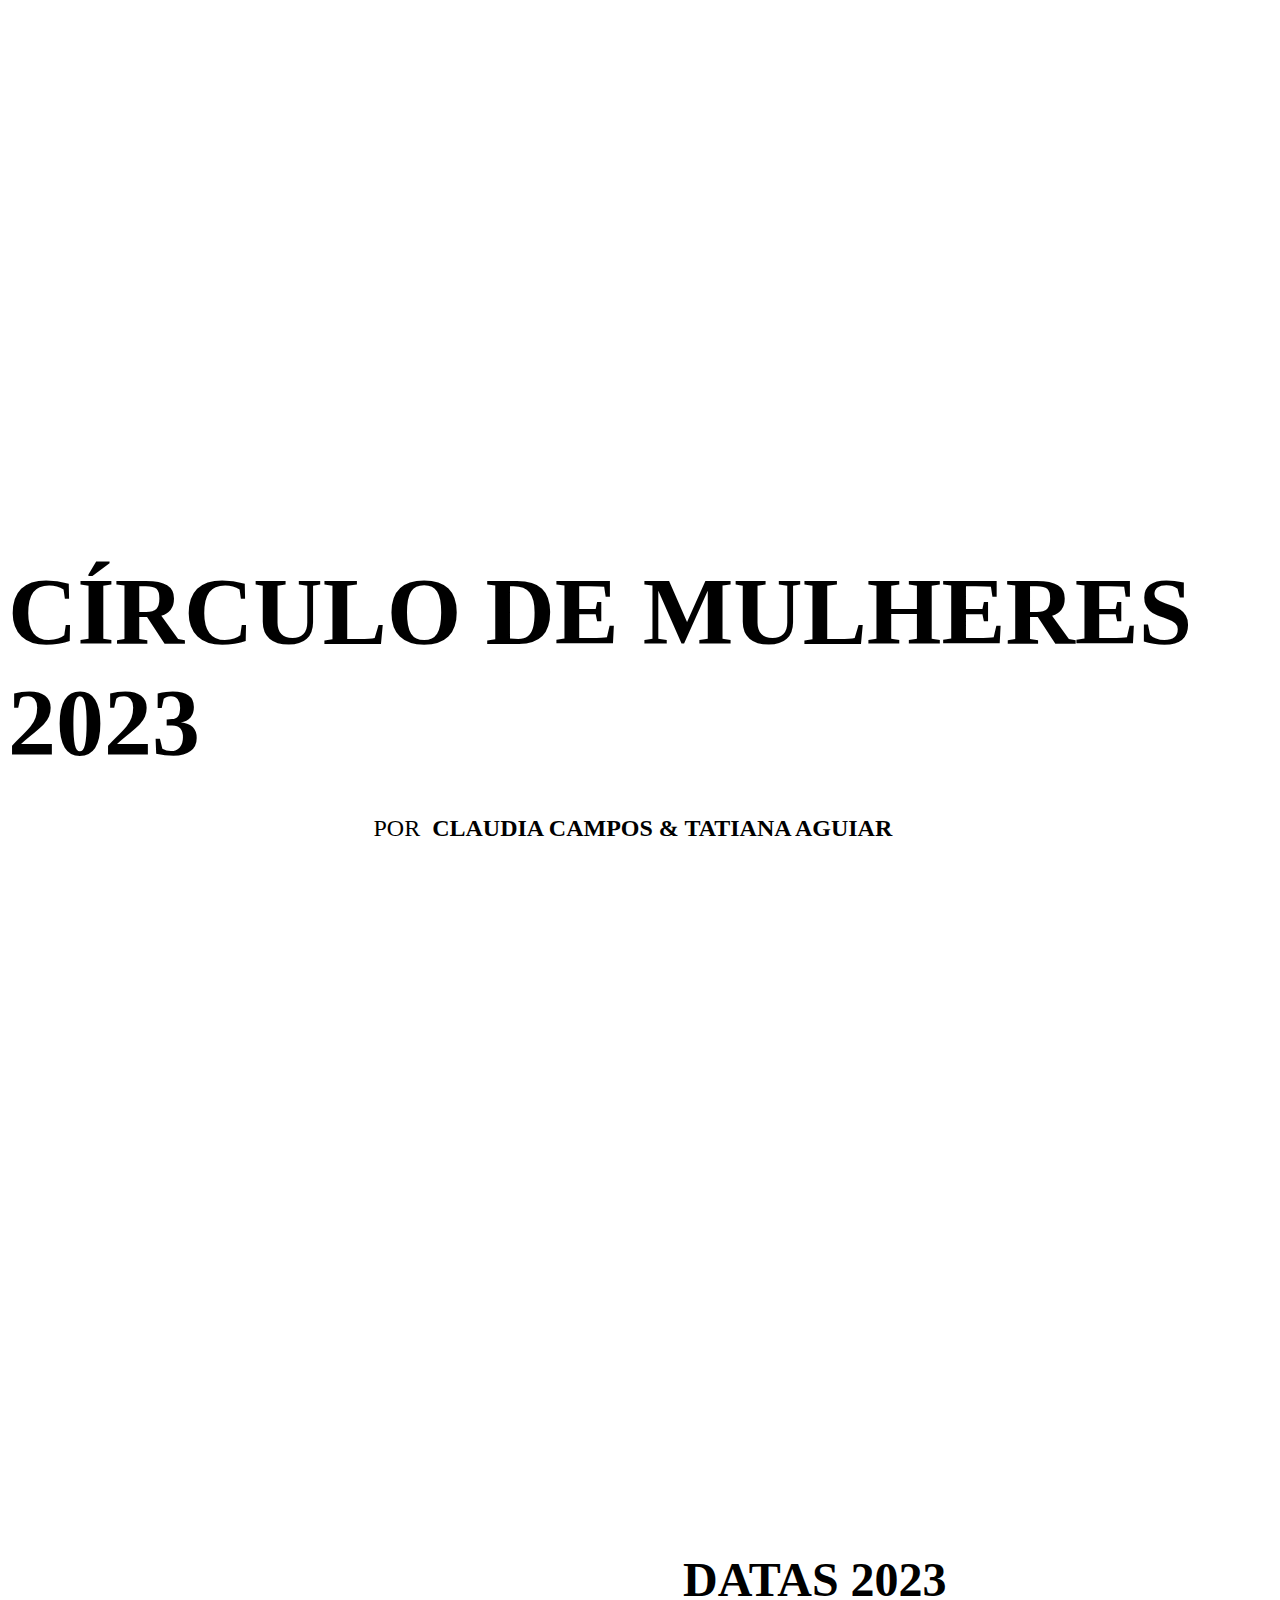
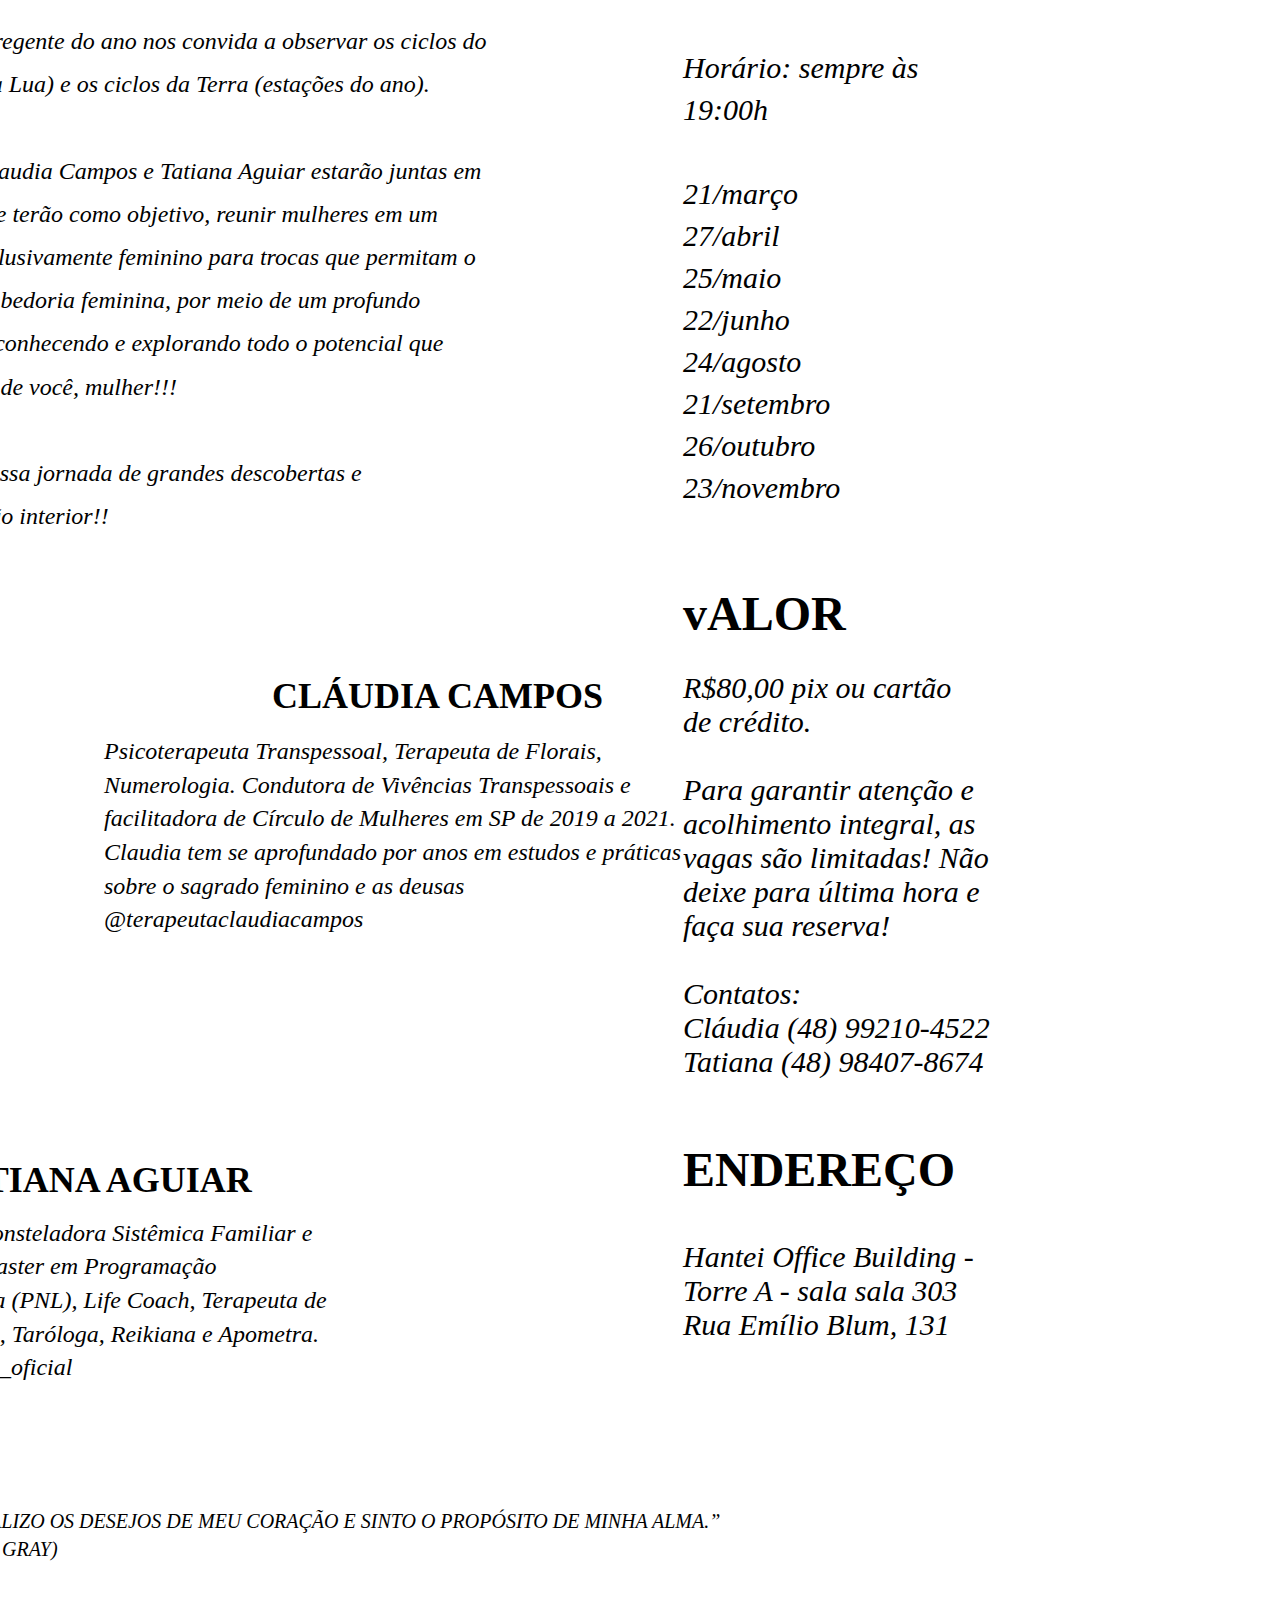
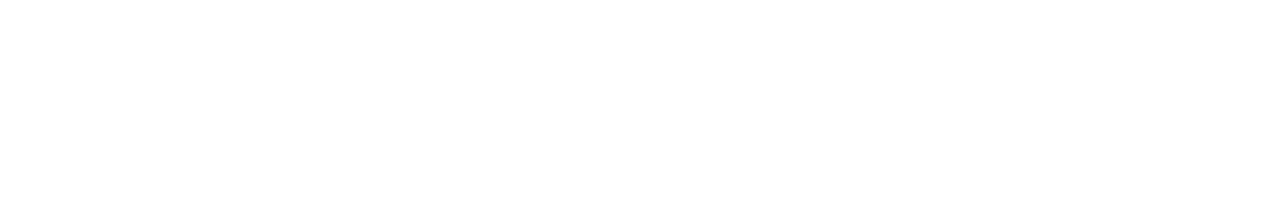
==== index.html @ c0a1b012 "primeiro commit" ====
<!DOCTYPE html>
<html style="font-size: 16px;"><head>
    <meta name="viewport" content="width=device-width, initial-scale=1.0">
    <meta charset="utf-8">
    <meta name="keywords" content="Alignment. Growth. Relevance., Prototype a digital product idea, Request early access.
We’re in private beta now, About Team, We work in dedicated project ​teams, blending DesignOps, user research, UX design, UI and engineering., Values of attention to detail and excellence of workmanship, as well as a passion for 'doing things differently' have been cornerstones of the company’s growth and are applied to every project, whatever the size or scope., Understanding the brand is the most critical job before working on user interface."><meta name="description" content="">
    <title></title>
    <link rel="stylesheet" href="/nicepage.css" media="screen">
    <script class="u-script" type="text/javascript" src="np://app.desktop.nicepage.com/jquery.js" defer=""></script>
    <script class="u-script" type="text/javascript" src="np://app.desktop.nicepage.com/nicepage.js" defer=""></script>
<meta name="generator" content="Nicepage 5.5.0, nicepage.com"></head>
<body class="u-body u-hide-header u-xl-mode" data-style="blank" data-posts="" data-global-section-properties="{&quot;colorings&quot;:{&quot;light&quot;:[&quot;clean&quot;],&quot;colored&quot;:[&quot;clean&quot;],&quot;dark&quot;:[&quot;dark&quot;]}}" data-source="fix" data-template-id="507269" data-lang="pt" data-page-sections-style="[]" data-page-coloring-types="{&quot;light&quot;:[&quot;clean&quot;],&quot;colored&quot;:[&quot;clean&quot;],&quot;dark&quot;:[&quot;dark&quot;]}" data-page-category="&quot;Basic&quot;" data-back-link="https://nicepage.com/css-templates" data-back-link-title="CSS Templates" data-wp-back-link="https://nicepage.com/wordpress-themes" data-wp-back-link-title="WordPress Theme" data-jm-back-link="https://nicepage.com/joomla-templates" data-jm-back-link-title="Joomla Template" data-created-with-title="Website Builder Software" data-wp-created-with-link="https://nicepage.com/wordpress-website-builder" data-wp-created-with-title="WordPress Website Builder" data-jm-created-with-link="https://nicepage.com/joomla-page-builder" data-jm-created-with-title="Joomla Page Builder"><section class="skrollable u-align-left u-clearfix u-image u-parallax u-shading u-block-bdfc-1" custom-posts-hash="[]" data-style="blank" data-section-properties="{&quot;margin&quot;:&quot;none&quot;,&quot;stretch&quot;:true}" id="carousel_4d3a" data-source="fix" data-id="bdfc" data-height-lg="411" data-height-md="800" data-height-sm="1189" data-height-xs="1416" data-image-width="1600" data-image-height="1066">
  
<div class="u-clearfix u-sheet u-block-bdfc-18" data-height-lg="411" data-height-md="293.5" data-height-sm="682.5" data-height-xs="909.5"><h1 class="u-align-center u-text u-text-body-alt-color u-block-bdfc-17" data-hover-preset-name="fadeIn" data-animation-name="customAnimationIn" data-animation-duration="1750">​CÍRCULO DE MULHERES
<br>2023</h1><h1 class="u-align-center u-text u-text-body-alt-color u-block-bdfc-41">​​<span style="font-weight: 400;">POR&nbsp;&nbsp;</span>CLAUDIA CAMPOS &amp; TATIANA AGUIAR</h1></div><style data-mode="XL" wfd-invisible="true">@media (min-width: 1200px) {
  .u-block-bdfc-1 {
    background-image: linear-gradient(0deg, rgba(var(--black-r),var(--black-g),var(--black-b),0.25), rgba(var(--black-r),var(--black-g),var(--black-b),0.25)), url("np://user.desktop.nicepage.com/Site_2011416648/images/WhatsAppImage2023-02-13at6.31.25PM.jpeg?rand=e6c8");
  }
  .u-block-bdfc-18 {
    min-height: 886px;
  }
  .u-block-bdfc-17 {
    font-size: 6rem;
    text-decoration: none solid rgb(255, 255, 255);
    font-weight: bold;
    --animation-custom_in-translate_x: 0px;
    --animation-custom_in-translate_y: 0px;
    --animation-custom_in-opacity: 0;
    --animation-custom_in-rotate: 0deg;
    --animation-custom_in-scale: 1;
    margin-top: 556px;
    margin-left: 0;
    margin-right: 0;
    margin-bottom: 0;
  }
  .u-block-bdfc-41 {
    font-size: 1.5rem;
    text-decoration: none solid rgb(255, 255, 255);
    font-weight: bold;
    width: 533px;
    margin-top: 37px;
    margin-left: auto;
    margin-right: auto;
    margin-bottom: 58px;
  }
}</style><style data-mode="LG" wfd-invisible="true">@media (max-width: 1199px) and (min-width: 992px) {
  .u-block-bdfc-1 {
    background-image: linear-gradient(0deg, rgba(var(--black-r),var(--black-g),var(--black-b),0.25), rgba(var(--black-r),var(--black-g),var(--black-b),0.25)), url("np://user.desktop.nicepage.com/Site_2011416648/images/WhatsAppImage2023-02-13at6.31.25PM.jpeg?rand=e6c8");
    background-position: 50% 50%;
  }
  .u-block-bdfc-18 {
    min-height: 730px;
  }
  .u-block-bdfc-17 {
    font-size: 6rem;
    text-decoration: none solid rgb(255, 255, 255);
    margin-top: 556px;
    margin-right: 0;
    margin-bottom: 0;
    margin-left: 0;
    font-weight: bold;
    --animation-custom_in-translate_x: 0px;
    --animation-custom_in-translate_y: 0px;
    --animation-custom_in-opacity: 0;
    --animation-custom_in-rotate: 0deg;
    --animation-custom_in-scale: 1;
  }
  .u-block-bdfc-41 {
    font-size: 1.5rem;
    text-decoration: none solid rgb(255, 255, 255);
    font-weight: bold;
    margin-top: 37px;
    margin-right: auto;
    margin-bottom: 58px;
    margin-left: auto;
    width: 533px;
  }
}</style><style data-mode="MD" wfd-invisible="true">@media (max-width: 991px) and (min-width: 768px) {
  .u-block-bdfc-1 {
    background-image: linear-gradient(0deg, rgba(var(--black-r),var(--black-g),var(--black-b),0.25), rgba(var(--black-r),var(--black-g),var(--black-b),0.25)), url("np://user.desktop.nicepage.com/Site_2011416648/images/WhatsAppImage2023-02-13at6.31.25PM.jpeg?rand=e6c8");
    background-position: 16.96% 50%;
  }
  .u-block-bdfc-18 {
    min-height: 559px;
  }
  .u-block-bdfc-17 {
    font-size: 6rem;
    font-weight: bold;
    text-decoration: none solid rgb(255, 255, 255);
    width: auto;
    margin-top: 556px;
    margin-left: 0;
    margin-right: 0;
    margin-bottom: 0;
    --animation-custom_in-translate_x: 0px;
    --animation-custom_in-translate_y: 0px;
    --animation-custom_in-opacity: 0;
    --animation-custom_in-rotate: 0deg;
    --animation-custom_in-scale: 1;
  }
  .u-block-bdfc-41 {
    font-size: 1.5rem;
    text-decoration: none solid rgb(255, 255, 255);
    font-weight: bold;
    margin-top: 37px;
    margin-left: auto;
    margin-right: auto;
    margin-bottom: 58px;
    width: 533px;
  }
}</style><style data-mode="SM" wfd-invisible="true">@media (max-width: 767px) and (min-width: 576px) {
  .u-block-bdfc-1 {
    background-image: linear-gradient(0deg, rgba(var(--black-r),var(--black-g),var(--black-b),0.25), rgba(var(--black-r),var(--black-g),var(--black-b),0.25)), url("np://user.desktop.nicepage.com/Site_2011416648/images/WhatsAppImage2023-02-13at6.31.25PM.jpeg?rand=e6c8");
    background-position: 16.96% 50%;
  }
  .u-block-bdfc-18 {
    min-height: 419px;
  }
  .u-block-bdfc-17 {
    font-size: 6rem;
    text-decoration: none solid rgb(255, 255, 255);
    font-weight: bold;
    width: auto;
    margin-top: 556px;
    margin-left: 0;
    margin-right: 0;
    margin-bottom: 0;
    --animation-custom_in-translate_x: 0px;
    --animation-custom_in-translate_y: 0px;
    --animation-custom_in-opacity: 0;
    --animation-custom_in-rotate: 0deg;
    --animation-custom_in-scale: 1;
  }
  .u-block-bdfc-41 {
    font-size: 1.5rem;
    text-decoration: none solid rgb(255, 255, 255);
    font-weight: bold;
    margin-top: 37px;
    margin-left: auto;
    margin-right: auto;
    margin-bottom: 58px;
    width: 533px;
  }
}</style><style data-mode="XS" wfd-invisible="true">@media (max-width: 575px) {
  .u-block-bdfc-1 {
    background-image: linear-gradient(0deg, rgba(var(--black-r),var(--black-g),var(--black-b),0.25), rgba(var(--black-r),var(--black-g),var(--black-b),0.25)), url("np://user.desktop.nicepage.com/Site_2011416648/images/WhatsAppImage2023-02-13at6.31.25PM.jpeg?rand=e6c8");
    background-position: 16.96% 50%;
  }
  .u-block-bdfc-18 {
    min-height: 264px;
  }
  .u-block-bdfc-17 {
    font-size: 3rem;
    font-weight: bold;
    width: auto;
    text-decoration: none solid rgb(255, 255, 255);
    margin-top: 556px;
    margin-left: 0;
    margin-right: 0;
    margin-bottom: 0;
    --animation-custom_in-translate_x: 0px;
    --animation-custom_in-translate_y: 0px;
    --animation-custom_in-opacity: 0;
    --animation-custom_in-rotate: 0deg;
    --animation-custom_in-scale: 1;
  }
  .u-block-bdfc-41 {
    font-size: 1.5rem;
    text-decoration: none solid rgb(255, 255, 255);
    font-weight: bold;
    margin-top: 37px;
    margin-left: auto;
    margin-right: auto;
    margin-bottom: 58px;
    width: 340px;
  }
}</style></section><section class="u-align-left u-clearfix u-custom-color-2 u-block-a180-27" custom-posts-hash="T" data-section-properties="{&quot;margin&quot;:&quot;none&quot;,&quot;stretch&quot;:true}" data-id="a180" data-posts-content="[{'images':[],'maps':[],'videos':[],'icons':[],'textWidth':1140,'textHeight':458,'id':1,'headingProp':'h1','textProp':'text'}]" data-style="text-h5-h1-button-bg" id="carousel_5827">
  <div class="u-clearfix u-sheet u-valign-middle-xs u-block-a180-2">
    
    
  <div class="u-list u-block-a180-10"><div class="u-repeater u-block-a180-33"></div></div></div>
  
  
  
  
  
<style data-mode="XL" data-visited="true" wfd-invisible="true">@media (min-width: 1200px) {
  .u-block-a180-27 {
    background-image: none;
  }
  .u-block-a180-2 {
    min-height: 40px;
  }
  .u-block-a180-10 {
    width: 626px;
    grid-template-rows: auto auto auto;
    margin-top: 40px;
    margin-right: auto;
    margin-bottom: 0;
    margin-left: 0;
  }
  .u-block-a180-33 {
    grid-gap: 0px 0px;
  }
}</style><style data-mode="LG" data-visited="true" wfd-invisible="true">@media (max-width: 1199px) and (min-width: 992px) {
  .u-block-a180-27 {
    background-image: none;
  }
  .u-block-a180-2 {
    min-height: 40px;
  }
  .u-block-a180-10 {
    grid-template-rows: auto auto auto;
    width: 626px;
    margin-top: 40px;
    margin-right: auto;
    margin-bottom: 0;
    margin-left: 0;
  }
  .u-block-a180-33 {
    grid-gap: 0px 0px;
    grid-template-columns: repeat(undefined, NaN%);
  }
}</style><style data-mode="MD" data-visited="true" wfd-invisible="true">@media (max-width: 991px) and (min-width: 768px) {
  .u-block-a180-27 {
    background-image: none;
  }
  .u-block-a180-2 {
    min-height: 40px;
  }
  .u-block-a180-10 {
    grid-template-rows: auto auto auto;
    width: 626px;
    margin-top: 40px;
    margin-right: auto;
    margin-bottom: 0;
    margin-left: 0;
  }
  .u-block-a180-33 {
    grid-gap: 0px 0px;
    grid-template-columns: 100%;
  }
}</style><style data-mode="SM" data-visited="true" wfd-invisible="true">@media (max-width: 767px) and (min-width: 576px) {
  .u-block-a180-27 {
    background-image: none;
  }
  .u-block-a180-2 {
    min-height: 40px;
  }
  .u-block-a180-10 {
    grid-template-rows: auto auto auto;
    width: 540px;
    margin-top: 40px;
    margin-right: auto;
    margin-bottom: 0;
    margin-left: 0;
  }
  .u-block-a180-33 {
    grid-gap: 0px 0px;
    grid-template-columns: 100%;
  }
}</style><style data-mode="XS" data-visited="true" wfd-invisible="true">@media (max-width: 575px) {
  .u-block-a180-27 {
    background-image: none;
  }
  .u-block-a180-2 {
    min-height: 40px;
  }
  .u-block-a180-10 {
    grid-template-rows: auto auto auto;
    width: 340px;
    margin-top: 40px;
    margin-right: auto;
    margin-bottom: 0;
    margin-left: 0;
  }
  .u-block-a180-33 {
    grid-gap: 0px 0px;
    grid-template-columns: 100%;
  }
}</style></section><section class="u-align-center u-clearfix u-valign-middle-lg u-valign-middle-xl u-white u-block-64e9-1" custom-posts-hash="[I,T]" data-post-id="4048318134" data-section-properties="{&quot;grid-spacing&quot;:&quot;0&quot;,&quot;align&quot;:&quot;left&quot;,&quot;stretch&quot;:true}" data-id="64e9" data-state="{&quot;min-height&quot;:{&quot;canCollapse&quot;:{&quot;XL&quot;:false,&quot;LG&quot;:true,&quot;MD&quot;:true,&quot;SM&quot;:true,&quot;XS&quot;:true}}}" data-posts-content="[{'images':[[570,590]],'maps':[],'videos':[],'icons':[],'textWidth':570,'textHeight':590,'id':1,'headingProp':'h2','textProp':'text'}]" data-style="split-1-image-1-text-fill-fix" id="sec-cf70" data-source="Sketch">
  
  
  
  
  
  
<div class="u-clearfix u-expanded-width-md u-expanded-width-sm u-expanded-width-xs u-gutter-0 u-layout-wrap u-block-64e9-3">
      <div class="u-layout" style="">
        <div class="u-layout-row" style="">
          
          <div class="u-align-left u-container-style u-grey-40 u-layout-cell u-right-cell u-size-60 u-size-xs-60 u-block-64e9-8">
            <div class="u-container-layout u-valign-bottom-sm u-valign-bottom-xs u-block-64e9-9">
              
              
              
            <h2 class="u-text u-text-custom-color-2 u-block-64e9-10">DATAS 2023</h2><p class="u-custom-font u-text u-block-64e9-11">​Horário: sempre às
<br>19:00h&nbsp;<br><br>21/março
<br>27/abril
<br>25/maio
<br>22/junho
<br>24/agosto
<br>21/setembro
<br>26/outubro
<br>23/novembro​</p><h2 class="u-text u-text-custom-color-2 u-block-64e9-14">vALOR</h2><p class="u-custom-font u-text u-block-64e9-15">​R$80,00 pix ou cartão
<br>de crédito.<br>&nbsp;<br>Para garantir atenção e
<br>acolhimento integral, as
<br>vagas são limitadas! Não
<br>deixe para última hora e
<br>faça sua reserva!&nbsp;<br><br>Contatos:
<br>Cláudia (48) 99210-4522
<br>Tatiana (48) 98407-8674</p><h2 class="u-text u-text-custom-color-2 u-block-64e9-16">ENDEREÇO</h2><p class="u-custom-font u-text u-block-64e9-17">​Hantei Office Building -
<br>Torre A - sala sala 303
<br>Rua Emílio Blum, 131<br>&nbsp;<br><br></p></div>
          </div>
        </div>
      </div>
    </div><p class="u-align-left u-custom-font u-text u-block-64e9-13">​A Lua como regente do ano nos convida a observar os ciclos do
<br>Céu (fases da Lua) e os ciclos da Terra (estações do ano).&nbsp;​<br><br>Para isso, Claudia Campos e Tatiana Aguiar estarão juntas em
<br>encontros que terão como objetivo, reunir mulheres em um
<br>ambiente exclusivamente feminino para trocas que permitam o
<br>retorno da sabedoria feminina, por meio de um profundo
<br>mergulho, reconhecendo e explorando todo o potencial que
<br>existe dentro de você, mulher!!!<br>&nbsp;<br>Embarque nessa jornada de grandes descobertas e
<br>transformação interior!!</p><div class="u-image u-image-circle u-preserve-proportions u-block-64e9-20" alt="" data-image-width="824" data-image-height="974"></div><h2 class="u-text u-text-custom-color-2 u-block-64e9-25">CLÁUDIA CAMPOS<br></h2><p class="u-custom-font u-text u-block-64e9-24">​Psicoterapeuta Transpessoal, Terapeuta de Florais,
<br>Numerologia. Condutora de Vivências Transpessoais e
<br>facilitadora de Círculo de Mulheres em SP de 2019 a 2021.
<br>Claudia tem se aprofundado por anos em estudos e práticas
<br>sobre o sagrado feminino e as deusas
<br>@terapeutaclaudiacampos<br></p><div class="u-image u-image-circle u-preserve-proportions u-block-64e9-19" alt="" data-image-width="853" data-image-height="1280"></div><div class="u-image u-image-circle u-preserve-proportions u-block-64e9-21" alt="" data-image-width="400" data-image-height="475"></div><p class="u-custom-font u-text u-block-64e9-23">​​Psicanalista, Consteladora Sistêmica Familiar e
<br>Empresarial, Master em Programação
<br>Neurolinguística (PNL), Life Coach, Terapeuta de
<br>Florais de Bach, Taróloga, Reikiana e Apometra.
<br>@tatianaaguiar_oficial<br></p><h2 class="u-text u-text-custom-color-2 u-block-64e9-22">TATIANA AGUIAR<br></h2><p class="u-custom-font u-text u-block-64e9-26">​“EU VISUALIZO OS DESEJOS DE MEU CORAÇÃO E SINTO O PROPÓSITO DE MINHA ALMA.”
<br>(MIRANDA GRAY)<br></p><style data-mode="XL" data-visited="true">@media (min-width: 1200px) {
  .u-block-64e9-1 {
    background-image: none;
    min-height: 1733px;
  }
  .u-block-64e9-3 {
    width: 632px;
    margin-top: 0;
    margin-right: 0;
    margin-bottom: 0;
    margin-left: auto;
  }
  .u-block-64e9-8 {
    min-height: 1733px;
  }
  .u-block-64e9-9 {
    padding-top: 0;
    padding-bottom: 0;
    padding-left: 0;
    padding-right: 0;
  }
  .u-block-64e9-10 {
    font-size: 3rem;
    margin-top: 30px;
    margin-right: 128px;
    margin-bottom: 0;
    margin-left: 43px;
  }
  .u-block-64e9-11 {
    font-size: 1.875rem;
    font-style: italic;
    font-family: Montserrat;
    font-weight: normal;
    line-height: 1.4;
    margin-top: 40px;
    margin-right: 77px;
    margin-bottom: 0;
    margin-left: 43px;
  }
  .u-block-64e9-14 {
    font-size: 3rem;
    margin-top: 77px;
    margin-right: 128px;
    margin-bottom: 0;
    margin-left: 43px;
  }
  .u-block-64e9-15 {
    font-size: 1.875rem;
    font-style: italic;
    font-family: Montserrat;
    font-weight: normal;
    margin-top: 30px;
    margin-right: 15px;
    margin-bottom: 0;
    margin-left: 43px;
  }
  .u-block-64e9-16 {
    font-size: 3rem;
    margin-top: 63px;
    margin-right: 128px;
    margin-bottom: 0;
    margin-left: 43px;
  }
  .u-block-64e9-17 {
    font-size: 1.875rem;
    font-style: italic;
    font-family: Montserrat;
    font-weight: normal;
    margin-top: 43px;
    margin-right: 15px;
    margin-bottom: 0;
    margin-left: 43px;
  }
  .u-block-64e9-13 {
    font-family: Montserrat;
    font-size: 1.5rem;
    font-style: italic;
    line-height: 1.8;
    background-image: none;
    margin-top: -1665px;
    margin-right: calc(((100% - 1140px) / 2) + 407px);
    margin-bottom: 0;
    margin-left: calc(((100% - 1140px) / 2) + -198px);
  }
  .u-block-64e9-20 {
    height: 284px;
    background-image: url("np://user.desktop.nicepage.com/Site_2011416648/images/claudia.jpeg?rand=2617");
    background-position: 50% 50%;
    width: 284px;
    margin-top: 111px;
    margin-right: auto;
    margin-bottom: 0;
    margin-left: calc(((100% - 1140px) / 2) + -249px);
  }
  .u-block-64e9-25 {
    font-size: 2.25rem;
    margin-top: -258px;
    margin-right: calc(((100% - 1140px) / 2) + 547px);
    margin-bottom: 0;
    margin-left: calc(((100% - 1140px) / 2) + 202px);
  }
  .u-block-64e9-24 {
    font-size: 1.5rem;
    font-style: italic;
    font-family: Montserrat;
    font-weight: normal;
    line-height: 1.4;
    margin-top: 18px;
    margin-right: calc(((100% - 1140px) / 2) + 353px);
    margin-bottom: 0;
    margin-left: calc(((100% - 1140px) / 2) + 34px);
  }
  .u-block-64e9-19 {
    height: auto;
    background-image: url("np://user.desktop.nicepage.com/Site_2011416648/images/WhatsAppImage2023-02-13at6.33.28PM.jpeg?rand=8831");
    background-position: 50% 50%;
    width: 439px;
    margin-top: 329px;
    margin-right: auto;
    margin-bottom: 0;
    margin-left: calc(((100% - 1140px) / 2) + 73px);
  }
  .u-block-64e9-21 {
    height: 294px;
    background-image: url("np://user.desktop.nicepage.com/Site_2011416648/images/IMG_0319.jpg?rand=d400");
    background-position: 50% 50%;
    width: 294px;
    margin-top: -124px;
    margin-right: calc(((100% - 1140px) / 2) + 378px);
    margin-bottom: 0;
    margin-left: auto;
  }
  .u-block-64e9-23 {
    font-size: 1.5rem;
    font-style: italic;
    font-family: Montserrat;
    font-weight: normal;
    line-height: 1.4;
    margin-top: -219px;
    margin-right: calc(((100% - 1140px) / 2) + 762px);
    margin-bottom: 0;
    margin-left: calc(((100% - 1140px) / 2) + -225px);
  }
  .u-block-64e9-22 {
    font-size: 2.25rem;
    margin-top: -226px;
    margin-right: calc(((100% - 1140px) / 2) + 840px);
    margin-bottom: 0;
    margin-left: calc(((100% - 1140px) / 2) + -130px);
  }
  .u-block-64e9-26 {
    font-size: 1.25rem;
    font-style: italic;
    font-family: Montserrat;
    font-weight: normal;
    line-height: 1.4;
    margin-top: 306px;
    margin-right: calc(((100% - 1140px) / 2) + 388px);
    margin-bottom: 132px;
    margin-left: calc(((100% - 1140px) / 2) + -167px);
  }
}</style><style data-mode="LG" data-visited="true">@media (max-width: 1199px) and (min-width: 992px) {
  .u-block-64e9-1 {
    background-image: none;
    min-height: 1734px;
  }
  .u-block-64e9-3 {
    width: 632px;
    margin-top: 0;
    margin-right: 0;
    margin-bottom: 0;
    margin-left: auto;
  }
  .u-block-64e9-8 {
    min-height: 1733px;
  }
  .u-block-64e9-9 {
    padding-top: 0;
    padding-bottom: 0;
    padding-left: 0;
    padding-right: 0;
  }
  .u-block-64e9-10 {
    font-size: 3rem;
    margin-top: 30px;
    margin-right: 128px;
    margin-bottom: 0;
    margin-left: 43px;
  }
  .u-block-64e9-11 {
    font-size: 1.875rem;
    font-style: italic;
    font-family: Montserrat;
    font-weight: normal;
    line-height: 1.4;
    margin-top: 40px;
    margin-right: 77px;
    margin-bottom: 0;
    margin-left: 43px;
  }
  .u-block-64e9-14 {
    font-size: 3rem;
    margin-top: 77px;
    margin-right: 128px;
    margin-bottom: 0;
    margin-left: 43px;
  }
  .u-block-64e9-15 {
    font-size: 1.875rem;
    font-style: italic;
    font-family: Montserrat;
    font-weight: normal;
    margin-top: 30px;
    margin-right: 15px;
    margin-bottom: 0;
    margin-left: 43px;
  }
  .u-block-64e9-16 {
    font-size: 3rem;
    margin-top: 63px;
    margin-right: 128px;
    margin-bottom: 0;
    margin-left: 43px;
  }
  .u-block-64e9-17 {
    font-size: 1.875rem;
    font-style: italic;
    font-family: Montserrat;
    font-weight: normal;
    margin-top: 43px;
    margin-right: 15px;
    margin-bottom: 0;
    margin-left: 43px;
  }
  .u-block-64e9-13 {
    background-image: none;
    font-family: Montserrat;
    font-size: 1.5rem;
    font-style: italic;
    line-height: 1.8;
    margin-top: 20px;
    margin-right: calc(((100% - 940px) / 2) + 307px);
    margin-left: calc(((100% - 940px) / 2) + -198px);
    margin-bottom: 0;
  }
  .u-block-64e9-20 {
    background-image: url("np://user.desktop.nicepage.com/Site_2011416648/images/claudia.jpeg?rand=2617");
    height: 284px;
    background-position: 50% 50%;
    width: 284px;
    margin-top: 111px;
    margin-right: auto;
    margin-bottom: 0;
    margin-left: calc(((100% - 940px) / 2) + -249px);
  }
  .u-block-64e9-25 {
    font-size: 2.25rem;
    margin-top: -259px;
    margin-right: calc(((100% - 940px) / 2) + 447px);
    margin-bottom: 0;
    margin-left: calc(((100% - 940px) / 2) + 102px);
  }
  .u-block-64e9-24 {
    font-size: 1.5rem;
    font-style: italic;
    font-family: Montserrat;
    font-weight: normal;
    line-height: 1.4;
    margin-top: 18px;
    margin-right: calc(((100% - 940px) / 2) + 187px);
    margin-bottom: 0;
    margin-left: calc(((100% - 940px) / 2));
  }
  .u-block-64e9-19 {
    background-image: url("np://user.desktop.nicepage.com/Site_2011416648/images/WhatsAppImage2023-02-13at6.33.28PM.jpeg?rand=8831");
    height: auto;
    background-position: 50% 50%;
    width: auto;
    margin-top: 329px;
    margin-right: auto;
    margin-bottom: 0;
    margin-left: calc(((100% - 940px) / 2) + 73px);
  }
  .u-block-64e9-21 {
    background-image: url("np://user.desktop.nicepage.com/Site_2011416648/images/IMG_0319.jpg?rand=d400");
    height: 294px;
    background-position: 50% 50%;
    width: 294px;
    margin-top: -124px;
    margin-right: calc(((100% - 940px) / 2) + 378px);
    margin-bottom: 0;
    margin-left: auto;
  }
  .u-block-64e9-23 {
    font-size: 1.5rem;
    font-style: italic;
    font-family: Montserrat;
    font-weight: normal;
    line-height: 1.4;
    margin-top: 20px;
    margin-right: calc(((100% - 940px) / 2) + 662px);
    margin-left: calc(((100% - 940px) / 2) + -225px);
    margin-bottom: 0;
  }
  .u-block-64e9-22 {
    font-size: 2.25rem;
    margin-top: 20px;
    margin-right: calc(((100% - 940px) / 2) + 740px);
    margin-left: calc(((100% - 940px) / 2) + -130px);
    margin-bottom: 0;
  }
  .u-block-64e9-26 {
    font-size: 1.25rem;
    font-style: italic;
    font-family: Montserrat;
    font-weight: normal;
    line-height: 1.4;
    margin-top: 306px;
    margin-right: calc(((100% - 940px) / 2) + 288px);
    margin-bottom: 132px;
    margin-left: calc(((100% - 940px) / 2) + -167px);
  }
}</style><style data-mode="MD" data-visited="true">@media (max-width: 991px) and (min-width: 768px) {
  .u-block-64e9-1 {
    background-image: none;
    min-height: 3803px;
  }
  .u-block-64e9-3 {
    margin-top: 0;
    margin-bottom: 0;
  }
  .u-block-64e9-8 {
    min-height: 1732px;
  }
  .u-block-64e9-9 {
    padding-top: 0;
    padding-bottom: 0;
    padding-left: 0;
    padding-right: 0;
  }
  .u-block-64e9-10 {
    font-size: 3rem;
    margin-top: 30px;
    margin-right: 128px;
    margin-bottom: 0;
    margin-left: 43px;
  }
  .u-block-64e9-11 {
    font-size: 1.875rem;
    font-style: italic;
    font-family: Montserrat;
    font-weight: normal;
    line-height: 1.4;
    margin-top: 40px;
    margin-right: 77px;
    margin-bottom: 0;
    margin-left: 43px;
  }
  .u-block-64e9-14 {
    font-size: 3rem;
    margin-top: 77px;
    margin-right: 128px;
    margin-bottom: 0;
    margin-left: 43px;
  }
  .u-block-64e9-15 {
    font-size: 1.875rem;
    font-style: italic;
    font-family: Montserrat;
    font-weight: normal;
    margin-top: 30px;
    margin-right: 15px;
    margin-bottom: 0;
    margin-left: 43px;
  }
  .u-block-64e9-16 {
    font-size: 3rem;
    margin-top: 63px;
    margin-right: 128px;
    margin-bottom: 0;
    margin-left: 43px;
  }
  .u-block-64e9-17 {
    font-size: 1.875rem;
    font-style: italic;
    font-family: Montserrat;
    font-weight: normal;
    margin-top: 43px;
    margin-right: 15px;
    margin-bottom: 0;
    margin-left: 43px;
  }
  .u-block-64e9-13 {
    background-image: none;
    font-family: Montserrat;
    font-size: 1.5rem;
    font-style: italic;
    line-height: 1.8;
    width: auto;
    margin-top: 20px;
    margin-right: calc(((100% - 720px) / 2) + -35px);
    margin-bottom: 0;
    margin-left: calc(((100% - 720px) / 2) + -25px);
  }
  .u-block-64e9-20 {
    background-image: url("np://user.desktop.nicepage.com/Site_2011416648/images/claudia.jpeg?rand=2617");
    height: 284px;
    background-position: 50% 50%;
    width: 284px;
    margin-top: 93px;
    margin-right: auto;
    margin-bottom: 0;
    margin-left: calc(((100% - 720px) / 2) + 201px);
  }
  .u-block-64e9-25 {
    font-size: 2.25rem;
    width: 391px;
    margin-top: -347px;
    margin-left: auto;
    margin-right: auto;
    margin-bottom: 0;
  }
  .u-block-64e9-24 {
    font-size: 1.5rem;
    font-style: italic;
    font-family: Montserrat;
    font-weight: normal;
    line-height: 1.4;
    width: auto;
    margin-top: 312px;
    margin-left: 50px;
    margin-right: 50px;
    margin-bottom: 0;
  }
  .u-block-64e9-19 {
    background-image: url("np://user.desktop.nicepage.com/Site_2011416648/images/WhatsAppImage2023-02-13at6.33.28PM.jpeg?rand=8831");
    height: auto;
    background-position: 50% 50%;
    width: auto;
    margin-top: 140px;
    margin-right: auto;
    margin-bottom: 0;
    margin-left: calc(((100% - 720px) / 2) + 73px);
  }
  .u-block-64e9-21 {
    background-image: url("np://user.desktop.nicepage.com/Site_2011416648/images/IMG_0319.jpg?rand=d400");
    height: 294px;
    background-position: 50% 50%;
    width: 294px;
    margin-top: 20px;
    margin-left: auto;
    margin-right: auto;
    margin-bottom: 0;
  }
  .u-block-64e9-23 {
    font-size: 1.5rem;
    font-style: italic;
    font-family: Montserrat;
    font-weight: normal;
    line-height: 1.4;
    width: 602px;
    margin-top: 27px;
    margin-left: auto;
    margin-right: auto;
    margin-bottom: 0;
  }
  .u-block-64e9-22 {
    font-size: 2.25rem;
    width: 348px;
    margin-top: -565px;
    margin-left: auto;
    margin-right: auto;
    margin-bottom: 0;
  }
  .u-block-64e9-26 {
    font-size: 1.25rem;
    font-style: italic;
    font-family: Montserrat;
    font-weight: normal;
    line-height: 1.4;
    width: auto;
    margin-top: 631px;
    margin-left: 50px;
    margin-right: 50px;
    margin-bottom: 60px;
  }
}</style><style data-mode="SM" data-visited="true">@media (max-width: 767px) and (min-width: 576px) {
  .u-block-64e9-1 {
    background-image: none;
    min-height: 4250px;
  }
  .u-block-64e9-3 {
    margin-top: 0;
    margin-bottom: 0;
  }
  .u-block-64e9-8 {
    min-height: 1732px;
  }
  .u-block-64e9-9 {
    padding-top: 0;
    padding-bottom: 0;
    padding-left: 0;
    padding-right: 0;
  }
  .u-block-64e9-10 {
    font-size: 3rem;
    width: auto;
    margin-top: 0;
    margin-right: 54px;
    margin-bottom: 0;
    margin-left: 26px;
  }
  .u-block-64e9-11 {
    font-size: 1.875rem;
    font-style: italic;
    font-family: Montserrat;
    font-weight: normal;
    line-height: 1.4;
    width: auto;
    margin-top: 43px;
    margin-right: 3px;
    margin-bottom: 0;
    margin-left: 26px;
  }
  .u-block-64e9-14 {
    font-size: 3rem;
    width: auto;
    margin-top: 77px;
    margin-right: 54px;
    margin-bottom: 0;
    margin-left: 26px;
  }
  .u-block-64e9-15 {
    font-size: 1.875rem;
    font-style: italic;
    font-family: Montserrat;
    font-weight: normal;
    width: auto;
    margin-top: 30px;
    margin-right: -26px;
    margin-bottom: 0;
    margin-left: 26px;
  }
  .u-block-64e9-16 {
    font-size: 3rem;
    width: auto;
    margin-top: 63px;
    margin-right: 54px;
    margin-bottom: 0;
    margin-left: 26px;
  }
  .u-block-64e9-17 {
    font-size: 1.875rem;
    font-style: italic;
    font-family: Montserrat;
    font-weight: normal;
    width: auto;
    margin-top: 43px;
    margin-right: -26px;
    margin-bottom: 0;
    margin-left: 26px;
  }
  .u-block-64e9-13 {
    background-image: none;
    font-family: Montserrat;
    font-size: 1.5rem;
    font-style: italic;
    line-height: 1.8;
    margin-top: 20px;
    margin-right: calc(((100% - 540px) / 2));
    margin-bottom: 0;
    margin-left: calc(((100% - 540px) / 2));
    width: auto;
  }
  .u-block-64e9-20 {
    background-image: url("np://user.desktop.nicepage.com/Site_2011416648/images/claudia.jpeg?rand=2617");
    height: 284px;
    background-position: 50% 50%;
    width: 284px;
    margin-top: 101px;
    margin-right: auto;
    margin-bottom: 0;
    margin-left: calc(((100% - 540px) / 2) + 114px);
  }
  .u-block-64e9-25 {
    font-size: 2.25rem;
    width: 391px;
    margin-top: -347px;
    margin-left: auto;
    margin-right: auto;
    margin-bottom: 0;
  }
  .u-block-64e9-24 {
    font-size: 1.5rem;
    font-style: italic;
    font-family: Montserrat;
    font-weight: normal;
    line-height: 1.4;
    width: auto;
    margin-top: 334px;
    margin-right: calc(((100% - 540px) / 2) + 7px);
    margin-bottom: 0;
    margin-left: calc(((100% - 540px) / 2) + -21px);
  }
  .u-block-64e9-19 {
    background-image: url("np://user.desktop.nicepage.com/Site_2011416648/images/WhatsAppImage2023-02-13at6.33.28PM.jpeg?rand=8831");
    height: auto;
    background-position: 50% 50%;
    width: auto;
    margin-top: 110px;
    margin-right: auto;
    margin-bottom: 0;
    margin-left: calc(((100% - 540px) / 2) + 73px);
  }
  .u-block-64e9-21 {
    background-image: url("np://user.desktop.nicepage.com/Site_2011416648/images/IMG_0319.jpg?rand=d400");
    height: 294px;
    background-position: 50% 50%;
    width: 294px;
    margin-top: 16px;
    margin-left: auto;
    margin-right: auto;
    margin-bottom: 0;
  }
  .u-block-64e9-23 {
    font-size: 1.5rem;
    font-style: italic;
    font-family: Montserrat;
    font-weight: normal;
    line-height: 1.4;
    width: auto;
    margin-top: 20px;
    margin-left: 25px;
    margin-right: 25px;
    margin-bottom: 0;
  }
  .u-block-64e9-22 {
    font-size: 2.25rem;
    width: 348px;
    margin-top: -563px;
    margin-left: auto;
    margin-right: auto;
    margin-bottom: 0;
  }
  .u-block-64e9-26 {
    font-size: 1.25rem;
    font-style: italic;
    font-family: Montserrat;
    font-weight: normal;
    line-height: 1.4;
    width: auto;
    margin-top: 643px;
    margin-left: 0;
    margin-right: 0;
    margin-bottom: 60px;
  }
}</style><style data-mode="XS" data-visited="true">@media (max-width: 575px) {
  .u-block-64e9-1 {
    background-image: none;
    min-height: 4990px;
  }
  .u-block-64e9-3 {
    margin-top: 0;
    margin-bottom: 0;
  }
  .u-block-64e9-8 {
    min-height: 1775px;
  }
  .u-block-64e9-9 {
    padding-top: 0;
    padding-bottom: 0;
    padding-left: 0;
    padding-right: 0;
  }
  .u-block-64e9-10 {
    font-size: 3rem;
    width: auto;
    margin-top: 0;
    margin-right: -20px;
    margin-bottom: 0;
    margin-left: 20px;
  }
  .u-block-64e9-11 {
    font-size: 1.875rem;
    font-style: italic;
    font-family: Montserrat;
    font-weight: normal;
    line-height: 1.4;
    width: auto;
    margin-top: 43px;
    margin-right: 0;
    margin-bottom: 0;
    margin-left: 20px;
  }
  .u-block-64e9-14 {
    font-size: 3rem;
    width: auto;
    margin-top: 77px;
    margin-right: 237px;
    margin-bottom: 0;
    margin-left: 20px;
  }
  .u-block-64e9-15 {
    font-size: 1.875rem;
    font-style: italic;
    font-family: Montserrat;
    font-weight: normal;
    width: auto;
    margin-top: 23px;
    margin-right: 0;
    margin-bottom: 0;
    margin-left: 20px;
  }
  .u-block-64e9-16 {
    font-size: 3rem;
    width: auto;
    margin-top: 73px;
    margin-right: -20px;
    margin-bottom: 0;
    margin-left: 20px;
  }
  .u-block-64e9-17 {
    font-size: 1.875rem;
    font-style: italic;
    font-family: Montserrat;
    font-weight: normal;
    width: auto;
    margin-top: 40px;
    margin-right: 0;
    margin-bottom: 0;
    margin-left: 20px;
  }
  .u-block-64e9-13 {
    background-image: none;
    font-family: Montserrat;
    font-size: 1.5rem;
    font-style: italic;
    line-height: 1.8;
    width: 340px;
    margin-top: 60px;
    margin-left: auto;
    margin-right: auto;
    margin-bottom: 0;
  }
  .u-block-64e9-20 {
    background-image: url("np://user.desktop.nicepage.com/Site_2011416648/images/claudia.jpeg?rand=2617");
    height: 284px;
    background-position: 50% 50%;
    width: 284px;
    margin-top: 150px;
    margin-left: auto;
    margin-right: auto;
    margin-bottom: 0;
  }
  .u-block-64e9-25 {
    font-size: 2.25rem;
    width: 340px;
    margin-top: -350px;
    margin-left: auto;
    margin-right: auto;
    margin-bottom: 0;
  }
  .u-block-64e9-24 {
    font-size: 1.5rem;
    font-style: italic;
    font-family: Montserrat;
    font-weight: normal;
    line-height: 1.4;
    margin-top: 323px;
    margin-left: calc(((100% - 340px) / 2));
    margin-right: calc(((100% - 340px) / 2));
    margin-bottom: 0;
    width: auto;
  }
  .u-block-64e9-19 {
    background-image: url("np://user.desktop.nicepage.com/Site_2011416648/images/WhatsAppImage2023-02-13at6.33.28PM.jpeg?rand=8831");
    height: auto;
    background-position: 50% 50%;
    width: auto;
    margin-top: 110px;
    margin-right: auto;
    margin-bottom: 0;
    margin-left: calc(((100% - 340px) / 2));
  }
  .u-block-64e9-21 {
    background-image: url("np://user.desktop.nicepage.com/Site_2011416648/images/IMG_0319.jpg?rand=d400");
    height: 294px;
    background-position: 50% 50%;
    width: 294px;
    margin-top: -166px;
    margin-left: auto;
    margin-right: auto;
    margin-bottom: 0;
  }
  .u-block-64e9-23 {
    font-size: 1.5rem;
    font-style: italic;
    font-family: Montserrat;
    font-weight: normal;
    line-height: 1.4;
    width: auto;
    margin-top: 50px;
    margin-left: 39px;
    margin-right: 39px;
    margin-bottom: 0;
  }
  .u-block-64e9-22 {
    font-size: 2.25rem;
    width: 339px;
    margin-top: -724px;
    margin-left: auto;
    margin-right: auto;
    margin-bottom: 0;
  }
  .u-block-64e9-26 {
    font-size: 1.25rem;
    font-style: italic;
    font-family: Montserrat;
    font-weight: normal;
    line-height: 1.4;
    width: 340px;
    margin-top: 765px;
    margin-left: auto;
    margin-right: auto;
    margin-bottom: 40px;
  }
}</style></section><section class="u-align-left u-clearfix u-custom-color-2 u-block-2daf-27" custom-posts-hash="T" data-section-properties="{&quot;margin&quot;:&quot;none&quot;,&quot;stretch&quot;:true}" data-id="2daf" data-posts-content="[{'images':[],'maps':[],'videos':[],'icons':[],'textWidth':1140,'textHeight':458,'id':1,'headingProp':'h1','textProp':'text'}]" data-style="text-h5-h1-button-bg" id="carousel_7a0b">
  <div class="u-clearfix u-sheet u-valign-middle-lg u-valign-middle-md u-valign-middle-sm u-valign-middle-xl u-block-2daf-2">
    
    
  <div class="u-list u-block-2daf-10"><div class="u-repeater u-block-2daf-33"></div></div></div>
  
  
  
  
  
<style data-mode="XL" wfd-invisible="true">@media (min-width: 1200px) {
  .u-block-2daf-27 {
    background-image: none;
  }
  .u-block-2daf-2 {
    min-height: 80px;
  }
  .u-block-2daf-10 {
    width: 626px;
    grid-template-rows: auto auto auto;
    margin-top: 40px;
    margin-right: auto;
    margin-bottom: 40px;
    margin-left: 0;
  }
  .u-block-2daf-33 {
    grid-gap: 0px 0px;
  }
}</style><style data-mode="LG" wfd-invisible="true">@media (max-width: 1199px) and (min-width: 992px) {
  .u-block-2daf-27 {
    background-image: none;
  }
  .u-block-2daf-2 {
    min-height: 80px;
  }
  .u-block-2daf-10 {
    grid-template-rows: auto auto auto;
    width: 626px;
    margin-top: 40px;
    margin-right: auto;
    margin-bottom: 40px;
    margin-left: 0;
  }
  .u-block-2daf-33 {
    grid-gap: 0px 0px;
    grid-template-columns: repeat(undefined, NaN%);
  }
}</style><style data-mode="MD" wfd-invisible="true">@media (max-width: 991px) and (min-width: 768px) {
  .u-block-2daf-27 {
    background-image: none;
  }
  .u-block-2daf-2 {
    min-height: 80px;
  }
  .u-block-2daf-10 {
    grid-template-rows: auto auto auto;
    width: 626px;
    margin-top: 40px;
    margin-right: auto;
    margin-bottom: 40px;
    margin-left: 0;
  }
  .u-block-2daf-33 {
    grid-gap: 0px 0px;
    grid-template-columns: 100%;
  }
}</style><style data-mode="SM" wfd-invisible="true">@media (max-width: 767px) and (min-width: 576px) {
  .u-block-2daf-27 {
    background-image: none;
  }
  .u-block-2daf-2 {
    min-height: 80px;
  }
  .u-block-2daf-10 {
    grid-template-rows: auto auto auto;
    width: 540px;
    margin-top: 40px;
    margin-right: auto;
    margin-bottom: 40px;
    margin-left: 0;
  }
  .u-block-2daf-33 {
    grid-gap: 0px 0px;
    grid-template-columns: 100%;
  }
}</style><style data-mode="XS" wfd-invisible="true" data-visited="true">@media (max-width: 575px) {
  .u-block-2daf-27 {
    background-image: none;
  }
  .u-block-2daf-2 {
    min-height: 80px;
  }
  .u-block-2daf-10 {
    grid-template-rows: auto auto auto;
    width: 340px;
    margin-top: 21px;
    margin-left: 0;
    margin-right: 0;
    margin-bottom: 40px;
  }
  .u-block-2daf-33 {
    grid-gap: 0px 0px;
    grid-template-columns: 100%;
  }
}</style></section>
</body></html>
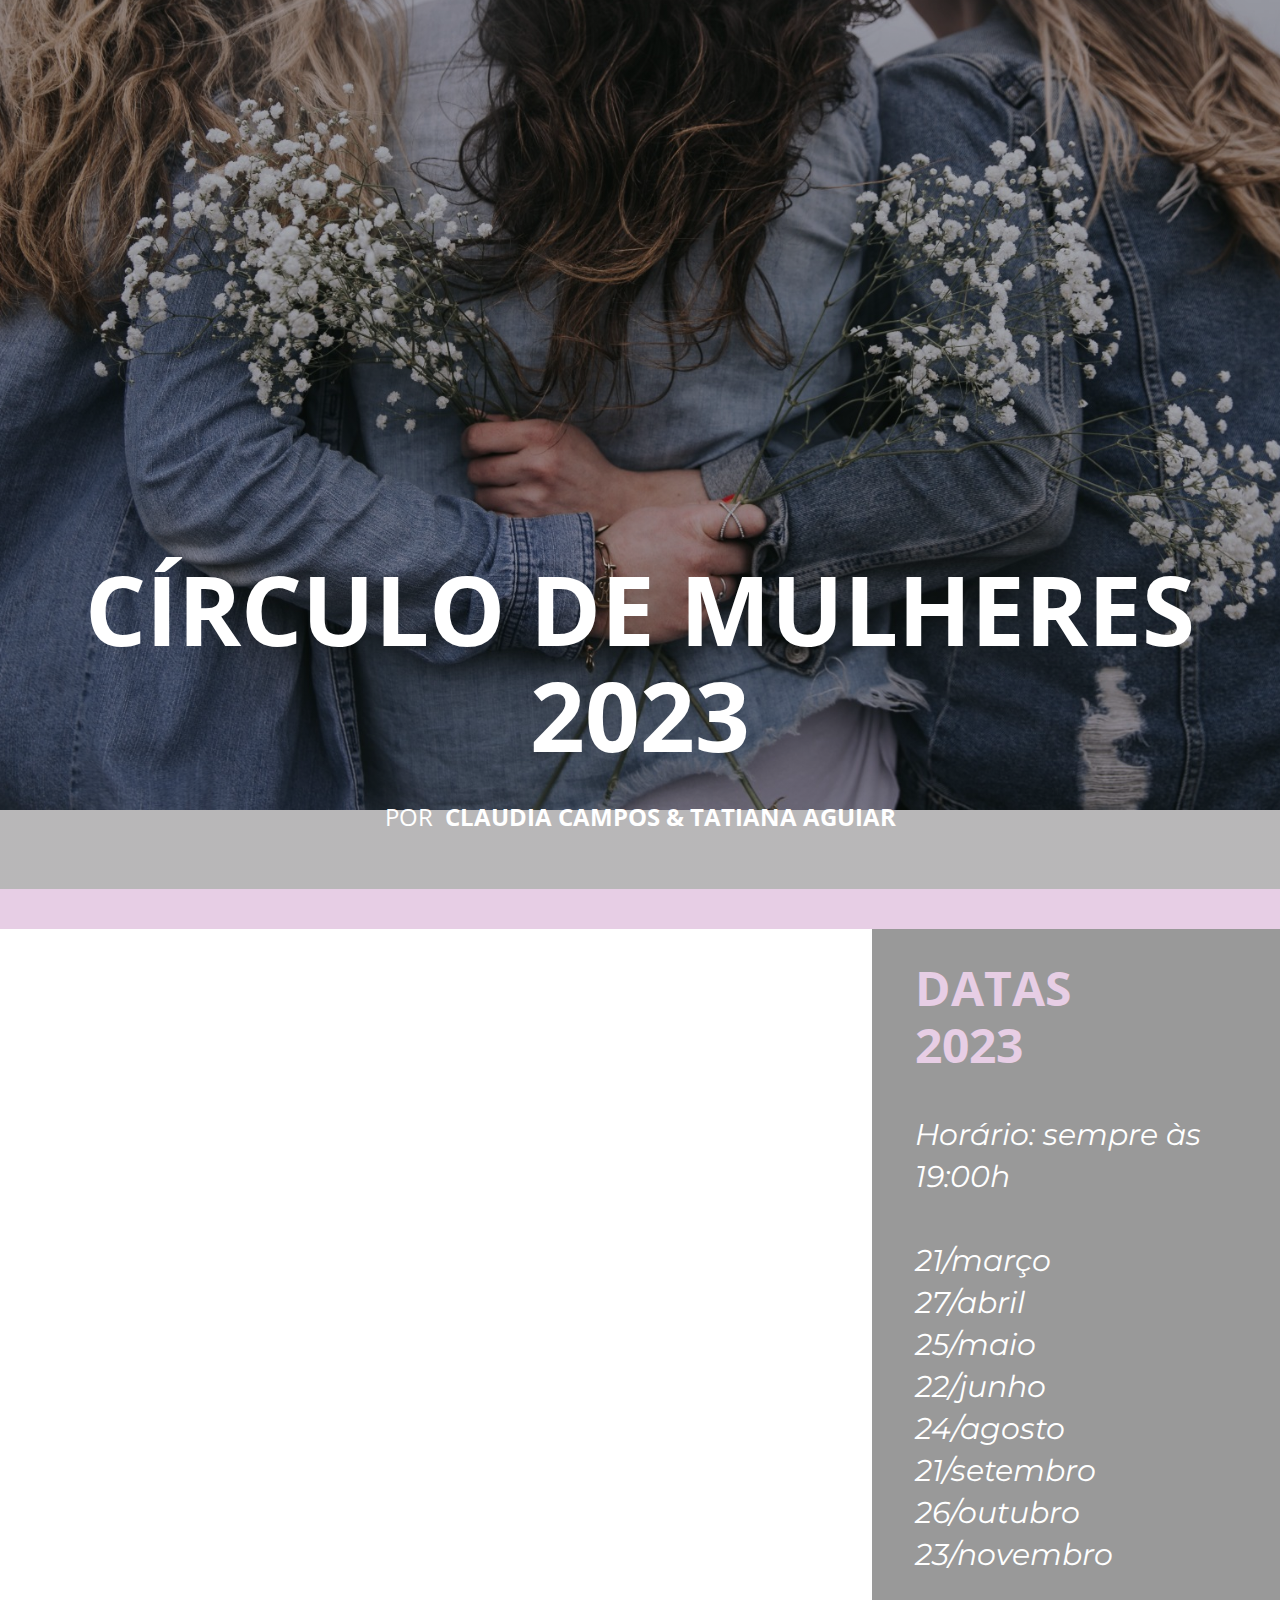
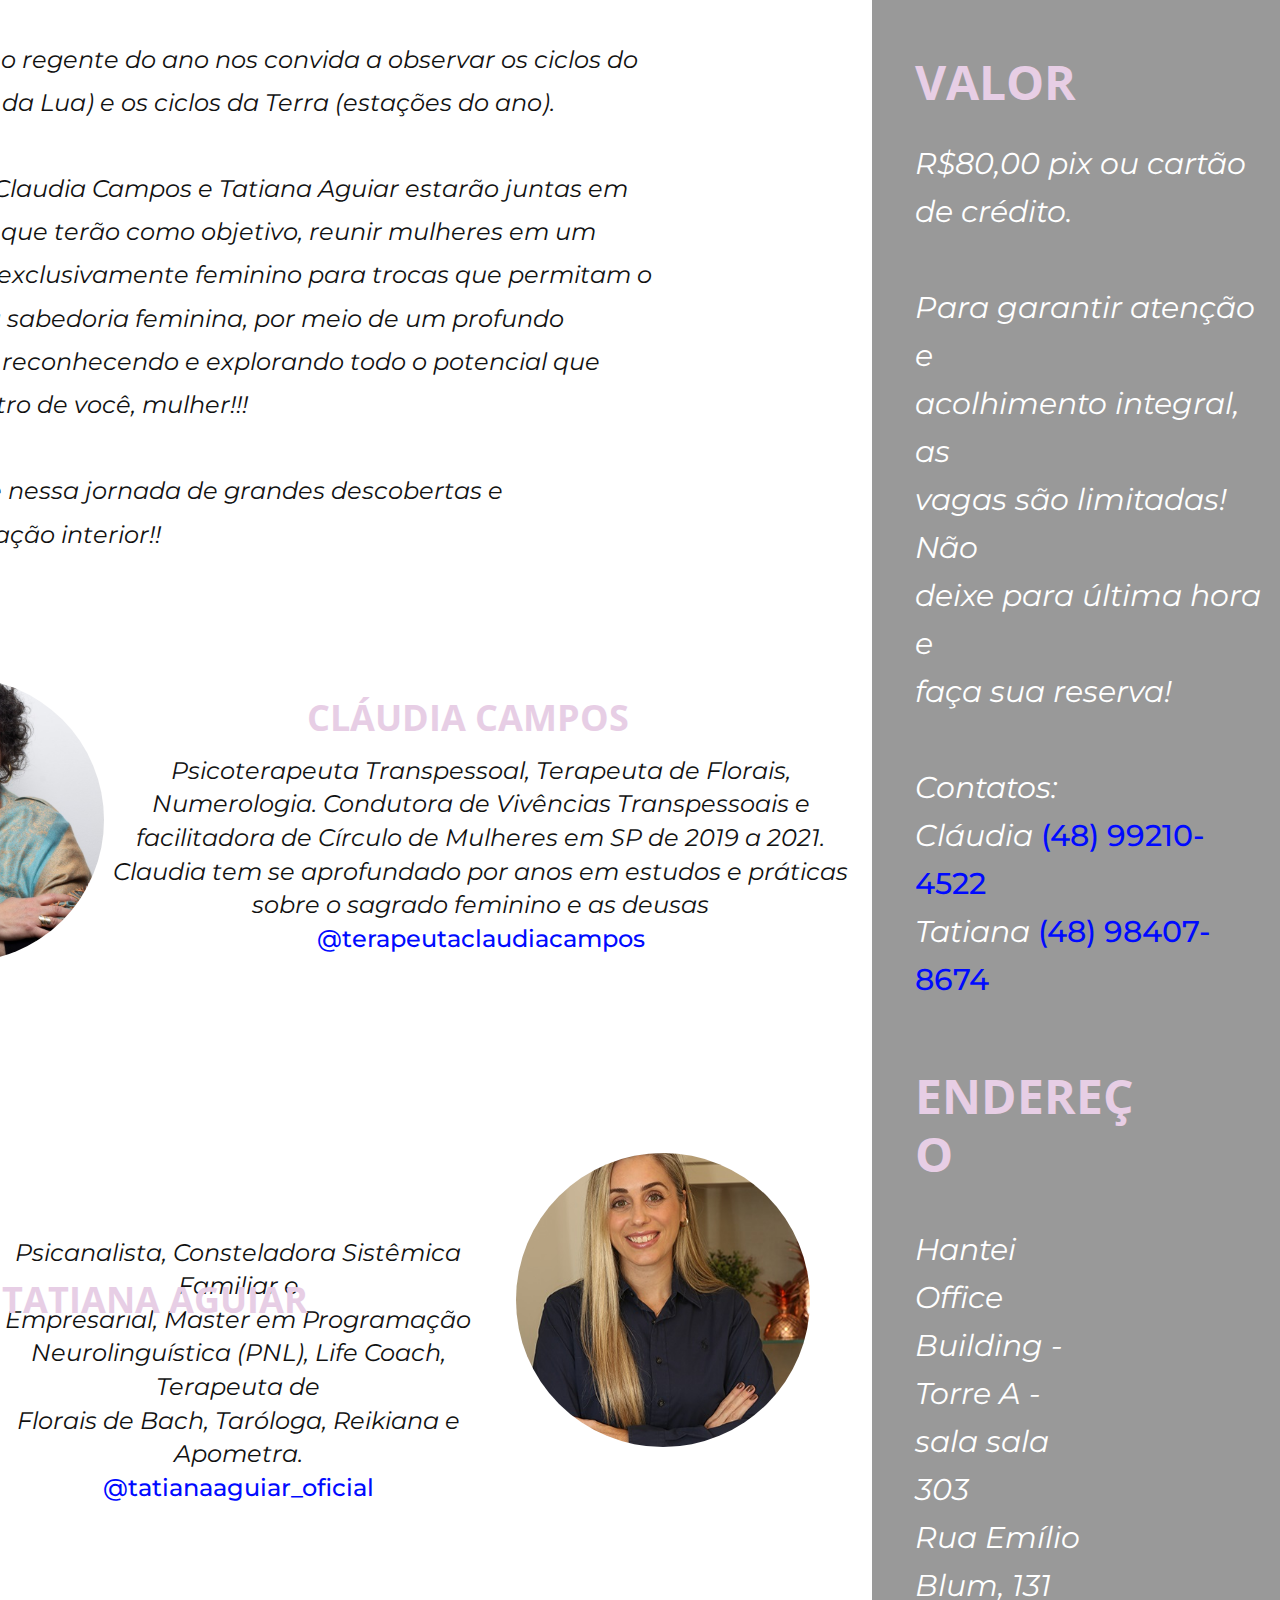
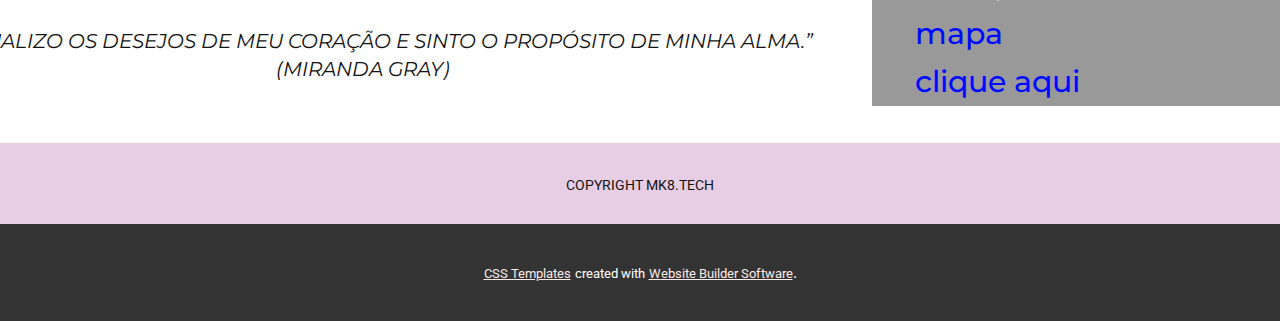
==== commit 538753ff: "atalização de links" ====
--- a/index.html
+++ b/index.html
@@ -1,1266 +1,116 @@
 <!DOCTYPE html>
-<html style="font-size: 16px;"><head>
+<html style="font-size: 16px;" lang="pt"><head>
     <meta name="viewport" content="width=device-width, initial-scale=1.0">
     <meta charset="utf-8">
     <meta name="keywords" content="Alignment. Growth. Relevance., Prototype a digital product idea, Request early access.
-We’re in private beta now, About Team, We work in dedicated project ​teams, blending DesignOps, user research, UX design, UI and engineering., Values of attention to detail and excellence of workmanship, as well as a passion for 'doing things differently' have been cornerstones of the company’s growth and are applied to every project, whatever the size or scope., Understanding the brand is the most critical job before working on user interface."><meta name="description" content="">
-    <title></title>
-    <link rel="stylesheet" href="/nicepage.css" media="screen">
-    <script class="u-script" type="text/javascript" src="np://app.desktop.nicepage.com/jquery.js" defer=""></script>
-    <script class="u-script" type="text/javascript" src="np://app.desktop.nicepage.com/nicepage.js" defer=""></script>
-<meta name="generator" content="Nicepage 5.5.0, nicepage.com"></head>
-<body class="u-body u-hide-header u-xl-mode" data-style="blank" data-posts="" data-global-section-properties="{&quot;colorings&quot;:{&quot;light&quot;:[&quot;clean&quot;],&quot;colored&quot;:[&quot;clean&quot;],&quot;dark&quot;:[&quot;dark&quot;]}}" data-source="fix" data-template-id="507269" data-lang="pt" data-page-sections-style="[]" data-page-coloring-types="{&quot;light&quot;:[&quot;clean&quot;],&quot;colored&quot;:[&quot;clean&quot;],&quot;dark&quot;:[&quot;dark&quot;]}" data-page-category="&quot;Basic&quot;" data-back-link="https://nicepage.com/css-templates" data-back-link-title="CSS Templates" data-wp-back-link="https://nicepage.com/wordpress-themes" data-wp-back-link-title="WordPress Theme" data-jm-back-link="https://nicepage.com/joomla-templates" data-jm-back-link-title="Joomla Template" data-created-with-title="Website Builder Software" data-wp-created-with-link="https://nicepage.com/wordpress-website-builder" data-wp-created-with-title="WordPress Website Builder" data-jm-created-with-link="https://nicepage.com/joomla-page-builder" data-jm-created-with-title="Joomla Page Builder"><section class="skrollable u-align-left u-clearfix u-image u-parallax u-shading u-block-bdfc-1" custom-posts-hash="[]" data-style="blank" data-section-properties="{&quot;margin&quot;:&quot;none&quot;,&quot;stretch&quot;:true}" id="carousel_4d3a" data-source="fix" data-id="bdfc" data-height-lg="411" data-height-md="800" data-height-sm="1189" data-height-xs="1416" data-image-width="1600" data-image-height="1066">
-  
-<div class="u-clearfix u-sheet u-block-bdfc-18" data-height-lg="411" data-height-md="293.5" data-height-sm="682.5" data-height-xs="909.5"><h1 class="u-align-center u-text u-text-body-alt-color u-block-bdfc-17" data-hover-preset-name="fadeIn" data-animation-name="customAnimationIn" data-animation-duration="1750">​CÍRCULO DE MULHERES
-<br>2023</h1><h1 class="u-align-center u-text u-text-body-alt-color u-block-bdfc-41">​​<span style="font-weight: 400;">POR&nbsp;&nbsp;</span>CLAUDIA CAMPOS &amp; TATIANA AGUIAR</h1></div><style data-mode="XL" wfd-invisible="true">@media (min-width: 1200px) {
-  .u-block-bdfc-1 {
-    background-image: linear-gradient(0deg, rgba(var(--black-r),var(--black-g),var(--black-b),0.25), rgba(var(--black-r),var(--black-g),var(--black-b),0.25)), url("np://user.desktop.nicepage.com/Site_2011416648/images/WhatsAppImage2023-02-13at6.31.25PM.jpeg?rand=e6c8");
-  }
-  .u-block-bdfc-18 {
-    min-height: 886px;
-  }
-  .u-block-bdfc-17 {
-    font-size: 6rem;
-    text-decoration: none solid rgb(255, 255, 255);
-    font-weight: bold;
-    --animation-custom_in-translate_x: 0px;
-    --animation-custom_in-translate_y: 0px;
-    --animation-custom_in-opacity: 0;
-    --animation-custom_in-rotate: 0deg;
-    --animation-custom_in-scale: 1;
-    margin-top: 556px;
-    margin-left: 0;
-    margin-right: 0;
-    margin-bottom: 0;
-  }
-  .u-block-bdfc-41 {
-    font-size: 1.5rem;
-    text-decoration: none solid rgb(255, 255, 255);
-    font-weight: bold;
-    width: 533px;
-    margin-top: 37px;
-    margin-left: auto;
-    margin-right: auto;
-    margin-bottom: 58px;
-  }
-}</style><style data-mode="LG" wfd-invisible="true">@media (max-width: 1199px) and (min-width: 992px) {
-  .u-block-bdfc-1 {
-    background-image: linear-gradient(0deg, rgba(var(--black-r),var(--black-g),var(--black-b),0.25), rgba(var(--black-r),var(--black-g),var(--black-b),0.25)), url("np://user.desktop.nicepage.com/Site_2011416648/images/WhatsAppImage2023-02-13at6.31.25PM.jpeg?rand=e6c8");
-    background-position: 50% 50%;
-  }
-  .u-block-bdfc-18 {
-    min-height: 730px;
-  }
-  .u-block-bdfc-17 {
-    font-size: 6rem;
-    text-decoration: none solid rgb(255, 255, 255);
-    margin-top: 556px;
-    margin-right: 0;
-    margin-bottom: 0;
-    margin-left: 0;
-    font-weight: bold;
-    --animation-custom_in-translate_x: 0px;
-    --animation-custom_in-translate_y: 0px;
-    --animation-custom_in-opacity: 0;
-    --animation-custom_in-rotate: 0deg;
-    --animation-custom_in-scale: 1;
-  }
-  .u-block-bdfc-41 {
-    font-size: 1.5rem;
-    text-decoration: none solid rgb(255, 255, 255);
-    font-weight: bold;
-    margin-top: 37px;
-    margin-right: auto;
-    margin-bottom: 58px;
-    margin-left: auto;
-    width: 533px;
-  }
-}</style><style data-mode="MD" wfd-invisible="true">@media (max-width: 991px) and (min-width: 768px) {
-  .u-block-bdfc-1 {
-    background-image: linear-gradient(0deg, rgba(var(--black-r),var(--black-g),var(--black-b),0.25), rgba(var(--black-r),var(--black-g),var(--black-b),0.25)), url("np://user.desktop.nicepage.com/Site_2011416648/images/WhatsAppImage2023-02-13at6.31.25PM.jpeg?rand=e6c8");
-    background-position: 16.96% 50%;
-  }
-  .u-block-bdfc-18 {
-    min-height: 559px;
-  }
-  .u-block-bdfc-17 {
-    font-size: 6rem;
-    font-weight: bold;
-    text-decoration: none solid rgb(255, 255, 255);
-    width: auto;
-    margin-top: 556px;
-    margin-left: 0;
-    margin-right: 0;
-    margin-bottom: 0;
-    --animation-custom_in-translate_x: 0px;
-    --animation-custom_in-translate_y: 0px;
-    --animation-custom_in-opacity: 0;
-    --animation-custom_in-rotate: 0deg;
-    --animation-custom_in-scale: 1;
-  }
-  .u-block-bdfc-41 {
-    font-size: 1.5rem;
-    text-decoration: none solid rgb(255, 255, 255);
-    font-weight: bold;
-    margin-top: 37px;
-    margin-left: auto;
-    margin-right: auto;
-    margin-bottom: 58px;
-    width: 533px;
-  }
-}</style><style data-mode="SM" wfd-invisible="true">@media (max-width: 767px) and (min-width: 576px) {
-  .u-block-bdfc-1 {
-    background-image: linear-gradient(0deg, rgba(var(--black-r),var(--black-g),var(--black-b),0.25), rgba(var(--black-r),var(--black-g),var(--black-b),0.25)), url("np://user.desktop.nicepage.com/Site_2011416648/images/WhatsAppImage2023-02-13at6.31.25PM.jpeg?rand=e6c8");
-    background-position: 16.96% 50%;
-  }
-  .u-block-bdfc-18 {
-    min-height: 419px;
-  }
-  .u-block-bdfc-17 {
-    font-size: 6rem;
-    text-decoration: none solid rgb(255, 255, 255);
-    font-weight: bold;
-    width: auto;
-    margin-top: 556px;
-    margin-left: 0;
-    margin-right: 0;
-    margin-bottom: 0;
-    --animation-custom_in-translate_x: 0px;
-    --animation-custom_in-translate_y: 0px;
-    --animation-custom_in-opacity: 0;
-    --animation-custom_in-rotate: 0deg;
-    --animation-custom_in-scale: 1;
-  }
-  .u-block-bdfc-41 {
-    font-size: 1.5rem;
-    text-decoration: none solid rgb(255, 255, 255);
-    font-weight: bold;
-    margin-top: 37px;
-    margin-left: auto;
-    margin-right: auto;
-    margin-bottom: 58px;
-    width: 533px;
-  }
-}</style><style data-mode="XS" wfd-invisible="true">@media (max-width: 575px) {
-  .u-block-bdfc-1 {
-    background-image: linear-gradient(0deg, rgba(var(--black-r),var(--black-g),var(--black-b),0.25), rgba(var(--black-r),var(--black-g),var(--black-b),0.25)), url("np://user.desktop.nicepage.com/Site_2011416648/images/WhatsAppImage2023-02-13at6.31.25PM.jpeg?rand=e6c8");
-    background-position: 16.96% 50%;
-  }
-  .u-block-bdfc-18 {
-    min-height: 264px;
-  }
-  .u-block-bdfc-17 {
-    font-size: 3rem;
-    font-weight: bold;
-    width: auto;
-    text-decoration: none solid rgb(255, 255, 255);
-    margin-top: 556px;
-    margin-left: 0;
-    margin-right: 0;
-    margin-bottom: 0;
-    --animation-custom_in-translate_x: 0px;
-    --animation-custom_in-translate_y: 0px;
-    --animation-custom_in-opacity: 0;
-    --animation-custom_in-rotate: 0deg;
-    --animation-custom_in-scale: 1;
-  }
-  .u-block-bdfc-41 {
-    font-size: 1.5rem;
-    text-decoration: none solid rgb(255, 255, 255);
-    font-weight: bold;
-    margin-top: 37px;
-    margin-left: auto;
-    margin-right: auto;
-    margin-bottom: 58px;
-    width: 340px;
-  }
-}</style></section><section class="u-align-left u-clearfix u-custom-color-2 u-block-a180-27" custom-posts-hash="T" data-section-properties="{&quot;margin&quot;:&quot;none&quot;,&quot;stretch&quot;:true}" data-id="a180" data-posts-content="[{'images':[],'maps':[],'videos':[],'icons':[],'textWidth':1140,'textHeight':458,'id':1,'headingProp':'h1','textProp':'text'}]" data-style="text-h5-h1-button-bg" id="carousel_5827">
-  <div class="u-clearfix u-sheet u-valign-middle-xs u-block-a180-2">
+We’re in private beta now, About Team, We work in dedicated project ​teams, blending DesignOps, user research, UX design, UI and engineering., Values of attention to detail and excellence of workmanship, as well as a passion for &amp;apos;doing things differently&amp;apos; have been cornerstones of the company’s growth and are applied to every project, whatever the size or scope., Understanding the brand is the most critical job before working on user interface.">
+    <meta name="description" content="">
+    <title>circulodemulheres</title>
+    <link rel="stylesheet" href="nicepage.css" media="screen">
+<link rel="stylesheet" href="circulodemulheres.css" media="screen">
+    <script class="u-script" type="text/javascript" src="jquery.js" defer=""></script>
+    <script class="u-script" type="text/javascript" src="nicepage.js" defer=""></script>
+    <meta name="generator" content="Nicepage 5.5.0, nicepage.com">
+    <link id="u-theme-google-font" rel="stylesheet" href="https://fonts.googleapis.com/css?family=Open+Sans:300,300i,400,400i,500,500i,600,600i,700,700i,800,800i|Roboto:100,100i,300,300i,400,400i,500,500i,700,700i,900,900i">
+    <link id="u-page-google-font" rel="stylesheet" href="https://fonts.googleapis.com/css?family=Montserrat:100,100i,200,200i,300,300i,400,400i,500,500i,600,600i,700,700i,800,800i,900,900i">
     
     
-  <div class="u-list u-block-a180-10"><div class="u-repeater u-block-a180-33"></div></div></div>
-  
-  
-  
-  
-  
-<style data-mode="XL" data-visited="true" wfd-invisible="true">@media (min-width: 1200px) {
-  .u-block-a180-27 {
-    background-image: none;
-  }
-  .u-block-a180-2 {
-    min-height: 40px;
-  }
-  .u-block-a180-10 {
-    width: 626px;
-    grid-template-rows: auto auto auto;
-    margin-top: 40px;
-    margin-right: auto;
-    margin-bottom: 0;
-    margin-left: 0;
-  }
-  .u-block-a180-33 {
-    grid-gap: 0px 0px;
-  }
-}</style><style data-mode="LG" data-visited="true" wfd-invisible="true">@media (max-width: 1199px) and (min-width: 992px) {
-  .u-block-a180-27 {
-    background-image: none;
-  }
-  .u-block-a180-2 {
-    min-height: 40px;
-  }
-  .u-block-a180-10 {
-    grid-template-rows: auto auto auto;
-    width: 626px;
-    margin-top: 40px;
-    margin-right: auto;
-    margin-bottom: 0;
-    margin-left: 0;
-  }
-  .u-block-a180-33 {
-    grid-gap: 0px 0px;
-    grid-template-columns: repeat(undefined, NaN%);
-  }
-}</style><style data-mode="MD" data-visited="true" wfd-invisible="true">@media (max-width: 991px) and (min-width: 768px) {
-  .u-block-a180-27 {
-    background-image: none;
-  }
-  .u-block-a180-2 {
-    min-height: 40px;
-  }
-  .u-block-a180-10 {
-    grid-template-rows: auto auto auto;
-    width: 626px;
-    margin-top: 40px;
-    margin-right: auto;
-    margin-bottom: 0;
-    margin-left: 0;
-  }
-  .u-block-a180-33 {
-    grid-gap: 0px 0px;
-    grid-template-columns: 100%;
-  }
-}</style><style data-mode="SM" data-visited="true" wfd-invisible="true">@media (max-width: 767px) and (min-width: 576px) {
-  .u-block-a180-27 {
-    background-image: none;
-  }
-  .u-block-a180-2 {
-    min-height: 40px;
-  }
-  .u-block-a180-10 {
-    grid-template-rows: auto auto auto;
-    width: 540px;
-    margin-top: 40px;
-    margin-right: auto;
-    margin-bottom: 0;
-    margin-left: 0;
-  }
-  .u-block-a180-33 {
-    grid-gap: 0px 0px;
-    grid-template-columns: 100%;
-  }
-}</style><style data-mode="XS" data-visited="true" wfd-invisible="true">@media (max-width: 575px) {
-  .u-block-a180-27 {
-    background-image: none;
-  }
-  .u-block-a180-2 {
-    min-height: 40px;
-  }
-  .u-block-a180-10 {
-    grid-template-rows: auto auto auto;
-    width: 340px;
-    margin-top: 40px;
-    margin-right: auto;
-    margin-bottom: 0;
-    margin-left: 0;
-  }
-  .u-block-a180-33 {
-    grid-gap: 0px 0px;
-    grid-template-columns: 100%;
-  }
-}</style></section><section class="u-align-center u-clearfix u-valign-middle-lg u-valign-middle-xl u-white u-block-64e9-1" custom-posts-hash="[I,T]" data-post-id="4048318134" data-section-properties="{&quot;grid-spacing&quot;:&quot;0&quot;,&quot;align&quot;:&quot;left&quot;,&quot;stretch&quot;:true}" data-id="64e9" data-state="{&quot;min-height&quot;:{&quot;canCollapse&quot;:{&quot;XL&quot;:false,&quot;LG&quot;:true,&quot;MD&quot;:true,&quot;SM&quot;:true,&quot;XS&quot;:true}}}" data-posts-content="[{'images':[[570,590]],'maps':[],'videos':[],'icons':[],'textWidth':570,'textHeight':590,'id':1,'headingProp':'h2','textProp':'text'}]" data-style="split-1-image-1-text-fill-fix" id="sec-cf70" data-source="Sketch">
-  
-  
-  
-  
-  
-  
-<div class="u-clearfix u-expanded-width-md u-expanded-width-sm u-expanded-width-xs u-gutter-0 u-layout-wrap u-block-64e9-3">
-      <div class="u-layout" style="">
-        <div class="u-layout-row" style="">
-          
-          <div class="u-align-left u-container-style u-grey-40 u-layout-cell u-right-cell u-size-60 u-size-xs-60 u-block-64e9-8">
-            <div class="u-container-layout u-valign-bottom-sm u-valign-bottom-xs u-block-64e9-9">
-              
-              
-              
-            <h2 class="u-text u-text-custom-color-2 u-block-64e9-10">DATAS 2023</h2><p class="u-custom-font u-text u-block-64e9-11">​Horário: sempre às
-<br>19:00h&nbsp;<br><br>21/março
-<br>27/abril
-<br>25/maio
-<br>22/junho
-<br>24/agosto
-<br>21/setembro
-<br>26/outubro
-<br>23/novembro​</p><h2 class="u-text u-text-custom-color-2 u-block-64e9-14">vALOR</h2><p class="u-custom-font u-text u-block-64e9-15">​R$80,00 pix ou cartão
-<br>de crédito.<br>&nbsp;<br>Para garantir atenção e
-<br>acolhimento integral, as
-<br>vagas são limitadas! Não
-<br>deixe para última hora e
-<br>faça sua reserva!&nbsp;<br><br>Contatos:
-<br>Cláudia (48) 99210-4522
-<br>Tatiana (48) 98407-8674</p><h2 class="u-text u-text-custom-color-2 u-block-64e9-16">ENDEREÇO</h2><p class="u-custom-font u-text u-block-64e9-17">​Hantei Office Building -
-<br>Torre A - sala sala 303
-<br>Rua Emílio Blum, 131<br>&nbsp;<br><br></p></div>
+    
+    
+    
+    <script type="application/ld+json">{
+		"@context": "http://schema.org",
+		"@type": "Organization",
+		"name": "circulodemulheres"
+}</script>
+    <meta name="theme-color" content="#d53d29">
+    <meta property="og:title" content="circulodemulheres">
+    <meta property="og:description" content="">
+    <meta property="og:type" content="website">
+  <meta data-intl-tel-input-cdn-path="intlTelInput/" /></head>
+  <body data-home-page="circulodemulheres.html" data-home-page-title="circulodemulheres" class="u-body u-xl-mode" data-lang="pt">
+    <section class="skrollable u-align-left u-clearfix u-image u-parallax u-shading u-section-1" id="carousel_4d3a" data-image-width="1600" data-image-height="1066">
+      <div class="u-clearfix u-sheet u-sheet-1">
+        <h1 class="u-align-center u-text u-text-body-alt-color u-text-1" data-animation-name="customAnimationIn" data-animation-duration="1750"> CÍRCULO DE MULHERES <br>2023
+        </h1>
+        <h1 class="u-align-center u-text u-text-body-alt-color u-text-2">
+          <span style="font-weight: 400;">POR&nbsp;&nbsp;</span>CLAUDIA CAMPOS &amp; TATIANA AGUIAR
+        </h1>
+      </div>
+    </section>
+    <section class="u-align-left u-clearfix u-custom-color-2 u-section-2" id="carousel_5827">
+      <div class="u-clearfix u-sheet u-valign-middle-xs u-sheet-1">
+        <div class="u-list u-list-1">
+          <div class="u-repeater u-repeater-1"></div>
+        </div>
+      </div>
+    </section>
+    <section class="u-align-center u-clearfix u-white u-section-3" id="sec-cf70">
+      <div class="u-clearfix u-expanded-width-md u-expanded-width-sm u-expanded-width-xs u-gutter-0 u-layout-wrap u-layout-wrap-1">
+        <div class="u-layout" style="">
+          <div class="u-layout-row" style="">
+            <div class="u-align-left u-container-style u-grey-40 u-layout-cell u-right-cell u-size-60 u-size-xs-60 u-layout-cell-1">
+              <div class="u-container-layout u-valign-bottom-sm u-valign-bottom-xs u-container-layout-1">
+                <h2 class="u-text u-text-custom-color-2 u-text-1">DATAS 2023</h2>
+                <p class="u-custom-font u-text u-text-2"> Horário: sempre às <br>19:00h&nbsp;<br>
+                  <br>21/março <br>27/abril <br>25/maio <br>22/junho <br>24/agosto <br>21/setembro <br>26/outubro <br>23/novembro 
+                </p>
+                <h2 class="u-text u-text-custom-color-2 u-text-3">vALOR</h2>
+                <p class="u-custom-font u-text u-text-4"> R$80,00 pix ou cartão <br>de crédito.<br>&nbsp;<br>Para garantir atenção e <br>acolhimento integral, as <br>vagas são limitadas! Não <br>deixe para última hora e <br>faça sua reserva!&nbsp;<br>
+                  <br>Contatos: <br>Cláudia <a href="https://api.whatsapp.com/send?phone=5548992104522&amp;text=Quero%20reservar%20o%20C%C3%ADrculo%20de%20Mulheres%202023." class="u-active-none u-border-none u-btn u-button-link u-button-style u-hover-none u-none u-text-custom-color-3 u-btn-1" target="_blank">(48) 99210-4522</a>
+                  <br>Tatiana <a href="https://api.whatsapp.com/send?phone=5548984078674&amp;text=Quero%20reservar%20o%20C%C3%ADrculo%20de%20Mulheres%202023." class="u-active-none u-border-none u-btn u-button-link u-button-style u-hover-none u-none u-text-custom-color-3 u-btn-2" target="_blank">(48) 98407-8674</a>
+                </p>
+                <h2 class="u-text u-text-custom-color-2 u-text-5">ENDEREÇO</h2>
+                <p class="u-custom-font u-text u-text-6"> Hantei Office Building - <br>Torre A - sala sala 303 <br>Rua Emílio Blum, 131<br>
+                  <a href="https://goo.gl/maps/7LzvCEpQE1v42vaX7" class="u-active-none u-border-none u-btn u-button-link u-button-style u-hover-none u-none u-text-custom-color-3 u-btn-3" target="_blank">mapa clique aqui</a>
+                </p>
+              </div>
+            </div>
           </div>
         </div>
       </div>
-    </div><p class="u-align-left u-custom-font u-text u-block-64e9-13">​A Lua como regente do ano nos convida a observar os ciclos do
-<br>Céu (fases da Lua) e os ciclos da Terra (estações do ano).&nbsp;​<br><br>Para isso, Claudia Campos e Tatiana Aguiar estarão juntas em
-<br>encontros que terão como objetivo, reunir mulheres em um
-<br>ambiente exclusivamente feminino para trocas que permitam o
-<br>retorno da sabedoria feminina, por meio de um profundo
-<br>mergulho, reconhecendo e explorando todo o potencial que
-<br>existe dentro de você, mulher!!!<br>&nbsp;<br>Embarque nessa jornada de grandes descobertas e
-<br>transformação interior!!</p><div class="u-image u-image-circle u-preserve-proportions u-block-64e9-20" alt="" data-image-width="824" data-image-height="974"></div><h2 class="u-text u-text-custom-color-2 u-block-64e9-25">CLÁUDIA CAMPOS<br></h2><p class="u-custom-font u-text u-block-64e9-24">​Psicoterapeuta Transpessoal, Terapeuta de Florais,
-<br>Numerologia. Condutora de Vivências Transpessoais e
-<br>facilitadora de Círculo de Mulheres em SP de 2019 a 2021.
-<br>Claudia tem se aprofundado por anos em estudos e práticas
-<br>sobre o sagrado feminino e as deusas
-<br>@terapeutaclaudiacampos<br></p><div class="u-image u-image-circle u-preserve-proportions u-block-64e9-19" alt="" data-image-width="853" data-image-height="1280"></div><div class="u-image u-image-circle u-preserve-proportions u-block-64e9-21" alt="" data-image-width="400" data-image-height="475"></div><p class="u-custom-font u-text u-block-64e9-23">​​Psicanalista, Consteladora Sistêmica Familiar e
-<br>Empresarial, Master em Programação
-<br>Neurolinguística (PNL), Life Coach, Terapeuta de
-<br>Florais de Bach, Taróloga, Reikiana e Apometra.
-<br>@tatianaaguiar_oficial<br></p><h2 class="u-text u-text-custom-color-2 u-block-64e9-22">TATIANA AGUIAR<br></h2><p class="u-custom-font u-text u-block-64e9-26">​“EU VISUALIZO OS DESEJOS DE MEU CORAÇÃO E SINTO O PROPÓSITO DE MINHA ALMA.”
-<br>(MIRANDA GRAY)<br></p><style data-mode="XL" data-visited="true">@media (min-width: 1200px) {
-  .u-block-64e9-1 {
-    background-image: none;
-    min-height: 1733px;
-  }
-  .u-block-64e9-3 {
-    width: 632px;
-    margin-top: 0;
-    margin-right: 0;
-    margin-bottom: 0;
-    margin-left: auto;
-  }
-  .u-block-64e9-8 {
-    min-height: 1733px;
-  }
-  .u-block-64e9-9 {
-    padding-top: 0;
-    padding-bottom: 0;
-    padding-left: 0;
-    padding-right: 0;
-  }
-  .u-block-64e9-10 {
-    font-size: 3rem;
-    margin-top: 30px;
-    margin-right: 128px;
-    margin-bottom: 0;
-    margin-left: 43px;
-  }
-  .u-block-64e9-11 {
-    font-size: 1.875rem;
-    font-style: italic;
-    font-family: Montserrat;
-    font-weight: normal;
-    line-height: 1.4;
-    margin-top: 40px;
-    margin-right: 77px;
-    margin-bottom: 0;
-    margin-left: 43px;
-  }
-  .u-block-64e9-14 {
-    font-size: 3rem;
-    margin-top: 77px;
-    margin-right: 128px;
-    margin-bottom: 0;
-    margin-left: 43px;
-  }
-  .u-block-64e9-15 {
-    font-size: 1.875rem;
-    font-style: italic;
-    font-family: Montserrat;
-    font-weight: normal;
-    margin-top: 30px;
-    margin-right: 15px;
-    margin-bottom: 0;
-    margin-left: 43px;
-  }
-  .u-block-64e9-16 {
-    font-size: 3rem;
-    margin-top: 63px;
-    margin-right: 128px;
-    margin-bottom: 0;
-    margin-left: 43px;
-  }
-  .u-block-64e9-17 {
-    font-size: 1.875rem;
-    font-style: italic;
-    font-family: Montserrat;
-    font-weight: normal;
-    margin-top: 43px;
-    margin-right: 15px;
-    margin-bottom: 0;
-    margin-left: 43px;
-  }
-  .u-block-64e9-13 {
-    font-family: Montserrat;
-    font-size: 1.5rem;
-    font-style: italic;
-    line-height: 1.8;
-    background-image: none;
-    margin-top: -1665px;
-    margin-right: calc(((100% - 1140px) / 2) + 407px);
-    margin-bottom: 0;
-    margin-left: calc(((100% - 1140px) / 2) + -198px);
-  }
-  .u-block-64e9-20 {
-    height: 284px;
-    background-image: url("np://user.desktop.nicepage.com/Site_2011416648/images/claudia.jpeg?rand=2617");
-    background-position: 50% 50%;
-    width: 284px;
-    margin-top: 111px;
-    margin-right: auto;
-    margin-bottom: 0;
-    margin-left: calc(((100% - 1140px) / 2) + -249px);
-  }
-  .u-block-64e9-25 {
-    font-size: 2.25rem;
-    margin-top: -258px;
-    margin-right: calc(((100% - 1140px) / 2) + 547px);
-    margin-bottom: 0;
-    margin-left: calc(((100% - 1140px) / 2) + 202px);
-  }
-  .u-block-64e9-24 {
-    font-size: 1.5rem;
-    font-style: italic;
-    font-family: Montserrat;
-    font-weight: normal;
-    line-height: 1.4;
-    margin-top: 18px;
-    margin-right: calc(((100% - 1140px) / 2) + 353px);
-    margin-bottom: 0;
-    margin-left: calc(((100% - 1140px) / 2) + 34px);
-  }
-  .u-block-64e9-19 {
-    height: auto;
-    background-image: url("np://user.desktop.nicepage.com/Site_2011416648/images/WhatsAppImage2023-02-13at6.33.28PM.jpeg?rand=8831");
-    background-position: 50% 50%;
-    width: 439px;
-    margin-top: 329px;
-    margin-right: auto;
-    margin-bottom: 0;
-    margin-left: calc(((100% - 1140px) / 2) + 73px);
-  }
-  .u-block-64e9-21 {
-    height: 294px;
-    background-image: url("np://user.desktop.nicepage.com/Site_2011416648/images/IMG_0319.jpg?rand=d400");
-    background-position: 50% 50%;
-    width: 294px;
-    margin-top: -124px;
-    margin-right: calc(((100% - 1140px) / 2) + 378px);
-    margin-bottom: 0;
-    margin-left: auto;
-  }
-  .u-block-64e9-23 {
-    font-size: 1.5rem;
-    font-style: italic;
-    font-family: Montserrat;
-    font-weight: normal;
-    line-height: 1.4;
-    margin-top: -219px;
-    margin-right: calc(((100% - 1140px) / 2) + 762px);
-    margin-bottom: 0;
-    margin-left: calc(((100% - 1140px) / 2) + -225px);
-  }
-  .u-block-64e9-22 {
-    font-size: 2.25rem;
-    margin-top: -226px;
-    margin-right: calc(((100% - 1140px) / 2) + 840px);
-    margin-bottom: 0;
-    margin-left: calc(((100% - 1140px) / 2) + -130px);
-  }
-  .u-block-64e9-26 {
-    font-size: 1.25rem;
-    font-style: italic;
-    font-family: Montserrat;
-    font-weight: normal;
-    line-height: 1.4;
-    margin-top: 306px;
-    margin-right: calc(((100% - 1140px) / 2) + 388px);
-    margin-bottom: 132px;
-    margin-left: calc(((100% - 1140px) / 2) + -167px);
-  }
-}</style><style data-mode="LG" data-visited="true">@media (max-width: 1199px) and (min-width: 992px) {
-  .u-block-64e9-1 {
-    background-image: none;
-    min-height: 1734px;
-  }
-  .u-block-64e9-3 {
-    width: 632px;
-    margin-top: 0;
-    margin-right: 0;
-    margin-bottom: 0;
-    margin-left: auto;
-  }
-  .u-block-64e9-8 {
-    min-height: 1733px;
-  }
-  .u-block-64e9-9 {
-    padding-top: 0;
-    padding-bottom: 0;
-    padding-left: 0;
-    padding-right: 0;
-  }
-  .u-block-64e9-10 {
-    font-size: 3rem;
-    margin-top: 30px;
-    margin-right: 128px;
-    margin-bottom: 0;
-    margin-left: 43px;
-  }
-  .u-block-64e9-11 {
-    font-size: 1.875rem;
-    font-style: italic;
-    font-family: Montserrat;
-    font-weight: normal;
-    line-height: 1.4;
-    margin-top: 40px;
-    margin-right: 77px;
-    margin-bottom: 0;
-    margin-left: 43px;
-  }
-  .u-block-64e9-14 {
-    font-size: 3rem;
-    margin-top: 77px;
-    margin-right: 128px;
-    margin-bottom: 0;
-    margin-left: 43px;
-  }
-  .u-block-64e9-15 {
-    font-size: 1.875rem;
-    font-style: italic;
-    font-family: Montserrat;
-    font-weight: normal;
-    margin-top: 30px;
-    margin-right: 15px;
-    margin-bottom: 0;
-    margin-left: 43px;
-  }
-  .u-block-64e9-16 {
-    font-size: 3rem;
-    margin-top: 63px;
-    margin-right: 128px;
-    margin-bottom: 0;
-    margin-left: 43px;
-  }
-  .u-block-64e9-17 {
-    font-size: 1.875rem;
-    font-style: italic;
-    font-family: Montserrat;
-    font-weight: normal;
-    margin-top: 43px;
-    margin-right: 15px;
-    margin-bottom: 0;
-    margin-left: 43px;
-  }
-  .u-block-64e9-13 {
-    background-image: none;
-    font-family: Montserrat;
-    font-size: 1.5rem;
-    font-style: italic;
-    line-height: 1.8;
-    margin-top: 20px;
-    margin-right: calc(((100% - 940px) / 2) + 307px);
-    margin-left: calc(((100% - 940px) / 2) + -198px);
-    margin-bottom: 0;
-  }
-  .u-block-64e9-20 {
-    background-image: url("np://user.desktop.nicepage.com/Site_2011416648/images/claudia.jpeg?rand=2617");
-    height: 284px;
-    background-position: 50% 50%;
-    width: 284px;
-    margin-top: 111px;
-    margin-right: auto;
-    margin-bottom: 0;
-    margin-left: calc(((100% - 940px) / 2) + -249px);
-  }
-  .u-block-64e9-25 {
-    font-size: 2.25rem;
-    margin-top: -259px;
-    margin-right: calc(((100% - 940px) / 2) + 447px);
-    margin-bottom: 0;
-    margin-left: calc(((100% - 940px) / 2) + 102px);
-  }
-  .u-block-64e9-24 {
-    font-size: 1.5rem;
-    font-style: italic;
-    font-family: Montserrat;
-    font-weight: normal;
-    line-height: 1.4;
-    margin-top: 18px;
-    margin-right: calc(((100% - 940px) / 2) + 187px);
-    margin-bottom: 0;
-    margin-left: calc(((100% - 940px) / 2));
-  }
-  .u-block-64e9-19 {
-    background-image: url("np://user.desktop.nicepage.com/Site_2011416648/images/WhatsAppImage2023-02-13at6.33.28PM.jpeg?rand=8831");
-    height: auto;
-    background-position: 50% 50%;
-    width: auto;
-    margin-top: 329px;
-    margin-right: auto;
-    margin-bottom: 0;
-    margin-left: calc(((100% - 940px) / 2) + 73px);
-  }
-  .u-block-64e9-21 {
-    background-image: url("np://user.desktop.nicepage.com/Site_2011416648/images/IMG_0319.jpg?rand=d400");
-    height: 294px;
-    background-position: 50% 50%;
-    width: 294px;
-    margin-top: -124px;
-    margin-right: calc(((100% - 940px) / 2) + 378px);
-    margin-bottom: 0;
-    margin-left: auto;
-  }
-  .u-block-64e9-23 {
-    font-size: 1.5rem;
-    font-style: italic;
-    font-family: Montserrat;
-    font-weight: normal;
-    line-height: 1.4;
-    margin-top: 20px;
-    margin-right: calc(((100% - 940px) / 2) + 662px);
-    margin-left: calc(((100% - 940px) / 2) + -225px);
-    margin-bottom: 0;
-  }
-  .u-block-64e9-22 {
-    font-size: 2.25rem;
-    margin-top: 20px;
-    margin-right: calc(((100% - 940px) / 2) + 740px);
-    margin-left: calc(((100% - 940px) / 2) + -130px);
-    margin-bottom: 0;
-  }
-  .u-block-64e9-26 {
-    font-size: 1.25rem;
-    font-style: italic;
-    font-family: Montserrat;
-    font-weight: normal;
-    line-height: 1.4;
-    margin-top: 306px;
-    margin-right: calc(((100% - 940px) / 2) + 288px);
-    margin-bottom: 132px;
-    margin-left: calc(((100% - 940px) / 2) + -167px);
-  }
-}</style><style data-mode="MD" data-visited="true">@media (max-width: 991px) and (min-width: 768px) {
-  .u-block-64e9-1 {
-    background-image: none;
-    min-height: 3803px;
-  }
-  .u-block-64e9-3 {
-    margin-top: 0;
-    margin-bottom: 0;
-  }
-  .u-block-64e9-8 {
-    min-height: 1732px;
-  }
-  .u-block-64e9-9 {
-    padding-top: 0;
-    padding-bottom: 0;
-    padding-left: 0;
-    padding-right: 0;
-  }
-  .u-block-64e9-10 {
-    font-size: 3rem;
-    margin-top: 30px;
-    margin-right: 128px;
-    margin-bottom: 0;
-    margin-left: 43px;
-  }
-  .u-block-64e9-11 {
-    font-size: 1.875rem;
-    font-style: italic;
-    font-family: Montserrat;
-    font-weight: normal;
-    line-height: 1.4;
-    margin-top: 40px;
-    margin-right: 77px;
-    margin-bottom: 0;
-    margin-left: 43px;
-  }
-  .u-block-64e9-14 {
-    font-size: 3rem;
-    margin-top: 77px;
-    margin-right: 128px;
-    margin-bottom: 0;
-    margin-left: 43px;
-  }
-  .u-block-64e9-15 {
-    font-size: 1.875rem;
-    font-style: italic;
-    font-family: Montserrat;
-    font-weight: normal;
-    margin-top: 30px;
-    margin-right: 15px;
-    margin-bottom: 0;
-    margin-left: 43px;
-  }
-  .u-block-64e9-16 {
-    font-size: 3rem;
-    margin-top: 63px;
-    margin-right: 128px;
-    margin-bottom: 0;
-    margin-left: 43px;
-  }
-  .u-block-64e9-17 {
-    font-size: 1.875rem;
-    font-style: italic;
-    font-family: Montserrat;
-    font-weight: normal;
-    margin-top: 43px;
-    margin-right: 15px;
-    margin-bottom: 0;
-    margin-left: 43px;
-  }
-  .u-block-64e9-13 {
-    background-image: none;
-    font-family: Montserrat;
-    font-size: 1.5rem;
-    font-style: italic;
-    line-height: 1.8;
-    width: auto;
-    margin-top: 20px;
-    margin-right: calc(((100% - 720px) / 2) + -35px);
-    margin-bottom: 0;
-    margin-left: calc(((100% - 720px) / 2) + -25px);
-  }
-  .u-block-64e9-20 {
-    background-image: url("np://user.desktop.nicepage.com/Site_2011416648/images/claudia.jpeg?rand=2617");
-    height: 284px;
-    background-position: 50% 50%;
-    width: 284px;
-    margin-top: 93px;
-    margin-right: auto;
-    margin-bottom: 0;
-    margin-left: calc(((100% - 720px) / 2) + 201px);
-  }
-  .u-block-64e9-25 {
-    font-size: 2.25rem;
-    width: 391px;
-    margin-top: -347px;
-    margin-left: auto;
-    margin-right: auto;
-    margin-bottom: 0;
-  }
-  .u-block-64e9-24 {
-    font-size: 1.5rem;
-    font-style: italic;
-    font-family: Montserrat;
-    font-weight: normal;
-    line-height: 1.4;
-    width: auto;
-    margin-top: 312px;
-    margin-left: 50px;
-    margin-right: 50px;
-    margin-bottom: 0;
-  }
-  .u-block-64e9-19 {
-    background-image: url("np://user.desktop.nicepage.com/Site_2011416648/images/WhatsAppImage2023-02-13at6.33.28PM.jpeg?rand=8831");
-    height: auto;
-    background-position: 50% 50%;
-    width: auto;
-    margin-top: 140px;
-    margin-right: auto;
-    margin-bottom: 0;
-    margin-left: calc(((100% - 720px) / 2) + 73px);
-  }
-  .u-block-64e9-21 {
-    background-image: url("np://user.desktop.nicepage.com/Site_2011416648/images/IMG_0319.jpg?rand=d400");
-    height: 294px;
-    background-position: 50% 50%;
-    width: 294px;
-    margin-top: 20px;
-    margin-left: auto;
-    margin-right: auto;
-    margin-bottom: 0;
-  }
-  .u-block-64e9-23 {
-    font-size: 1.5rem;
-    font-style: italic;
-    font-family: Montserrat;
-    font-weight: normal;
-    line-height: 1.4;
-    width: 602px;
-    margin-top: 27px;
-    margin-left: auto;
-    margin-right: auto;
-    margin-bottom: 0;
-  }
-  .u-block-64e9-22 {
-    font-size: 2.25rem;
-    width: 348px;
-    margin-top: -565px;
-    margin-left: auto;
-    margin-right: auto;
-    margin-bottom: 0;
-  }
-  .u-block-64e9-26 {
-    font-size: 1.25rem;
-    font-style: italic;
-    font-family: Montserrat;
-    font-weight: normal;
-    line-height: 1.4;
-    width: auto;
-    margin-top: 631px;
-    margin-left: 50px;
-    margin-right: 50px;
-    margin-bottom: 60px;
-  }
-}</style><style data-mode="SM" data-visited="true">@media (max-width: 767px) and (min-width: 576px) {
-  .u-block-64e9-1 {
-    background-image: none;
-    min-height: 4250px;
-  }
-  .u-block-64e9-3 {
-    margin-top: 0;
-    margin-bottom: 0;
-  }
-  .u-block-64e9-8 {
-    min-height: 1732px;
-  }
-  .u-block-64e9-9 {
-    padding-top: 0;
-    padding-bottom: 0;
-    padding-left: 0;
-    padding-right: 0;
-  }
-  .u-block-64e9-10 {
-    font-size: 3rem;
-    width: auto;
-    margin-top: 0;
-    margin-right: 54px;
-    margin-bottom: 0;
-    margin-left: 26px;
-  }
-  .u-block-64e9-11 {
-    font-size: 1.875rem;
-    font-style: italic;
-    font-family: Montserrat;
-    font-weight: normal;
-    line-height: 1.4;
-    width: auto;
-    margin-top: 43px;
-    margin-right: 3px;
-    margin-bottom: 0;
-    margin-left: 26px;
-  }
-  .u-block-64e9-14 {
-    font-size: 3rem;
-    width: auto;
-    margin-top: 77px;
-    margin-right: 54px;
-    margin-bottom: 0;
-    margin-left: 26px;
-  }
-  .u-block-64e9-15 {
-    font-size: 1.875rem;
-    font-style: italic;
-    font-family: Montserrat;
-    font-weight: normal;
-    width: auto;
-    margin-top: 30px;
-    margin-right: -26px;
-    margin-bottom: 0;
-    margin-left: 26px;
-  }
-  .u-block-64e9-16 {
-    font-size: 3rem;
-    width: auto;
-    margin-top: 63px;
-    margin-right: 54px;
-    margin-bottom: 0;
-    margin-left: 26px;
-  }
-  .u-block-64e9-17 {
-    font-size: 1.875rem;
-    font-style: italic;
-    font-family: Montserrat;
-    font-weight: normal;
-    width: auto;
-    margin-top: 43px;
-    margin-right: -26px;
-    margin-bottom: 0;
-    margin-left: 26px;
-  }
-  .u-block-64e9-13 {
-    background-image: none;
-    font-family: Montserrat;
-    font-size: 1.5rem;
-    font-style: italic;
-    line-height: 1.8;
-    margin-top: 20px;
-    margin-right: calc(((100% - 540px) / 2));
-    margin-bottom: 0;
-    margin-left: calc(((100% - 540px) / 2));
-    width: auto;
-  }
-  .u-block-64e9-20 {
-    background-image: url("np://user.desktop.nicepage.com/Site_2011416648/images/claudia.jpeg?rand=2617");
-    height: 284px;
-    background-position: 50% 50%;
-    width: 284px;
-    margin-top: 101px;
-    margin-right: auto;
-    margin-bottom: 0;
-    margin-left: calc(((100% - 540px) / 2) + 114px);
-  }
-  .u-block-64e9-25 {
-    font-size: 2.25rem;
-    width: 391px;
-    margin-top: -347px;
-    margin-left: auto;
-    margin-right: auto;
-    margin-bottom: 0;
-  }
-  .u-block-64e9-24 {
-    font-size: 1.5rem;
-    font-style: italic;
-    font-family: Montserrat;
-    font-weight: normal;
-    line-height: 1.4;
-    width: auto;
-    margin-top: 334px;
-    margin-right: calc(((100% - 540px) / 2) + 7px);
-    margin-bottom: 0;
-    margin-left: calc(((100% - 540px) / 2) + -21px);
-  }
-  .u-block-64e9-19 {
-    background-image: url("np://user.desktop.nicepage.com/Site_2011416648/images/WhatsAppImage2023-02-13at6.33.28PM.jpeg?rand=8831");
-    height: auto;
-    background-position: 50% 50%;
-    width: auto;
-    margin-top: 110px;
-    margin-right: auto;
-    margin-bottom: 0;
-    margin-left: calc(((100% - 540px) / 2) + 73px);
-  }
-  .u-block-64e9-21 {
-    background-image: url("np://user.desktop.nicepage.com/Site_2011416648/images/IMG_0319.jpg?rand=d400");
-    height: 294px;
-    background-position: 50% 50%;
-    width: 294px;
-    margin-top: 16px;
-    margin-left: auto;
-    margin-right: auto;
-    margin-bottom: 0;
-  }
-  .u-block-64e9-23 {
-    font-size: 1.5rem;
-    font-style: italic;
-    font-family: Montserrat;
-    font-weight: normal;
-    line-height: 1.4;
-    width: auto;
-    margin-top: 20px;
-    margin-left: 25px;
-    margin-right: 25px;
-    margin-bottom: 0;
-  }
-  .u-block-64e9-22 {
-    font-size: 2.25rem;
-    width: 348px;
-    margin-top: -563px;
-    margin-left: auto;
-    margin-right: auto;
-    margin-bottom: 0;
-  }
-  .u-block-64e9-26 {
-    font-size: 1.25rem;
-    font-style: italic;
-    font-family: Montserrat;
-    font-weight: normal;
-    line-height: 1.4;
-    width: auto;
-    margin-top: 643px;
-    margin-left: 0;
-    margin-right: 0;
-    margin-bottom: 60px;
-  }
-}</style><style data-mode="XS" data-visited="true">@media (max-width: 575px) {
-  .u-block-64e9-1 {
-    background-image: none;
-    min-height: 4990px;
-  }
-  .u-block-64e9-3 {
-    margin-top: 0;
-    margin-bottom: 0;
-  }
-  .u-block-64e9-8 {
-    min-height: 1775px;
-  }
-  .u-block-64e9-9 {
-    padding-top: 0;
-    padding-bottom: 0;
-    padding-left: 0;
-    padding-right: 0;
-  }
-  .u-block-64e9-10 {
-    font-size: 3rem;
-    width: auto;
-    margin-top: 0;
-    margin-right: -20px;
-    margin-bottom: 0;
-    margin-left: 20px;
-  }
-  .u-block-64e9-11 {
-    font-size: 1.875rem;
-    font-style: italic;
-    font-family: Montserrat;
-    font-weight: normal;
-    line-height: 1.4;
-    width: auto;
-    margin-top: 43px;
-    margin-right: 0;
-    margin-bottom: 0;
-    margin-left: 20px;
-  }
-  .u-block-64e9-14 {
-    font-size: 3rem;
-    width: auto;
-    margin-top: 77px;
-    margin-right: 237px;
-    margin-bottom: 0;
-    margin-left: 20px;
-  }
-  .u-block-64e9-15 {
-    font-size: 1.875rem;
-    font-style: italic;
-    font-family: Montserrat;
-    font-weight: normal;
-    width: auto;
-    margin-top: 23px;
-    margin-right: 0;
-    margin-bottom: 0;
-    margin-left: 20px;
-  }
-  .u-block-64e9-16 {
-    font-size: 3rem;
-    width: auto;
-    margin-top: 73px;
-    margin-right: -20px;
-    margin-bottom: 0;
-    margin-left: 20px;
-  }
-  .u-block-64e9-17 {
-    font-size: 1.875rem;
-    font-style: italic;
-    font-family: Montserrat;
-    font-weight: normal;
-    width: auto;
-    margin-top: 40px;
-    margin-right: 0;
-    margin-bottom: 0;
-    margin-left: 20px;
-  }
-  .u-block-64e9-13 {
-    background-image: none;
-    font-family: Montserrat;
-    font-size: 1.5rem;
-    font-style: italic;
-    line-height: 1.8;
-    width: 340px;
-    margin-top: 60px;
-    margin-left: auto;
-    margin-right: auto;
-    margin-bottom: 0;
-  }
-  .u-block-64e9-20 {
-    background-image: url("np://user.desktop.nicepage.com/Site_2011416648/images/claudia.jpeg?rand=2617");
-    height: 284px;
-    background-position: 50% 50%;
-    width: 284px;
-    margin-top: 150px;
-    margin-left: auto;
-    margin-right: auto;
-    margin-bottom: 0;
-  }
-  .u-block-64e9-25 {
-    font-size: 2.25rem;
-    width: 340px;
-    margin-top: -350px;
-    margin-left: auto;
-    margin-right: auto;
-    margin-bottom: 0;
-  }
-  .u-block-64e9-24 {
-    font-size: 1.5rem;
-    font-style: italic;
-    font-family: Montserrat;
-    font-weight: normal;
-    line-height: 1.4;
-    margin-top: 323px;
-    margin-left: calc(((100% - 340px) / 2));
-    margin-right: calc(((100% - 340px) / 2));
-    margin-bottom: 0;
-    width: auto;
-  }
-  .u-block-64e9-19 {
-    background-image: url("np://user.desktop.nicepage.com/Site_2011416648/images/WhatsAppImage2023-02-13at6.33.28PM.jpeg?rand=8831");
-    height: auto;
-    background-position: 50% 50%;
-    width: auto;
-    margin-top: 110px;
-    margin-right: auto;
-    margin-bottom: 0;
-    margin-left: calc(((100% - 340px) / 2));
-  }
-  .u-block-64e9-21 {
-    background-image: url("np://user.desktop.nicepage.com/Site_2011416648/images/IMG_0319.jpg?rand=d400");
-    height: 294px;
-    background-position: 50% 50%;
-    width: 294px;
-    margin-top: -166px;
-    margin-left: auto;
-    margin-right: auto;
-    margin-bottom: 0;
-  }
-  .u-block-64e9-23 {
-    font-size: 1.5rem;
-    font-style: italic;
-    font-family: Montserrat;
-    font-weight: normal;
-    line-height: 1.4;
-    width: auto;
-    margin-top: 50px;
-    margin-left: 39px;
-    margin-right: 39px;
-    margin-bottom: 0;
-  }
-  .u-block-64e9-22 {
-    font-size: 2.25rem;
-    width: 339px;
-    margin-top: -724px;
-    margin-left: auto;
-    margin-right: auto;
-    margin-bottom: 0;
-  }
-  .u-block-64e9-26 {
-    font-size: 1.25rem;
-    font-style: italic;
-    font-family: Montserrat;
-    font-weight: normal;
-    line-height: 1.4;
-    width: 340px;
-    margin-top: 765px;
-    margin-left: auto;
-    margin-right: auto;
-    margin-bottom: 40px;
-  }
-}</style></section><section class="u-align-left u-clearfix u-custom-color-2 u-block-2daf-27" custom-posts-hash="T" data-section-properties="{&quot;margin&quot;:&quot;none&quot;,&quot;stretch&quot;:true}" data-id="2daf" data-posts-content="[{'images':[],'maps':[],'videos':[],'icons':[],'textWidth':1140,'textHeight':458,'id':1,'headingProp':'h1','textProp':'text'}]" data-style="text-h5-h1-button-bg" id="carousel_7a0b">
-  <div class="u-clearfix u-sheet u-valign-middle-lg u-valign-middle-md u-valign-middle-sm u-valign-middle-xl u-block-2daf-2">
+      <p class="u-align-left u-custom-font u-text u-text-7"> A Lua como regente do ano nos convida a observar os ciclos do <br>Céu (fases da Lua) e os ciclos da Terra (estações do ano).&nbsp; <br>
+        <br>Para isso, Claudia Campos e Tatiana Aguiar estarão juntas em <br>encontros que terão como objetivo, reunir mulheres em um <br>ambiente exclusivamente feminino para trocas que permitam o <br>retorno da sabedoria feminina, por meio de um profundo <br>mergulho, reconhecendo e explorando todo o potencial que <br>existe dentro de você, mulher!!!<br>&nbsp;<br>Embarque nessa jornada de grandes descobertas e <br>transformação interior!!
+      </p>
+      <div class="u-image u-image-circle u-preserve-proportions u-image-1" alt="" data-image-width="824" data-image-height="974"></div>
+      <p class="u-custom-font u-text u-text-8"> Psicoterapeuta Transpessoal, Terapeuta de Florais, <br>Numerologia. Condutora de Vivências Transpessoais e <br>facilitadora de Círculo de Mulheres em SP de 2019 a 2021. <br>Claudia tem se aprofundado por anos em estudos e práticas <br>sobre o sagrado feminino e as deusas <br>
+        <a href="https://www.instagram.com/terapeutaclaudiacampos/" class="u-active-none u-border-none u-btn u-button-link u-button-style u-hover-none u-none u-text-custom-color-3 u-btn-4" target="_blank">@terapeutaclaudiacampos</a>
+        <br>
+      </p>
+      <h2 class="u-text u-text-custom-color-2 u-text-9">CLÁUDIA CAMPOS<br>
+      </h2>
+      <div class="u-image u-image-circle u-preserve-proportions u-image-2" alt="" data-image-width="853" data-image-height="1280"></div>
+      <div class="u-image u-image-circle u-preserve-proportions u-image-3" alt="" data-image-width="400" data-image-height="475"></div>
+      <p class="u-custom-font u-text u-text-10"> Psicanalista, Consteladora Sistêmica Familiar e <br>Empresarial, Master em Programação <br>Neurolinguística (PNL), Life Coach, Terapeuta de <br>Florais de Bach, Taróloga, Reikiana e Apometra. <br>
+        <a href="https://www.instagram.com/tatianaaguiar_oficial/" class="u-active-none u-border-none u-btn u-button-link u-button-style u-hover-none u-none u-text-custom-color-3 u-btn-5" target="_blank">@tatianaaguiar_oficial</a>
+        <br>
+      </p>
+      <h2 class="u-text u-text-custom-color-2 u-text-11">TATIANA AGUIAR<br>
+      </h2>
+      <p class="u-custom-font u-text u-text-12"> “EU VISUALIZO OS DESEJOS DE MEU CORAÇÃO E SINTO O PROPÓSITO DE MINHA ALMA.” <br>(MIRANDA GRAY)<br>
+      </p>
+    </section>
+    <section class="u-align-left u-clearfix u-custom-color-2 u-section-4" id="carousel_7a0b">
+      <div class="u-clearfix u-sheet u-sheet-1">
+        <div class="u-list u-list-1">
+          <div class="u-repeater u-repeater-1"></div>
+        </div>
+        <p class="u-align-center u-small-text u-text u-text-variant u-text-1">COPYRIGHT MK8.TECH</p>
+      </div>
+    </section>
     
     
-  <div class="u-list u-block-2daf-10"><div class="u-repeater u-block-2daf-33"></div></div></div>
+    
+    <section class="u-backlink u-clearfix u-grey-80">
+      <a class="u-link" href="https://nicepage.com/css-templates" target="_blank">
+        <span>CSS Templates</span>
+      </a>
+      <p class="u-text">
+        <span>created with</span>
+      </p>
+      <a class="u-link" href="" target="_blank">
+        <span>Website Builder Software</span>
+      </a>. 
+    </section>
   
-  
-  
-  
-  
-<style data-mode="XL" wfd-invisible="true">@media (min-width: 1200px) {
-  .u-block-2daf-27 {
-    background-image: none;
-  }
-  .u-block-2daf-2 {
-    min-height: 80px;
-  }
-  .u-block-2daf-10 {
-    width: 626px;
-    grid-template-rows: auto auto auto;
-    margin-top: 40px;
-    margin-right: auto;
-    margin-bottom: 40px;
-    margin-left: 0;
-  }
-  .u-block-2daf-33 {
-    grid-gap: 0px 0px;
-  }
-}</style><style data-mode="LG" wfd-invisible="true">@media (max-width: 1199px) and (min-width: 992px) {
-  .u-block-2daf-27 {
-    background-image: none;
-  }
-  .u-block-2daf-2 {
-    min-height: 80px;
-  }
-  .u-block-2daf-10 {
-    grid-template-rows: auto auto auto;
-    width: 626px;
-    margin-top: 40px;
-    margin-right: auto;
-    margin-bottom: 40px;
-    margin-left: 0;
-  }
-  .u-block-2daf-33 {
-    grid-gap: 0px 0px;
-    grid-template-columns: repeat(undefined, NaN%);
-  }
-}</style><style data-mode="MD" wfd-invisible="true">@media (max-width: 991px) and (min-width: 768px) {
-  .u-block-2daf-27 {
-    background-image: none;
-  }
-  .u-block-2daf-2 {
-    min-height: 80px;
-  }
-  .u-block-2daf-10 {
-    grid-template-rows: auto auto auto;
-    width: 626px;
-    margin-top: 40px;
-    margin-right: auto;
-    margin-bottom: 40px;
-    margin-left: 0;
-  }
-  .u-block-2daf-33 {
-    grid-gap: 0px 0px;
-    grid-template-columns: 100%;
-  }
-}</style><style data-mode="SM" wfd-invisible="true">@media (max-width: 767px) and (min-width: 576px) {
-  .u-block-2daf-27 {
-    background-image: none;
-  }
-  .u-block-2daf-2 {
-    min-height: 80px;
-  }
-  .u-block-2daf-10 {
-    grid-template-rows: auto auto auto;
-    width: 540px;
-    margin-top: 40px;
-    margin-right: auto;
-    margin-bottom: 40px;
-    margin-left: 0;
-  }
-  .u-block-2daf-33 {
-    grid-gap: 0px 0px;
-    grid-template-columns: 100%;
-  }
-}</style><style data-mode="XS" wfd-invisible="true" data-visited="true">@media (max-width: 575px) {
-  .u-block-2daf-27 {
-    background-image: none;
-  }
-  .u-block-2daf-2 {
-    min-height: 80px;
-  }
-  .u-block-2daf-10 {
-    grid-template-rows: auto auto auto;
-    width: 340px;
-    margin-top: 21px;
-    margin-left: 0;
-    margin-right: 0;
-    margin-bottom: 40px;
-  }
-  .u-block-2daf-33 {
-    grid-gap: 0px 0px;
-    grid-template-columns: 100%;
-  }
-}</style></section>
 </body></html>--- a/nicepage.css
+++ b/nicepage.css
@@ -0,0 +1,41165 @@
+@charset "UTF-8";
+.u-hidden-block {
+  visibility: hidden!important;
+}
+.u-locked-block {
+  pointer-events: none!important;
+}
+/*! normalize.css v4.1.1 | MIT License | github.com/necolas/normalize.css */
+html {
+  font-family: sans-serif;
+  -ms-text-size-adjust: 100%;
+  -webkit-text-size-adjust: 100%;
+}
+body {
+  margin: 0;
+}
+article,
+aside,
+details,
+figcaption,
+figure,
+footer,
+header,
+main,
+menu,
+nav,
+section,
+summary {
+  display: block;
+}
+audio,
+canvas,
+progress,
+video {
+  display: inline-block;
+}
+audio:not([controls]) {
+  display: none;
+  height: 0;
+}
+progress {
+  vertical-align: baseline;
+}
+template,
+[hidden] {
+  display: none;
+}
+a {
+  background-color: transparent;
+  -webkit-text-decoration-skip: objects;
+}
+a:active,
+a:hover {
+  outline-width: 0;
+}
+abbr[title] {
+  border-bottom: none;
+  text-decoration: underline;
+}
+b,
+strong {
+  font-weight: inherit;
+  font-weight: bold;
+}
+dfn {
+  font-style: italic;
+}
+h1 {
+  font-size: 2em;
+  margin: 0.67em 0;
+}
+mark {
+  background-color: #ff0;
+  color: #000;
+}
+small {
+  font-size: 80%;
+}
+sub,
+sup {
+  font-size: 75%;
+  line-height: 0;
+  position: relative;
+  vertical-align: baseline;
+}
+sub {
+  bottom: -0.25em;
+}
+sup {
+  top: -0.5em;
+}
+img {
+  border-style: none;
+}
+svg:not(:root) {
+  overflow: hidden;
+}
+code,
+kbd,
+pre,
+samp {
+  font-family: monospace,monospace;
+  font-size: 1em;
+}
+hr {
+  box-sizing: content-box;
+  height: 0;
+  overflow: visible;
+}
+button,
+input,
+optgroup,
+select,
+textarea {
+  color: inherit;
+  font: inherit;
+  margin: 0;
+}
+optgroup {
+  font-weight: 700;
+}
+button,
+input {
+  overflow: visible;
+}
+button,
+select {
+  text-transform: none;
+}
+button,
+html [type="button"],
+[type="reset"],
+[type="submit"] {
+  -webkit-appearance: button;
+}
+button::-moz-focus-inner,
+[type="button"]::-moz-focus-inner,
+[type="reset"]::-moz-focus-inner,
+[type="submit"]::-moz-focus-inner {
+  border-style: none;
+  padding: 0;
+}
+button:-moz-focusring,
+[type="button"]:-moz-focusring,
+[type="reset"]:-moz-focusring,
+[type="submit"]:-moz-focusring {
+  outline: 1px dotted ButtonText;
+}
+fieldset {
+  border: 1px solid silver;
+  margin: 0 2px;
+  padding: 0.35em 0.625em 0.75em;
+}
+legend {
+  box-sizing: border-box;
+  color: inherit;
+  display: table;
+  max-width: 100%;
+  padding: 0;
+  white-space: normal;
+}
+textarea {
+  overflow: auto;
+  outline: none;
+}
+button,
+select,
+input,
+textarea {
+  outline: none;
+}
+[type="checkbox"],
+[type="radio"] {
+  box-sizing: border-box;
+  padding: 0;
+}
+[type="number"]::-webkit-inner-spin-button,
+[type="number"]::-webkit-outer-spin-button {
+  height: auto;
+}
+[type="search"] {
+  -webkit-appearance: textfield;
+  outline-offset: -2px;
+}
+[type="search"]::-webkit-search-cancel-button,
+[type="search"]::-webkit-search-decoration {
+  -webkit-appearance: none;
+}
+::-webkit-input-placeholder {
+  color: inherit;
+  opacity: 0.54;
+}
+::-webkit-file-upload-button {
+  -webkit-appearance: button;
+  font: inherit;
+}
+ul,
+ol {
+  padding-left: 20px;
+}
+/* Fade effect */
+/* Over effect */
+/* Slide effect */
+/* Over and Slide effect */
+/* Flip Left effect */
+/* Flip Right effect */
+/* Flip Top effect */
+/* Flip Bottom effect */
+/* Wobble Left effect */
+/* Wobble Right effect */
+/* Wobble top effect */
+/* Wobble bottom effect */
+/* Zoom and Rotate Effects */
+/* Utility */
+.u-over-slide {
+  position: absolute;
+  left: 0;
+  top: 0;
+  width: 100%;
+  height: 100%;
+}
+.u-background-effect {
+  overflow: hidden;
+}
+.u-background-effect ~ .u-container-layout {
+  cursor: pointer;
+}
+/* Fade effect */
+.u-effect-fade .u-over-slide {
+  opacity: 0;
+  transition: all 500ms ease;
+}
+.u-effect-fade:hover .u-over-slide,
+.u-effect-fade.u-effect-active .u-over-slide {
+  opacity: 1;
+}
+/* Over effect */
+.u-effect-over-left .u-over-slide {
+  transform: translate(-100%, 0);
+  transition: all 500ms ease;
+}
+.u-effect-over-left:hover .u-over-slide,
+.u-effect-over-left.u-effect-active .u-over-slide {
+  transform: translate(0, 0);
+}
+.u-effect-over-right .u-over-slide {
+  transform: translate(100%, 0);
+  transition: all 500ms ease;
+}
+.u-effect-over-right:hover .u-over-slide,
+.u-effect-over-right.u-effect-active .u-over-slide {
+  transform: translate(0, 0);
+}
+.u-effect-over-top .u-over-slide {
+  transform: translate(0, -100%);
+  transition: all 500ms ease;
+}
+.u-effect-over-top:hover .u-over-slide,
+.u-effect-over-top.u-effect-active .u-over-slide {
+  transform: translate(0, 0);
+}
+.u-effect-over-bottom .u-over-slide {
+  transform: translate(0, 100%);
+  transition: all 500ms ease;
+}
+.u-effect-over-bottom:hover .u-over-slide,
+.u-effect-over-bottom.u-effect-active .u-over-slide {
+  transform: translate(0, 0);
+}
+.u-effect-over-topleft .u-over-slide {
+  transform: translate(-100%, -100%);
+  transition: all 500ms ease;
+}
+.u-effect-over-topleft:hover .u-over-slide,
+.u-effect-over-topleft.u-effect-active .u-over-slide {
+  transform: translate(0, 0);
+}
+.u-effect-over-topright .u-over-slide {
+  transform: translate(100%, -100%);
+  transition: all 500ms ease;
+}
+.u-effect-over-topright:hover .u-over-slide,
+.u-effect-over-topright.u-effect-active .u-over-slide {
+  transform: translate(0, 0);
+}
+.u-effect-over-bottomleft .u-over-slide {
+  transform: translate(-100%, 100%);
+  transition: all 500ms ease;
+}
+.u-effect-over-bottomleft:hover .u-over-slide,
+.u-effect-over-bottomleft.u-effect-active .u-over-slide {
+  transform: translate(0, 0);
+}
+.u-effect-over-bottomright .u-over-slide {
+  transform: translate(100%, 100%);
+  transition: all 500ms ease;
+}
+.u-effect-over-bottomright:hover .u-over-slide,
+.u-effect-over-bottomright.u-effect-active .u-over-slide {
+  transform: translate(0, 0);
+}
+/* Slide effect */
+.u-effect-slide-left .u-over-slide {
+  transform: translate(-100%, 0);
+  transition: all 500ms ease;
+}
+.u-effect-slide-left:hover .u-over-slide,
+.u-effect-slide-left.u-effect-active .u-over-slide {
+  transform: translate(0, 0);
+}
+.u-effect-slide-left .u-back-slide {
+  transition: all 500ms ease;
+}
+.u-effect-slide-left:hover .u-back-slide,
+.u-effect-slide-left.u-effect-active .u-back-slide {
+  transform: translate(100%, 0);
+}
+.u-effect-slide-right .u-over-slide {
+  transform: translate(100%, 0);
+  transition: all 500ms ease;
+}
+.u-effect-slide-right:hover .u-over-slide,
+.u-effect-slide-right.u-effect-active .u-over-slide {
+  transform: translate(0, 0);
+}
+.u-effect-slide-right .u-back-slide {
+  transition: all 500ms ease;
+}
+.u-effect-slide-right:hover .u-back-slide,
+.u-effect-slide-right.u-effect-active .u-back-slide {
+  transform: translate(-100%, 0);
+}
+.u-effect-slide-top .u-over-slide {
+  transform: translate(0, -100%);
+  transition: all 500ms ease;
+}
+.u-effect-slide-top:hover .u-over-slide,
+.u-effect-slide-top.u-effect-active .u-over-slide {
+  transform: translate(0, 0);
+}
+.u-effect-slide-top .u-back-slide {
+  transition: all 500ms ease;
+}
+.u-effect-slide-top:hover .u-back-slide,
+.u-effect-slide-top.u-effect-active .u-back-slide {
+  transform: translate(0, 100%);
+}
+.u-effect-slide-bottom .u-over-slide {
+  transform: translate(0, 100%);
+  transition: all 500ms ease;
+}
+.u-effect-slide-bottom:hover .u-over-slide,
+.u-effect-slide-bottom.u-effect-active .u-over-slide {
+  transform: translate(0, 0);
+}
+.u-effect-slide-bottom .u-back-slide {
+  transition: all 500ms ease;
+}
+.u-effect-slide-bottom:hover .u-back-slide,
+.u-effect-slide-bottom.u-effect-active .u-back-slide {
+  transform: translate(0, -100%);
+}
+.u-effect-slide-topleft .u-over-slide {
+  transform: translate(-100%, -100%);
+  transition: all 500ms ease;
+}
+.u-effect-slide-topleft:hover .u-over-slide,
+.u-effect-slide-topleft.u-effect-active .u-over-slide {
+  transform: translate(0, 0);
+}
+.u-effect-slide-topleft .u-back-slide {
+  transition: all 500ms ease;
+}
+.u-effect-slide-topleft:hover .u-back-slide,
+.u-effect-slide-topleft.u-effect-active .u-back-slide {
+  transform: translate(100%, 100%);
+}
+.u-effect-slide-topright .u-over-slide {
+  transform: translate(100%, -100%);
+  transition: all 500ms ease;
+}
+.u-effect-slide-topright:hover .u-over-slide,
+.u-effect-slide-topright.u-effect-active .u-over-slide {
+  transform: translate(0, 0);
+}
+.u-effect-slide-topright .u-back-slide {
+  transition: all 500ms ease;
+}
+.u-effect-slide-topright:hover .u-back-slide,
+.u-effect-slide-topright.u-effect-active .u-back-slide {
+  transform: translate(-100%, 100%);
+}
+.u-effect-slide-bottomleft .u-over-slide {
+  transform: translate(-100%, 100%);
+  transition: all 500ms ease;
+}
+.u-effect-slide-bottomleft:hover .u-over-slide,
+.u-effect-slide-bottomleft.u-effect-active .u-over-slide {
+  transform: translate(0, 0);
+}
+.u-effect-slide-bottomleft .u-back-slide {
+  transition: all 500ms ease;
+}
+.u-effect-slide-bottomleft:hover .u-back-slide,
+.u-effect-slide-bottomleft.u-effect-active .u-back-slide {
+  transform: translate(100%, -100%);
+}
+.u-effect-slide-bottomright .u-over-slide {
+  transform: translate(100%, 100%);
+  transition: all 500ms ease;
+}
+.u-effect-slide-bottomright:hover .u-over-slide,
+.u-effect-slide-bottomright.u-effect-active .u-over-slide {
+  transform: translate(0, 0);
+}
+.u-effect-slide-bottomright .u-back-slide {
+  transition: all 500ms ease;
+}
+.u-effect-slide-bottomright:hover .u-back-slide,
+.u-effect-slide-bottomright.u-effect-active .u-back-slide {
+  transform: translate(-100%, -100%);
+}
+/* Flip */
+.u-effect-flip-left,
+.u-effect-flip-left .u-slidesWrapper {
+  perspective: 300px;
+}
+.u-effect-flip-left .u-over-slide {
+  opacity: 0;
+  transform: rotateY(180deg);
+  transform-origin: center left;
+  transition: transform 500ms ease, transform-origin 500ms ease, opacity 0ms ease 500ms;
+}
+.u-effect-flip-left:hover .u-over-slide,
+.u-effect-flip-left.u-effect-active .u-over-slide {
+  opacity: 1;
+  transform: rotateY(0deg);
+  transition: transform 500ms ease, transform-origin 500ms ease;
+}
+.u-effect-flip-right,
+.u-effect-flip-right .u-slidesWrapper {
+  perspective: 300px;
+}
+.u-effect-flip-right .u-over-slide {
+  opacity: 0;
+  transform: rotateY(-180deg);
+  transform-origin: center right;
+  transition: transform 500ms ease, transform-origin 500ms ease, opacity 0ms ease 500ms;
+}
+.u-effect-flip-right:hover .u-over-slide,
+.u-effect-flip-right.u-effect-active .u-over-slide {
+  opacity: 1;
+  transform: rotateY(0deg);
+  transition: transform 500ms ease, transform-origin 500ms ease;
+}
+.u-effect-flip-top,
+.u-effect-flip-top .u-slidesWrapper {
+  perspective: 300px;
+}
+.u-effect-flip-top .u-over-slide {
+  opacity: 0;
+  transform: rotateX(-180deg);
+  transform-origin: center top;
+  transition: transform 500ms ease, transform-origin 500ms ease, opacity 0ms ease 500ms;
+}
+.u-effect-flip-top:hover .u-over-slide,
+.u-effect-flip-top.u-effect-active .u-over-slide {
+  opacity: 1;
+  transform: rotateX(0deg);
+  transition: transform 500ms ease, transform-origin 500ms ease;
+}
+.u-effect-flip-bottom,
+.u-effect-flip-bottom .u-slidesWrapper {
+  perspective: 300px;
+}
+.u-effect-flip-bottom .u-over-slide {
+  opacity: 0;
+  transform: rotateX(180deg);
+  transform-origin: center bottom;
+  transition: transform 500ms ease, transform-origin 500ms ease, opacity 0ms ease 500ms;
+}
+.u-effect-flip-bottom:hover .u-over-slide,
+.u-effect-flip-bottom.u-effect-active .u-over-slide {
+  opacity: 1;
+  transform: rotateX(0deg);
+  transition: transform 500ms ease, transform-origin 500ms ease;
+}
+/* Wooble */
+.u-effect-wobble-left,
+.u-effect-wobble-left .u-slidesWrapper {
+  perspective: 300px;
+}
+.u-effect-wobble-left .u-over-slide {
+  opacity: 0;
+  transform: rotateY(130deg);
+  transform-origin: center left;
+  transition: transform 500ms ease, transform-origin 500ms ease, opacity 0ms ease 500ms;
+}
+.u-effect-wobble-left:hover .u-over-slide,
+.u-effect-wobble-left.u-effect-active .u-over-slide {
+  opacity: 1;
+  transform: rotateY(0deg);
+  transform-origin: center right;
+  transition: transform 500ms ease, transform-origin 500ms ease;
+}
+.u-effect-wobble-right,
+.u-effect-wobble-right .u-slidesWrapper {
+  perspective: 300px;
+}
+.u-effect-wobble-right .u-over-slide {
+  opacity: 0;
+  transform: rotateY(-130deg);
+  transform-origin: center right;
+  transition: transform 500ms ease, transform-origin 500ms ease, opacity 0ms ease 500ms;
+}
+.u-effect-wobble-right:hover .u-over-slide,
+.u-effect-wobble-right.u-effect-active .u-over-slide {
+  opacity: 1;
+  transform: rotateY(0deg);
+  transform-origin: center left;
+  transition: transform 500ms ease, transform-origin 500ms ease;
+}
+.u-effect-wobble-top,
+.u-effect-wobble-top .u-slidesWrapper {
+  perspective: 300px;
+}
+.u-effect-wobble-top .u-over-slide {
+  opacity: 0;
+  transform: rotateX(-130deg);
+  transform-origin: center top;
+  transition: transform 500ms ease, transform-origin 500ms ease, opacity 0ms ease 500ms;
+}
+.u-effect-wobble-top:hover .u-over-slide,
+.u-effect-wobble-top.u-effect-active .u-over-slide {
+  opacity: 1;
+  transform: rotateX(0deg);
+  transform-origin: center bottom;
+  transition: transform 500ms ease, transform-origin 500ms ease;
+}
+.u-effect-wobble-bottom,
+.u-effect-wobble-bottom .u-slidesWrapper {
+  perspective: 300px;
+}
+.u-effect-wobble-bottom .u-over-slide {
+  opacity: 0;
+  transform: rotateX(130deg);
+  transform-origin: center bottom;
+  transition: transform 500ms ease, transform-origin 500ms ease, opacity 0ms ease 500ms;
+}
+.u-effect-wobble-bottom:hover .u-over-slide,
+.u-effect-wobble-bottom.u-effect-active .u-over-slide {
+  opacity: 1;
+  transform: rotateX(0deg);
+  transform-origin: center top;
+  transition: transform 500ms ease, transform-origin 500ms ease;
+}
+/* Zoom */
+.u-effect-zoom .u-over-slide {
+  transition: transform 500ms ease;
+  transform: scale(0, 0);
+}
+.u-effect-zoom:hover .u-over-slide,
+.u-effect-zoom.u-effect-active .u-over-slide {
+  transform: scale(1, 1);
+}
+.u-effect-hover-zoom .u-back-slide,
+.u-effect-hover-zoom .u-background-effect-image {
+  transition: transform 500ms ease;
+  transform: scale(1);
+}
+.u-effect-hover-zoom:hover .u-back-slide,
+.u-effect-hover-zoom:hover .u-background-effect-image,
+.u-effect-hover-zoom.u-effect-active .u-back-slide,
+.u-effect-hover-zoom.u-effect-active .u-background-effect-image {
+  transform: scale(var(--effect-scale));
+}
+.u-effect-hover-zoomOut .u-back-slide,
+.u-effect-hover-zoomOut .u-background-effect-image {
+  transition: transform 500ms ease;
+  transform: scale(var(--effect-scale));
+}
+.u-effect-hover-zoomOut:hover .u-back-slide,
+.u-effect-hover-zoomOut:hover .u-background-effect-image,
+.u-effect-hover-zoomOut.u-effect-active .u-back-slide,
+.u-effect-hover-zoomOut.u-effect-active .u-background-effect-image {
+  transform: scale(1);
+}
+.u-effect-hover-liftUp > .u-background-effect {
+  overflow: visible;
+}
+.u-effect-hover-liftUp .u-back-slide,
+.u-effect-hover-liftUp .u-background-effect-image {
+  transition: transform 500ms ease;
+  transform: scale(1);
+}
+.u-effect-hover-liftUp:hover .u-back-slide,
+.u-effect-hover-liftUp.u-effect-active .u-back-slide,
+.u-effect-hover-liftUp:hover .u-background-effect-image,
+.u-effect-hover-liftUp.u-effect-active .u-background-effect-image {
+  transform: scale(var(--effect-scale));
+  z-index: 1;
+}
+.u-effect-hover-liftUp:hover > .u-container-layout {
+  z-index: 2;
+}
+.u-effect-zoom-rotate .u-over-slide {
+  transition: transform 500ms ease;
+  transform: rotate(0deg) scale(0, 0);
+}
+.u-effect-zoom-rotate:hover .u-over-slide,
+.u-effect-zoom-rotate.u-effect-active .u-over-slide {
+  transform: rotate(360deg) scale(1, 1);
+}
+.u-effect-zoom-rotateX .u-over-slide {
+  transition: transform 500ms ease;
+  transform: rotateX(0deg) scale(0, 0);
+}
+.u-effect-zoom-rotateX:hover .u-over-slide,
+.u-effect-zoom-rotateX.u-effect-active .u-over-slide {
+  transform: rotateX(360deg) scale(1, 1);
+}
+.u-effect-zoom-rotateY .u-over-slide {
+  transition: transform 500ms ease;
+  transform: rotateY(0deg) scale(0, 0);
+}
+.u-effect-zoom-rotateY:hover .u-over-slide,
+.u-effect-zoom-rotateY.u-effect-active .u-over-slide {
+  transform: rotateY(360deg) scale(1, 1);
+}
+.u-effect-hover-slide .u-back-image,
+.u-effect-hover-slide .u-background-effect-image {
+  transition-duration: 500ms;
+  transition-timing-function: ease;
+  transition-property: left, right, top, bottom;
+}
+.u-effect-hover-slide .u-effect-hover-slide-direction-right {
+  left: auto;
+}
+.u-effect-hover-slide .u-effect-hover-slide-direction-up {
+  top: auto;
+}
+.u-effect-hover-slide:hover .u-back-image.u-effect-hover-slide-direction-left,
+.u-effect-hover-slide:hover .u-background-effect-image.u-effect-hover-slide-direction-left,
+.u-effect-hover-slide.u-effect-active .u-back-image.u-effect-hover-slide-direction-left,
+.u-effect-hover-slide.u-effect-active .u-background-effect-image.u-effect-hover-slide-direction-left {
+  left: 0 !important;
+}
+.u-effect-hover-slide:hover .u-back-image.u-effect-hover-slide-direction-right,
+.u-effect-hover-slide:hover .u-background-effect-image.u-effect-hover-slide-direction-right,
+.u-effect-hover-slide.u-effect-active .u-back-image.u-effect-hover-slide-direction-right,
+.u-effect-hover-slide.u-effect-active .u-background-effect-image.u-effect-hover-slide-direction-right {
+  right: 0 !important;
+}
+.u-effect-hover-slide:hover .u-back-image.u-effect-hover-slide-direction-up,
+.u-effect-hover-slide:hover .u-background-effect-image.u-effect-hover-slide-direction-up,
+.u-effect-hover-slide.u-effect-active .u-back-image.u-effect-hover-slide-direction-up,
+.u-effect-hover-slide.u-effect-active .u-background-effect-image.u-effect-hover-slide-direction-up {
+  bottom: 0 !important;
+}
+.u-effect-hover-slide:hover .u-back-image.u-effect-hover-slide-direction-down,
+.u-effect-hover-slide:hover .u-background-effect-image.u-effect-hover-slide-direction-down,
+.u-effect-hover-slide.u-effect-active .u-back-image.u-effect-hover-slide-direction-down,
+.u-effect-hover-slide.u-effect-active .u-background-effect-image.u-effect-hover-slide-direction-down {
+  top: 0 !important;
+}
+.u-btn {
+  /*display: inline-block;*/
+  display: table;
+  /*TODO maye need another solution for negative marin*/
+  cursor: pointer;
+  color: inherit;
+  font-size: inherit;
+  font-family: inherit;
+  line-height: inherit;
+  letter-spacing: inherit;
+  text-transform: inherit;
+  font-style: inherit;
+  font-weight: inherit;
+  text-decoration: none;
+  border: 0 none transparent;
+  outline-width: 0;
+  background-color: transparent;
+  margin: 0;
+  -webkit-text-decoration-skip: objects;
+  font-style: initial;
+  white-space: nowrap;
+  -webkit-user-select: none;
+      -ms-user-select: none;
+          user-select: none;
+  vertical-align: middle;
+  text-align: center;
+  padding: 10px 30px;
+  border-radius: 0;
+  align-self: flex-start;
+}
+.u-btn:focus,
+.u-btn:active:focus,
+.u-btn.active:focus {
+  outline: thin dotted;
+  outline: 5px auto -webkit-focus-ring-color;
+  outline-offset: -2px;
+}
+.u-btn:hover,
+.u-btn:focus {
+  text-decoration: none;
+}
+.u-btn:active,
+.u-btn.active {
+  outline: 0;
+  background-image: none;
+}
+.u-btn.disabled,
+.u-btn[disabled] {
+  opacity: 0.6;
+}
+.u-btn-circle {
+  border-radius: 50%;
+}
+.u-btn-rectangle {
+  border-radius: 0 !important;
+}
+.u-text a,
+.u-post-content a,
+.u-tab-item a,
+.u-nav-item a {
+  font-size: inherit;
+  font-family: inherit;
+  line-height: inherit;
+  letter-spacing: inherit;
+  text-transform: inherit;
+}
+.u-text:not(ul):not(ol):not(p):not(.u-post-content):not(.u-block-content):not(.u-product-desc):not(.u-cart-block-content):not(.u-checkout-block-content) a {
+  color: inherit;
+}
+.u-text:not(ul):not(ol):not(p):not(.u-post-content):not(.u-block-content):not(.u-product-desc):not(.u-cart-block-content):not(.u-checkout-block-content) a,
+.u-text:not(ul):not(ol):not(p):not(.u-post-content):not(.u-block-content):not(.u-product-desc):not(.u-cart-block-content):not(.u-checkout-block-content) a:hover {
+  text-decoration: none;
+}
+.u-link,
+a {
+  border-top-width: 0;
+  border-left-width: 0;
+  border-right-width: 0;
+}
+.u-link {
+  display: table;
+  border-style: solid;
+  border-bottom-width: 0;
+  white-space: nowrap;
+  align-self: flex-start;
+}
+.u-link,
+.u-link:hover,
+.u-link:focus {
+  text-decoration: none;
+}
+.u-link:focus,
+.u-link:active:focus,
+.u-link.active:focus {
+  outline: thin dotted;
+  outline: 5px auto -webkit-focus-ring-color;
+  outline-offset: -2px;
+}
+.u-underline,
+.u-underline:hover {
+  text-decoration: underline;
+  border-bottom-width: 0;
+}
+.u-no-underline,
+.u-no-underline:hover {
+  text-decoration: none;
+  border-bottom-width: 0;
+}
+.u-block-content > :first-child,
+.u-product-desc > :first-child,
+.u-product-tab-pane > :first-child,
+.u-post-content > :first-child {
+  margin-top: 0;
+}
+.u-block-content > :last-child,
+.u-product-desc > :last-child,
+.u-product-tab-pane > :last-child,
+.u-post-content > :last-child {
+  margin-bottom: 0;
+}
+.u-block-content p,
+.u-product-desc p,
+.u-product-tab-pane p,
+.u-post-content p {
+  text-decoration: inherit !important;
+  color: inherit !important;
+  font-style: inherit !important;
+  font-size: inherit !important;
+  font-weight: inherit !important;
+  font-family: inherit !important;
+  line-height: inherit !important;
+  letter-spacing: inherit !important;
+  text-transform: inherit !important;
+}
+.u-logo {
+  color: inherit;
+  font-size: inherit;
+  font-family: inherit;
+  line-height: inherit;
+  letter-spacing: inherit;
+  text-transform: inherit;
+  font-style: inherit;
+  font-weight: inherit;
+  text-decoration: none;
+  border: 0 none transparent;
+  outline-width: 0;
+  background-color: transparent;
+  margin: 0;
+  -webkit-text-decoration-skip: objects;
+}
+.u-image.u-logo {
+  display: table;
+  white-space: nowrap;
+}
+.u-image.u-logo img {
+  display: block;
+}
+.u-form-horizontal {
+  display: flex;
+  flex-flow: row;
+  align-items: center;
+  flex-grow: 1;
+}
+.u-input {
+  display: block;
+  width: 100%;
+  padding: 10px 12px;
+  background-image: none;
+  background-clip: padding-box;
+  border: none;
+  border-radius: 3px;
+  transition: border-color ease-in-out 0.15s, box-shadow ease-in-out 0.15s;
+  background-color: transparent;
+  color: inherit;
+  height: auto;
+}
+.u-form-horizontal .u-form-group:not(.u-label-top) label,
+.u-form-horizontal .u-form-group:not(.u-label-top) input,
+.u-form-horizontal .u-form-select-wrapper,
+.u-form-horizontal .u-form-radio-button-wrapper {
+  display: flex;
+  align-items: center;
+  justify-content: center;
+  margin-bottom: 0;
+  flex-grow: 1;
+}
+.u-form-vertical {
+  display: flex;
+  flex-wrap: wrap;
+  align-items: flex-end;
+}
+.u-form-vertical.u-form-spacing-50,
+.u-form-vertical.u-form-spacing-50 .u-form-step {
+  margin-left: -50px;
+  width: calc(100% +  50px);
+}
+.u-form-vertical.u-form-spacing-50 .u-form-group,
+.u-form-vertical.u-form-spacing-50 .u-form-step .u-form-group {
+  margin-bottom: 50px;
+}
+.u-form-vertical.u-form-spacing-50 .u-form-group:not(.u-image):not(.u-form-progress),
+.u-form-vertical.u-form-spacing-50 .u-form-step .u-form-group:not(.u-image):not(.u-form-progress) {
+  padding-left: 50px;
+}
+.u-form-vertical.u-form-spacing-50 .u-form-group.u-image,
+.u-form-vertical.u-form-spacing-50 .u-form-step .u-form-group.u-image {
+  margin-left: 50px !important;
+}
+.u-form-vertical.u-form-spacing-50 .u-form-group.u-form-line,
+.u-form-vertical.u-form-spacing-50 .u-form-step .u-form-group.u-form-line {
+  margin-left: 50px;
+}
+.u-form-vertical.u-form-spacing-49,
+.u-form-vertical.u-form-spacing-49 .u-form-step {
+  margin-left: -49px;
+  width: calc(100% +  49px);
+}
+.u-form-vertical.u-form-spacing-49 .u-form-group,
+.u-form-vertical.u-form-spacing-49 .u-form-step .u-form-group {
+  margin-bottom: 49px;
+}
+.u-form-vertical.u-form-spacing-49 .u-form-group:not(.u-image):not(.u-form-progress),
+.u-form-vertical.u-form-spacing-49 .u-form-step .u-form-group:not(.u-image):not(.u-form-progress) {
+  padding-left: 49px;
+}
+.u-form-vertical.u-form-spacing-49 .u-form-group.u-image,
+.u-form-vertical.u-form-spacing-49 .u-form-step .u-form-group.u-image {
+  margin-left: 49px !important;
+}
+.u-form-vertical.u-form-spacing-49 .u-form-group.u-form-line,
+.u-form-vertical.u-form-spacing-49 .u-form-step .u-form-group.u-form-line {
+  margin-left: 49px;
+}
+.u-form-vertical.u-form-spacing-48,
+.u-form-vertical.u-form-spacing-48 .u-form-step {
+  margin-left: -48px;
+  width: calc(100% +  48px);
+}
+.u-form-vertical.u-form-spacing-48 .u-form-group,
+.u-form-vertical.u-form-spacing-48 .u-form-step .u-form-group {
+  margin-bottom: 48px;
+}
+.u-form-vertical.u-form-spacing-48 .u-form-group:not(.u-image):not(.u-form-progress),
+.u-form-vertical.u-form-spacing-48 .u-form-step .u-form-group:not(.u-image):not(.u-form-progress) {
+  padding-left: 48px;
+}
+.u-form-vertical.u-form-spacing-48 .u-form-group.u-image,
+.u-form-vertical.u-form-spacing-48 .u-form-step .u-form-group.u-image {
+  margin-left: 48px !important;
+}
+.u-form-vertical.u-form-spacing-48 .u-form-group.u-form-line,
+.u-form-vertical.u-form-spacing-48 .u-form-step .u-form-group.u-form-line {
+  margin-left: 48px;
+}
+.u-form-vertical.u-form-spacing-47,
+.u-form-vertical.u-form-spacing-47 .u-form-step {
+  margin-left: -47px;
+  width: calc(100% +  47px);
+}
+.u-form-vertical.u-form-spacing-47 .u-form-group,
+.u-form-vertical.u-form-spacing-47 .u-form-step .u-form-group {
+  margin-bottom: 47px;
+}
+.u-form-vertical.u-form-spacing-47 .u-form-group:not(.u-image):not(.u-form-progress),
+.u-form-vertical.u-form-spacing-47 .u-form-step .u-form-group:not(.u-image):not(.u-form-progress) {
+  padding-left: 47px;
+}
+.u-form-vertical.u-form-spacing-47 .u-form-group.u-image,
+.u-form-vertical.u-form-spacing-47 .u-form-step .u-form-group.u-image {
+  margin-left: 47px !important;
+}
+.u-form-vertical.u-form-spacing-47 .u-form-group.u-form-line,
+.u-form-vertical.u-form-spacing-47 .u-form-step .u-form-group.u-form-line {
+  margin-left: 47px;
+}
+.u-form-vertical.u-form-spacing-46,
+.u-form-vertical.u-form-spacing-46 .u-form-step {
+  margin-left: -46px;
+  width: calc(100% +  46px);
+}
+.u-form-vertical.u-form-spacing-46 .u-form-group,
+.u-form-vertical.u-form-spacing-46 .u-form-step .u-form-group {
+  margin-bottom: 46px;
+}
+.u-form-vertical.u-form-spacing-46 .u-form-group:not(.u-image):not(.u-form-progress),
+.u-form-vertical.u-form-spacing-46 .u-form-step .u-form-group:not(.u-image):not(.u-form-progress) {
+  padding-left: 46px;
+}
+.u-form-vertical.u-form-spacing-46 .u-form-group.u-image,
+.u-form-vertical.u-form-spacing-46 .u-form-step .u-form-group.u-image {
+  margin-left: 46px !important;
+}
+.u-form-vertical.u-form-spacing-46 .u-form-group.u-form-line,
+.u-form-vertical.u-form-spacing-46 .u-form-step .u-form-group.u-form-line {
+  margin-left: 46px;
+}
+.u-form-vertical.u-form-spacing-45,
+.u-form-vertical.u-form-spacing-45 .u-form-step {
+  margin-left: -45px;
+  width: calc(100% +  45px);
+}
+.u-form-vertical.u-form-spacing-45 .u-form-group,
+.u-form-vertical.u-form-spacing-45 .u-form-step .u-form-group {
+  margin-bottom: 45px;
+}
+.u-form-vertical.u-form-spacing-45 .u-form-group:not(.u-image):not(.u-form-progress),
+.u-form-vertical.u-form-spacing-45 .u-form-step .u-form-group:not(.u-image):not(.u-form-progress) {
+  padding-left: 45px;
+}
+.u-form-vertical.u-form-spacing-45 .u-form-group.u-image,
+.u-form-vertical.u-form-spacing-45 .u-form-step .u-form-group.u-image {
+  margin-left: 45px !important;
+}
+.u-form-vertical.u-form-spacing-45 .u-form-group.u-form-line,
+.u-form-vertical.u-form-spacing-45 .u-form-step .u-form-group.u-form-line {
+  margin-left: 45px;
+}
+.u-form-vertical.u-form-spacing-44,
+.u-form-vertical.u-form-spacing-44 .u-form-step {
+  margin-left: -44px;
+  width: calc(100% +  44px);
+}
+.u-form-vertical.u-form-spacing-44 .u-form-group,
+.u-form-vertical.u-form-spacing-44 .u-form-step .u-form-group {
+  margin-bottom: 44px;
+}
+.u-form-vertical.u-form-spacing-44 .u-form-group:not(.u-image):not(.u-form-progress),
+.u-form-vertical.u-form-spacing-44 .u-form-step .u-form-group:not(.u-image):not(.u-form-progress) {
+  padding-left: 44px;
+}
+.u-form-vertical.u-form-spacing-44 .u-form-group.u-image,
+.u-form-vertical.u-form-spacing-44 .u-form-step .u-form-group.u-image {
+  margin-left: 44px !important;
+}
+.u-form-vertical.u-form-spacing-44 .u-form-group.u-form-line,
+.u-form-vertical.u-form-spacing-44 .u-form-step .u-form-group.u-form-line {
+  margin-left: 44px;
+}
+.u-form-vertical.u-form-spacing-43,
+.u-form-vertical.u-form-spacing-43 .u-form-step {
+  margin-left: -43px;
+  width: calc(100% +  43px);
+}
+.u-form-vertical.u-form-spacing-43 .u-form-group,
+.u-form-vertical.u-form-spacing-43 .u-form-step .u-form-group {
+  margin-bottom: 43px;
+}
+.u-form-vertical.u-form-spacing-43 .u-form-group:not(.u-image):not(.u-form-progress),
+.u-form-vertical.u-form-spacing-43 .u-form-step .u-form-group:not(.u-image):not(.u-form-progress) {
+  padding-left: 43px;
+}
+.u-form-vertical.u-form-spacing-43 .u-form-group.u-image,
+.u-form-vertical.u-form-spacing-43 .u-form-step .u-form-group.u-image {
+  margin-left: 43px !important;
+}
+.u-form-vertical.u-form-spacing-43 .u-form-group.u-form-line,
+.u-form-vertical.u-form-spacing-43 .u-form-step .u-form-group.u-form-line {
+  margin-left: 43px;
+}
+.u-form-vertical.u-form-spacing-42,
+.u-form-vertical.u-form-spacing-42 .u-form-step {
+  margin-left: -42px;
+  width: calc(100% +  42px);
+}
+.u-form-vertical.u-form-spacing-42 .u-form-group,
+.u-form-vertical.u-form-spacing-42 .u-form-step .u-form-group {
+  margin-bottom: 42px;
+}
+.u-form-vertical.u-form-spacing-42 .u-form-group:not(.u-image):not(.u-form-progress),
+.u-form-vertical.u-form-spacing-42 .u-form-step .u-form-group:not(.u-image):not(.u-form-progress) {
+  padding-left: 42px;
+}
+.u-form-vertical.u-form-spacing-42 .u-form-group.u-image,
+.u-form-vertical.u-form-spacing-42 .u-form-step .u-form-group.u-image {
+  margin-left: 42px !important;
+}
+.u-form-vertical.u-form-spacing-42 .u-form-group.u-form-line,
+.u-form-vertical.u-form-spacing-42 .u-form-step .u-form-group.u-form-line {
+  margin-left: 42px;
+}
+.u-form-vertical.u-form-spacing-41,
+.u-form-vertical.u-form-spacing-41 .u-form-step {
+  margin-left: -41px;
+  width: calc(100% +  41px);
+}
+.u-form-vertical.u-form-spacing-41 .u-form-group,
+.u-form-vertical.u-form-spacing-41 .u-form-step .u-form-group {
+  margin-bottom: 41px;
+}
+.u-form-vertical.u-form-spacing-41 .u-form-group:not(.u-image):not(.u-form-progress),
+.u-form-vertical.u-form-spacing-41 .u-form-step .u-form-group:not(.u-image):not(.u-form-progress) {
+  padding-left: 41px;
+}
+.u-form-vertical.u-form-spacing-41 .u-form-group.u-image,
+.u-form-vertical.u-form-spacing-41 .u-form-step .u-form-group.u-image {
+  margin-left: 41px !important;
+}
+.u-form-vertical.u-form-spacing-41 .u-form-group.u-form-line,
+.u-form-vertical.u-form-spacing-41 .u-form-step .u-form-group.u-form-line {
+  margin-left: 41px;
+}
+.u-form-vertical.u-form-spacing-40,
+.u-form-vertical.u-form-spacing-40 .u-form-step {
+  margin-left: -40px;
+  width: calc(100% +  40px);
+}
+.u-form-vertical.u-form-spacing-40 .u-form-group,
+.u-form-vertical.u-form-spacing-40 .u-form-step .u-form-group {
+  margin-bottom: 40px;
+}
+.u-form-vertical.u-form-spacing-40 .u-form-group:not(.u-image):not(.u-form-progress),
+.u-form-vertical.u-form-spacing-40 .u-form-step .u-form-group:not(.u-image):not(.u-form-progress) {
+  padding-left: 40px;
+}
+.u-form-vertical.u-form-spacing-40 .u-form-group.u-image,
+.u-form-vertical.u-form-spacing-40 .u-form-step .u-form-group.u-image {
+  margin-left: 40px !important;
+}
+.u-form-vertical.u-form-spacing-40 .u-form-group.u-form-line,
+.u-form-vertical.u-form-spacing-40 .u-form-step .u-form-group.u-form-line {
+  margin-left: 40px;
+}
+.u-form-vertical.u-form-spacing-39,
+.u-form-vertical.u-form-spacing-39 .u-form-step {
+  margin-left: -39px;
+  width: calc(100% +  39px);
+}
+.u-form-vertical.u-form-spacing-39 .u-form-group,
+.u-form-vertical.u-form-spacing-39 .u-form-step .u-form-group {
+  margin-bottom: 39px;
+}
+.u-form-vertical.u-form-spacing-39 .u-form-group:not(.u-image):not(.u-form-progress),
+.u-form-vertical.u-form-spacing-39 .u-form-step .u-form-group:not(.u-image):not(.u-form-progress) {
+  padding-left: 39px;
+}
+.u-form-vertical.u-form-spacing-39 .u-form-group.u-image,
+.u-form-vertical.u-form-spacing-39 .u-form-step .u-form-group.u-image {
+  margin-left: 39px !important;
+}
+.u-form-vertical.u-form-spacing-39 .u-form-group.u-form-line,
+.u-form-vertical.u-form-spacing-39 .u-form-step .u-form-group.u-form-line {
+  margin-left: 39px;
+}
+.u-form-vertical.u-form-spacing-38,
+.u-form-vertical.u-form-spacing-38 .u-form-step {
+  margin-left: -38px;
+  width: calc(100% +  38px);
+}
+.u-form-vertical.u-form-spacing-38 .u-form-group,
+.u-form-vertical.u-form-spacing-38 .u-form-step .u-form-group {
+  margin-bottom: 38px;
+}
+.u-form-vertical.u-form-spacing-38 .u-form-group:not(.u-image):not(.u-form-progress),
+.u-form-vertical.u-form-spacing-38 .u-form-step .u-form-group:not(.u-image):not(.u-form-progress) {
+  padding-left: 38px;
+}
+.u-form-vertical.u-form-spacing-38 .u-form-group.u-image,
+.u-form-vertical.u-form-spacing-38 .u-form-step .u-form-group.u-image {
+  margin-left: 38px !important;
+}
+.u-form-vertical.u-form-spacing-38 .u-form-group.u-form-line,
+.u-form-vertical.u-form-spacing-38 .u-form-step .u-form-group.u-form-line {
+  margin-left: 38px;
+}
+.u-form-vertical.u-form-spacing-37,
+.u-form-vertical.u-form-spacing-37 .u-form-step {
+  margin-left: -37px;
+  width: calc(100% +  37px);
+}
+.u-form-vertical.u-form-spacing-37 .u-form-group,
+.u-form-vertical.u-form-spacing-37 .u-form-step .u-form-group {
+  margin-bottom: 37px;
+}
+.u-form-vertical.u-form-spacing-37 .u-form-group:not(.u-image):not(.u-form-progress),
+.u-form-vertical.u-form-spacing-37 .u-form-step .u-form-group:not(.u-image):not(.u-form-progress) {
+  padding-left: 37px;
+}
+.u-form-vertical.u-form-spacing-37 .u-form-group.u-image,
+.u-form-vertical.u-form-spacing-37 .u-form-step .u-form-group.u-image {
+  margin-left: 37px !important;
+}
+.u-form-vertical.u-form-spacing-37 .u-form-group.u-form-line,
+.u-form-vertical.u-form-spacing-37 .u-form-step .u-form-group.u-form-line {
+  margin-left: 37px;
+}
+.u-form-vertical.u-form-spacing-36,
+.u-form-vertical.u-form-spacing-36 .u-form-step {
+  margin-left: -36px;
+  width: calc(100% +  36px);
+}
+.u-form-vertical.u-form-spacing-36 .u-form-group,
+.u-form-vertical.u-form-spacing-36 .u-form-step .u-form-group {
+  margin-bottom: 36px;
+}
+.u-form-vertical.u-form-spacing-36 .u-form-group:not(.u-image):not(.u-form-progress),
+.u-form-vertical.u-form-spacing-36 .u-form-step .u-form-group:not(.u-image):not(.u-form-progress) {
+  padding-left: 36px;
+}
+.u-form-vertical.u-form-spacing-36 .u-form-group.u-image,
+.u-form-vertical.u-form-spacing-36 .u-form-step .u-form-group.u-image {
+  margin-left: 36px !important;
+}
+.u-form-vertical.u-form-spacing-36 .u-form-group.u-form-line,
+.u-form-vertical.u-form-spacing-36 .u-form-step .u-form-group.u-form-line {
+  margin-left: 36px;
+}
+.u-form-vertical.u-form-spacing-35,
+.u-form-vertical.u-form-spacing-35 .u-form-step {
+  margin-left: -35px;
+  width: calc(100% +  35px);
+}
+.u-form-vertical.u-form-spacing-35 .u-form-group,
+.u-form-vertical.u-form-spacing-35 .u-form-step .u-form-group {
+  margin-bottom: 35px;
+}
+.u-form-vertical.u-form-spacing-35 .u-form-group:not(.u-image):not(.u-form-progress),
+.u-form-vertical.u-form-spacing-35 .u-form-step .u-form-group:not(.u-image):not(.u-form-progress) {
+  padding-left: 35px;
+}
+.u-form-vertical.u-form-spacing-35 .u-form-group.u-image,
+.u-form-vertical.u-form-spacing-35 .u-form-step .u-form-group.u-image {
+  margin-left: 35px !important;
+}
+.u-form-vertical.u-form-spacing-35 .u-form-group.u-form-line,
+.u-form-vertical.u-form-spacing-35 .u-form-step .u-form-group.u-form-line {
+  margin-left: 35px;
+}
+.u-form-vertical.u-form-spacing-34,
+.u-form-vertical.u-form-spacing-34 .u-form-step {
+  margin-left: -34px;
+  width: calc(100% +  34px);
+}
+.u-form-vertical.u-form-spacing-34 .u-form-group,
+.u-form-vertical.u-form-spacing-34 .u-form-step .u-form-group {
+  margin-bottom: 34px;
+}
+.u-form-vertical.u-form-spacing-34 .u-form-group:not(.u-image):not(.u-form-progress),
+.u-form-vertical.u-form-spacing-34 .u-form-step .u-form-group:not(.u-image):not(.u-form-progress) {
+  padding-left: 34px;
+}
+.u-form-vertical.u-form-spacing-34 .u-form-group.u-image,
+.u-form-vertical.u-form-spacing-34 .u-form-step .u-form-group.u-image {
+  margin-left: 34px !important;
+}
+.u-form-vertical.u-form-spacing-34 .u-form-group.u-form-line,
+.u-form-vertical.u-form-spacing-34 .u-form-step .u-form-group.u-form-line {
+  margin-left: 34px;
+}
+.u-form-vertical.u-form-spacing-33,
+.u-form-vertical.u-form-spacing-33 .u-form-step {
+  margin-left: -33px;
+  width: calc(100% +  33px);
+}
+.u-form-vertical.u-form-spacing-33 .u-form-group,
+.u-form-vertical.u-form-spacing-33 .u-form-step .u-form-group {
+  margin-bottom: 33px;
+}
+.u-form-vertical.u-form-spacing-33 .u-form-group:not(.u-image):not(.u-form-progress),
+.u-form-vertical.u-form-spacing-33 .u-form-step .u-form-group:not(.u-image):not(.u-form-progress) {
+  padding-left: 33px;
+}
+.u-form-vertical.u-form-spacing-33 .u-form-group.u-image,
+.u-form-vertical.u-form-spacing-33 .u-form-step .u-form-group.u-image {
+  margin-left: 33px !important;
+}
+.u-form-vertical.u-form-spacing-33 .u-form-group.u-form-line,
+.u-form-vertical.u-form-spacing-33 .u-form-step .u-form-group.u-form-line {
+  margin-left: 33px;
+}
+.u-form-vertical.u-form-spacing-32,
+.u-form-vertical.u-form-spacing-32 .u-form-step {
+  margin-left: -32px;
+  width: calc(100% +  32px);
+}
+.u-form-vertical.u-form-spacing-32 .u-form-group,
+.u-form-vertical.u-form-spacing-32 .u-form-step .u-form-group {
+  margin-bottom: 32px;
+}
+.u-form-vertical.u-form-spacing-32 .u-form-group:not(.u-image):not(.u-form-progress),
+.u-form-vertical.u-form-spacing-32 .u-form-step .u-form-group:not(.u-image):not(.u-form-progress) {
+  padding-left: 32px;
+}
+.u-form-vertical.u-form-spacing-32 .u-form-group.u-image,
+.u-form-vertical.u-form-spacing-32 .u-form-step .u-form-group.u-image {
+  margin-left: 32px !important;
+}
+.u-form-vertical.u-form-spacing-32 .u-form-group.u-form-line,
+.u-form-vertical.u-form-spacing-32 .u-form-step .u-form-group.u-form-line {
+  margin-left: 32px;
+}
+.u-form-vertical.u-form-spacing-31,
+.u-form-vertical.u-form-spacing-31 .u-form-step {
+  margin-left: -31px;
+  width: calc(100% +  31px);
+}
+.u-form-vertical.u-form-spacing-31 .u-form-group,
+.u-form-vertical.u-form-spacing-31 .u-form-step .u-form-group {
+  margin-bottom: 31px;
+}
+.u-form-vertical.u-form-spacing-31 .u-form-group:not(.u-image):not(.u-form-progress),
+.u-form-vertical.u-form-spacing-31 .u-form-step .u-form-group:not(.u-image):not(.u-form-progress) {
+  padding-left: 31px;
+}
+.u-form-vertical.u-form-spacing-31 .u-form-group.u-image,
+.u-form-vertical.u-form-spacing-31 .u-form-step .u-form-group.u-image {
+  margin-left: 31px !important;
+}
+.u-form-vertical.u-form-spacing-31 .u-form-group.u-form-line,
+.u-form-vertical.u-form-spacing-31 .u-form-step .u-form-group.u-form-line {
+  margin-left: 31px;
+}
+.u-form-vertical.u-form-spacing-30,
+.u-form-vertical.u-form-spacing-30 .u-form-step {
+  margin-left: -30px;
+  width: calc(100% +  30px);
+}
+.u-form-vertical.u-form-spacing-30 .u-form-group,
+.u-form-vertical.u-form-spacing-30 .u-form-step .u-form-group {
+  margin-bottom: 30px;
+}
+.u-form-vertical.u-form-spacing-30 .u-form-group:not(.u-image):not(.u-form-progress),
+.u-form-vertical.u-form-spacing-30 .u-form-step .u-form-group:not(.u-image):not(.u-form-progress) {
+  padding-left: 30px;
+}
+.u-form-vertical.u-form-spacing-30 .u-form-group.u-image,
+.u-form-vertical.u-form-spacing-30 .u-form-step .u-form-group.u-image {
+  margin-left: 30px !important;
+}
+.u-form-vertical.u-form-spacing-30 .u-form-group.u-form-line,
+.u-form-vertical.u-form-spacing-30 .u-form-step .u-form-group.u-form-line {
+  margin-left: 30px;
+}
+.u-form-vertical.u-form-spacing-29,
+.u-form-vertical.u-form-spacing-29 .u-form-step {
+  margin-left: -29px;
+  width: calc(100% +  29px);
+}
+.u-form-vertical.u-form-spacing-29 .u-form-group,
+.u-form-vertical.u-form-spacing-29 .u-form-step .u-form-group {
+  margin-bottom: 29px;
+}
+.u-form-vertical.u-form-spacing-29 .u-form-group:not(.u-image):not(.u-form-progress),
+.u-form-vertical.u-form-spacing-29 .u-form-step .u-form-group:not(.u-image):not(.u-form-progress) {
+  padding-left: 29px;
+}
+.u-form-vertical.u-form-spacing-29 .u-form-group.u-image,
+.u-form-vertical.u-form-spacing-29 .u-form-step .u-form-group.u-image {
+  margin-left: 29px !important;
+}
+.u-form-vertical.u-form-spacing-29 .u-form-group.u-form-line,
+.u-form-vertical.u-form-spacing-29 .u-form-step .u-form-group.u-form-line {
+  margin-left: 29px;
+}
+.u-form-vertical.u-form-spacing-28,
+.u-form-vertical.u-form-spacing-28 .u-form-step {
+  margin-left: -28px;
+  width: calc(100% +  28px);
+}
+.u-form-vertical.u-form-spacing-28 .u-form-group,
+.u-form-vertical.u-form-spacing-28 .u-form-step .u-form-group {
+  margin-bottom: 28px;
+}
+.u-form-vertical.u-form-spacing-28 .u-form-group:not(.u-image):not(.u-form-progress),
+.u-form-vertical.u-form-spacing-28 .u-form-step .u-form-group:not(.u-image):not(.u-form-progress) {
+  padding-left: 28px;
+}
+.u-form-vertical.u-form-spacing-28 .u-form-group.u-image,
+.u-form-vertical.u-form-spacing-28 .u-form-step .u-form-group.u-image {
+  margin-left: 28px !important;
+}
+.u-form-vertical.u-form-spacing-28 .u-form-group.u-form-line,
+.u-form-vertical.u-form-spacing-28 .u-form-step .u-form-group.u-form-line {
+  margin-left: 28px;
+}
+.u-form-vertical.u-form-spacing-27,
+.u-form-vertical.u-form-spacing-27 .u-form-step {
+  margin-left: -27px;
+  width: calc(100% +  27px);
+}
+.u-form-vertical.u-form-spacing-27 .u-form-group,
+.u-form-vertical.u-form-spacing-27 .u-form-step .u-form-group {
+  margin-bottom: 27px;
+}
+.u-form-vertical.u-form-spacing-27 .u-form-group:not(.u-image):not(.u-form-progress),
+.u-form-vertical.u-form-spacing-27 .u-form-step .u-form-group:not(.u-image):not(.u-form-progress) {
+  padding-left: 27px;
+}
+.u-form-vertical.u-form-spacing-27 .u-form-group.u-image,
+.u-form-vertical.u-form-spacing-27 .u-form-step .u-form-group.u-image {
+  margin-left: 27px !important;
+}
+.u-form-vertical.u-form-spacing-27 .u-form-group.u-form-line,
+.u-form-vertical.u-form-spacing-27 .u-form-step .u-form-group.u-form-line {
+  margin-left: 27px;
+}
+.u-form-vertical.u-form-spacing-26,
+.u-form-vertical.u-form-spacing-26 .u-form-step {
+  margin-left: -26px;
+  width: calc(100% +  26px);
+}
+.u-form-vertical.u-form-spacing-26 .u-form-group,
+.u-form-vertical.u-form-spacing-26 .u-form-step .u-form-group {
+  margin-bottom: 26px;
+}
+.u-form-vertical.u-form-spacing-26 .u-form-group:not(.u-image):not(.u-form-progress),
+.u-form-vertical.u-form-spacing-26 .u-form-step .u-form-group:not(.u-image):not(.u-form-progress) {
+  padding-left: 26px;
+}
+.u-form-vertical.u-form-spacing-26 .u-form-group.u-image,
+.u-form-vertical.u-form-spacing-26 .u-form-step .u-form-group.u-image {
+  margin-left: 26px !important;
+}
+.u-form-vertical.u-form-spacing-26 .u-form-group.u-form-line,
+.u-form-vertical.u-form-spacing-26 .u-form-step .u-form-group.u-form-line {
+  margin-left: 26px;
+}
+.u-form-vertical.u-form-spacing-25,
+.u-form-vertical.u-form-spacing-25 .u-form-step {
+  margin-left: -25px;
+  width: calc(100% +  25px);
+}
+.u-form-vertical.u-form-spacing-25 .u-form-group,
+.u-form-vertical.u-form-spacing-25 .u-form-step .u-form-group {
+  margin-bottom: 25px;
+}
+.u-form-vertical.u-form-spacing-25 .u-form-group:not(.u-image):not(.u-form-progress),
+.u-form-vertical.u-form-spacing-25 .u-form-step .u-form-group:not(.u-image):not(.u-form-progress) {
+  padding-left: 25px;
+}
+.u-form-vertical.u-form-spacing-25 .u-form-group.u-image,
+.u-form-vertical.u-form-spacing-25 .u-form-step .u-form-group.u-image {
+  margin-left: 25px !important;
+}
+.u-form-vertical.u-form-spacing-25 .u-form-group.u-form-line,
+.u-form-vertical.u-form-spacing-25 .u-form-step .u-form-group.u-form-line {
+  margin-left: 25px;
+}
+.u-form-vertical.u-form-spacing-24,
+.u-form-vertical.u-form-spacing-24 .u-form-step {
+  margin-left: -24px;
+  width: calc(100% +  24px);
+}
+.u-form-vertical.u-form-spacing-24 .u-form-group,
+.u-form-vertical.u-form-spacing-24 .u-form-step .u-form-group {
+  margin-bottom: 24px;
+}
+.u-form-vertical.u-form-spacing-24 .u-form-group:not(.u-image):not(.u-form-progress),
+.u-form-vertical.u-form-spacing-24 .u-form-step .u-form-group:not(.u-image):not(.u-form-progress) {
+  padding-left: 24px;
+}
+.u-form-vertical.u-form-spacing-24 .u-form-group.u-image,
+.u-form-vertical.u-form-spacing-24 .u-form-step .u-form-group.u-image {
+  margin-left: 24px !important;
+}
+.u-form-vertical.u-form-spacing-24 .u-form-group.u-form-line,
+.u-form-vertical.u-form-spacing-24 .u-form-step .u-form-group.u-form-line {
+  margin-left: 24px;
+}
+.u-form-vertical.u-form-spacing-23,
+.u-form-vertical.u-form-spacing-23 .u-form-step {
+  margin-left: -23px;
+  width: calc(100% +  23px);
+}
+.u-form-vertical.u-form-spacing-23 .u-form-group,
+.u-form-vertical.u-form-spacing-23 .u-form-step .u-form-group {
+  margin-bottom: 23px;
+}
+.u-form-vertical.u-form-spacing-23 .u-form-group:not(.u-image):not(.u-form-progress),
+.u-form-vertical.u-form-spacing-23 .u-form-step .u-form-group:not(.u-image):not(.u-form-progress) {
+  padding-left: 23px;
+}
+.u-form-vertical.u-form-spacing-23 .u-form-group.u-image,
+.u-form-vertical.u-form-spacing-23 .u-form-step .u-form-group.u-image {
+  margin-left: 23px !important;
+}
+.u-form-vertical.u-form-spacing-23 .u-form-group.u-form-line,
+.u-form-vertical.u-form-spacing-23 .u-form-step .u-form-group.u-form-line {
+  margin-left: 23px;
+}
+.u-form-vertical.u-form-spacing-22,
+.u-form-vertical.u-form-spacing-22 .u-form-step {
+  margin-left: -22px;
+  width: calc(100% +  22px);
+}
+.u-form-vertical.u-form-spacing-22 .u-form-group,
+.u-form-vertical.u-form-spacing-22 .u-form-step .u-form-group {
+  margin-bottom: 22px;
+}
+.u-form-vertical.u-form-spacing-22 .u-form-group:not(.u-image):not(.u-form-progress),
+.u-form-vertical.u-form-spacing-22 .u-form-step .u-form-group:not(.u-image):not(.u-form-progress) {
+  padding-left: 22px;
+}
+.u-form-vertical.u-form-spacing-22 .u-form-group.u-image,
+.u-form-vertical.u-form-spacing-22 .u-form-step .u-form-group.u-image {
+  margin-left: 22px !important;
+}
+.u-form-vertical.u-form-spacing-22 .u-form-group.u-form-line,
+.u-form-vertical.u-form-spacing-22 .u-form-step .u-form-group.u-form-line {
+  margin-left: 22px;
+}
+.u-form-vertical.u-form-spacing-21,
+.u-form-vertical.u-form-spacing-21 .u-form-step {
+  margin-left: -21px;
+  width: calc(100% +  21px);
+}
+.u-form-vertical.u-form-spacing-21 .u-form-group,
+.u-form-vertical.u-form-spacing-21 .u-form-step .u-form-group {
+  margin-bottom: 21px;
+}
+.u-form-vertical.u-form-spacing-21 .u-form-group:not(.u-image):not(.u-form-progress),
+.u-form-vertical.u-form-spacing-21 .u-form-step .u-form-group:not(.u-image):not(.u-form-progress) {
+  padding-left: 21px;
+}
+.u-form-vertical.u-form-spacing-21 .u-form-group.u-image,
+.u-form-vertical.u-form-spacing-21 .u-form-step .u-form-group.u-image {
+  margin-left: 21px !important;
+}
+.u-form-vertical.u-form-spacing-21 .u-form-group.u-form-line,
+.u-form-vertical.u-form-spacing-21 .u-form-step .u-form-group.u-form-line {
+  margin-left: 21px;
+}
+.u-form-vertical.u-form-spacing-20,
+.u-form-vertical.u-form-spacing-20 .u-form-step {
+  margin-left: -20px;
+  width: calc(100% +  20px);
+}
+.u-form-vertical.u-form-spacing-20 .u-form-group,
+.u-form-vertical.u-form-spacing-20 .u-form-step .u-form-group {
+  margin-bottom: 20px;
+}
+.u-form-vertical.u-form-spacing-20 .u-form-group:not(.u-image):not(.u-form-progress),
+.u-form-vertical.u-form-spacing-20 .u-form-step .u-form-group:not(.u-image):not(.u-form-progress) {
+  padding-left: 20px;
+}
+.u-form-vertical.u-form-spacing-20 .u-form-group.u-image,
+.u-form-vertical.u-form-spacing-20 .u-form-step .u-form-group.u-image {
+  margin-left: 20px !important;
+}
+.u-form-vertical.u-form-spacing-20 .u-form-group.u-form-line,
+.u-form-vertical.u-form-spacing-20 .u-form-step .u-form-group.u-form-line {
+  margin-left: 20px;
+}
+.u-form-vertical.u-form-spacing-19,
+.u-form-vertical.u-form-spacing-19 .u-form-step {
+  margin-left: -19px;
+  width: calc(100% +  19px);
+}
+.u-form-vertical.u-form-spacing-19 .u-form-group,
+.u-form-vertical.u-form-spacing-19 .u-form-step .u-form-group {
+  margin-bottom: 19px;
+}
+.u-form-vertical.u-form-spacing-19 .u-form-group:not(.u-image):not(.u-form-progress),
+.u-form-vertical.u-form-spacing-19 .u-form-step .u-form-group:not(.u-image):not(.u-form-progress) {
+  padding-left: 19px;
+}
+.u-form-vertical.u-form-spacing-19 .u-form-group.u-image,
+.u-form-vertical.u-form-spacing-19 .u-form-step .u-form-group.u-image {
+  margin-left: 19px !important;
+}
+.u-form-vertical.u-form-spacing-19 .u-form-group.u-form-line,
+.u-form-vertical.u-form-spacing-19 .u-form-step .u-form-group.u-form-line {
+  margin-left: 19px;
+}
+.u-form-vertical.u-form-spacing-18,
+.u-form-vertical.u-form-spacing-18 .u-form-step {
+  margin-left: -18px;
+  width: calc(100% +  18px);
+}
+.u-form-vertical.u-form-spacing-18 .u-form-group,
+.u-form-vertical.u-form-spacing-18 .u-form-step .u-form-group {
+  margin-bottom: 18px;
+}
+.u-form-vertical.u-form-spacing-18 .u-form-group:not(.u-image):not(.u-form-progress),
+.u-form-vertical.u-form-spacing-18 .u-form-step .u-form-group:not(.u-image):not(.u-form-progress) {
+  padding-left: 18px;
+}
+.u-form-vertical.u-form-spacing-18 .u-form-group.u-image,
+.u-form-vertical.u-form-spacing-18 .u-form-step .u-form-group.u-image {
+  margin-left: 18px !important;
+}
+.u-form-vertical.u-form-spacing-18 .u-form-group.u-form-line,
+.u-form-vertical.u-form-spacing-18 .u-form-step .u-form-group.u-form-line {
+  margin-left: 18px;
+}
+.u-form-vertical.u-form-spacing-17,
+.u-form-vertical.u-form-spacing-17 .u-form-step {
+  margin-left: -17px;
+  width: calc(100% +  17px);
+}
+.u-form-vertical.u-form-spacing-17 .u-form-group,
+.u-form-vertical.u-form-spacing-17 .u-form-step .u-form-group {
+  margin-bottom: 17px;
+}
+.u-form-vertical.u-form-spacing-17 .u-form-group:not(.u-image):not(.u-form-progress),
+.u-form-vertical.u-form-spacing-17 .u-form-step .u-form-group:not(.u-image):not(.u-form-progress) {
+  padding-left: 17px;
+}
+.u-form-vertical.u-form-spacing-17 .u-form-group.u-image,
+.u-form-vertical.u-form-spacing-17 .u-form-step .u-form-group.u-image {
+  margin-left: 17px !important;
+}
+.u-form-vertical.u-form-spacing-17 .u-form-group.u-form-line,
+.u-form-vertical.u-form-spacing-17 .u-form-step .u-form-group.u-form-line {
+  margin-left: 17px;
+}
+.u-form-vertical.u-form-spacing-16,
+.u-form-vertical.u-form-spacing-16 .u-form-step {
+  margin-left: -16px;
+  width: calc(100% +  16px);
+}
+.u-form-vertical.u-form-spacing-16 .u-form-group,
+.u-form-vertical.u-form-spacing-16 .u-form-step .u-form-group {
+  margin-bottom: 16px;
+}
+.u-form-vertical.u-form-spacing-16 .u-form-group:not(.u-image):not(.u-form-progress),
+.u-form-vertical.u-form-spacing-16 .u-form-step .u-form-group:not(.u-image):not(.u-form-progress) {
+  padding-left: 16px;
+}
+.u-form-vertical.u-form-spacing-16 .u-form-group.u-image,
+.u-form-vertical.u-form-spacing-16 .u-form-step .u-form-group.u-image {
+  margin-left: 16px !important;
+}
+.u-form-vertical.u-form-spacing-16 .u-form-group.u-form-line,
+.u-form-vertical.u-form-spacing-16 .u-form-step .u-form-group.u-form-line {
+  margin-left: 16px;
+}
+.u-form-vertical.u-form-spacing-15,
+.u-form-vertical.u-form-spacing-15 .u-form-step {
+  margin-left: -15px;
+  width: calc(100% +  15px);
+}
+.u-form-vertical.u-form-spacing-15 .u-form-group,
+.u-form-vertical.u-form-spacing-15 .u-form-step .u-form-group {
+  margin-bottom: 15px;
+}
+.u-form-vertical.u-form-spacing-15 .u-form-group:not(.u-image):not(.u-form-progress),
+.u-form-vertical.u-form-spacing-15 .u-form-step .u-form-group:not(.u-image):not(.u-form-progress) {
+  padding-left: 15px;
+}
+.u-form-vertical.u-form-spacing-15 .u-form-group.u-image,
+.u-form-vertical.u-form-spacing-15 .u-form-step .u-form-group.u-image {
+  margin-left: 15px !important;
+}
+.u-form-vertical.u-form-spacing-15 .u-form-group.u-form-line,
+.u-form-vertical.u-form-spacing-15 .u-form-step .u-form-group.u-form-line {
+  margin-left: 15px;
+}
+.u-form-vertical.u-form-spacing-14,
+.u-form-vertical.u-form-spacing-14 .u-form-step {
+  margin-left: -14px;
+  width: calc(100% +  14px);
+}
+.u-form-vertical.u-form-spacing-14 .u-form-group,
+.u-form-vertical.u-form-spacing-14 .u-form-step .u-form-group {
+  margin-bottom: 14px;
+}
+.u-form-vertical.u-form-spacing-14 .u-form-group:not(.u-image):not(.u-form-progress),
+.u-form-vertical.u-form-spacing-14 .u-form-step .u-form-group:not(.u-image):not(.u-form-progress) {
+  padding-left: 14px;
+}
+.u-form-vertical.u-form-spacing-14 .u-form-group.u-image,
+.u-form-vertical.u-form-spacing-14 .u-form-step .u-form-group.u-image {
+  margin-left: 14px !important;
+}
+.u-form-vertical.u-form-spacing-14 .u-form-group.u-form-line,
+.u-form-vertical.u-form-spacing-14 .u-form-step .u-form-group.u-form-line {
+  margin-left: 14px;
+}
+.u-form-vertical.u-form-spacing-13,
+.u-form-vertical.u-form-spacing-13 .u-form-step {
+  margin-left: -13px;
+  width: calc(100% +  13px);
+}
+.u-form-vertical.u-form-spacing-13 .u-form-group,
+.u-form-vertical.u-form-spacing-13 .u-form-step .u-form-group {
+  margin-bottom: 13px;
+}
+.u-form-vertical.u-form-spacing-13 .u-form-group:not(.u-image):not(.u-form-progress),
+.u-form-vertical.u-form-spacing-13 .u-form-step .u-form-group:not(.u-image):not(.u-form-progress) {
+  padding-left: 13px;
+}
+.u-form-vertical.u-form-spacing-13 .u-form-group.u-image,
+.u-form-vertical.u-form-spacing-13 .u-form-step .u-form-group.u-image {
+  margin-left: 13px !important;
+}
+.u-form-vertical.u-form-spacing-13 .u-form-group.u-form-line,
+.u-form-vertical.u-form-spacing-13 .u-form-step .u-form-group.u-form-line {
+  margin-left: 13px;
+}
+.u-form-vertical.u-form-spacing-12,
+.u-form-vertical.u-form-spacing-12 .u-form-step {
+  margin-left: -12px;
+  width: calc(100% +  12px);
+}
+.u-form-vertical.u-form-spacing-12 .u-form-group,
+.u-form-vertical.u-form-spacing-12 .u-form-step .u-form-group {
+  margin-bottom: 12px;
+}
+.u-form-vertical.u-form-spacing-12 .u-form-group:not(.u-image):not(.u-form-progress),
+.u-form-vertical.u-form-spacing-12 .u-form-step .u-form-group:not(.u-image):not(.u-form-progress) {
+  padding-left: 12px;
+}
+.u-form-vertical.u-form-spacing-12 .u-form-group.u-image,
+.u-form-vertical.u-form-spacing-12 .u-form-step .u-form-group.u-image {
+  margin-left: 12px !important;
+}
+.u-form-vertical.u-form-spacing-12 .u-form-group.u-form-line,
+.u-form-vertical.u-form-spacing-12 .u-form-step .u-form-group.u-form-line {
+  margin-left: 12px;
+}
+.u-form-vertical.u-form-spacing-11,
+.u-form-vertical.u-form-spacing-11 .u-form-step {
+  margin-left: -11px;
+  width: calc(100% +  11px);
+}
+.u-form-vertical.u-form-spacing-11 .u-form-group,
+.u-form-vertical.u-form-spacing-11 .u-form-step .u-form-group {
+  margin-bottom: 11px;
+}
+.u-form-vertical.u-form-spacing-11 .u-form-group:not(.u-image):not(.u-form-progress),
+.u-form-vertical.u-form-spacing-11 .u-form-step .u-form-group:not(.u-image):not(.u-form-progress) {
+  padding-left: 11px;
+}
+.u-form-vertical.u-form-spacing-11 .u-form-group.u-image,
+.u-form-vertical.u-form-spacing-11 .u-form-step .u-form-group.u-image {
+  margin-left: 11px !important;
+}
+.u-form-vertical.u-form-spacing-11 .u-form-group.u-form-line,
+.u-form-vertical.u-form-spacing-11 .u-form-step .u-form-group.u-form-line {
+  margin-left: 11px;
+}
+.u-form-vertical.u-form-spacing-10,
+.u-form-vertical.u-form-spacing-10 .u-form-step {
+  margin-left: -10px;
+  width: calc(100% +  10px);
+}
+.u-form-vertical.u-form-spacing-10 .u-form-group,
+.u-form-vertical.u-form-spacing-10 .u-form-step .u-form-group {
+  margin-bottom: 10px;
+}
+.u-form-vertical.u-form-spacing-10 .u-form-group:not(.u-image):not(.u-form-progress),
+.u-form-vertical.u-form-spacing-10 .u-form-step .u-form-group:not(.u-image):not(.u-form-progress) {
+  padding-left: 10px;
+}
+.u-form-vertical.u-form-spacing-10 .u-form-group.u-image,
+.u-form-vertical.u-form-spacing-10 .u-form-step .u-form-group.u-image {
+  margin-left: 10px !important;
+}
+.u-form-vertical.u-form-spacing-10 .u-form-group.u-form-line,
+.u-form-vertical.u-form-spacing-10 .u-form-step .u-form-group.u-form-line {
+  margin-left: 10px;
+}
+.u-form-vertical.u-form-spacing-9,
+.u-form-vertical.u-form-spacing-9 .u-form-step {
+  margin-left: -9px;
+  width: calc(100% +  9px);
+}
+.u-form-vertical.u-form-spacing-9 .u-form-group,
+.u-form-vertical.u-form-spacing-9 .u-form-step .u-form-group {
+  margin-bottom: 9px;
+}
+.u-form-vertical.u-form-spacing-9 .u-form-group:not(.u-image):not(.u-form-progress),
+.u-form-vertical.u-form-spacing-9 .u-form-step .u-form-group:not(.u-image):not(.u-form-progress) {
+  padding-left: 9px;
+}
+.u-form-vertical.u-form-spacing-9 .u-form-group.u-image,
+.u-form-vertical.u-form-spacing-9 .u-form-step .u-form-group.u-image {
+  margin-left: 9px !important;
+}
+.u-form-vertical.u-form-spacing-9 .u-form-group.u-form-line,
+.u-form-vertical.u-form-spacing-9 .u-form-step .u-form-group.u-form-line {
+  margin-left: 9px;
+}
+.u-form-vertical.u-form-spacing-8,
+.u-form-vertical.u-form-spacing-8 .u-form-step {
+  margin-left: -8px;
+  width: calc(100% +  8px);
+}
+.u-form-vertical.u-form-spacing-8 .u-form-group,
+.u-form-vertical.u-form-spacing-8 .u-form-step .u-form-group {
+  margin-bottom: 8px;
+}
+.u-form-vertical.u-form-spacing-8 .u-form-group:not(.u-image):not(.u-form-progress),
+.u-form-vertical.u-form-spacing-8 .u-form-step .u-form-group:not(.u-image):not(.u-form-progress) {
+  padding-left: 8px;
+}
+.u-form-vertical.u-form-spacing-8 .u-form-group.u-image,
+.u-form-vertical.u-form-spacing-8 .u-form-step .u-form-group.u-image {
+  margin-left: 8px !important;
+}
+.u-form-vertical.u-form-spacing-8 .u-form-group.u-form-line,
+.u-form-vertical.u-form-spacing-8 .u-form-step .u-form-group.u-form-line {
+  margin-left: 8px;
+}
+.u-form-vertical.u-form-spacing-7,
+.u-form-vertical.u-form-spacing-7 .u-form-step {
+  margin-left: -7px;
+  width: calc(100% +  7px);
+}
+.u-form-vertical.u-form-spacing-7 .u-form-group,
+.u-form-vertical.u-form-spacing-7 .u-form-step .u-form-group {
+  margin-bottom: 7px;
+}
+.u-form-vertical.u-form-spacing-7 .u-form-group:not(.u-image):not(.u-form-progress),
+.u-form-vertical.u-form-spacing-7 .u-form-step .u-form-group:not(.u-image):not(.u-form-progress) {
+  padding-left: 7px;
+}
+.u-form-vertical.u-form-spacing-7 .u-form-group.u-image,
+.u-form-vertical.u-form-spacing-7 .u-form-step .u-form-group.u-image {
+  margin-left: 7px !important;
+}
+.u-form-vertical.u-form-spacing-7 .u-form-group.u-form-line,
+.u-form-vertical.u-form-spacing-7 .u-form-step .u-form-group.u-form-line {
+  margin-left: 7px;
+}
+.u-form-vertical.u-form-spacing-6,
+.u-form-vertical.u-form-spacing-6 .u-form-step {
+  margin-left: -6px;
+  width: calc(100% +  6px);
+}
+.u-form-vertical.u-form-spacing-6 .u-form-group,
+.u-form-vertical.u-form-spacing-6 .u-form-step .u-form-group {
+  margin-bottom: 6px;
+}
+.u-form-vertical.u-form-spacing-6 .u-form-group:not(.u-image):not(.u-form-progress),
+.u-form-vertical.u-form-spacing-6 .u-form-step .u-form-group:not(.u-image):not(.u-form-progress) {
+  padding-left: 6px;
+}
+.u-form-vertical.u-form-spacing-6 .u-form-group.u-image,
+.u-form-vertical.u-form-spacing-6 .u-form-step .u-form-group.u-image {
+  margin-left: 6px !important;
+}
+.u-form-vertical.u-form-spacing-6 .u-form-group.u-form-line,
+.u-form-vertical.u-form-spacing-6 .u-form-step .u-form-group.u-form-line {
+  margin-left: 6px;
+}
+.u-form-vertical.u-form-spacing-5,
+.u-form-vertical.u-form-spacing-5 .u-form-step {
+  margin-left: -5px;
+  width: calc(100% +  5px);
+}
+.u-form-vertical.u-form-spacing-5 .u-form-group,
+.u-form-vertical.u-form-spacing-5 .u-form-step .u-form-group {
+  margin-bottom: 5px;
+}
+.u-form-vertical.u-form-spacing-5 .u-form-group:not(.u-image):not(.u-form-progress),
+.u-form-vertical.u-form-spacing-5 .u-form-step .u-form-group:not(.u-image):not(.u-form-progress) {
+  padding-left: 5px;
+}
+.u-form-vertical.u-form-spacing-5 .u-form-group.u-image,
+.u-form-vertical.u-form-spacing-5 .u-form-step .u-form-group.u-image {
+  margin-left: 5px !important;
+}
+.u-form-vertical.u-form-spacing-5 .u-form-group.u-form-line,
+.u-form-vertical.u-form-spacing-5 .u-form-step .u-form-group.u-form-line {
+  margin-left: 5px;
+}
+.u-form-vertical.u-form-spacing-4,
+.u-form-vertical.u-form-spacing-4 .u-form-step {
+  margin-left: -4px;
+  width: calc(100% +  4px);
+}
+.u-form-vertical.u-form-spacing-4 .u-form-group,
+.u-form-vertical.u-form-spacing-4 .u-form-step .u-form-group {
+  margin-bottom: 4px;
+}
+.u-form-vertical.u-form-spacing-4 .u-form-group:not(.u-image):not(.u-form-progress),
+.u-form-vertical.u-form-spacing-4 .u-form-step .u-form-group:not(.u-image):not(.u-form-progress) {
+  padding-left: 4px;
+}
+.u-form-vertical.u-form-spacing-4 .u-form-group.u-image,
+.u-form-vertical.u-form-spacing-4 .u-form-step .u-form-group.u-image {
+  margin-left: 4px !important;
+}
+.u-form-vertical.u-form-spacing-4 .u-form-group.u-form-line,
+.u-form-vertical.u-form-spacing-4 .u-form-step .u-form-group.u-form-line {
+  margin-left: 4px;
+}
+.u-form-vertical.u-form-spacing-3,
+.u-form-vertical.u-form-spacing-3 .u-form-step {
+  margin-left: -3px;
+  width: calc(100% +  3px);
+}
+.u-form-vertical.u-form-spacing-3 .u-form-group,
+.u-form-vertical.u-form-spacing-3 .u-form-step .u-form-group {
+  margin-bottom: 3px;
+}
+.u-form-vertical.u-form-spacing-3 .u-form-group:not(.u-image):not(.u-form-progress),
+.u-form-vertical.u-form-spacing-3 .u-form-step .u-form-group:not(.u-image):not(.u-form-progress) {
+  padding-left: 3px;
+}
+.u-form-vertical.u-form-spacing-3 .u-form-group.u-image,
+.u-form-vertical.u-form-spacing-3 .u-form-step .u-form-group.u-image {
+  margin-left: 3px !important;
+}
+.u-form-vertical.u-form-spacing-3 .u-form-group.u-form-line,
+.u-form-vertical.u-form-spacing-3 .u-form-step .u-form-group.u-form-line {
+  margin-left: 3px;
+}
+.u-form-vertical.u-form-spacing-2,
+.u-form-vertical.u-form-spacing-2 .u-form-step {
+  margin-left: -2px;
+  width: calc(100% +  2px);
+}
+.u-form-vertical.u-form-spacing-2 .u-form-group,
+.u-form-vertical.u-form-spacing-2 .u-form-step .u-form-group {
+  margin-bottom: 2px;
+}
+.u-form-vertical.u-form-spacing-2 .u-form-group:not(.u-image):not(.u-form-progress),
+.u-form-vertical.u-form-spacing-2 .u-form-step .u-form-group:not(.u-image):not(.u-form-progress) {
+  padding-left: 2px;
+}
+.u-form-vertical.u-form-spacing-2 .u-form-group.u-image,
+.u-form-vertical.u-form-spacing-2 .u-form-step .u-form-group.u-image {
+  margin-left: 2px !important;
+}
+.u-form-vertical.u-form-spacing-2 .u-form-group.u-form-line,
+.u-form-vertical.u-form-spacing-2 .u-form-step .u-form-group.u-form-line {
+  margin-left: 2px;
+}
+.u-form-vertical.u-form-spacing-1,
+.u-form-vertical.u-form-spacing-1 .u-form-step {
+  margin-left: -1px;
+  width: calc(100% +  1px);
+}
+.u-form-vertical.u-form-spacing-1 .u-form-group,
+.u-form-vertical.u-form-spacing-1 .u-form-step .u-form-group {
+  margin-bottom: 1px;
+}
+.u-form-vertical.u-form-spacing-1 .u-form-group:not(.u-image):not(.u-form-progress),
+.u-form-vertical.u-form-spacing-1 .u-form-step .u-form-group:not(.u-image):not(.u-form-progress) {
+  padding-left: 1px;
+}
+.u-form-vertical.u-form-spacing-1 .u-form-group.u-image,
+.u-form-vertical.u-form-spacing-1 .u-form-step .u-form-group.u-image {
+  margin-left: 1px !important;
+}
+.u-form-vertical.u-form-spacing-1 .u-form-group.u-form-line,
+.u-form-vertical.u-form-spacing-1 .u-form-step .u-form-group.u-form-line {
+  margin-left: 1px;
+}
+.u-form-vertical.u-form-spacing-0,
+.u-form-vertical.u-form-spacing-0 .u-form-step {
+  margin-left: 0px;
+  width: calc(100% +  0px);
+}
+.u-form-vertical.u-form-spacing-0 .u-form-group,
+.u-form-vertical.u-form-spacing-0 .u-form-step .u-form-group {
+  margin-bottom: 0px;
+}
+.u-form-vertical.u-form-spacing-0 .u-form-group:not(.u-image):not(.u-form-progress),
+.u-form-vertical.u-form-spacing-0 .u-form-step .u-form-group:not(.u-image):not(.u-form-progress) {
+  padding-left: 0px;
+}
+.u-form-vertical.u-form-spacing-0 .u-form-group.u-image,
+.u-form-vertical.u-form-spacing-0 .u-form-step .u-form-group.u-image {
+  margin-left: 0px !important;
+}
+.u-form-vertical.u-form-spacing-0 .u-form-group.u-form-line,
+.u-form-vertical.u-form-spacing-0 .u-form-step .u-form-group.u-form-line {
+  margin-left: 0px;
+}
+.u-form-vertical .u-form-group {
+  width: 100%;
+}
+.u-form-vertical .u-form-partition-factor-10 {
+  width: 10%;
+}
+.u-form-vertical .u-form-partition-factor-9 {
+  width: 11.11111111%;
+}
+.u-form-vertical .u-form-partition-factor-8 {
+  width: 12.5%;
+}
+.u-form-vertical .u-form-partition-factor-7 {
+  width: 14.28571429%;
+}
+.u-form-vertical .u-form-partition-factor-6 {
+  width: 16.66666667%;
+}
+.u-form-vertical .u-form-partition-factor-5 {
+  width: 20%;
+}
+.u-form-vertical .u-form-partition-factor-4 {
+  width: 25%;
+}
+.u-form-vertical .u-form-partition-factor-3 {
+  width: 33.33333333%;
+}
+.u-form-vertical .u-form-partition-factor-2 {
+  width: 50%;
+}
+.u-form-vertical .u-form-partition-factor-1 {
+  width: 100%;
+}
+@media (max-width: 575px) {
+  .u-form-vertical .u-form-group {
+    width: 100%;
+  }
+}
+@media (max-width: 575px) {
+  .u-form-vertical .u-form-group.u-label-left {
+    display: block;
+  }
+}
+.u-label-left {
+  display: flex;
+}
+.u-label-left label:nth-child(1) {
+  flex: none;
+  width: 100px;
+}
+.u-label-left label + input,
+.u-label-left label + textarea,
+.u-label-left label + .u-form-select-wrapper {
+  flex-grow: 1;
+}
+.u-agree-label {
+  width: auto!important;
+}
+.u-label-left.u-form-agree label + input {
+  flex-grow: 0;
+}
+.u-form-submit.u-label-left label {
+  pointer-events: none;
+}
+.u-form-submit.u-label-left .u-btn-submit {
+  pointer-events: auto;
+}
+.u-form-horizontal .u-form-group:not(.u-label-top) {
+  display: flex;
+  flex: 0 0 auto;
+  flex-flow: row nowrap;
+  align-items: center;
+  margin-bottom: 0;
+  flex-grow: 1;
+}
+.u-form-horizontal .u-form-group.u-label-top:not(.u-form-submit) {
+  width: 100%;
+}
+.u-form-horizontal .u-form-group.u-form-image {
+  display: none;
+}
+.u-form-horizontal .u-form-group.u-form-line {
+  display: none;
+}
+.u-form-horizontal .u-form-submit {
+  display: flex;
+  flex-grow: 0 !important;
+}
+.u-form-horizontal .u-form-submit label {
+  display: none !important;
+}
+.u-form-horizontal .u-form-group.u-label-top.u-form-submit {
+  align-self: flex-end;
+}
+.u-form-horizontal .u-form-group:not(.u-label-top) label {
+  display: flex;
+  flex-grow: 0;
+  margin-right: 10px;
+}
+.u-form-horizontal .u-form-group:not(.u-label-top) .u-input {
+  display: flex;
+  width: 0;
+  vertical-align: middle;
+  flex-grow: 1;
+  flex-shrink: 1;
+  min-width: 0px;
+}
+.u-label-none:not(.u-form-agree):not(.u-form-checkbox) > label {
+  display: none !important;
+}
+.u-form-horizontal .input-group {
+  width: auto;
+}
+.u-form-control-hidden {
+  display: none !important;
+}
+.u-form .u-btn-submit,
+.u-form .u-btn-step {
+  margin-top: 1px;
+  margin-bottom: 1px;
+  position: relative;
+}
+.u-form-horizontal .u-form-group:not(.u-label-top) {
+  flex-shrink: 1;
+  min-width: 0;
+}
+/* ********  spacing ******** */
+.u-form-horizontal.u-form-spacing-50 .u-form-group {
+  margin-right: 50px;
+}
+.u-form-horizontal.u-form-spacing-49 .u-form-group {
+  margin-right: 49px;
+}
+.u-form-horizontal.u-form-spacing-48 .u-form-group {
+  margin-right: 48px;
+}
+.u-form-horizontal.u-form-spacing-47 .u-form-group {
+  margin-right: 47px;
+}
+.u-form-horizontal.u-form-spacing-46 .u-form-group {
+  margin-right: 46px;
+}
+.u-form-horizontal.u-form-spacing-45 .u-form-group {
+  margin-right: 45px;
+}
+.u-form-horizontal.u-form-spacing-44 .u-form-group {
+  margin-right: 44px;
+}
+.u-form-horizontal.u-form-spacing-43 .u-form-group {
+  margin-right: 43px;
+}
+.u-form-horizontal.u-form-spacing-42 .u-form-group {
+  margin-right: 42px;
+}
+.u-form-horizontal.u-form-spacing-41 .u-form-group {
+  margin-right: 41px;
+}
+.u-form-horizontal.u-form-spacing-40 .u-form-group {
+  margin-right: 40px;
+}
+.u-form-horizontal.u-form-spacing-39 .u-form-group {
+  margin-right: 39px;
+}
+.u-form-horizontal.u-form-spacing-38 .u-form-group {
+  margin-right: 38px;
+}
+.u-form-horizontal.u-form-spacing-37 .u-form-group {
+  margin-right: 37px;
+}
+.u-form-horizontal.u-form-spacing-36 .u-form-group {
+  margin-right: 36px;
+}
+.u-form-horizontal.u-form-spacing-35 .u-form-group {
+  margin-right: 35px;
+}
+.u-form-horizontal.u-form-spacing-34 .u-form-group {
+  margin-right: 34px;
+}
+.u-form-horizontal.u-form-spacing-33 .u-form-group {
+  margin-right: 33px;
+}
+.u-form-horizontal.u-form-spacing-32 .u-form-group {
+  margin-right: 32px;
+}
+.u-form-horizontal.u-form-spacing-31 .u-form-group {
+  margin-right: 31px;
+}
+.u-form-horizontal.u-form-spacing-30 .u-form-group {
+  margin-right: 30px;
+}
+.u-form-horizontal.u-form-spacing-29 .u-form-group {
+  margin-right: 29px;
+}
+.u-form-horizontal.u-form-spacing-28 .u-form-group {
+  margin-right: 28px;
+}
+.u-form-horizontal.u-form-spacing-27 .u-form-group {
+  margin-right: 27px;
+}
+.u-form-horizontal.u-form-spacing-26 .u-form-group {
+  margin-right: 26px;
+}
+.u-form-horizontal.u-form-spacing-25 .u-form-group {
+  margin-right: 25px;
+}
+.u-form-horizontal.u-form-spacing-24 .u-form-group {
+  margin-right: 24px;
+}
+.u-form-horizontal.u-form-spacing-23 .u-form-group {
+  margin-right: 23px;
+}
+.u-form-horizontal.u-form-spacing-22 .u-form-group {
+  margin-right: 22px;
+}
+.u-form-horizontal.u-form-spacing-21 .u-form-group {
+  margin-right: 21px;
+}
+.u-form-horizontal.u-form-spacing-20 .u-form-group {
+  margin-right: 20px;
+}
+.u-form-horizontal.u-form-spacing-19 .u-form-group {
+  margin-right: 19px;
+}
+.u-form-horizontal.u-form-spacing-18 .u-form-group {
+  margin-right: 18px;
+}
+.u-form-horizontal.u-form-spacing-17 .u-form-group {
+  margin-right: 17px;
+}
+.u-form-horizontal.u-form-spacing-16 .u-form-group {
+  margin-right: 16px;
+}
+.u-form-horizontal.u-form-spacing-15 .u-form-group {
+  margin-right: 15px;
+}
+.u-form-horizontal.u-form-spacing-14 .u-form-group {
+  margin-right: 14px;
+}
+.u-form-horizontal.u-form-spacing-13 .u-form-group {
+  margin-right: 13px;
+}
+.u-form-horizontal.u-form-spacing-12 .u-form-group {
+  margin-right: 12px;
+}
+.u-form-horizontal.u-form-spacing-11 .u-form-group {
+  margin-right: 11px;
+}
+.u-form-horizontal.u-form-spacing-10 .u-form-group {
+  margin-right: 10px;
+}
+.u-form-horizontal.u-form-spacing-9 .u-form-group {
+  margin-right: 9px;
+}
+.u-form-horizontal.u-form-spacing-8 .u-form-group {
+  margin-right: 8px;
+}
+.u-form-horizontal.u-form-spacing-7 .u-form-group {
+  margin-right: 7px;
+}
+.u-form-horizontal.u-form-spacing-6 .u-form-group {
+  margin-right: 6px;
+}
+.u-form-horizontal.u-form-spacing-5 .u-form-group {
+  margin-right: 5px;
+}
+.u-form-horizontal.u-form-spacing-4 .u-form-group {
+  margin-right: 4px;
+}
+.u-form-horizontal.u-form-spacing-3 .u-form-group {
+  margin-right: 3px;
+}
+.u-form-horizontal.u-form-spacing-2 .u-form-group {
+  margin-right: 2px;
+}
+.u-form-horizontal.u-form-spacing-1 .u-form-group {
+  margin-right: 1px;
+}
+.u-form-horizontal.u-form-spacing-0 .u-form-group {
+  margin-right: 0px;
+}
+/* ********  end of spacing ******** */
+.u-form-horizontal .u-form-group.u-form-submit {
+  margin-right: 0;
+}
+.u-form div.u-form-send-error,
+.u-form div.u-form-send-success {
+  display: none;
+  position: absolute;
+  bottom: 0px;
+  left: 0px;
+  width: 100%;
+  text-align: center;
+  color: #fff;
+  padding: 20px;
+  border: none;
+}
+.u-form .u-form-group.u-form-checkbox,
+.u-form .u-form-group.u-form-agree {
+  display: flex;
+}
+.u-form .u-form-group.u-form-checkbox input[type="checkbox"],
+.u-form .u-form-group.u-form-agree input[type="checkbox"] {
+  float: left;
+  flex-shrink: 0;
+}
+.u-form .u-form-group.u-form-checkbox label.u-field-label:last-child,
+.u-form .u-form-group.u-form-agree label.u-field-label:last-child,
+.u-form .u-form-group.u-form-checkbox label.u-label:last-child,
+.u-form .u-form-group.u-form-agree label.u-label:last-child {
+  margin-left: 5px;
+}
+.u-form .u-form-group.u-form-checkbox label.u-field-label:last-child a,
+.u-form .u-form-group.u-form-agree label.u-field-label:last-child a,
+.u-form .u-form-group.u-form-checkbox label.u-label:last-child a,
+.u-form .u-form-group.u-form-agree label.u-label:last-child a {
+  margin-top: 0;
+  margin-bottom: 0;
+}
+.u-form .u-form-horizontal .u-form-group.u-form-checkbox,
+.u-form .u-form-horizontal .u-form-group.u-form-agree {
+  align-items: center;
+}
+.u-form .u-form-horizontal input[type="checkbox"] {
+  width: 13px;
+  max-width: 13px;
+  margin-bottom: 3px;
+  min-width: 13px;
+}
+.u-form .u-form-vertical .u-form-group.u-form-checkbox,
+.u-form .u-form-vertical .u-form-group.u-form-agree {
+  align-items: baseline;
+}
+.u-form .u-form-send-message-close {
+  color: white;
+  position: absolute;
+  right: 8px;
+  top: 0;
+}
+.u-form-send-message {
+  z-index: 1;
+}
+.u-form-send-error {
+  background: #F95D51;
+}
+.u-form-send-success {
+  background: #62C584;
+}
+.u-form {
+  position: relative;
+  font-size: 1rem;
+  height: auto !important;
+}
+.u-form-group {
+  text-align: start;
+}
+.u-btn-submit,
+.u-btn-step {
+  display: inline-block;
+}
+.u-field-label,
+.u-label {
+  font-weight: normal;
+}
+.u-form ::placeholder {
+  opacity: 0.5;
+}
+.u-form :-ms-input-placeholder {
+  opacity: 1;
+}
+.u-form-horizontal .u-form-submit {
+  margin-right: 0 !important;
+}
+@media (max-width: 767px) {
+  .u-form-horizontal {
+    flex-direction: column;
+    align-items: stretch;
+    margin: -0.5rem !important;
+  }
+  .u-form-horizontal .u-form-group {
+    border: 0.5rem solid transparent !important;
+    margin-right: 0 !important;
+  }
+  .u-form-horizontal label {
+    display: none;
+  }
+  .u-form-horizontal .u-btn-submit {
+    flex-grow: 1;
+  }
+}
+.u-input-round {
+  border-radius: 4px;
+}
+.u-input-rectangle {
+  border-radius: 0;
+}
+.u-form-select-wrapper {
+  position: relative;
+}
+.u-form-select-wrapper select {
+  -webkit-appearance: none;
+     -moz-appearance: none;
+          appearance: none;
+}
+.u-form-select-wrapper .u-caret {
+  position: absolute;
+  top: 50%;
+  transform: translateY(-50%);
+  right: 10px;
+  pointer-events: none;
+}
+.u-form-select-wrapper select[size] ~ .u-caret {
+  display: none;
+}
+.u-btn-submit-container {
+  width: 100%;
+  pointer-events: none;
+}
+.u-form-file-upload input[type="file"] {
+  display: none !important;
+}
+.u-form-file-upload .u-file-template {
+  display: none !important;
+}
+.u-form-file-upload .u-file-input-wrapper,
+.u-form-file-upload .u-file-list,
+.u-form-file-upload .u-file-item {
+  display: flex;
+}
+.u-form-file-upload .u-file-input-wrapper {
+  flex-wrap: wrap;
+}
+.u-form-file-upload .u-file-item {
+  align-items: center;
+}
+.u-form-file-upload .u-file-name {
+  overflow: hidden;
+  text-overflow: ellipsis;
+  word-wrap: normal;
+}
+.u-form-file-upload .u-file-list {
+  flex: 1 0 auto;
+  flex-direction: column;
+  max-width: 100%;
+}
+.u-form-file-upload .u-file-remove {
+  margin-left: 0.5em;
+}
+.u-form-file-upload .u-upload-button {
+  margin: 0 0.5em 0 0;
+}
+.u-form-file-upload .u-file-remove {
+  cursor: pointer;
+}
+.u-form-file-upload .u-file-max {
+  flex-basis: 100%;
+  margin-top: 0.5em;
+  margin-bottom: 0;
+}
+.u-form-text.u-text {
+  margin-top: 0;
+  margin-bottom: 0;
+}
+.u-input-row {
+  display: flex;
+  align-items: center;
+}
+.u-input-row input {
+  margin: 0;
+  flex-shrink: 0;
+}
+.u-input-row .u-field-label,
+.u-input-row .u-label {
+  display: inline-block;
+  margin-left: 5px;
+  margin-bottom: 0;
+}
+.u-form-input-layout-horizontal .u-form-radio-button-wrapper,
+.u-form-input-layout-horizontal .u-form-checkbox-group-wrapper {
+  display: flex;
+  align-items: center;
+  flex-wrap: wrap;
+}
+.u-form-input-layout-horizontal .u-form-radio-button-wrapper .u-input-row,
+.u-form-input-layout-horizontal .u-form-checkbox-group-wrapper .u-input-row {
+  margin-right: 1em;
+}
+.u-form-rating .u-input-hidden {
+  height: 100%;
+  width: 0 !important;
+  opacity: 0;
+  flex-grow: 0;
+  float: right;
+  display: block;
+  border: none;
+  pointer-events: none;
+  margin-left: -12%;
+}
+.u-form-rating .u-rating-icons {
+  display: flex;
+}
+.u-form-rating .u-rating-icons .u-form-rating-item {
+  display: inline;
+  line-height: 0;
+  cursor: pointer;
+}
+.u-form-horizontal .u-form-rating.u-form-group {
+  display: none;
+}
+.u-form-gallery.u-layout-grid .u-back-slide {
+  height: auto;
+}
+.u-form-gallery.u-layout-grid .u-over-slide {
+  display: flex;
+  position: relative;
+  height: auto;
+}
+.u-form-gallery.u-layout-grid input {
+  margin: 0;
+  vertical-align: middle;
+}
+.u-form {
+  --thumb-color: transparent;
+  --thumb-hover-color: transparent;
+  --thumb-border-width: 0;
+  --thumb-border-color: transparent;
+  --thumb-radius: 50%;
+  --thumb-shadow: none;
+  --thumb-size: 13px;
+  --track-color: transparent;
+  --track-active-color: transparent;
+  --range-width: 50%;
+  --number-width: 100px;
+}
+.u-form-number {
+  --progress: 0%;
+}
+.u-form-number .u-input-row {
+  flex: 1;
+}
+.u-form-number .u-input-row .u-input:not(:first-child) {
+  margin-left: 12px;
+}
+.u-form-number.u-form-number-layout-range .u-input-row:after {
+  content: attr(data-value);
+  display: inline-block;
+  margin-left: 12px;
+}
+.u-form-number input[type="number"] {
+  width: var(--number-width);
+}
+.u-form-number input[type="range"] {
+  -webkit-appearance: none;
+  padding-left: 0;
+  padding-right: 0;
+}
+.u-form-number-layout-range.u-form-number input[type="range"] {
+  flex-shrink: 1;
+  width: var(--range-width);
+}
+.u-form-number-layout-range-number.u-form-number input[type="range"] {
+  flex: 1 1 0;
+}
+.u-form-number input[type="range"]:focus {
+  outline: none;
+}
+.u-form-number input[type="range"]::-webkit-slider-thumb {
+  -webkit-appearance: none;
+  width: var(--thumb-size);
+  height: var(--thumb-size);
+  border-radius: var(--thumb-radius);
+  background: var(--thumb-color);
+  border: var(--thumb-border-width) solid var(--thumb-border-color);
+  box-shadow: var(--thumb-shadow);
+  margin-top: -6px;
+}
+.u-form-number input[type="range"]::-webkit-slider-thumb:hover {
+  background: var(--thumb-hover-color);
+}
+.u-form-number input[type="range"]::-webkit-slider-runnable-track {
+  height: 2px;
+  border: none;
+  border-radius: 0;
+  box-shadow: none;
+}
+.u-form-number input[type="range"]::-webkit-slider-runnable-track {
+  background: linear-gradient(var(--track-active-color), var(--track-active-color)) 0/var(--progress) 100% no-repeat, var(--track-color);
+}
+.u-form-number input[type="range"]::-moz-range-thumb {
+  width: var(--thumb-size);
+  height: var(--thumb-size);
+  transform: translateY(-1px);
+  border-radius: var(--thumb-radius);
+  background: var(--thumb-color);
+  border: var(--thumb-border-width) solid var(--thumb-border-color);
+  box-shadow: var(--thumb-shadow);
+}
+.u-form-number input[type="range"]::-moz-range-thumb:hover {
+  background: var(--thumb-hover-color);
+}
+.u-form-number input[type="range"]::-moz-range-track {
+  height: 2px;
+  border: none;
+  border-radius: 0;
+  box-shadow: none;
+}
+.u-form-number input[type="range"]::-moz-range-track {
+  background: linear-gradient(var(--track-active-color), var(--track-active-color)) 0/var(--progress) 100% no-repeat, var(--track-color);
+}
+.u-form.u-carousel form {
+  width: 100%;
+  margin-left: unset;
+}
+.u-form.u-carousel .u-carousel-inner {
+  z-index: 1;
+}
+.u-form.u-carousel .u-form-step.u-carousel-item.u-active {
+  display: flex;
+  flex-wrap: wrap;
+  align-items: flex-end;
+}
+.u-form.u-carousel .u-form-submit {
+  padding-left: 0 !important;
+  margin-bottom: 0 !important;
+}
+.u-form.u-carousel .u-form-submit .u-btn {
+  margin-right: 12px;
+}
+.u-form.u-carousel .u-form-submit .u-btn.u-btn-submit {
+  margin-right: 0;
+}
+.u-form {
+  --progress-spacing: 0;
+  --bar-size: 0;
+  --bar-default-color: transparent;
+  --bar-active-color: transparent;
+  --step-icon-default-color: transparent;
+  --step-icon-done-color: transparent;
+  --step-icon-active-color: transparent;
+  --step-icon-text-default-color: transparent;
+  --step-icon-text-done-color: transparent;
+  --step-icon-text-active-color: transparent;
+  --step-text-default-color: transparent;
+  --step-text-done-color: transparent;
+  --step-text-active-color: transparent;
+  --step-icon-border-color: transparent;
+  --step-icon-border-width: 0;
+  --step-icon-border-radius: 0;
+  --step-icon-size: 0;
+}
+.u-form-progress-inner {
+  display: flex;
+  justify-content: space-between;
+  counter-reset: step;
+  margin-top: 0;
+  margin-bottom: 2em;
+  position: relative;
+  margin-left: var(--progress-spacing);
+  margin-right: var(--progress-spacing);
+}
+.u-form-progress-inner:before,
+.u-form-progress-bar {
+  content: '';
+  position: absolute;
+  top: 50%;
+  left: calc(var(--step-icon-size) / 2);
+  width: calc(100% - var(--step-icon-size));
+  transform: translateY(-50%);
+  background-color: var(--bar-default-color);
+  height: var(--bar-size);
+}
+.u-form-progress.u-hidden-bar .u-form-progress-inner:before,
+.u-form-progress.u-hidden-bar .u-form-progress-bar {
+  display: none;
+}
+.u-form-progress-bar {
+  background-color: var(--bar-active-color);
+  transition: 0.2s;
+  width: 0;
+}
+.u-form-progress-step {
+  display: flex;
+  justify-content: center;
+  align-items: center;
+  z-index: 1;
+}
+.u-form-progress-icon {
+  background-color: var(--step-icon-default-color);
+  border: var(--step-icon-border-width) solid var(--step-icon-border-color);
+  border-radius: var(--step-icon-border-radius);
+  color: var(--step-icon-text-default-color);
+  width: var(--step-icon-size);
+  height: var(--step-icon-size);
+}
+.u-form-progress-icon:empty {
+  display: flex;
+  align-items: center;
+  justify-content: center;
+}
+.u-form-progress-icon:empty:before {
+  counter-increment: step;
+  content: counter(step);
+  line-height: normal;
+}
+.u-form-progress-step.active .u-form-progress-icon {
+  background-color: var(--step-icon-active-color);
+  color: var(--step-icon-text-active-color);
+}
+.u-form-progress-step.done .u-form-progress-icon {
+  background-color: var(--step-icon-done-color);
+  color: var(--step-icon-text-done-color);
+}
+.u-form-progress .u-form-progress-text {
+  position: absolute;
+  top: calc(100% + 0.5rem);
+  bottom: auto;
+  color: var(--step-text-default-color);
+}
+.u-form-progress .u-form-progress-step.active .u-form-progress-text {
+  color: var(--step-text-active-color);
+}
+.u-form-progress .u-form-progress-step.done .u-form-progress-text {
+  color: var(--step-text-done-color);
+}
+.u-form-progress-text-top .u-form-progress-text {
+  top: auto;
+  bottom: calc(100% + 0.5rem);
+}
+.u-form-progress-text-top .u-form-progress-inner {
+  margin-bottom: 0;
+  margin-top: 2em;
+}
+*,
+*:before,
+*:after {
+  box-sizing: border-box;
+}
+html {
+  height: 100%;
+  overflow-y: auto;
+  overflow-x: hidden;
+}
+body {
+  height: auto;
+  min-height: 100%;
+}
+body,
+aside,
+.u-sidebar-block,
+section,
+header,
+footer {
+  position: relative;
+}
+section > *,
+header > *,
+footer > *,
+.u-sheet > *,
+.u-section-row > * {
+  position: relative;
+}
+base {
+  display: none;
+}
+a {
+  color: #259bca;
+  text-decoration: none;
+}
+a:hover {
+  color: #0676a4;
+}
+a:focus {
+  outline: thin dotted;
+  outline: 5px auto -webkit-focus-ring-color;
+  outline-offset: -2px;
+}
+.u-clearfix:after,
+.u-clearfix:before {
+  content: '';
+  display: table;
+}
+.u-clearfix:after {
+  clear: both;
+}
+.u-textlink,
+.u-textlink:hover,
+.u-textlink:focus,
+.u-textlink:active {
+  color: inherit;
+}
+.u-spacing-100.u-countdown-item .u-countdown-counter,
+.u-text.u-spacing-100 li {
+  margin-bottom: 100px;
+}
+.u-text.u-indent-100,
+.u-text.u-indent-100 ul,
+.u-text.u-indent-100 ol {
+  padding-left: 120px;
+}
+.u-form-vertical .u-label-left .u-spacing-100.u-field-label,
+.u-form-vertical .u-label-left .u-spacing-100.u-label,
+.u-rating-icons.u-spacing-100 > .u-form-rating-item {
+  margin-right: 100px;
+}
+.u-spacing-100.u-countdown-counter > div + div,
+.u-spacing-100.u-price-wrapper > div + div,
+.u-spacing-100.u-language-layout-icons .u-language-url + .u-language-url,
+.u-spacing-100 .u-social-url + .u-social-url {
+  margin-left: 100px;
+}
+.u-spacing-100.u-language-layout-dropdown .u-language-url + .u-language-url {
+  margin-top: 100px;
+}
+.u-spacing-100.u-countdown-wrapper > div:not(.u-hidden) + div {
+  margin-left: 50px;
+}
+.u-spacing-100.u-search-icon,
+.u-spacing-100.u-gallery-nav,
+.u-spacing-100.u-carousel-control {
+  padding: 100px;
+}
+blockquote.u-text.u-indent-100 {
+  padding-left: 100px;
+}
+.u-spacing-99.u-countdown-item .u-countdown-counter,
+.u-text.u-spacing-99 li {
+  margin-bottom: 99px;
+}
+.u-text.u-indent-99,
+.u-text.u-indent-99 ul,
+.u-text.u-indent-99 ol {
+  padding-left: 119px;
+}
+.u-form-vertical .u-label-left .u-spacing-99.u-field-label,
+.u-form-vertical .u-label-left .u-spacing-99.u-label,
+.u-rating-icons.u-spacing-99 > .u-form-rating-item {
+  margin-right: 99px;
+}
+.u-spacing-99.u-countdown-counter > div + div,
+.u-spacing-99.u-price-wrapper > div + div,
+.u-spacing-99.u-language-layout-icons .u-language-url + .u-language-url,
+.u-spacing-99 .u-social-url + .u-social-url {
+  margin-left: 99px;
+}
+.u-spacing-99.u-language-layout-dropdown .u-language-url + .u-language-url {
+  margin-top: 99px;
+}
+.u-spacing-99.u-countdown-wrapper > div:not(.u-hidden) + div {
+  margin-left: 49.5px;
+}
+.u-spacing-99.u-search-icon,
+.u-spacing-99.u-gallery-nav,
+.u-spacing-99.u-carousel-control {
+  padding: 99px;
+}
+blockquote.u-text.u-indent-99 {
+  padding-left: 99px;
+}
+.u-spacing-98.u-countdown-item .u-countdown-counter,
+.u-text.u-spacing-98 li {
+  margin-bottom: 98px;
+}
+.u-text.u-indent-98,
+.u-text.u-indent-98 ul,
+.u-text.u-indent-98 ol {
+  padding-left: 118px;
+}
+.u-form-vertical .u-label-left .u-spacing-98.u-field-label,
+.u-form-vertical .u-label-left .u-spacing-98.u-label,
+.u-rating-icons.u-spacing-98 > .u-form-rating-item {
+  margin-right: 98px;
+}
+.u-spacing-98.u-countdown-counter > div + div,
+.u-spacing-98.u-price-wrapper > div + div,
+.u-spacing-98.u-language-layout-icons .u-language-url + .u-language-url,
+.u-spacing-98 .u-social-url + .u-social-url {
+  margin-left: 98px;
+}
+.u-spacing-98.u-language-layout-dropdown .u-language-url + .u-language-url {
+  margin-top: 98px;
+}
+.u-spacing-98.u-countdown-wrapper > div:not(.u-hidden) + div {
+  margin-left: 49px;
+}
+.u-spacing-98.u-search-icon,
+.u-spacing-98.u-gallery-nav,
+.u-spacing-98.u-carousel-control {
+  padding: 98px;
+}
+blockquote.u-text.u-indent-98 {
+  padding-left: 98px;
+}
+.u-spacing-97.u-countdown-item .u-countdown-counter,
+.u-text.u-spacing-97 li {
+  margin-bottom: 97px;
+}
+.u-text.u-indent-97,
+.u-text.u-indent-97 ul,
+.u-text.u-indent-97 ol {
+  padding-left: 117px;
+}
+.u-form-vertical .u-label-left .u-spacing-97.u-field-label,
+.u-form-vertical .u-label-left .u-spacing-97.u-label,
+.u-rating-icons.u-spacing-97 > .u-form-rating-item {
+  margin-right: 97px;
+}
+.u-spacing-97.u-countdown-counter > div + div,
+.u-spacing-97.u-price-wrapper > div + div,
+.u-spacing-97.u-language-layout-icons .u-language-url + .u-language-url,
+.u-spacing-97 .u-social-url + .u-social-url {
+  margin-left: 97px;
+}
+.u-spacing-97.u-language-layout-dropdown .u-language-url + .u-language-url {
+  margin-top: 97px;
+}
+.u-spacing-97.u-countdown-wrapper > div:not(.u-hidden) + div {
+  margin-left: 48.5px;
+}
+.u-spacing-97.u-search-icon,
+.u-spacing-97.u-gallery-nav,
+.u-spacing-97.u-carousel-control {
+  padding: 97px;
+}
+blockquote.u-text.u-indent-97 {
+  padding-left: 97px;
+}
+.u-spacing-96.u-countdown-item .u-countdown-counter,
+.u-text.u-spacing-96 li {
+  margin-bottom: 96px;
+}
+.u-text.u-indent-96,
+.u-text.u-indent-96 ul,
+.u-text.u-indent-96 ol {
+  padding-left: 116px;
+}
+.u-form-vertical .u-label-left .u-spacing-96.u-field-label,
+.u-form-vertical .u-label-left .u-spacing-96.u-label,
+.u-rating-icons.u-spacing-96 > .u-form-rating-item {
+  margin-right: 96px;
+}
+.u-spacing-96.u-countdown-counter > div + div,
+.u-spacing-96.u-price-wrapper > div + div,
+.u-spacing-96.u-language-layout-icons .u-language-url + .u-language-url,
+.u-spacing-96 .u-social-url + .u-social-url {
+  margin-left: 96px;
+}
+.u-spacing-96.u-language-layout-dropdown .u-language-url + .u-language-url {
+  margin-top: 96px;
+}
+.u-spacing-96.u-countdown-wrapper > div:not(.u-hidden) + div {
+  margin-left: 48px;
+}
+.u-spacing-96.u-search-icon,
+.u-spacing-96.u-gallery-nav,
+.u-spacing-96.u-carousel-control {
+  padding: 96px;
+}
+blockquote.u-text.u-indent-96 {
+  padding-left: 96px;
+}
+.u-spacing-95.u-countdown-item .u-countdown-counter,
+.u-text.u-spacing-95 li {
+  margin-bottom: 95px;
+}
+.u-text.u-indent-95,
+.u-text.u-indent-95 ul,
+.u-text.u-indent-95 ol {
+  padding-left: 115px;
+}
+.u-form-vertical .u-label-left .u-spacing-95.u-field-label,
+.u-form-vertical .u-label-left .u-spacing-95.u-label,
+.u-rating-icons.u-spacing-95 > .u-form-rating-item {
+  margin-right: 95px;
+}
+.u-spacing-95.u-countdown-counter > div + div,
+.u-spacing-95.u-price-wrapper > div + div,
+.u-spacing-95.u-language-layout-icons .u-language-url + .u-language-url,
+.u-spacing-95 .u-social-url + .u-social-url {
+  margin-left: 95px;
+}
+.u-spacing-95.u-language-layout-dropdown .u-language-url + .u-language-url {
+  margin-top: 95px;
+}
+.u-spacing-95.u-countdown-wrapper > div:not(.u-hidden) + div {
+  margin-left: 47.5px;
+}
+.u-spacing-95.u-search-icon,
+.u-spacing-95.u-gallery-nav,
+.u-spacing-95.u-carousel-control {
+  padding: 95px;
+}
+blockquote.u-text.u-indent-95 {
+  padding-left: 95px;
+}
+.u-spacing-94.u-countdown-item .u-countdown-counter,
+.u-text.u-spacing-94 li {
+  margin-bottom: 94px;
+}
+.u-text.u-indent-94,
+.u-text.u-indent-94 ul,
+.u-text.u-indent-94 ol {
+  padding-left: 114px;
+}
+.u-form-vertical .u-label-left .u-spacing-94.u-field-label,
+.u-form-vertical .u-label-left .u-spacing-94.u-label,
+.u-rating-icons.u-spacing-94 > .u-form-rating-item {
+  margin-right: 94px;
+}
+.u-spacing-94.u-countdown-counter > div + div,
+.u-spacing-94.u-price-wrapper > div + div,
+.u-spacing-94.u-language-layout-icons .u-language-url + .u-language-url,
+.u-spacing-94 .u-social-url + .u-social-url {
+  margin-left: 94px;
+}
+.u-spacing-94.u-language-layout-dropdown .u-language-url + .u-language-url {
+  margin-top: 94px;
+}
+.u-spacing-94.u-countdown-wrapper > div:not(.u-hidden) + div {
+  margin-left: 47px;
+}
+.u-spacing-94.u-search-icon,
+.u-spacing-94.u-gallery-nav,
+.u-spacing-94.u-carousel-control {
+  padding: 94px;
+}
+blockquote.u-text.u-indent-94 {
+  padding-left: 94px;
+}
+.u-spacing-93.u-countdown-item .u-countdown-counter,
+.u-text.u-spacing-93 li {
+  margin-bottom: 93px;
+}
+.u-text.u-indent-93,
+.u-text.u-indent-93 ul,
+.u-text.u-indent-93 ol {
+  padding-left: 113px;
+}
+.u-form-vertical .u-label-left .u-spacing-93.u-field-label,
+.u-form-vertical .u-label-left .u-spacing-93.u-label,
+.u-rating-icons.u-spacing-93 > .u-form-rating-item {
+  margin-right: 93px;
+}
+.u-spacing-93.u-countdown-counter > div + div,
+.u-spacing-93.u-price-wrapper > div + div,
+.u-spacing-93.u-language-layout-icons .u-language-url + .u-language-url,
+.u-spacing-93 .u-social-url + .u-social-url {
+  margin-left: 93px;
+}
+.u-spacing-93.u-language-layout-dropdown .u-language-url + .u-language-url {
+  margin-top: 93px;
+}
+.u-spacing-93.u-countdown-wrapper > div:not(.u-hidden) + div {
+  margin-left: 46.5px;
+}
+.u-spacing-93.u-search-icon,
+.u-spacing-93.u-gallery-nav,
+.u-spacing-93.u-carousel-control {
+  padding: 93px;
+}
+blockquote.u-text.u-indent-93 {
+  padding-left: 93px;
+}
+.u-spacing-92.u-countdown-item .u-countdown-counter,
+.u-text.u-spacing-92 li {
+  margin-bottom: 92px;
+}
+.u-text.u-indent-92,
+.u-text.u-indent-92 ul,
+.u-text.u-indent-92 ol {
+  padding-left: 112px;
+}
+.u-form-vertical .u-label-left .u-spacing-92.u-field-label,
+.u-form-vertical .u-label-left .u-spacing-92.u-label,
+.u-rating-icons.u-spacing-92 > .u-form-rating-item {
+  margin-right: 92px;
+}
+.u-spacing-92.u-countdown-counter > div + div,
+.u-spacing-92.u-price-wrapper > div + div,
+.u-spacing-92.u-language-layout-icons .u-language-url + .u-language-url,
+.u-spacing-92 .u-social-url + .u-social-url {
+  margin-left: 92px;
+}
+.u-spacing-92.u-language-layout-dropdown .u-language-url + .u-language-url {
+  margin-top: 92px;
+}
+.u-spacing-92.u-countdown-wrapper > div:not(.u-hidden) + div {
+  margin-left: 46px;
+}
+.u-spacing-92.u-search-icon,
+.u-spacing-92.u-gallery-nav,
+.u-spacing-92.u-carousel-control {
+  padding: 92px;
+}
+blockquote.u-text.u-indent-92 {
+  padding-left: 92px;
+}
+.u-spacing-91.u-countdown-item .u-countdown-counter,
+.u-text.u-spacing-91 li {
+  margin-bottom: 91px;
+}
+.u-text.u-indent-91,
+.u-text.u-indent-91 ul,
+.u-text.u-indent-91 ol {
+  padding-left: 111px;
+}
+.u-form-vertical .u-label-left .u-spacing-91.u-field-label,
+.u-form-vertical .u-label-left .u-spacing-91.u-label,
+.u-rating-icons.u-spacing-91 > .u-form-rating-item {
+  margin-right: 91px;
+}
+.u-spacing-91.u-countdown-counter > div + div,
+.u-spacing-91.u-price-wrapper > div + div,
+.u-spacing-91.u-language-layout-icons .u-language-url + .u-language-url,
+.u-spacing-91 .u-social-url + .u-social-url {
+  margin-left: 91px;
+}
+.u-spacing-91.u-language-layout-dropdown .u-language-url + .u-language-url {
+  margin-top: 91px;
+}
+.u-spacing-91.u-countdown-wrapper > div:not(.u-hidden) + div {
+  margin-left: 45.5px;
+}
+.u-spacing-91.u-search-icon,
+.u-spacing-91.u-gallery-nav,
+.u-spacing-91.u-carousel-control {
+  padding: 91px;
+}
+blockquote.u-text.u-indent-91 {
+  padding-left: 91px;
+}
+.u-spacing-90.u-countdown-item .u-countdown-counter,
+.u-text.u-spacing-90 li {
+  margin-bottom: 90px;
+}
+.u-text.u-indent-90,
+.u-text.u-indent-90 ul,
+.u-text.u-indent-90 ol {
+  padding-left: 110px;
+}
+.u-form-vertical .u-label-left .u-spacing-90.u-field-label,
+.u-form-vertical .u-label-left .u-spacing-90.u-label,
+.u-rating-icons.u-spacing-90 > .u-form-rating-item {
+  margin-right: 90px;
+}
+.u-spacing-90.u-countdown-counter > div + div,
+.u-spacing-90.u-price-wrapper > div + div,
+.u-spacing-90.u-language-layout-icons .u-language-url + .u-language-url,
+.u-spacing-90 .u-social-url + .u-social-url {
+  margin-left: 90px;
+}
+.u-spacing-90.u-language-layout-dropdown .u-language-url + .u-language-url {
+  margin-top: 90px;
+}
+.u-spacing-90.u-countdown-wrapper > div:not(.u-hidden) + div {
+  margin-left: 45px;
+}
+.u-spacing-90.u-search-icon,
+.u-spacing-90.u-gallery-nav,
+.u-spacing-90.u-carousel-control {
+  padding: 90px;
+}
+blockquote.u-text.u-indent-90 {
+  padding-left: 90px;
+}
+.u-spacing-89.u-countdown-item .u-countdown-counter,
+.u-text.u-spacing-89 li {
+  margin-bottom: 89px;
+}
+.u-text.u-indent-89,
+.u-text.u-indent-89 ul,
+.u-text.u-indent-89 ol {
+  padding-left: 109px;
+}
+.u-form-vertical .u-label-left .u-spacing-89.u-field-label,
+.u-form-vertical .u-label-left .u-spacing-89.u-label,
+.u-rating-icons.u-spacing-89 > .u-form-rating-item {
+  margin-right: 89px;
+}
+.u-spacing-89.u-countdown-counter > div + div,
+.u-spacing-89.u-price-wrapper > div + div,
+.u-spacing-89.u-language-layout-icons .u-language-url + .u-language-url,
+.u-spacing-89 .u-social-url + .u-social-url {
+  margin-left: 89px;
+}
+.u-spacing-89.u-language-layout-dropdown .u-language-url + .u-language-url {
+  margin-top: 89px;
+}
+.u-spacing-89.u-countdown-wrapper > div:not(.u-hidden) + div {
+  margin-left: 44.5px;
+}
+.u-spacing-89.u-search-icon,
+.u-spacing-89.u-gallery-nav,
+.u-spacing-89.u-carousel-control {
+  padding: 89px;
+}
+blockquote.u-text.u-indent-89 {
+  padding-left: 89px;
+}
+.u-spacing-88.u-countdown-item .u-countdown-counter,
+.u-text.u-spacing-88 li {
+  margin-bottom: 88px;
+}
+.u-text.u-indent-88,
+.u-text.u-indent-88 ul,
+.u-text.u-indent-88 ol {
+  padding-left: 108px;
+}
+.u-form-vertical .u-label-left .u-spacing-88.u-field-label,
+.u-form-vertical .u-label-left .u-spacing-88.u-label,
+.u-rating-icons.u-spacing-88 > .u-form-rating-item {
+  margin-right: 88px;
+}
+.u-spacing-88.u-countdown-counter > div + div,
+.u-spacing-88.u-price-wrapper > div + div,
+.u-spacing-88.u-language-layout-icons .u-language-url + .u-language-url,
+.u-spacing-88 .u-social-url + .u-social-url {
+  margin-left: 88px;
+}
+.u-spacing-88.u-language-layout-dropdown .u-language-url + .u-language-url {
+  margin-top: 88px;
+}
+.u-spacing-88.u-countdown-wrapper > div:not(.u-hidden) + div {
+  margin-left: 44px;
+}
+.u-spacing-88.u-search-icon,
+.u-spacing-88.u-gallery-nav,
+.u-spacing-88.u-carousel-control {
+  padding: 88px;
+}
+blockquote.u-text.u-indent-88 {
+  padding-left: 88px;
+}
+.u-spacing-87.u-countdown-item .u-countdown-counter,
+.u-text.u-spacing-87 li {
+  margin-bottom: 87px;
+}
+.u-text.u-indent-87,
+.u-text.u-indent-87 ul,
+.u-text.u-indent-87 ol {
+  padding-left: 107px;
+}
+.u-form-vertical .u-label-left .u-spacing-87.u-field-label,
+.u-form-vertical .u-label-left .u-spacing-87.u-label,
+.u-rating-icons.u-spacing-87 > .u-form-rating-item {
+  margin-right: 87px;
+}
+.u-spacing-87.u-countdown-counter > div + div,
+.u-spacing-87.u-price-wrapper > div + div,
+.u-spacing-87.u-language-layout-icons .u-language-url + .u-language-url,
+.u-spacing-87 .u-social-url + .u-social-url {
+  margin-left: 87px;
+}
+.u-spacing-87.u-language-layout-dropdown .u-language-url + .u-language-url {
+  margin-top: 87px;
+}
+.u-spacing-87.u-countdown-wrapper > div:not(.u-hidden) + div {
+  margin-left: 43.5px;
+}
+.u-spacing-87.u-search-icon,
+.u-spacing-87.u-gallery-nav,
+.u-spacing-87.u-carousel-control {
+  padding: 87px;
+}
+blockquote.u-text.u-indent-87 {
+  padding-left: 87px;
+}
+.u-spacing-86.u-countdown-item .u-countdown-counter,
+.u-text.u-spacing-86 li {
+  margin-bottom: 86px;
+}
+.u-text.u-indent-86,
+.u-text.u-indent-86 ul,
+.u-text.u-indent-86 ol {
+  padding-left: 106px;
+}
+.u-form-vertical .u-label-left .u-spacing-86.u-field-label,
+.u-form-vertical .u-label-left .u-spacing-86.u-label,
+.u-rating-icons.u-spacing-86 > .u-form-rating-item {
+  margin-right: 86px;
+}
+.u-spacing-86.u-countdown-counter > div + div,
+.u-spacing-86.u-price-wrapper > div + div,
+.u-spacing-86.u-language-layout-icons .u-language-url + .u-language-url,
+.u-spacing-86 .u-social-url + .u-social-url {
+  margin-left: 86px;
+}
+.u-spacing-86.u-language-layout-dropdown .u-language-url + .u-language-url {
+  margin-top: 86px;
+}
+.u-spacing-86.u-countdown-wrapper > div:not(.u-hidden) + div {
+  margin-left: 43px;
+}
+.u-spacing-86.u-search-icon,
+.u-spacing-86.u-gallery-nav,
+.u-spacing-86.u-carousel-control {
+  padding: 86px;
+}
+blockquote.u-text.u-indent-86 {
+  padding-left: 86px;
+}
+.u-spacing-85.u-countdown-item .u-countdown-counter,
+.u-text.u-spacing-85 li {
+  margin-bottom: 85px;
+}
+.u-text.u-indent-85,
+.u-text.u-indent-85 ul,
+.u-text.u-indent-85 ol {
+  padding-left: 105px;
+}
+.u-form-vertical .u-label-left .u-spacing-85.u-field-label,
+.u-form-vertical .u-label-left .u-spacing-85.u-label,
+.u-rating-icons.u-spacing-85 > .u-form-rating-item {
+  margin-right: 85px;
+}
+.u-spacing-85.u-countdown-counter > div + div,
+.u-spacing-85.u-price-wrapper > div + div,
+.u-spacing-85.u-language-layout-icons .u-language-url + .u-language-url,
+.u-spacing-85 .u-social-url + .u-social-url {
+  margin-left: 85px;
+}
+.u-spacing-85.u-language-layout-dropdown .u-language-url + .u-language-url {
+  margin-top: 85px;
+}
+.u-spacing-85.u-countdown-wrapper > div:not(.u-hidden) + div {
+  margin-left: 42.5px;
+}
+.u-spacing-85.u-search-icon,
+.u-spacing-85.u-gallery-nav,
+.u-spacing-85.u-carousel-control {
+  padding: 85px;
+}
+blockquote.u-text.u-indent-85 {
+  padding-left: 85px;
+}
+.u-spacing-84.u-countdown-item .u-countdown-counter,
+.u-text.u-spacing-84 li {
+  margin-bottom: 84px;
+}
+.u-text.u-indent-84,
+.u-text.u-indent-84 ul,
+.u-text.u-indent-84 ol {
+  padding-left: 104px;
+}
+.u-form-vertical .u-label-left .u-spacing-84.u-field-label,
+.u-form-vertical .u-label-left .u-spacing-84.u-label,
+.u-rating-icons.u-spacing-84 > .u-form-rating-item {
+  margin-right: 84px;
+}
+.u-spacing-84.u-countdown-counter > div + div,
+.u-spacing-84.u-price-wrapper > div + div,
+.u-spacing-84.u-language-layout-icons .u-language-url + .u-language-url,
+.u-spacing-84 .u-social-url + .u-social-url {
+  margin-left: 84px;
+}
+.u-spacing-84.u-language-layout-dropdown .u-language-url + .u-language-url {
+  margin-top: 84px;
+}
+.u-spacing-84.u-countdown-wrapper > div:not(.u-hidden) + div {
+  margin-left: 42px;
+}
+.u-spacing-84.u-search-icon,
+.u-spacing-84.u-gallery-nav,
+.u-spacing-84.u-carousel-control {
+  padding: 84px;
+}
+blockquote.u-text.u-indent-84 {
+  padding-left: 84px;
+}
+.u-spacing-83.u-countdown-item .u-countdown-counter,
+.u-text.u-spacing-83 li {
+  margin-bottom: 83px;
+}
+.u-text.u-indent-83,
+.u-text.u-indent-83 ul,
+.u-text.u-indent-83 ol {
+  padding-left: 103px;
+}
+.u-form-vertical .u-label-left .u-spacing-83.u-field-label,
+.u-form-vertical .u-label-left .u-spacing-83.u-label,
+.u-rating-icons.u-spacing-83 > .u-form-rating-item {
+  margin-right: 83px;
+}
+.u-spacing-83.u-countdown-counter > div + div,
+.u-spacing-83.u-price-wrapper > div + div,
+.u-spacing-83.u-language-layout-icons .u-language-url + .u-language-url,
+.u-spacing-83 .u-social-url + .u-social-url {
+  margin-left: 83px;
+}
+.u-spacing-83.u-language-layout-dropdown .u-language-url + .u-language-url {
+  margin-top: 83px;
+}
+.u-spacing-83.u-countdown-wrapper > div:not(.u-hidden) + div {
+  margin-left: 41.5px;
+}
+.u-spacing-83.u-search-icon,
+.u-spacing-83.u-gallery-nav,
+.u-spacing-83.u-carousel-control {
+  padding: 83px;
+}
+blockquote.u-text.u-indent-83 {
+  padding-left: 83px;
+}
+.u-spacing-82.u-countdown-item .u-countdown-counter,
+.u-text.u-spacing-82 li {
+  margin-bottom: 82px;
+}
+.u-text.u-indent-82,
+.u-text.u-indent-82 ul,
+.u-text.u-indent-82 ol {
+  padding-left: 102px;
+}
+.u-form-vertical .u-label-left .u-spacing-82.u-field-label,
+.u-form-vertical .u-label-left .u-spacing-82.u-label,
+.u-rating-icons.u-spacing-82 > .u-form-rating-item {
+  margin-right: 82px;
+}
+.u-spacing-82.u-countdown-counter > div + div,
+.u-spacing-82.u-price-wrapper > div + div,
+.u-spacing-82.u-language-layout-icons .u-language-url + .u-language-url,
+.u-spacing-82 .u-social-url + .u-social-url {
+  margin-left: 82px;
+}
+.u-spacing-82.u-language-layout-dropdown .u-language-url + .u-language-url {
+  margin-top: 82px;
+}
+.u-spacing-82.u-countdown-wrapper > div:not(.u-hidden) + div {
+  margin-left: 41px;
+}
+.u-spacing-82.u-search-icon,
+.u-spacing-82.u-gallery-nav,
+.u-spacing-82.u-carousel-control {
+  padding: 82px;
+}
+blockquote.u-text.u-indent-82 {
+  padding-left: 82px;
+}
+.u-spacing-81.u-countdown-item .u-countdown-counter,
+.u-text.u-spacing-81 li {
+  margin-bottom: 81px;
+}
+.u-text.u-indent-81,
+.u-text.u-indent-81 ul,
+.u-text.u-indent-81 ol {
+  padding-left: 101px;
+}
+.u-form-vertical .u-label-left .u-spacing-81.u-field-label,
+.u-form-vertical .u-label-left .u-spacing-81.u-label,
+.u-rating-icons.u-spacing-81 > .u-form-rating-item {
+  margin-right: 81px;
+}
+.u-spacing-81.u-countdown-counter > div + div,
+.u-spacing-81.u-price-wrapper > div + div,
+.u-spacing-81.u-language-layout-icons .u-language-url + .u-language-url,
+.u-spacing-81 .u-social-url + .u-social-url {
+  margin-left: 81px;
+}
+.u-spacing-81.u-language-layout-dropdown .u-language-url + .u-language-url {
+  margin-top: 81px;
+}
+.u-spacing-81.u-countdown-wrapper > div:not(.u-hidden) + div {
+  margin-left: 40.5px;
+}
+.u-spacing-81.u-search-icon,
+.u-spacing-81.u-gallery-nav,
+.u-spacing-81.u-carousel-control {
+  padding: 81px;
+}
+blockquote.u-text.u-indent-81 {
+  padding-left: 81px;
+}
+.u-spacing-80.u-countdown-item .u-countdown-counter,
+.u-text.u-spacing-80 li {
+  margin-bottom: 80px;
+}
+.u-text.u-indent-80,
+.u-text.u-indent-80 ul,
+.u-text.u-indent-80 ol {
+  padding-left: 100px;
+}
+.u-form-vertical .u-label-left .u-spacing-80.u-field-label,
+.u-form-vertical .u-label-left .u-spacing-80.u-label,
+.u-rating-icons.u-spacing-80 > .u-form-rating-item {
+  margin-right: 80px;
+}
+.u-spacing-80.u-countdown-counter > div + div,
+.u-spacing-80.u-price-wrapper > div + div,
+.u-spacing-80.u-language-layout-icons .u-language-url + .u-language-url,
+.u-spacing-80 .u-social-url + .u-social-url {
+  margin-left: 80px;
+}
+.u-spacing-80.u-language-layout-dropdown .u-language-url + .u-language-url {
+  margin-top: 80px;
+}
+.u-spacing-80.u-countdown-wrapper > div:not(.u-hidden) + div {
+  margin-left: 40px;
+}
+.u-spacing-80.u-search-icon,
+.u-spacing-80.u-gallery-nav,
+.u-spacing-80.u-carousel-control {
+  padding: 80px;
+}
+blockquote.u-text.u-indent-80 {
+  padding-left: 80px;
+}
+.u-spacing-79.u-countdown-item .u-countdown-counter,
+.u-text.u-spacing-79 li {
+  margin-bottom: 79px;
+}
+.u-text.u-indent-79,
+.u-text.u-indent-79 ul,
+.u-text.u-indent-79 ol {
+  padding-left: 99px;
+}
+.u-form-vertical .u-label-left .u-spacing-79.u-field-label,
+.u-form-vertical .u-label-left .u-spacing-79.u-label,
+.u-rating-icons.u-spacing-79 > .u-form-rating-item {
+  margin-right: 79px;
+}
+.u-spacing-79.u-countdown-counter > div + div,
+.u-spacing-79.u-price-wrapper > div + div,
+.u-spacing-79.u-language-layout-icons .u-language-url + .u-language-url,
+.u-spacing-79 .u-social-url + .u-social-url {
+  margin-left: 79px;
+}
+.u-spacing-79.u-language-layout-dropdown .u-language-url + .u-language-url {
+  margin-top: 79px;
+}
+.u-spacing-79.u-countdown-wrapper > div:not(.u-hidden) + div {
+  margin-left: 39.5px;
+}
+.u-spacing-79.u-search-icon,
+.u-spacing-79.u-gallery-nav,
+.u-spacing-79.u-carousel-control {
+  padding: 79px;
+}
+blockquote.u-text.u-indent-79 {
+  padding-left: 79px;
+}
+.u-spacing-78.u-countdown-item .u-countdown-counter,
+.u-text.u-spacing-78 li {
+  margin-bottom: 78px;
+}
+.u-text.u-indent-78,
+.u-text.u-indent-78 ul,
+.u-text.u-indent-78 ol {
+  padding-left: 98px;
+}
+.u-form-vertical .u-label-left .u-spacing-78.u-field-label,
+.u-form-vertical .u-label-left .u-spacing-78.u-label,
+.u-rating-icons.u-spacing-78 > .u-form-rating-item {
+  margin-right: 78px;
+}
+.u-spacing-78.u-countdown-counter > div + div,
+.u-spacing-78.u-price-wrapper > div + div,
+.u-spacing-78.u-language-layout-icons .u-language-url + .u-language-url,
+.u-spacing-78 .u-social-url + .u-social-url {
+  margin-left: 78px;
+}
+.u-spacing-78.u-language-layout-dropdown .u-language-url + .u-language-url {
+  margin-top: 78px;
+}
+.u-spacing-78.u-countdown-wrapper > div:not(.u-hidden) + div {
+  margin-left: 39px;
+}
+.u-spacing-78.u-search-icon,
+.u-spacing-78.u-gallery-nav,
+.u-spacing-78.u-carousel-control {
+  padding: 78px;
+}
+blockquote.u-text.u-indent-78 {
+  padding-left: 78px;
+}
+.u-spacing-77.u-countdown-item .u-countdown-counter,
+.u-text.u-spacing-77 li {
+  margin-bottom: 77px;
+}
+.u-text.u-indent-77,
+.u-text.u-indent-77 ul,
+.u-text.u-indent-77 ol {
+  padding-left: 97px;
+}
+.u-form-vertical .u-label-left .u-spacing-77.u-field-label,
+.u-form-vertical .u-label-left .u-spacing-77.u-label,
+.u-rating-icons.u-spacing-77 > .u-form-rating-item {
+  margin-right: 77px;
+}
+.u-spacing-77.u-countdown-counter > div + div,
+.u-spacing-77.u-price-wrapper > div + div,
+.u-spacing-77.u-language-layout-icons .u-language-url + .u-language-url,
+.u-spacing-77 .u-social-url + .u-social-url {
+  margin-left: 77px;
+}
+.u-spacing-77.u-language-layout-dropdown .u-language-url + .u-language-url {
+  margin-top: 77px;
+}
+.u-spacing-77.u-countdown-wrapper > div:not(.u-hidden) + div {
+  margin-left: 38.5px;
+}
+.u-spacing-77.u-search-icon,
+.u-spacing-77.u-gallery-nav,
+.u-spacing-77.u-carousel-control {
+  padding: 77px;
+}
+blockquote.u-text.u-indent-77 {
+  padding-left: 77px;
+}
+.u-spacing-76.u-countdown-item .u-countdown-counter,
+.u-text.u-spacing-76 li {
+  margin-bottom: 76px;
+}
+.u-text.u-indent-76,
+.u-text.u-indent-76 ul,
+.u-text.u-indent-76 ol {
+  padding-left: 96px;
+}
+.u-form-vertical .u-label-left .u-spacing-76.u-field-label,
+.u-form-vertical .u-label-left .u-spacing-76.u-label,
+.u-rating-icons.u-spacing-76 > .u-form-rating-item {
+  margin-right: 76px;
+}
+.u-spacing-76.u-countdown-counter > div + div,
+.u-spacing-76.u-price-wrapper > div + div,
+.u-spacing-76.u-language-layout-icons .u-language-url + .u-language-url,
+.u-spacing-76 .u-social-url + .u-social-url {
+  margin-left: 76px;
+}
+.u-spacing-76.u-language-layout-dropdown .u-language-url + .u-language-url {
+  margin-top: 76px;
+}
+.u-spacing-76.u-countdown-wrapper > div:not(.u-hidden) + div {
+  margin-left: 38px;
+}
+.u-spacing-76.u-search-icon,
+.u-spacing-76.u-gallery-nav,
+.u-spacing-76.u-carousel-control {
+  padding: 76px;
+}
+blockquote.u-text.u-indent-76 {
+  padding-left: 76px;
+}
+.u-spacing-75.u-countdown-item .u-countdown-counter,
+.u-text.u-spacing-75 li {
+  margin-bottom: 75px;
+}
+.u-text.u-indent-75,
+.u-text.u-indent-75 ul,
+.u-text.u-indent-75 ol {
+  padding-left: 95px;
+}
+.u-form-vertical .u-label-left .u-spacing-75.u-field-label,
+.u-form-vertical .u-label-left .u-spacing-75.u-label,
+.u-rating-icons.u-spacing-75 > .u-form-rating-item {
+  margin-right: 75px;
+}
+.u-spacing-75.u-countdown-counter > div + div,
+.u-spacing-75.u-price-wrapper > div + div,
+.u-spacing-75.u-language-layout-icons .u-language-url + .u-language-url,
+.u-spacing-75 .u-social-url + .u-social-url {
+  margin-left: 75px;
+}
+.u-spacing-75.u-language-layout-dropdown .u-language-url + .u-language-url {
+  margin-top: 75px;
+}
+.u-spacing-75.u-countdown-wrapper > div:not(.u-hidden) + div {
+  margin-left: 37.5px;
+}
+.u-spacing-75.u-search-icon,
+.u-spacing-75.u-gallery-nav,
+.u-spacing-75.u-carousel-control {
+  padding: 75px;
+}
+blockquote.u-text.u-indent-75 {
+  padding-left: 75px;
+}
+.u-spacing-74.u-countdown-item .u-countdown-counter,
+.u-text.u-spacing-74 li {
+  margin-bottom: 74px;
+}
+.u-text.u-indent-74,
+.u-text.u-indent-74 ul,
+.u-text.u-indent-74 ol {
+  padding-left: 94px;
+}
+.u-form-vertical .u-label-left .u-spacing-74.u-field-label,
+.u-form-vertical .u-label-left .u-spacing-74.u-label,
+.u-rating-icons.u-spacing-74 > .u-form-rating-item {
+  margin-right: 74px;
+}
+.u-spacing-74.u-countdown-counter > div + div,
+.u-spacing-74.u-price-wrapper > div + div,
+.u-spacing-74.u-language-layout-icons .u-language-url + .u-language-url,
+.u-spacing-74 .u-social-url + .u-social-url {
+  margin-left: 74px;
+}
+.u-spacing-74.u-language-layout-dropdown .u-language-url + .u-language-url {
+  margin-top: 74px;
+}
+.u-spacing-74.u-countdown-wrapper > div:not(.u-hidden) + div {
+  margin-left: 37px;
+}
+.u-spacing-74.u-search-icon,
+.u-spacing-74.u-gallery-nav,
+.u-spacing-74.u-carousel-control {
+  padding: 74px;
+}
+blockquote.u-text.u-indent-74 {
+  padding-left: 74px;
+}
+.u-spacing-73.u-countdown-item .u-countdown-counter,
+.u-text.u-spacing-73 li {
+  margin-bottom: 73px;
+}
+.u-text.u-indent-73,
+.u-text.u-indent-73 ul,
+.u-text.u-indent-73 ol {
+  padding-left: 93px;
+}
+.u-form-vertical .u-label-left .u-spacing-73.u-field-label,
+.u-form-vertical .u-label-left .u-spacing-73.u-label,
+.u-rating-icons.u-spacing-73 > .u-form-rating-item {
+  margin-right: 73px;
+}
+.u-spacing-73.u-countdown-counter > div + div,
+.u-spacing-73.u-price-wrapper > div + div,
+.u-spacing-73.u-language-layout-icons .u-language-url + .u-language-url,
+.u-spacing-73 .u-social-url + .u-social-url {
+  margin-left: 73px;
+}
+.u-spacing-73.u-language-layout-dropdown .u-language-url + .u-language-url {
+  margin-top: 73px;
+}
+.u-spacing-73.u-countdown-wrapper > div:not(.u-hidden) + div {
+  margin-left: 36.5px;
+}
+.u-spacing-73.u-search-icon,
+.u-spacing-73.u-gallery-nav,
+.u-spacing-73.u-carousel-control {
+  padding: 73px;
+}
+blockquote.u-text.u-indent-73 {
+  padding-left: 73px;
+}
+.u-spacing-72.u-countdown-item .u-countdown-counter,
+.u-text.u-spacing-72 li {
+  margin-bottom: 72px;
+}
+.u-text.u-indent-72,
+.u-text.u-indent-72 ul,
+.u-text.u-indent-72 ol {
+  padding-left: 92px;
+}
+.u-form-vertical .u-label-left .u-spacing-72.u-field-label,
+.u-form-vertical .u-label-left .u-spacing-72.u-label,
+.u-rating-icons.u-spacing-72 > .u-form-rating-item {
+  margin-right: 72px;
+}
+.u-spacing-72.u-countdown-counter > div + div,
+.u-spacing-72.u-price-wrapper > div + div,
+.u-spacing-72.u-language-layout-icons .u-language-url + .u-language-url,
+.u-spacing-72 .u-social-url + .u-social-url {
+  margin-left: 72px;
+}
+.u-spacing-72.u-language-layout-dropdown .u-language-url + .u-language-url {
+  margin-top: 72px;
+}
+.u-spacing-72.u-countdown-wrapper > div:not(.u-hidden) + div {
+  margin-left: 36px;
+}
+.u-spacing-72.u-search-icon,
+.u-spacing-72.u-gallery-nav,
+.u-spacing-72.u-carousel-control {
+  padding: 72px;
+}
+blockquote.u-text.u-indent-72 {
+  padding-left: 72px;
+}
+.u-spacing-71.u-countdown-item .u-countdown-counter,
+.u-text.u-spacing-71 li {
+  margin-bottom: 71px;
+}
+.u-text.u-indent-71,
+.u-text.u-indent-71 ul,
+.u-text.u-indent-71 ol {
+  padding-left: 91px;
+}
+.u-form-vertical .u-label-left .u-spacing-71.u-field-label,
+.u-form-vertical .u-label-left .u-spacing-71.u-label,
+.u-rating-icons.u-spacing-71 > .u-form-rating-item {
+  margin-right: 71px;
+}
+.u-spacing-71.u-countdown-counter > div + div,
+.u-spacing-71.u-price-wrapper > div + div,
+.u-spacing-71.u-language-layout-icons .u-language-url + .u-language-url,
+.u-spacing-71 .u-social-url + .u-social-url {
+  margin-left: 71px;
+}
+.u-spacing-71.u-language-layout-dropdown .u-language-url + .u-language-url {
+  margin-top: 71px;
+}
+.u-spacing-71.u-countdown-wrapper > div:not(.u-hidden) + div {
+  margin-left: 35.5px;
+}
+.u-spacing-71.u-search-icon,
+.u-spacing-71.u-gallery-nav,
+.u-spacing-71.u-carousel-control {
+  padding: 71px;
+}
+blockquote.u-text.u-indent-71 {
+  padding-left: 71px;
+}
+.u-spacing-70.u-countdown-item .u-countdown-counter,
+.u-text.u-spacing-70 li {
+  margin-bottom: 70px;
+}
+.u-text.u-indent-70,
+.u-text.u-indent-70 ul,
+.u-text.u-indent-70 ol {
+  padding-left: 90px;
+}
+.u-form-vertical .u-label-left .u-spacing-70.u-field-label,
+.u-form-vertical .u-label-left .u-spacing-70.u-label,
+.u-rating-icons.u-spacing-70 > .u-form-rating-item {
+  margin-right: 70px;
+}
+.u-spacing-70.u-countdown-counter > div + div,
+.u-spacing-70.u-price-wrapper > div + div,
+.u-spacing-70.u-language-layout-icons .u-language-url + .u-language-url,
+.u-spacing-70 .u-social-url + .u-social-url {
+  margin-left: 70px;
+}
+.u-spacing-70.u-language-layout-dropdown .u-language-url + .u-language-url {
+  margin-top: 70px;
+}
+.u-spacing-70.u-countdown-wrapper > div:not(.u-hidden) + div {
+  margin-left: 35px;
+}
+.u-spacing-70.u-search-icon,
+.u-spacing-70.u-gallery-nav,
+.u-spacing-70.u-carousel-control {
+  padding: 70px;
+}
+blockquote.u-text.u-indent-70 {
+  padding-left: 70px;
+}
+.u-spacing-69.u-countdown-item .u-countdown-counter,
+.u-text.u-spacing-69 li {
+  margin-bottom: 69px;
+}
+.u-text.u-indent-69,
+.u-text.u-indent-69 ul,
+.u-text.u-indent-69 ol {
+  padding-left: 89px;
+}
+.u-form-vertical .u-label-left .u-spacing-69.u-field-label,
+.u-form-vertical .u-label-left .u-spacing-69.u-label,
+.u-rating-icons.u-spacing-69 > .u-form-rating-item {
+  margin-right: 69px;
+}
+.u-spacing-69.u-countdown-counter > div + div,
+.u-spacing-69.u-price-wrapper > div + div,
+.u-spacing-69.u-language-layout-icons .u-language-url + .u-language-url,
+.u-spacing-69 .u-social-url + .u-social-url {
+  margin-left: 69px;
+}
+.u-spacing-69.u-language-layout-dropdown .u-language-url + .u-language-url {
+  margin-top: 69px;
+}
+.u-spacing-69.u-countdown-wrapper > div:not(.u-hidden) + div {
+  margin-left: 34.5px;
+}
+.u-spacing-69.u-search-icon,
+.u-spacing-69.u-gallery-nav,
+.u-spacing-69.u-carousel-control {
+  padding: 69px;
+}
+blockquote.u-text.u-indent-69 {
+  padding-left: 69px;
+}
+.u-spacing-68.u-countdown-item .u-countdown-counter,
+.u-text.u-spacing-68 li {
+  margin-bottom: 68px;
+}
+.u-text.u-indent-68,
+.u-text.u-indent-68 ul,
+.u-text.u-indent-68 ol {
+  padding-left: 88px;
+}
+.u-form-vertical .u-label-left .u-spacing-68.u-field-label,
+.u-form-vertical .u-label-left .u-spacing-68.u-label,
+.u-rating-icons.u-spacing-68 > .u-form-rating-item {
+  margin-right: 68px;
+}
+.u-spacing-68.u-countdown-counter > div + div,
+.u-spacing-68.u-price-wrapper > div + div,
+.u-spacing-68.u-language-layout-icons .u-language-url + .u-language-url,
+.u-spacing-68 .u-social-url + .u-social-url {
+  margin-left: 68px;
+}
+.u-spacing-68.u-language-layout-dropdown .u-language-url + .u-language-url {
+  margin-top: 68px;
+}
+.u-spacing-68.u-countdown-wrapper > div:not(.u-hidden) + div {
+  margin-left: 34px;
+}
+.u-spacing-68.u-search-icon,
+.u-spacing-68.u-gallery-nav,
+.u-spacing-68.u-carousel-control {
+  padding: 68px;
+}
+blockquote.u-text.u-indent-68 {
+  padding-left: 68px;
+}
+.u-spacing-67.u-countdown-item .u-countdown-counter,
+.u-text.u-spacing-67 li {
+  margin-bottom: 67px;
+}
+.u-text.u-indent-67,
+.u-text.u-indent-67 ul,
+.u-text.u-indent-67 ol {
+  padding-left: 87px;
+}
+.u-form-vertical .u-label-left .u-spacing-67.u-field-label,
+.u-form-vertical .u-label-left .u-spacing-67.u-label,
+.u-rating-icons.u-spacing-67 > .u-form-rating-item {
+  margin-right: 67px;
+}
+.u-spacing-67.u-countdown-counter > div + div,
+.u-spacing-67.u-price-wrapper > div + div,
+.u-spacing-67.u-language-layout-icons .u-language-url + .u-language-url,
+.u-spacing-67 .u-social-url + .u-social-url {
+  margin-left: 67px;
+}
+.u-spacing-67.u-language-layout-dropdown .u-language-url + .u-language-url {
+  margin-top: 67px;
+}
+.u-spacing-67.u-countdown-wrapper > div:not(.u-hidden) + div {
+  margin-left: 33.5px;
+}
+.u-spacing-67.u-search-icon,
+.u-spacing-67.u-gallery-nav,
+.u-spacing-67.u-carousel-control {
+  padding: 67px;
+}
+blockquote.u-text.u-indent-67 {
+  padding-left: 67px;
+}
+.u-spacing-66.u-countdown-item .u-countdown-counter,
+.u-text.u-spacing-66 li {
+  margin-bottom: 66px;
+}
+.u-text.u-indent-66,
+.u-text.u-indent-66 ul,
+.u-text.u-indent-66 ol {
+  padding-left: 86px;
+}
+.u-form-vertical .u-label-left .u-spacing-66.u-field-label,
+.u-form-vertical .u-label-left .u-spacing-66.u-label,
+.u-rating-icons.u-spacing-66 > .u-form-rating-item {
+  margin-right: 66px;
+}
+.u-spacing-66.u-countdown-counter > div + div,
+.u-spacing-66.u-price-wrapper > div + div,
+.u-spacing-66.u-language-layout-icons .u-language-url + .u-language-url,
+.u-spacing-66 .u-social-url + .u-social-url {
+  margin-left: 66px;
+}
+.u-spacing-66.u-language-layout-dropdown .u-language-url + .u-language-url {
+  margin-top: 66px;
+}
+.u-spacing-66.u-countdown-wrapper > div:not(.u-hidden) + div {
+  margin-left: 33px;
+}
+.u-spacing-66.u-search-icon,
+.u-spacing-66.u-gallery-nav,
+.u-spacing-66.u-carousel-control {
+  padding: 66px;
+}
+blockquote.u-text.u-indent-66 {
+  padding-left: 66px;
+}
+.u-spacing-65.u-countdown-item .u-countdown-counter,
+.u-text.u-spacing-65 li {
+  margin-bottom: 65px;
+}
+.u-text.u-indent-65,
+.u-text.u-indent-65 ul,
+.u-text.u-indent-65 ol {
+  padding-left: 85px;
+}
+.u-form-vertical .u-label-left .u-spacing-65.u-field-label,
+.u-form-vertical .u-label-left .u-spacing-65.u-label,
+.u-rating-icons.u-spacing-65 > .u-form-rating-item {
+  margin-right: 65px;
+}
+.u-spacing-65.u-countdown-counter > div + div,
+.u-spacing-65.u-price-wrapper > div + div,
+.u-spacing-65.u-language-layout-icons .u-language-url + .u-language-url,
+.u-spacing-65 .u-social-url + .u-social-url {
+  margin-left: 65px;
+}
+.u-spacing-65.u-language-layout-dropdown .u-language-url + .u-language-url {
+  margin-top: 65px;
+}
+.u-spacing-65.u-countdown-wrapper > div:not(.u-hidden) + div {
+  margin-left: 32.5px;
+}
+.u-spacing-65.u-search-icon,
+.u-spacing-65.u-gallery-nav,
+.u-spacing-65.u-carousel-control {
+  padding: 65px;
+}
+blockquote.u-text.u-indent-65 {
+  padding-left: 65px;
+}
+.u-spacing-64.u-countdown-item .u-countdown-counter,
+.u-text.u-spacing-64 li {
+  margin-bottom: 64px;
+}
+.u-text.u-indent-64,
+.u-text.u-indent-64 ul,
+.u-text.u-indent-64 ol {
+  padding-left: 84px;
+}
+.u-form-vertical .u-label-left .u-spacing-64.u-field-label,
+.u-form-vertical .u-label-left .u-spacing-64.u-label,
+.u-rating-icons.u-spacing-64 > .u-form-rating-item {
+  margin-right: 64px;
+}
+.u-spacing-64.u-countdown-counter > div + div,
+.u-spacing-64.u-price-wrapper > div + div,
+.u-spacing-64.u-language-layout-icons .u-language-url + .u-language-url,
+.u-spacing-64 .u-social-url + .u-social-url {
+  margin-left: 64px;
+}
+.u-spacing-64.u-language-layout-dropdown .u-language-url + .u-language-url {
+  margin-top: 64px;
+}
+.u-spacing-64.u-countdown-wrapper > div:not(.u-hidden) + div {
+  margin-left: 32px;
+}
+.u-spacing-64.u-search-icon,
+.u-spacing-64.u-gallery-nav,
+.u-spacing-64.u-carousel-control {
+  padding: 64px;
+}
+blockquote.u-text.u-indent-64 {
+  padding-left: 64px;
+}
+.u-spacing-63.u-countdown-item .u-countdown-counter,
+.u-text.u-spacing-63 li {
+  margin-bottom: 63px;
+}
+.u-text.u-indent-63,
+.u-text.u-indent-63 ul,
+.u-text.u-indent-63 ol {
+  padding-left: 83px;
+}
+.u-form-vertical .u-label-left .u-spacing-63.u-field-label,
+.u-form-vertical .u-label-left .u-spacing-63.u-label,
+.u-rating-icons.u-spacing-63 > .u-form-rating-item {
+  margin-right: 63px;
+}
+.u-spacing-63.u-countdown-counter > div + div,
+.u-spacing-63.u-price-wrapper > div + div,
+.u-spacing-63.u-language-layout-icons .u-language-url + .u-language-url,
+.u-spacing-63 .u-social-url + .u-social-url {
+  margin-left: 63px;
+}
+.u-spacing-63.u-language-layout-dropdown .u-language-url + .u-language-url {
+  margin-top: 63px;
+}
+.u-spacing-63.u-countdown-wrapper > div:not(.u-hidden) + div {
+  margin-left: 31.5px;
+}
+.u-spacing-63.u-search-icon,
+.u-spacing-63.u-gallery-nav,
+.u-spacing-63.u-carousel-control {
+  padding: 63px;
+}
+blockquote.u-text.u-indent-63 {
+  padding-left: 63px;
+}
+.u-spacing-62.u-countdown-item .u-countdown-counter,
+.u-text.u-spacing-62 li {
+  margin-bottom: 62px;
+}
+.u-text.u-indent-62,
+.u-text.u-indent-62 ul,
+.u-text.u-indent-62 ol {
+  padding-left: 82px;
+}
+.u-form-vertical .u-label-left .u-spacing-62.u-field-label,
+.u-form-vertical .u-label-left .u-spacing-62.u-label,
+.u-rating-icons.u-spacing-62 > .u-form-rating-item {
+  margin-right: 62px;
+}
+.u-spacing-62.u-countdown-counter > div + div,
+.u-spacing-62.u-price-wrapper > div + div,
+.u-spacing-62.u-language-layout-icons .u-language-url + .u-language-url,
+.u-spacing-62 .u-social-url + .u-social-url {
+  margin-left: 62px;
+}
+.u-spacing-62.u-language-layout-dropdown .u-language-url + .u-language-url {
+  margin-top: 62px;
+}
+.u-spacing-62.u-countdown-wrapper > div:not(.u-hidden) + div {
+  margin-left: 31px;
+}
+.u-spacing-62.u-search-icon,
+.u-spacing-62.u-gallery-nav,
+.u-spacing-62.u-carousel-control {
+  padding: 62px;
+}
+blockquote.u-text.u-indent-62 {
+  padding-left: 62px;
+}
+.u-spacing-61.u-countdown-item .u-countdown-counter,
+.u-text.u-spacing-61 li {
+  margin-bottom: 61px;
+}
+.u-text.u-indent-61,
+.u-text.u-indent-61 ul,
+.u-text.u-indent-61 ol {
+  padding-left: 81px;
+}
+.u-form-vertical .u-label-left .u-spacing-61.u-field-label,
+.u-form-vertical .u-label-left .u-spacing-61.u-label,
+.u-rating-icons.u-spacing-61 > .u-form-rating-item {
+  margin-right: 61px;
+}
+.u-spacing-61.u-countdown-counter > div + div,
+.u-spacing-61.u-price-wrapper > div + div,
+.u-spacing-61.u-language-layout-icons .u-language-url + .u-language-url,
+.u-spacing-61 .u-social-url + .u-social-url {
+  margin-left: 61px;
+}
+.u-spacing-61.u-language-layout-dropdown .u-language-url + .u-language-url {
+  margin-top: 61px;
+}
+.u-spacing-61.u-countdown-wrapper > div:not(.u-hidden) + div {
+  margin-left: 30.5px;
+}
+.u-spacing-61.u-search-icon,
+.u-spacing-61.u-gallery-nav,
+.u-spacing-61.u-carousel-control {
+  padding: 61px;
+}
+blockquote.u-text.u-indent-61 {
+  padding-left: 61px;
+}
+.u-spacing-60.u-countdown-item .u-countdown-counter,
+.u-text.u-spacing-60 li {
+  margin-bottom: 60px;
+}
+.u-text.u-indent-60,
+.u-text.u-indent-60 ul,
+.u-text.u-indent-60 ol {
+  padding-left: 80px;
+}
+.u-form-vertical .u-label-left .u-spacing-60.u-field-label,
+.u-form-vertical .u-label-left .u-spacing-60.u-label,
+.u-rating-icons.u-spacing-60 > .u-form-rating-item {
+  margin-right: 60px;
+}
+.u-spacing-60.u-countdown-counter > div + div,
+.u-spacing-60.u-price-wrapper > div + div,
+.u-spacing-60.u-language-layout-icons .u-language-url + .u-language-url,
+.u-spacing-60 .u-social-url + .u-social-url {
+  margin-left: 60px;
+}
+.u-spacing-60.u-language-layout-dropdown .u-language-url + .u-language-url {
+  margin-top: 60px;
+}
+.u-spacing-60.u-countdown-wrapper > div:not(.u-hidden) + div {
+  margin-left: 30px;
+}
+.u-spacing-60.u-search-icon,
+.u-spacing-60.u-gallery-nav,
+.u-spacing-60.u-carousel-control {
+  padding: 60px;
+}
+blockquote.u-text.u-indent-60 {
+  padding-left: 60px;
+}
+.u-spacing-59.u-countdown-item .u-countdown-counter,
+.u-text.u-spacing-59 li {
+  margin-bottom: 59px;
+}
+.u-text.u-indent-59,
+.u-text.u-indent-59 ul,
+.u-text.u-indent-59 ol {
+  padding-left: 79px;
+}
+.u-form-vertical .u-label-left .u-spacing-59.u-field-label,
+.u-form-vertical .u-label-left .u-spacing-59.u-label,
+.u-rating-icons.u-spacing-59 > .u-form-rating-item {
+  margin-right: 59px;
+}
+.u-spacing-59.u-countdown-counter > div + div,
+.u-spacing-59.u-price-wrapper > div + div,
+.u-spacing-59.u-language-layout-icons .u-language-url + .u-language-url,
+.u-spacing-59 .u-social-url + .u-social-url {
+  margin-left: 59px;
+}
+.u-spacing-59.u-language-layout-dropdown .u-language-url + .u-language-url {
+  margin-top: 59px;
+}
+.u-spacing-59.u-countdown-wrapper > div:not(.u-hidden) + div {
+  margin-left: 29.5px;
+}
+.u-spacing-59.u-search-icon,
+.u-spacing-59.u-gallery-nav,
+.u-spacing-59.u-carousel-control {
+  padding: 59px;
+}
+blockquote.u-text.u-indent-59 {
+  padding-left: 59px;
+}
+.u-spacing-58.u-countdown-item .u-countdown-counter,
+.u-text.u-spacing-58 li {
+  margin-bottom: 58px;
+}
+.u-text.u-indent-58,
+.u-text.u-indent-58 ul,
+.u-text.u-indent-58 ol {
+  padding-left: 78px;
+}
+.u-form-vertical .u-label-left .u-spacing-58.u-field-label,
+.u-form-vertical .u-label-left .u-spacing-58.u-label,
+.u-rating-icons.u-spacing-58 > .u-form-rating-item {
+  margin-right: 58px;
+}
+.u-spacing-58.u-countdown-counter > div + div,
+.u-spacing-58.u-price-wrapper > div + div,
+.u-spacing-58.u-language-layout-icons .u-language-url + .u-language-url,
+.u-spacing-58 .u-social-url + .u-social-url {
+  margin-left: 58px;
+}
+.u-spacing-58.u-language-layout-dropdown .u-language-url + .u-language-url {
+  margin-top: 58px;
+}
+.u-spacing-58.u-countdown-wrapper > div:not(.u-hidden) + div {
+  margin-left: 29px;
+}
+.u-spacing-58.u-search-icon,
+.u-spacing-58.u-gallery-nav,
+.u-spacing-58.u-carousel-control {
+  padding: 58px;
+}
+blockquote.u-text.u-indent-58 {
+  padding-left: 58px;
+}
+.u-spacing-57.u-countdown-item .u-countdown-counter,
+.u-text.u-spacing-57 li {
+  margin-bottom: 57px;
+}
+.u-text.u-indent-57,
+.u-text.u-indent-57 ul,
+.u-text.u-indent-57 ol {
+  padding-left: 77px;
+}
+.u-form-vertical .u-label-left .u-spacing-57.u-field-label,
+.u-form-vertical .u-label-left .u-spacing-57.u-label,
+.u-rating-icons.u-spacing-57 > .u-form-rating-item {
+  margin-right: 57px;
+}
+.u-spacing-57.u-countdown-counter > div + div,
+.u-spacing-57.u-price-wrapper > div + div,
+.u-spacing-57.u-language-layout-icons .u-language-url + .u-language-url,
+.u-spacing-57 .u-social-url + .u-social-url {
+  margin-left: 57px;
+}
+.u-spacing-57.u-language-layout-dropdown .u-language-url + .u-language-url {
+  margin-top: 57px;
+}
+.u-spacing-57.u-countdown-wrapper > div:not(.u-hidden) + div {
+  margin-left: 28.5px;
+}
+.u-spacing-57.u-search-icon,
+.u-spacing-57.u-gallery-nav,
+.u-spacing-57.u-carousel-control {
+  padding: 57px;
+}
+blockquote.u-text.u-indent-57 {
+  padding-left: 57px;
+}
+.u-spacing-56.u-countdown-item .u-countdown-counter,
+.u-text.u-spacing-56 li {
+  margin-bottom: 56px;
+}
+.u-text.u-indent-56,
+.u-text.u-indent-56 ul,
+.u-text.u-indent-56 ol {
+  padding-left: 76px;
+}
+.u-form-vertical .u-label-left .u-spacing-56.u-field-label,
+.u-form-vertical .u-label-left .u-spacing-56.u-label,
+.u-rating-icons.u-spacing-56 > .u-form-rating-item {
+  margin-right: 56px;
+}
+.u-spacing-56.u-countdown-counter > div + div,
+.u-spacing-56.u-price-wrapper > div + div,
+.u-spacing-56.u-language-layout-icons .u-language-url + .u-language-url,
+.u-spacing-56 .u-social-url + .u-social-url {
+  margin-left: 56px;
+}
+.u-spacing-56.u-language-layout-dropdown .u-language-url + .u-language-url {
+  margin-top: 56px;
+}
+.u-spacing-56.u-countdown-wrapper > div:not(.u-hidden) + div {
+  margin-left: 28px;
+}
+.u-spacing-56.u-search-icon,
+.u-spacing-56.u-gallery-nav,
+.u-spacing-56.u-carousel-control {
+  padding: 56px;
+}
+blockquote.u-text.u-indent-56 {
+  padding-left: 56px;
+}
+.u-spacing-55.u-countdown-item .u-countdown-counter,
+.u-text.u-spacing-55 li {
+  margin-bottom: 55px;
+}
+.u-text.u-indent-55,
+.u-text.u-indent-55 ul,
+.u-text.u-indent-55 ol {
+  padding-left: 75px;
+}
+.u-form-vertical .u-label-left .u-spacing-55.u-field-label,
+.u-form-vertical .u-label-left .u-spacing-55.u-label,
+.u-rating-icons.u-spacing-55 > .u-form-rating-item {
+  margin-right: 55px;
+}
+.u-spacing-55.u-countdown-counter > div + div,
+.u-spacing-55.u-price-wrapper > div + div,
+.u-spacing-55.u-language-layout-icons .u-language-url + .u-language-url,
+.u-spacing-55 .u-social-url + .u-social-url {
+  margin-left: 55px;
+}
+.u-spacing-55.u-language-layout-dropdown .u-language-url + .u-language-url {
+  margin-top: 55px;
+}
+.u-spacing-55.u-countdown-wrapper > div:not(.u-hidden) + div {
+  margin-left: 27.5px;
+}
+.u-spacing-55.u-search-icon,
+.u-spacing-55.u-gallery-nav,
+.u-spacing-55.u-carousel-control {
+  padding: 55px;
+}
+blockquote.u-text.u-indent-55 {
+  padding-left: 55px;
+}
+.u-spacing-54.u-countdown-item .u-countdown-counter,
+.u-text.u-spacing-54 li {
+  margin-bottom: 54px;
+}
+.u-text.u-indent-54,
+.u-text.u-indent-54 ul,
+.u-text.u-indent-54 ol {
+  padding-left: 74px;
+}
+.u-form-vertical .u-label-left .u-spacing-54.u-field-label,
+.u-form-vertical .u-label-left .u-spacing-54.u-label,
+.u-rating-icons.u-spacing-54 > .u-form-rating-item {
+  margin-right: 54px;
+}
+.u-spacing-54.u-countdown-counter > div + div,
+.u-spacing-54.u-price-wrapper > div + div,
+.u-spacing-54.u-language-layout-icons .u-language-url + .u-language-url,
+.u-spacing-54 .u-social-url + .u-social-url {
+  margin-left: 54px;
+}
+.u-spacing-54.u-language-layout-dropdown .u-language-url + .u-language-url {
+  margin-top: 54px;
+}
+.u-spacing-54.u-countdown-wrapper > div:not(.u-hidden) + div {
+  margin-left: 27px;
+}
+.u-spacing-54.u-search-icon,
+.u-spacing-54.u-gallery-nav,
+.u-spacing-54.u-carousel-control {
+  padding: 54px;
+}
+blockquote.u-text.u-indent-54 {
+  padding-left: 54px;
+}
+.u-spacing-53.u-countdown-item .u-countdown-counter,
+.u-text.u-spacing-53 li {
+  margin-bottom: 53px;
+}
+.u-text.u-indent-53,
+.u-text.u-indent-53 ul,
+.u-text.u-indent-53 ol {
+  padding-left: 73px;
+}
+.u-form-vertical .u-label-left .u-spacing-53.u-field-label,
+.u-form-vertical .u-label-left .u-spacing-53.u-label,
+.u-rating-icons.u-spacing-53 > .u-form-rating-item {
+  margin-right: 53px;
+}
+.u-spacing-53.u-countdown-counter > div + div,
+.u-spacing-53.u-price-wrapper > div + div,
+.u-spacing-53.u-language-layout-icons .u-language-url + .u-language-url,
+.u-spacing-53 .u-social-url + .u-social-url {
+  margin-left: 53px;
+}
+.u-spacing-53.u-language-layout-dropdown .u-language-url + .u-language-url {
+  margin-top: 53px;
+}
+.u-spacing-53.u-countdown-wrapper > div:not(.u-hidden) + div {
+  margin-left: 26.5px;
+}
+.u-spacing-53.u-search-icon,
+.u-spacing-53.u-gallery-nav,
+.u-spacing-53.u-carousel-control {
+  padding: 53px;
+}
+blockquote.u-text.u-indent-53 {
+  padding-left: 53px;
+}
+.u-spacing-52.u-countdown-item .u-countdown-counter,
+.u-text.u-spacing-52 li {
+  margin-bottom: 52px;
+}
+.u-text.u-indent-52,
+.u-text.u-indent-52 ul,
+.u-text.u-indent-52 ol {
+  padding-left: 72px;
+}
+.u-form-vertical .u-label-left .u-spacing-52.u-field-label,
+.u-form-vertical .u-label-left .u-spacing-52.u-label,
+.u-rating-icons.u-spacing-52 > .u-form-rating-item {
+  margin-right: 52px;
+}
+.u-spacing-52.u-countdown-counter > div + div,
+.u-spacing-52.u-price-wrapper > div + div,
+.u-spacing-52.u-language-layout-icons .u-language-url + .u-language-url,
+.u-spacing-52 .u-social-url + .u-social-url {
+  margin-left: 52px;
+}
+.u-spacing-52.u-language-layout-dropdown .u-language-url + .u-language-url {
+  margin-top: 52px;
+}
+.u-spacing-52.u-countdown-wrapper > div:not(.u-hidden) + div {
+  margin-left: 26px;
+}
+.u-spacing-52.u-search-icon,
+.u-spacing-52.u-gallery-nav,
+.u-spacing-52.u-carousel-control {
+  padding: 52px;
+}
+blockquote.u-text.u-indent-52 {
+  padding-left: 52px;
+}
+.u-spacing-51.u-countdown-item .u-countdown-counter,
+.u-text.u-spacing-51 li {
+  margin-bottom: 51px;
+}
+.u-text.u-indent-51,
+.u-text.u-indent-51 ul,
+.u-text.u-indent-51 ol {
+  padding-left: 71px;
+}
+.u-form-vertical .u-label-left .u-spacing-51.u-field-label,
+.u-form-vertical .u-label-left .u-spacing-51.u-label,
+.u-rating-icons.u-spacing-51 > .u-form-rating-item {
+  margin-right: 51px;
+}
+.u-spacing-51.u-countdown-counter > div + div,
+.u-spacing-51.u-price-wrapper > div + div,
+.u-spacing-51.u-language-layout-icons .u-language-url + .u-language-url,
+.u-spacing-51 .u-social-url + .u-social-url {
+  margin-left: 51px;
+}
+.u-spacing-51.u-language-layout-dropdown .u-language-url + .u-language-url {
+  margin-top: 51px;
+}
+.u-spacing-51.u-countdown-wrapper > div:not(.u-hidden) + div {
+  margin-left: 25.5px;
+}
+.u-spacing-51.u-search-icon,
+.u-spacing-51.u-gallery-nav,
+.u-spacing-51.u-carousel-control {
+  padding: 51px;
+}
+blockquote.u-text.u-indent-51 {
+  padding-left: 51px;
+}
+.u-spacing-50.u-countdown-item .u-countdown-counter,
+.u-text.u-spacing-50 li {
+  margin-bottom: 50px;
+}
+.u-text.u-indent-50,
+.u-text.u-indent-50 ul,
+.u-text.u-indent-50 ol {
+  padding-left: 70px;
+}
+.u-form-vertical .u-label-left .u-spacing-50.u-field-label,
+.u-form-vertical .u-label-left .u-spacing-50.u-label,
+.u-rating-icons.u-spacing-50 > .u-form-rating-item {
+  margin-right: 50px;
+}
+.u-spacing-50.u-countdown-counter > div + div,
+.u-spacing-50.u-price-wrapper > div + div,
+.u-spacing-50.u-language-layout-icons .u-language-url + .u-language-url,
+.u-spacing-50 .u-social-url + .u-social-url {
+  margin-left: 50px;
+}
+.u-spacing-50.u-language-layout-dropdown .u-language-url + .u-language-url {
+  margin-top: 50px;
+}
+.u-spacing-50.u-countdown-wrapper > div:not(.u-hidden) + div {
+  margin-left: 25px;
+}
+.u-spacing-50.u-search-icon,
+.u-spacing-50.u-gallery-nav,
+.u-spacing-50.u-carousel-control {
+  padding: 50px;
+}
+blockquote.u-text.u-indent-50 {
+  padding-left: 50px;
+}
+.u-spacing-49.u-countdown-item .u-countdown-counter,
+.u-text.u-spacing-49 li {
+  margin-bottom: 49px;
+}
+.u-text.u-indent-49,
+.u-text.u-indent-49 ul,
+.u-text.u-indent-49 ol {
+  padding-left: 69px;
+}
+.u-form-vertical .u-label-left .u-spacing-49.u-field-label,
+.u-form-vertical .u-label-left .u-spacing-49.u-label,
+.u-rating-icons.u-spacing-49 > .u-form-rating-item {
+  margin-right: 49px;
+}
+.u-spacing-49.u-countdown-counter > div + div,
+.u-spacing-49.u-price-wrapper > div + div,
+.u-spacing-49.u-language-layout-icons .u-language-url + .u-language-url,
+.u-spacing-49 .u-social-url + .u-social-url {
+  margin-left: 49px;
+}
+.u-spacing-49.u-language-layout-dropdown .u-language-url + .u-language-url {
+  margin-top: 49px;
+}
+.u-spacing-49.u-countdown-wrapper > div:not(.u-hidden) + div {
+  margin-left: 24.5px;
+}
+.u-spacing-49.u-search-icon,
+.u-spacing-49.u-gallery-nav,
+.u-spacing-49.u-carousel-control {
+  padding: 49px;
+}
+blockquote.u-text.u-indent-49 {
+  padding-left: 49px;
+}
+.u-spacing-48.u-countdown-item .u-countdown-counter,
+.u-text.u-spacing-48 li {
+  margin-bottom: 48px;
+}
+.u-text.u-indent-48,
+.u-text.u-indent-48 ul,
+.u-text.u-indent-48 ol {
+  padding-left: 68px;
+}
+.u-form-vertical .u-label-left .u-spacing-48.u-field-label,
+.u-form-vertical .u-label-left .u-spacing-48.u-label,
+.u-rating-icons.u-spacing-48 > .u-form-rating-item {
+  margin-right: 48px;
+}
+.u-spacing-48.u-countdown-counter > div + div,
+.u-spacing-48.u-price-wrapper > div + div,
+.u-spacing-48.u-language-layout-icons .u-language-url + .u-language-url,
+.u-spacing-48 .u-social-url + .u-social-url {
+  margin-left: 48px;
+}
+.u-spacing-48.u-language-layout-dropdown .u-language-url + .u-language-url {
+  margin-top: 48px;
+}
+.u-spacing-48.u-countdown-wrapper > div:not(.u-hidden) + div {
+  margin-left: 24px;
+}
+.u-spacing-48.u-search-icon,
+.u-spacing-48.u-gallery-nav,
+.u-spacing-48.u-carousel-control {
+  padding: 48px;
+}
+blockquote.u-text.u-indent-48 {
+  padding-left: 48px;
+}
+.u-spacing-47.u-countdown-item .u-countdown-counter,
+.u-text.u-spacing-47 li {
+  margin-bottom: 47px;
+}
+.u-text.u-indent-47,
+.u-text.u-indent-47 ul,
+.u-text.u-indent-47 ol {
+  padding-left: 67px;
+}
+.u-form-vertical .u-label-left .u-spacing-47.u-field-label,
+.u-form-vertical .u-label-left .u-spacing-47.u-label,
+.u-rating-icons.u-spacing-47 > .u-form-rating-item {
+  margin-right: 47px;
+}
+.u-spacing-47.u-countdown-counter > div + div,
+.u-spacing-47.u-price-wrapper > div + div,
+.u-spacing-47.u-language-layout-icons .u-language-url + .u-language-url,
+.u-spacing-47 .u-social-url + .u-social-url {
+  margin-left: 47px;
+}
+.u-spacing-47.u-language-layout-dropdown .u-language-url + .u-language-url {
+  margin-top: 47px;
+}
+.u-spacing-47.u-countdown-wrapper > div:not(.u-hidden) + div {
+  margin-left: 23.5px;
+}
+.u-spacing-47.u-search-icon,
+.u-spacing-47.u-gallery-nav,
+.u-spacing-47.u-carousel-control {
+  padding: 47px;
+}
+blockquote.u-text.u-indent-47 {
+  padding-left: 47px;
+}
+.u-spacing-46.u-countdown-item .u-countdown-counter,
+.u-text.u-spacing-46 li {
+  margin-bottom: 46px;
+}
+.u-text.u-indent-46,
+.u-text.u-indent-46 ul,
+.u-text.u-indent-46 ol {
+  padding-left: 66px;
+}
+.u-form-vertical .u-label-left .u-spacing-46.u-field-label,
+.u-form-vertical .u-label-left .u-spacing-46.u-label,
+.u-rating-icons.u-spacing-46 > .u-form-rating-item {
+  margin-right: 46px;
+}
+.u-spacing-46.u-countdown-counter > div + div,
+.u-spacing-46.u-price-wrapper > div + div,
+.u-spacing-46.u-language-layout-icons .u-language-url + .u-language-url,
+.u-spacing-46 .u-social-url + .u-social-url {
+  margin-left: 46px;
+}
+.u-spacing-46.u-language-layout-dropdown .u-language-url + .u-language-url {
+  margin-top: 46px;
+}
+.u-spacing-46.u-countdown-wrapper > div:not(.u-hidden) + div {
+  margin-left: 23px;
+}
+.u-spacing-46.u-search-icon,
+.u-spacing-46.u-gallery-nav,
+.u-spacing-46.u-carousel-control {
+  padding: 46px;
+}
+blockquote.u-text.u-indent-46 {
+  padding-left: 46px;
+}
+.u-spacing-45.u-countdown-item .u-countdown-counter,
+.u-text.u-spacing-45 li {
+  margin-bottom: 45px;
+}
+.u-text.u-indent-45,
+.u-text.u-indent-45 ul,
+.u-text.u-indent-45 ol {
+  padding-left: 65px;
+}
+.u-form-vertical .u-label-left .u-spacing-45.u-field-label,
+.u-form-vertical .u-label-left .u-spacing-45.u-label,
+.u-rating-icons.u-spacing-45 > .u-form-rating-item {
+  margin-right: 45px;
+}
+.u-spacing-45.u-countdown-counter > div + div,
+.u-spacing-45.u-price-wrapper > div + div,
+.u-spacing-45.u-language-layout-icons .u-language-url + .u-language-url,
+.u-spacing-45 .u-social-url + .u-social-url {
+  margin-left: 45px;
+}
+.u-spacing-45.u-language-layout-dropdown .u-language-url + .u-language-url {
+  margin-top: 45px;
+}
+.u-spacing-45.u-countdown-wrapper > div:not(.u-hidden) + div {
+  margin-left: 22.5px;
+}
+.u-spacing-45.u-search-icon,
+.u-spacing-45.u-gallery-nav,
+.u-spacing-45.u-carousel-control {
+  padding: 45px;
+}
+blockquote.u-text.u-indent-45 {
+  padding-left: 45px;
+}
+.u-spacing-44.u-countdown-item .u-countdown-counter,
+.u-text.u-spacing-44 li {
+  margin-bottom: 44px;
+}
+.u-text.u-indent-44,
+.u-text.u-indent-44 ul,
+.u-text.u-indent-44 ol {
+  padding-left: 64px;
+}
+.u-form-vertical .u-label-left .u-spacing-44.u-field-label,
+.u-form-vertical .u-label-left .u-spacing-44.u-label,
+.u-rating-icons.u-spacing-44 > .u-form-rating-item {
+  margin-right: 44px;
+}
+.u-spacing-44.u-countdown-counter > div + div,
+.u-spacing-44.u-price-wrapper > div + div,
+.u-spacing-44.u-language-layout-icons .u-language-url + .u-language-url,
+.u-spacing-44 .u-social-url + .u-social-url {
+  margin-left: 44px;
+}
+.u-spacing-44.u-language-layout-dropdown .u-language-url + .u-language-url {
+  margin-top: 44px;
+}
+.u-spacing-44.u-countdown-wrapper > div:not(.u-hidden) + div {
+  margin-left: 22px;
+}
+.u-spacing-44.u-search-icon,
+.u-spacing-44.u-gallery-nav,
+.u-spacing-44.u-carousel-control {
+  padding: 44px;
+}
+blockquote.u-text.u-indent-44 {
+  padding-left: 44px;
+}
+.u-spacing-43.u-countdown-item .u-countdown-counter,
+.u-text.u-spacing-43 li {
+  margin-bottom: 43px;
+}
+.u-text.u-indent-43,
+.u-text.u-indent-43 ul,
+.u-text.u-indent-43 ol {
+  padding-left: 63px;
+}
+.u-form-vertical .u-label-left .u-spacing-43.u-field-label,
+.u-form-vertical .u-label-left .u-spacing-43.u-label,
+.u-rating-icons.u-spacing-43 > .u-form-rating-item {
+  margin-right: 43px;
+}
+.u-spacing-43.u-countdown-counter > div + div,
+.u-spacing-43.u-price-wrapper > div + div,
+.u-spacing-43.u-language-layout-icons .u-language-url + .u-language-url,
+.u-spacing-43 .u-social-url + .u-social-url {
+  margin-left: 43px;
+}
+.u-spacing-43.u-language-layout-dropdown .u-language-url + .u-language-url {
+  margin-top: 43px;
+}
+.u-spacing-43.u-countdown-wrapper > div:not(.u-hidden) + div {
+  margin-left: 21.5px;
+}
+.u-spacing-43.u-search-icon,
+.u-spacing-43.u-gallery-nav,
+.u-spacing-43.u-carousel-control {
+  padding: 43px;
+}
+blockquote.u-text.u-indent-43 {
+  padding-left: 43px;
+}
+.u-spacing-42.u-countdown-item .u-countdown-counter,
+.u-text.u-spacing-42 li {
+  margin-bottom: 42px;
+}
+.u-text.u-indent-42,
+.u-text.u-indent-42 ul,
+.u-text.u-indent-42 ol {
+  padding-left: 62px;
+}
+.u-form-vertical .u-label-left .u-spacing-42.u-field-label,
+.u-form-vertical .u-label-left .u-spacing-42.u-label,
+.u-rating-icons.u-spacing-42 > .u-form-rating-item {
+  margin-right: 42px;
+}
+.u-spacing-42.u-countdown-counter > div + div,
+.u-spacing-42.u-price-wrapper > div + div,
+.u-spacing-42.u-language-layout-icons .u-language-url + .u-language-url,
+.u-spacing-42 .u-social-url + .u-social-url {
+  margin-left: 42px;
+}
+.u-spacing-42.u-language-layout-dropdown .u-language-url + .u-language-url {
+  margin-top: 42px;
+}
+.u-spacing-42.u-countdown-wrapper > div:not(.u-hidden) + div {
+  margin-left: 21px;
+}
+.u-spacing-42.u-search-icon,
+.u-spacing-42.u-gallery-nav,
+.u-spacing-42.u-carousel-control {
+  padding: 42px;
+}
+blockquote.u-text.u-indent-42 {
+  padding-left: 42px;
+}
+.u-spacing-41.u-countdown-item .u-countdown-counter,
+.u-text.u-spacing-41 li {
+  margin-bottom: 41px;
+}
+.u-text.u-indent-41,
+.u-text.u-indent-41 ul,
+.u-text.u-indent-41 ol {
+  padding-left: 61px;
+}
+.u-form-vertical .u-label-left .u-spacing-41.u-field-label,
+.u-form-vertical .u-label-left .u-spacing-41.u-label,
+.u-rating-icons.u-spacing-41 > .u-form-rating-item {
+  margin-right: 41px;
+}
+.u-spacing-41.u-countdown-counter > div + div,
+.u-spacing-41.u-price-wrapper > div + div,
+.u-spacing-41.u-language-layout-icons .u-language-url + .u-language-url,
+.u-spacing-41 .u-social-url + .u-social-url {
+  margin-left: 41px;
+}
+.u-spacing-41.u-language-layout-dropdown .u-language-url + .u-language-url {
+  margin-top: 41px;
+}
+.u-spacing-41.u-countdown-wrapper > div:not(.u-hidden) + div {
+  margin-left: 20.5px;
+}
+.u-spacing-41.u-search-icon,
+.u-spacing-41.u-gallery-nav,
+.u-spacing-41.u-carousel-control {
+  padding: 41px;
+}
+blockquote.u-text.u-indent-41 {
+  padding-left: 41px;
+}
+.u-spacing-40.u-countdown-item .u-countdown-counter,
+.u-text.u-spacing-40 li {
+  margin-bottom: 40px;
+}
+.u-text.u-indent-40,
+.u-text.u-indent-40 ul,
+.u-text.u-indent-40 ol {
+  padding-left: 60px;
+}
+.u-form-vertical .u-label-left .u-spacing-40.u-field-label,
+.u-form-vertical .u-label-left .u-spacing-40.u-label,
+.u-rating-icons.u-spacing-40 > .u-form-rating-item {
+  margin-right: 40px;
+}
+.u-spacing-40.u-countdown-counter > div + div,
+.u-spacing-40.u-price-wrapper > div + div,
+.u-spacing-40.u-language-layout-icons .u-language-url + .u-language-url,
+.u-spacing-40 .u-social-url + .u-social-url {
+  margin-left: 40px;
+}
+.u-spacing-40.u-language-layout-dropdown .u-language-url + .u-language-url {
+  margin-top: 40px;
+}
+.u-spacing-40.u-countdown-wrapper > div:not(.u-hidden) + div {
+  margin-left: 20px;
+}
+.u-spacing-40.u-search-icon,
+.u-spacing-40.u-gallery-nav,
+.u-spacing-40.u-carousel-control {
+  padding: 40px;
+}
+blockquote.u-text.u-indent-40 {
+  padding-left: 40px;
+}
+.u-spacing-39.u-countdown-item .u-countdown-counter,
+.u-text.u-spacing-39 li {
+  margin-bottom: 39px;
+}
+.u-text.u-indent-39,
+.u-text.u-indent-39 ul,
+.u-text.u-indent-39 ol {
+  padding-left: 59px;
+}
+.u-form-vertical .u-label-left .u-spacing-39.u-field-label,
+.u-form-vertical .u-label-left .u-spacing-39.u-label,
+.u-rating-icons.u-spacing-39 > .u-form-rating-item {
+  margin-right: 39px;
+}
+.u-spacing-39.u-countdown-counter > div + div,
+.u-spacing-39.u-price-wrapper > div + div,
+.u-spacing-39.u-language-layout-icons .u-language-url + .u-language-url,
+.u-spacing-39 .u-social-url + .u-social-url {
+  margin-left: 39px;
+}
+.u-spacing-39.u-language-layout-dropdown .u-language-url + .u-language-url {
+  margin-top: 39px;
+}
+.u-spacing-39.u-countdown-wrapper > div:not(.u-hidden) + div {
+  margin-left: 19.5px;
+}
+.u-spacing-39.u-search-icon,
+.u-spacing-39.u-gallery-nav,
+.u-spacing-39.u-carousel-control {
+  padding: 39px;
+}
+blockquote.u-text.u-indent-39 {
+  padding-left: 39px;
+}
+.u-spacing-38.u-countdown-item .u-countdown-counter,
+.u-text.u-spacing-38 li {
+  margin-bottom: 38px;
+}
+.u-text.u-indent-38,
+.u-text.u-indent-38 ul,
+.u-text.u-indent-38 ol {
+  padding-left: 58px;
+}
+.u-form-vertical .u-label-left .u-spacing-38.u-field-label,
+.u-form-vertical .u-label-left .u-spacing-38.u-label,
+.u-rating-icons.u-spacing-38 > .u-form-rating-item {
+  margin-right: 38px;
+}
+.u-spacing-38.u-countdown-counter > div + div,
+.u-spacing-38.u-price-wrapper > div + div,
+.u-spacing-38.u-language-layout-icons .u-language-url + .u-language-url,
+.u-spacing-38 .u-social-url + .u-social-url {
+  margin-left: 38px;
+}
+.u-spacing-38.u-language-layout-dropdown .u-language-url + .u-language-url {
+  margin-top: 38px;
+}
+.u-spacing-38.u-countdown-wrapper > div:not(.u-hidden) + div {
+  margin-left: 19px;
+}
+.u-spacing-38.u-search-icon,
+.u-spacing-38.u-gallery-nav,
+.u-spacing-38.u-carousel-control {
+  padding: 38px;
+}
+blockquote.u-text.u-indent-38 {
+  padding-left: 38px;
+}
+.u-spacing-37.u-countdown-item .u-countdown-counter,
+.u-text.u-spacing-37 li {
+  margin-bottom: 37px;
+}
+.u-text.u-indent-37,
+.u-text.u-indent-37 ul,
+.u-text.u-indent-37 ol {
+  padding-left: 57px;
+}
+.u-form-vertical .u-label-left .u-spacing-37.u-field-label,
+.u-form-vertical .u-label-left .u-spacing-37.u-label,
+.u-rating-icons.u-spacing-37 > .u-form-rating-item {
+  margin-right: 37px;
+}
+.u-spacing-37.u-countdown-counter > div + div,
+.u-spacing-37.u-price-wrapper > div + div,
+.u-spacing-37.u-language-layout-icons .u-language-url + .u-language-url,
+.u-spacing-37 .u-social-url + .u-social-url {
+  margin-left: 37px;
+}
+.u-spacing-37.u-language-layout-dropdown .u-language-url + .u-language-url {
+  margin-top: 37px;
+}
+.u-spacing-37.u-countdown-wrapper > div:not(.u-hidden) + div {
+  margin-left: 18.5px;
+}
+.u-spacing-37.u-search-icon,
+.u-spacing-37.u-gallery-nav,
+.u-spacing-37.u-carousel-control {
+  padding: 37px;
+}
+blockquote.u-text.u-indent-37 {
+  padding-left: 37px;
+}
+.u-spacing-36.u-countdown-item .u-countdown-counter,
+.u-text.u-spacing-36 li {
+  margin-bottom: 36px;
+}
+.u-text.u-indent-36,
+.u-text.u-indent-36 ul,
+.u-text.u-indent-36 ol {
+  padding-left: 56px;
+}
+.u-form-vertical .u-label-left .u-spacing-36.u-field-label,
+.u-form-vertical .u-label-left .u-spacing-36.u-label,
+.u-rating-icons.u-spacing-36 > .u-form-rating-item {
+  margin-right: 36px;
+}
+.u-spacing-36.u-countdown-counter > div + div,
+.u-spacing-36.u-price-wrapper > div + div,
+.u-spacing-36.u-language-layout-icons .u-language-url + .u-language-url,
+.u-spacing-36 .u-social-url + .u-social-url {
+  margin-left: 36px;
+}
+.u-spacing-36.u-language-layout-dropdown .u-language-url + .u-language-url {
+  margin-top: 36px;
+}
+.u-spacing-36.u-countdown-wrapper > div:not(.u-hidden) + div {
+  margin-left: 18px;
+}
+.u-spacing-36.u-search-icon,
+.u-spacing-36.u-gallery-nav,
+.u-spacing-36.u-carousel-control {
+  padding: 36px;
+}
+blockquote.u-text.u-indent-36 {
+  padding-left: 36px;
+}
+.u-spacing-35.u-countdown-item .u-countdown-counter,
+.u-text.u-spacing-35 li {
+  margin-bottom: 35px;
+}
+.u-text.u-indent-35,
+.u-text.u-indent-35 ul,
+.u-text.u-indent-35 ol {
+  padding-left: 55px;
+}
+.u-form-vertical .u-label-left .u-spacing-35.u-field-label,
+.u-form-vertical .u-label-left .u-spacing-35.u-label,
+.u-rating-icons.u-spacing-35 > .u-form-rating-item {
+  margin-right: 35px;
+}
+.u-spacing-35.u-countdown-counter > div + div,
+.u-spacing-35.u-price-wrapper > div + div,
+.u-spacing-35.u-language-layout-icons .u-language-url + .u-language-url,
+.u-spacing-35 .u-social-url + .u-social-url {
+  margin-left: 35px;
+}
+.u-spacing-35.u-language-layout-dropdown .u-language-url + .u-language-url {
+  margin-top: 35px;
+}
+.u-spacing-35.u-countdown-wrapper > div:not(.u-hidden) + div {
+  margin-left: 17.5px;
+}
+.u-spacing-35.u-search-icon,
+.u-spacing-35.u-gallery-nav,
+.u-spacing-35.u-carousel-control {
+  padding: 35px;
+}
+blockquote.u-text.u-indent-35 {
+  padding-left: 35px;
+}
+.u-spacing-34.u-countdown-item .u-countdown-counter,
+.u-text.u-spacing-34 li {
+  margin-bottom: 34px;
+}
+.u-text.u-indent-34,
+.u-text.u-indent-34 ul,
+.u-text.u-indent-34 ol {
+  padding-left: 54px;
+}
+.u-form-vertical .u-label-left .u-spacing-34.u-field-label,
+.u-form-vertical .u-label-left .u-spacing-34.u-label,
+.u-rating-icons.u-spacing-34 > .u-form-rating-item {
+  margin-right: 34px;
+}
+.u-spacing-34.u-countdown-counter > div + div,
+.u-spacing-34.u-price-wrapper > div + div,
+.u-spacing-34.u-language-layout-icons .u-language-url + .u-language-url,
+.u-spacing-34 .u-social-url + .u-social-url {
+  margin-left: 34px;
+}
+.u-spacing-34.u-language-layout-dropdown .u-language-url + .u-language-url {
+  margin-top: 34px;
+}
+.u-spacing-34.u-countdown-wrapper > div:not(.u-hidden) + div {
+  margin-left: 17px;
+}
+.u-spacing-34.u-search-icon,
+.u-spacing-34.u-gallery-nav,
+.u-spacing-34.u-carousel-control {
+  padding: 34px;
+}
+blockquote.u-text.u-indent-34 {
+  padding-left: 34px;
+}
+.u-spacing-33.u-countdown-item .u-countdown-counter,
+.u-text.u-spacing-33 li {
+  margin-bottom: 33px;
+}
+.u-text.u-indent-33,
+.u-text.u-indent-33 ul,
+.u-text.u-indent-33 ol {
+  padding-left: 53px;
+}
+.u-form-vertical .u-label-left .u-spacing-33.u-field-label,
+.u-form-vertical .u-label-left .u-spacing-33.u-label,
+.u-rating-icons.u-spacing-33 > .u-form-rating-item {
+  margin-right: 33px;
+}
+.u-spacing-33.u-countdown-counter > div + div,
+.u-spacing-33.u-price-wrapper > div + div,
+.u-spacing-33.u-language-layout-icons .u-language-url + .u-language-url,
+.u-spacing-33 .u-social-url + .u-social-url {
+  margin-left: 33px;
+}
+.u-spacing-33.u-language-layout-dropdown .u-language-url + .u-language-url {
+  margin-top: 33px;
+}
+.u-spacing-33.u-countdown-wrapper > div:not(.u-hidden) + div {
+  margin-left: 16.5px;
+}
+.u-spacing-33.u-search-icon,
+.u-spacing-33.u-gallery-nav,
+.u-spacing-33.u-carousel-control {
+  padding: 33px;
+}
+blockquote.u-text.u-indent-33 {
+  padding-left: 33px;
+}
+.u-spacing-32.u-countdown-item .u-countdown-counter,
+.u-text.u-spacing-32 li {
+  margin-bottom: 32px;
+}
+.u-text.u-indent-32,
+.u-text.u-indent-32 ul,
+.u-text.u-indent-32 ol {
+  padding-left: 52px;
+}
+.u-form-vertical .u-label-left .u-spacing-32.u-field-label,
+.u-form-vertical .u-label-left .u-spacing-32.u-label,
+.u-rating-icons.u-spacing-32 > .u-form-rating-item {
+  margin-right: 32px;
+}
+.u-spacing-32.u-countdown-counter > div + div,
+.u-spacing-32.u-price-wrapper > div + div,
+.u-spacing-32.u-language-layout-icons .u-language-url + .u-language-url,
+.u-spacing-32 .u-social-url + .u-social-url {
+  margin-left: 32px;
+}
+.u-spacing-32.u-language-layout-dropdown .u-language-url + .u-language-url {
+  margin-top: 32px;
+}
+.u-spacing-32.u-countdown-wrapper > div:not(.u-hidden) + div {
+  margin-left: 16px;
+}
+.u-spacing-32.u-search-icon,
+.u-spacing-32.u-gallery-nav,
+.u-spacing-32.u-carousel-control {
+  padding: 32px;
+}
+blockquote.u-text.u-indent-32 {
+  padding-left: 32px;
+}
+.u-spacing-31.u-countdown-item .u-countdown-counter,
+.u-text.u-spacing-31 li {
+  margin-bottom: 31px;
+}
+.u-text.u-indent-31,
+.u-text.u-indent-31 ul,
+.u-text.u-indent-31 ol {
+  padding-left: 51px;
+}
+.u-form-vertical .u-label-left .u-spacing-31.u-field-label,
+.u-form-vertical .u-label-left .u-spacing-31.u-label,
+.u-rating-icons.u-spacing-31 > .u-form-rating-item {
+  margin-right: 31px;
+}
+.u-spacing-31.u-countdown-counter > div + div,
+.u-spacing-31.u-price-wrapper > div + div,
+.u-spacing-31.u-language-layout-icons .u-language-url + .u-language-url,
+.u-spacing-31 .u-social-url + .u-social-url {
+  margin-left: 31px;
+}
+.u-spacing-31.u-language-layout-dropdown .u-language-url + .u-language-url {
+  margin-top: 31px;
+}
+.u-spacing-31.u-countdown-wrapper > div:not(.u-hidden) + div {
+  margin-left: 15.5px;
+}
+.u-spacing-31.u-search-icon,
+.u-spacing-31.u-gallery-nav,
+.u-spacing-31.u-carousel-control {
+  padding: 31px;
+}
+blockquote.u-text.u-indent-31 {
+  padding-left: 31px;
+}
+.u-spacing-30.u-countdown-item .u-countdown-counter,
+.u-text.u-spacing-30 li {
+  margin-bottom: 30px;
+}
+.u-text.u-indent-30,
+.u-text.u-indent-30 ul,
+.u-text.u-indent-30 ol {
+  padding-left: 50px;
+}
+.u-form-vertical .u-label-left .u-spacing-30.u-field-label,
+.u-form-vertical .u-label-left .u-spacing-30.u-label,
+.u-rating-icons.u-spacing-30 > .u-form-rating-item {
+  margin-right: 30px;
+}
+.u-spacing-30.u-countdown-counter > div + div,
+.u-spacing-30.u-price-wrapper > div + div,
+.u-spacing-30.u-language-layout-icons .u-language-url + .u-language-url,
+.u-spacing-30 .u-social-url + .u-social-url {
+  margin-left: 30px;
+}
+.u-spacing-30.u-language-layout-dropdown .u-language-url + .u-language-url {
+  margin-top: 30px;
+}
+.u-spacing-30.u-countdown-wrapper > div:not(.u-hidden) + div {
+  margin-left: 15px;
+}
+.u-spacing-30.u-search-icon,
+.u-spacing-30.u-gallery-nav,
+.u-spacing-30.u-carousel-control {
+  padding: 30px;
+}
+blockquote.u-text.u-indent-30 {
+  padding-left: 30px;
+}
+.u-spacing-29.u-countdown-item .u-countdown-counter,
+.u-text.u-spacing-29 li {
+  margin-bottom: 29px;
+}
+.u-text.u-indent-29,
+.u-text.u-indent-29 ul,
+.u-text.u-indent-29 ol {
+  padding-left: 49px;
+}
+.u-form-vertical .u-label-left .u-spacing-29.u-field-label,
+.u-form-vertical .u-label-left .u-spacing-29.u-label,
+.u-rating-icons.u-spacing-29 > .u-form-rating-item {
+  margin-right: 29px;
+}
+.u-spacing-29.u-countdown-counter > div + div,
+.u-spacing-29.u-price-wrapper > div + div,
+.u-spacing-29.u-language-layout-icons .u-language-url + .u-language-url,
+.u-spacing-29 .u-social-url + .u-social-url {
+  margin-left: 29px;
+}
+.u-spacing-29.u-language-layout-dropdown .u-language-url + .u-language-url {
+  margin-top: 29px;
+}
+.u-spacing-29.u-countdown-wrapper > div:not(.u-hidden) + div {
+  margin-left: 14.5px;
+}
+.u-spacing-29.u-search-icon,
+.u-spacing-29.u-gallery-nav,
+.u-spacing-29.u-carousel-control {
+  padding: 29px;
+}
+blockquote.u-text.u-indent-29 {
+  padding-left: 29px;
+}
+.u-spacing-28.u-countdown-item .u-countdown-counter,
+.u-text.u-spacing-28 li {
+  margin-bottom: 28px;
+}
+.u-text.u-indent-28,
+.u-text.u-indent-28 ul,
+.u-text.u-indent-28 ol {
+  padding-left: 48px;
+}
+.u-form-vertical .u-label-left .u-spacing-28.u-field-label,
+.u-form-vertical .u-label-left .u-spacing-28.u-label,
+.u-rating-icons.u-spacing-28 > .u-form-rating-item {
+  margin-right: 28px;
+}
+.u-spacing-28.u-countdown-counter > div + div,
+.u-spacing-28.u-price-wrapper > div + div,
+.u-spacing-28.u-language-layout-icons .u-language-url + .u-language-url,
+.u-spacing-28 .u-social-url + .u-social-url {
+  margin-left: 28px;
+}
+.u-spacing-28.u-language-layout-dropdown .u-language-url + .u-language-url {
+  margin-top: 28px;
+}
+.u-spacing-28.u-countdown-wrapper > div:not(.u-hidden) + div {
+  margin-left: 14px;
+}
+.u-spacing-28.u-search-icon,
+.u-spacing-28.u-gallery-nav,
+.u-spacing-28.u-carousel-control {
+  padding: 28px;
+}
+blockquote.u-text.u-indent-28 {
+  padding-left: 28px;
+}
+.u-spacing-27.u-countdown-item .u-countdown-counter,
+.u-text.u-spacing-27 li {
+  margin-bottom: 27px;
+}
+.u-text.u-indent-27,
+.u-text.u-indent-27 ul,
+.u-text.u-indent-27 ol {
+  padding-left: 47px;
+}
+.u-form-vertical .u-label-left .u-spacing-27.u-field-label,
+.u-form-vertical .u-label-left .u-spacing-27.u-label,
+.u-rating-icons.u-spacing-27 > .u-form-rating-item {
+  margin-right: 27px;
+}
+.u-spacing-27.u-countdown-counter > div + div,
+.u-spacing-27.u-price-wrapper > div + div,
+.u-spacing-27.u-language-layout-icons .u-language-url + .u-language-url,
+.u-spacing-27 .u-social-url + .u-social-url {
+  margin-left: 27px;
+}
+.u-spacing-27.u-language-layout-dropdown .u-language-url + .u-language-url {
+  margin-top: 27px;
+}
+.u-spacing-27.u-countdown-wrapper > div:not(.u-hidden) + div {
+  margin-left: 13.5px;
+}
+.u-spacing-27.u-search-icon,
+.u-spacing-27.u-gallery-nav,
+.u-spacing-27.u-carousel-control {
+  padding: 27px;
+}
+blockquote.u-text.u-indent-27 {
+  padding-left: 27px;
+}
+.u-spacing-26.u-countdown-item .u-countdown-counter,
+.u-text.u-spacing-26 li {
+  margin-bottom: 26px;
+}
+.u-text.u-indent-26,
+.u-text.u-indent-26 ul,
+.u-text.u-indent-26 ol {
+  padding-left: 46px;
+}
+.u-form-vertical .u-label-left .u-spacing-26.u-field-label,
+.u-form-vertical .u-label-left .u-spacing-26.u-label,
+.u-rating-icons.u-spacing-26 > .u-form-rating-item {
+  margin-right: 26px;
+}
+.u-spacing-26.u-countdown-counter > div + div,
+.u-spacing-26.u-price-wrapper > div + div,
+.u-spacing-26.u-language-layout-icons .u-language-url + .u-language-url,
+.u-spacing-26 .u-social-url + .u-social-url {
+  margin-left: 26px;
+}
+.u-spacing-26.u-language-layout-dropdown .u-language-url + .u-language-url {
+  margin-top: 26px;
+}
+.u-spacing-26.u-countdown-wrapper > div:not(.u-hidden) + div {
+  margin-left: 13px;
+}
+.u-spacing-26.u-search-icon,
+.u-spacing-26.u-gallery-nav,
+.u-spacing-26.u-carousel-control {
+  padding: 26px;
+}
+blockquote.u-text.u-indent-26 {
+  padding-left: 26px;
+}
+.u-spacing-25.u-countdown-item .u-countdown-counter,
+.u-text.u-spacing-25 li {
+  margin-bottom: 25px;
+}
+.u-text.u-indent-25,
+.u-text.u-indent-25 ul,
+.u-text.u-indent-25 ol {
+  padding-left: 45px;
+}
+.u-form-vertical .u-label-left .u-spacing-25.u-field-label,
+.u-form-vertical .u-label-left .u-spacing-25.u-label,
+.u-rating-icons.u-spacing-25 > .u-form-rating-item {
+  margin-right: 25px;
+}
+.u-spacing-25.u-countdown-counter > div + div,
+.u-spacing-25.u-price-wrapper > div + div,
+.u-spacing-25.u-language-layout-icons .u-language-url + .u-language-url,
+.u-spacing-25 .u-social-url + .u-social-url {
+  margin-left: 25px;
+}
+.u-spacing-25.u-language-layout-dropdown .u-language-url + .u-language-url {
+  margin-top: 25px;
+}
+.u-spacing-25.u-countdown-wrapper > div:not(.u-hidden) + div {
+  margin-left: 12.5px;
+}
+.u-spacing-25.u-search-icon,
+.u-spacing-25.u-gallery-nav,
+.u-spacing-25.u-carousel-control {
+  padding: 25px;
+}
+blockquote.u-text.u-indent-25 {
+  padding-left: 25px;
+}
+.u-spacing-24.u-countdown-item .u-countdown-counter,
+.u-text.u-spacing-24 li {
+  margin-bottom: 24px;
+}
+.u-text.u-indent-24,
+.u-text.u-indent-24 ul,
+.u-text.u-indent-24 ol {
+  padding-left: 44px;
+}
+.u-form-vertical .u-label-left .u-spacing-24.u-field-label,
+.u-form-vertical .u-label-left .u-spacing-24.u-label,
+.u-rating-icons.u-spacing-24 > .u-form-rating-item {
+  margin-right: 24px;
+}
+.u-spacing-24.u-countdown-counter > div + div,
+.u-spacing-24.u-price-wrapper > div + div,
+.u-spacing-24.u-language-layout-icons .u-language-url + .u-language-url,
+.u-spacing-24 .u-social-url + .u-social-url {
+  margin-left: 24px;
+}
+.u-spacing-24.u-language-layout-dropdown .u-language-url + .u-language-url {
+  margin-top: 24px;
+}
+.u-spacing-24.u-countdown-wrapper > div:not(.u-hidden) + div {
+  margin-left: 12px;
+}
+.u-spacing-24.u-search-icon,
+.u-spacing-24.u-gallery-nav,
+.u-spacing-24.u-carousel-control {
+  padding: 24px;
+}
+blockquote.u-text.u-indent-24 {
+  padding-left: 24px;
+}
+.u-spacing-23.u-countdown-item .u-countdown-counter,
+.u-text.u-spacing-23 li {
+  margin-bottom: 23px;
+}
+.u-text.u-indent-23,
+.u-text.u-indent-23 ul,
+.u-text.u-indent-23 ol {
+  padding-left: 43px;
+}
+.u-form-vertical .u-label-left .u-spacing-23.u-field-label,
+.u-form-vertical .u-label-left .u-spacing-23.u-label,
+.u-rating-icons.u-spacing-23 > .u-form-rating-item {
+  margin-right: 23px;
+}
+.u-spacing-23.u-countdown-counter > div + div,
+.u-spacing-23.u-price-wrapper > div + div,
+.u-spacing-23.u-language-layout-icons .u-language-url + .u-language-url,
+.u-spacing-23 .u-social-url + .u-social-url {
+  margin-left: 23px;
+}
+.u-spacing-23.u-language-layout-dropdown .u-language-url + .u-language-url {
+  margin-top: 23px;
+}
+.u-spacing-23.u-countdown-wrapper > div:not(.u-hidden) + div {
+  margin-left: 11.5px;
+}
+.u-spacing-23.u-search-icon,
+.u-spacing-23.u-gallery-nav,
+.u-spacing-23.u-carousel-control {
+  padding: 23px;
+}
+blockquote.u-text.u-indent-23 {
+  padding-left: 23px;
+}
+.u-spacing-22.u-countdown-item .u-countdown-counter,
+.u-text.u-spacing-22 li {
+  margin-bottom: 22px;
+}
+.u-text.u-indent-22,
+.u-text.u-indent-22 ul,
+.u-text.u-indent-22 ol {
+  padding-left: 42px;
+}
+.u-form-vertical .u-label-left .u-spacing-22.u-field-label,
+.u-form-vertical .u-label-left .u-spacing-22.u-label,
+.u-rating-icons.u-spacing-22 > .u-form-rating-item {
+  margin-right: 22px;
+}
+.u-spacing-22.u-countdown-counter > div + div,
+.u-spacing-22.u-price-wrapper > div + div,
+.u-spacing-22.u-language-layout-icons .u-language-url + .u-language-url,
+.u-spacing-22 .u-social-url + .u-social-url {
+  margin-left: 22px;
+}
+.u-spacing-22.u-language-layout-dropdown .u-language-url + .u-language-url {
+  margin-top: 22px;
+}
+.u-spacing-22.u-countdown-wrapper > div:not(.u-hidden) + div {
+  margin-left: 11px;
+}
+.u-spacing-22.u-search-icon,
+.u-spacing-22.u-gallery-nav,
+.u-spacing-22.u-carousel-control {
+  padding: 22px;
+}
+blockquote.u-text.u-indent-22 {
+  padding-left: 22px;
+}
+.u-spacing-21.u-countdown-item .u-countdown-counter,
+.u-text.u-spacing-21 li {
+  margin-bottom: 21px;
+}
+.u-text.u-indent-21,
+.u-text.u-indent-21 ul,
+.u-text.u-indent-21 ol {
+  padding-left: 41px;
+}
+.u-form-vertical .u-label-left .u-spacing-21.u-field-label,
+.u-form-vertical .u-label-left .u-spacing-21.u-label,
+.u-rating-icons.u-spacing-21 > .u-form-rating-item {
+  margin-right: 21px;
+}
+.u-spacing-21.u-countdown-counter > div + div,
+.u-spacing-21.u-price-wrapper > div + div,
+.u-spacing-21.u-language-layout-icons .u-language-url + .u-language-url,
+.u-spacing-21 .u-social-url + .u-social-url {
+  margin-left: 21px;
+}
+.u-spacing-21.u-language-layout-dropdown .u-language-url + .u-language-url {
+  margin-top: 21px;
+}
+.u-spacing-21.u-countdown-wrapper > div:not(.u-hidden) + div {
+  margin-left: 10.5px;
+}
+.u-spacing-21.u-search-icon,
+.u-spacing-21.u-gallery-nav,
+.u-spacing-21.u-carousel-control {
+  padding: 21px;
+}
+blockquote.u-text.u-indent-21 {
+  padding-left: 21px;
+}
+.u-spacing-20.u-countdown-item .u-countdown-counter,
+.u-text.u-spacing-20 li {
+  margin-bottom: 20px;
+}
+.u-text.u-indent-20,
+.u-text.u-indent-20 ul,
+.u-text.u-indent-20 ol {
+  padding-left: 40px;
+}
+.u-form-vertical .u-label-left .u-spacing-20.u-field-label,
+.u-form-vertical .u-label-left .u-spacing-20.u-label,
+.u-rating-icons.u-spacing-20 > .u-form-rating-item {
+  margin-right: 20px;
+}
+.u-spacing-20.u-countdown-counter > div + div,
+.u-spacing-20.u-price-wrapper > div + div,
+.u-spacing-20.u-language-layout-icons .u-language-url + .u-language-url,
+.u-spacing-20 .u-social-url + .u-social-url {
+  margin-left: 20px;
+}
+.u-spacing-20.u-language-layout-dropdown .u-language-url + .u-language-url {
+  margin-top: 20px;
+}
+.u-spacing-20.u-countdown-wrapper > div:not(.u-hidden) + div {
+  margin-left: 10px;
+}
+.u-spacing-20.u-search-icon,
+.u-spacing-20.u-gallery-nav,
+.u-spacing-20.u-carousel-control {
+  padding: 20px;
+}
+blockquote.u-text.u-indent-20 {
+  padding-left: 20px;
+}
+.u-spacing-19.u-countdown-item .u-countdown-counter,
+.u-text.u-spacing-19 li {
+  margin-bottom: 19px;
+}
+.u-text.u-indent-19,
+.u-text.u-indent-19 ul,
+.u-text.u-indent-19 ol {
+  padding-left: 39px;
+}
+.u-form-vertical .u-label-left .u-spacing-19.u-field-label,
+.u-form-vertical .u-label-left .u-spacing-19.u-label,
+.u-rating-icons.u-spacing-19 > .u-form-rating-item {
+  margin-right: 19px;
+}
+.u-spacing-19.u-countdown-counter > div + div,
+.u-spacing-19.u-price-wrapper > div + div,
+.u-spacing-19.u-language-layout-icons .u-language-url + .u-language-url,
+.u-spacing-19 .u-social-url + .u-social-url {
+  margin-left: 19px;
+}
+.u-spacing-19.u-language-layout-dropdown .u-language-url + .u-language-url {
+  margin-top: 19px;
+}
+.u-spacing-19.u-countdown-wrapper > div:not(.u-hidden) + div {
+  margin-left: 9.5px;
+}
+.u-spacing-19.u-search-icon,
+.u-spacing-19.u-gallery-nav,
+.u-spacing-19.u-carousel-control {
+  padding: 19px;
+}
+blockquote.u-text.u-indent-19 {
+  padding-left: 19px;
+}
+.u-spacing-18.u-countdown-item .u-countdown-counter,
+.u-text.u-spacing-18 li {
+  margin-bottom: 18px;
+}
+.u-text.u-indent-18,
+.u-text.u-indent-18 ul,
+.u-text.u-indent-18 ol {
+  padding-left: 38px;
+}
+.u-form-vertical .u-label-left .u-spacing-18.u-field-label,
+.u-form-vertical .u-label-left .u-spacing-18.u-label,
+.u-rating-icons.u-spacing-18 > .u-form-rating-item {
+  margin-right: 18px;
+}
+.u-spacing-18.u-countdown-counter > div + div,
+.u-spacing-18.u-price-wrapper > div + div,
+.u-spacing-18.u-language-layout-icons .u-language-url + .u-language-url,
+.u-spacing-18 .u-social-url + .u-social-url {
+  margin-left: 18px;
+}
+.u-spacing-18.u-language-layout-dropdown .u-language-url + .u-language-url {
+  margin-top: 18px;
+}
+.u-spacing-18.u-countdown-wrapper > div:not(.u-hidden) + div {
+  margin-left: 9px;
+}
+.u-spacing-18.u-search-icon,
+.u-spacing-18.u-gallery-nav,
+.u-spacing-18.u-carousel-control {
+  padding: 18px;
+}
+blockquote.u-text.u-indent-18 {
+  padding-left: 18px;
+}
+.u-spacing-17.u-countdown-item .u-countdown-counter,
+.u-text.u-spacing-17 li {
+  margin-bottom: 17px;
+}
+.u-text.u-indent-17,
+.u-text.u-indent-17 ul,
+.u-text.u-indent-17 ol {
+  padding-left: 37px;
+}
+.u-form-vertical .u-label-left .u-spacing-17.u-field-label,
+.u-form-vertical .u-label-left .u-spacing-17.u-label,
+.u-rating-icons.u-spacing-17 > .u-form-rating-item {
+  margin-right: 17px;
+}
+.u-spacing-17.u-countdown-counter > div + div,
+.u-spacing-17.u-price-wrapper > div + div,
+.u-spacing-17.u-language-layout-icons .u-language-url + .u-language-url,
+.u-spacing-17 .u-social-url + .u-social-url {
+  margin-left: 17px;
+}
+.u-spacing-17.u-language-layout-dropdown .u-language-url + .u-language-url {
+  margin-top: 17px;
+}
+.u-spacing-17.u-countdown-wrapper > div:not(.u-hidden) + div {
+  margin-left: 8.5px;
+}
+.u-spacing-17.u-search-icon,
+.u-spacing-17.u-gallery-nav,
+.u-spacing-17.u-carousel-control {
+  padding: 17px;
+}
+blockquote.u-text.u-indent-17 {
+  padding-left: 17px;
+}
+.u-spacing-16.u-countdown-item .u-countdown-counter,
+.u-text.u-spacing-16 li {
+  margin-bottom: 16px;
+}
+.u-text.u-indent-16,
+.u-text.u-indent-16 ul,
+.u-text.u-indent-16 ol {
+  padding-left: 36px;
+}
+.u-form-vertical .u-label-left .u-spacing-16.u-field-label,
+.u-form-vertical .u-label-left .u-spacing-16.u-label,
+.u-rating-icons.u-spacing-16 > .u-form-rating-item {
+  margin-right: 16px;
+}
+.u-spacing-16.u-countdown-counter > div + div,
+.u-spacing-16.u-price-wrapper > div + div,
+.u-spacing-16.u-language-layout-icons .u-language-url + .u-language-url,
+.u-spacing-16 .u-social-url + .u-social-url {
+  margin-left: 16px;
+}
+.u-spacing-16.u-language-layout-dropdown .u-language-url + .u-language-url {
+  margin-top: 16px;
+}
+.u-spacing-16.u-countdown-wrapper > div:not(.u-hidden) + div {
+  margin-left: 8px;
+}
+.u-spacing-16.u-search-icon,
+.u-spacing-16.u-gallery-nav,
+.u-spacing-16.u-carousel-control {
+  padding: 16px;
+}
+blockquote.u-text.u-indent-16 {
+  padding-left: 16px;
+}
+.u-spacing-15.u-countdown-item .u-countdown-counter,
+.u-text.u-spacing-15 li {
+  margin-bottom: 15px;
+}
+.u-text.u-indent-15,
+.u-text.u-indent-15 ul,
+.u-text.u-indent-15 ol {
+  padding-left: 35px;
+}
+.u-form-vertical .u-label-left .u-spacing-15.u-field-label,
+.u-form-vertical .u-label-left .u-spacing-15.u-label,
+.u-rating-icons.u-spacing-15 > .u-form-rating-item {
+  margin-right: 15px;
+}
+.u-spacing-15.u-countdown-counter > div + div,
+.u-spacing-15.u-price-wrapper > div + div,
+.u-spacing-15.u-language-layout-icons .u-language-url + .u-language-url,
+.u-spacing-15 .u-social-url + .u-social-url {
+  margin-left: 15px;
+}
+.u-spacing-15.u-language-layout-dropdown .u-language-url + .u-language-url {
+  margin-top: 15px;
+}
+.u-spacing-15.u-countdown-wrapper > div:not(.u-hidden) + div {
+  margin-left: 7.5px;
+}
+.u-spacing-15.u-search-icon,
+.u-spacing-15.u-gallery-nav,
+.u-spacing-15.u-carousel-control {
+  padding: 15px;
+}
+blockquote.u-text.u-indent-15 {
+  padding-left: 15px;
+}
+.u-spacing-14.u-countdown-item .u-countdown-counter,
+.u-text.u-spacing-14 li {
+  margin-bottom: 14px;
+}
+.u-text.u-indent-14,
+.u-text.u-indent-14 ul,
+.u-text.u-indent-14 ol {
+  padding-left: 34px;
+}
+.u-form-vertical .u-label-left .u-spacing-14.u-field-label,
+.u-form-vertical .u-label-left .u-spacing-14.u-label,
+.u-rating-icons.u-spacing-14 > .u-form-rating-item {
+  margin-right: 14px;
+}
+.u-spacing-14.u-countdown-counter > div + div,
+.u-spacing-14.u-price-wrapper > div + div,
+.u-spacing-14.u-language-layout-icons .u-language-url + .u-language-url,
+.u-spacing-14 .u-social-url + .u-social-url {
+  margin-left: 14px;
+}
+.u-spacing-14.u-language-layout-dropdown .u-language-url + .u-language-url {
+  margin-top: 14px;
+}
+.u-spacing-14.u-countdown-wrapper > div:not(.u-hidden) + div {
+  margin-left: 7px;
+}
+.u-spacing-14.u-search-icon,
+.u-spacing-14.u-gallery-nav,
+.u-spacing-14.u-carousel-control {
+  padding: 14px;
+}
+blockquote.u-text.u-indent-14 {
+  padding-left: 14px;
+}
+.u-spacing-13.u-countdown-item .u-countdown-counter,
+.u-text.u-spacing-13 li {
+  margin-bottom: 13px;
+}
+.u-text.u-indent-13,
+.u-text.u-indent-13 ul,
+.u-text.u-indent-13 ol {
+  padding-left: 33px;
+}
+.u-form-vertical .u-label-left .u-spacing-13.u-field-label,
+.u-form-vertical .u-label-left .u-spacing-13.u-label,
+.u-rating-icons.u-spacing-13 > .u-form-rating-item {
+  margin-right: 13px;
+}
+.u-spacing-13.u-countdown-counter > div + div,
+.u-spacing-13.u-price-wrapper > div + div,
+.u-spacing-13.u-language-layout-icons .u-language-url + .u-language-url,
+.u-spacing-13 .u-social-url + .u-social-url {
+  margin-left: 13px;
+}
+.u-spacing-13.u-language-layout-dropdown .u-language-url + .u-language-url {
+  margin-top: 13px;
+}
+.u-spacing-13.u-countdown-wrapper > div:not(.u-hidden) + div {
+  margin-left: 6.5px;
+}
+.u-spacing-13.u-search-icon,
+.u-spacing-13.u-gallery-nav,
+.u-spacing-13.u-carousel-control {
+  padding: 13px;
+}
+blockquote.u-text.u-indent-13 {
+  padding-left: 13px;
+}
+.u-spacing-12.u-countdown-item .u-countdown-counter,
+.u-text.u-spacing-12 li {
+  margin-bottom: 12px;
+}
+.u-text.u-indent-12,
+.u-text.u-indent-12 ul,
+.u-text.u-indent-12 ol {
+  padding-left: 32px;
+}
+.u-form-vertical .u-label-left .u-spacing-12.u-field-label,
+.u-form-vertical .u-label-left .u-spacing-12.u-label,
+.u-rating-icons.u-spacing-12 > .u-form-rating-item {
+  margin-right: 12px;
+}
+.u-spacing-12.u-countdown-counter > div + div,
+.u-spacing-12.u-price-wrapper > div + div,
+.u-spacing-12.u-language-layout-icons .u-language-url + .u-language-url,
+.u-spacing-12 .u-social-url + .u-social-url {
+  margin-left: 12px;
+}
+.u-spacing-12.u-language-layout-dropdown .u-language-url + .u-language-url {
+  margin-top: 12px;
+}
+.u-spacing-12.u-countdown-wrapper > div:not(.u-hidden) + div {
+  margin-left: 6px;
+}
+.u-spacing-12.u-search-icon,
+.u-spacing-12.u-gallery-nav,
+.u-spacing-12.u-carousel-control {
+  padding: 12px;
+}
+blockquote.u-text.u-indent-12 {
+  padding-left: 12px;
+}
+.u-spacing-11.u-countdown-item .u-countdown-counter,
+.u-text.u-spacing-11 li {
+  margin-bottom: 11px;
+}
+.u-text.u-indent-11,
+.u-text.u-indent-11 ul,
+.u-text.u-indent-11 ol {
+  padding-left: 31px;
+}
+.u-form-vertical .u-label-left .u-spacing-11.u-field-label,
+.u-form-vertical .u-label-left .u-spacing-11.u-label,
+.u-rating-icons.u-spacing-11 > .u-form-rating-item {
+  margin-right: 11px;
+}
+.u-spacing-11.u-countdown-counter > div + div,
+.u-spacing-11.u-price-wrapper > div + div,
+.u-spacing-11.u-language-layout-icons .u-language-url + .u-language-url,
+.u-spacing-11 .u-social-url + .u-social-url {
+  margin-left: 11px;
+}
+.u-spacing-11.u-language-layout-dropdown .u-language-url + .u-language-url {
+  margin-top: 11px;
+}
+.u-spacing-11.u-countdown-wrapper > div:not(.u-hidden) + div {
+  margin-left: 5.5px;
+}
+.u-spacing-11.u-search-icon,
+.u-spacing-11.u-gallery-nav,
+.u-spacing-11.u-carousel-control {
+  padding: 11px;
+}
+blockquote.u-text.u-indent-11 {
+  padding-left: 11px;
+}
+.u-spacing-10.u-countdown-item .u-countdown-counter,
+.u-text.u-spacing-10 li {
+  margin-bottom: 10px;
+}
+.u-text.u-indent-10,
+.u-text.u-indent-10 ul,
+.u-text.u-indent-10 ol {
+  padding-left: 30px;
+}
+.u-form-vertical .u-label-left .u-spacing-10.u-field-label,
+.u-form-vertical .u-label-left .u-spacing-10.u-label,
+.u-rating-icons.u-spacing-10 > .u-form-rating-item {
+  margin-right: 10px;
+}
+.u-spacing-10.u-countdown-counter > div + div,
+.u-spacing-10.u-price-wrapper > div + div,
+.u-spacing-10.u-language-layout-icons .u-language-url + .u-language-url,
+.u-spacing-10 .u-social-url + .u-social-url {
+  margin-left: 10px;
+}
+.u-spacing-10.u-language-layout-dropdown .u-language-url + .u-language-url {
+  margin-top: 10px;
+}
+.u-spacing-10.u-countdown-wrapper > div:not(.u-hidden) + div {
+  margin-left: 5px;
+}
+.u-spacing-10.u-search-icon,
+.u-spacing-10.u-gallery-nav,
+.u-spacing-10.u-carousel-control {
+  padding: 10px;
+}
+blockquote.u-text.u-indent-10 {
+  padding-left: 10px;
+}
+.u-spacing-9.u-countdown-item .u-countdown-counter,
+.u-text.u-spacing-9 li {
+  margin-bottom: 9px;
+}
+.u-text.u-indent-9,
+.u-text.u-indent-9 ul,
+.u-text.u-indent-9 ol {
+  padding-left: 29px;
+}
+.u-form-vertical .u-label-left .u-spacing-9.u-field-label,
+.u-form-vertical .u-label-left .u-spacing-9.u-label,
+.u-rating-icons.u-spacing-9 > .u-form-rating-item {
+  margin-right: 9px;
+}
+.u-spacing-9.u-countdown-counter > div + div,
+.u-spacing-9.u-price-wrapper > div + div,
+.u-spacing-9.u-language-layout-icons .u-language-url + .u-language-url,
+.u-spacing-9 .u-social-url + .u-social-url {
+  margin-left: 9px;
+}
+.u-spacing-9.u-language-layout-dropdown .u-language-url + .u-language-url {
+  margin-top: 9px;
+}
+.u-spacing-9.u-countdown-wrapper > div:not(.u-hidden) + div {
+  margin-left: 4.5px;
+}
+.u-spacing-9.u-search-icon,
+.u-spacing-9.u-gallery-nav,
+.u-spacing-9.u-carousel-control {
+  padding: 9px;
+}
+blockquote.u-text.u-indent-9 {
+  padding-left: 9px;
+}
+.u-spacing-8.u-countdown-item .u-countdown-counter,
+.u-text.u-spacing-8 li {
+  margin-bottom: 8px;
+}
+.u-text.u-indent-8,
+.u-text.u-indent-8 ul,
+.u-text.u-indent-8 ol {
+  padding-left: 28px;
+}
+.u-form-vertical .u-label-left .u-spacing-8.u-field-label,
+.u-form-vertical .u-label-left .u-spacing-8.u-label,
+.u-rating-icons.u-spacing-8 > .u-form-rating-item {
+  margin-right: 8px;
+}
+.u-spacing-8.u-countdown-counter > div + div,
+.u-spacing-8.u-price-wrapper > div + div,
+.u-spacing-8.u-language-layout-icons .u-language-url + .u-language-url,
+.u-spacing-8 .u-social-url + .u-social-url {
+  margin-left: 8px;
+}
+.u-spacing-8.u-language-layout-dropdown .u-language-url + .u-language-url {
+  margin-top: 8px;
+}
+.u-spacing-8.u-countdown-wrapper > div:not(.u-hidden) + div {
+  margin-left: 4px;
+}
+.u-spacing-8.u-search-icon,
+.u-spacing-8.u-gallery-nav,
+.u-spacing-8.u-carousel-control {
+  padding: 8px;
+}
+blockquote.u-text.u-indent-8 {
+  padding-left: 8px;
+}
+.u-spacing-7.u-countdown-item .u-countdown-counter,
+.u-text.u-spacing-7 li {
+  margin-bottom: 7px;
+}
+.u-text.u-indent-7,
+.u-text.u-indent-7 ul,
+.u-text.u-indent-7 ol {
+  padding-left: 27px;
+}
+.u-form-vertical .u-label-left .u-spacing-7.u-field-label,
+.u-form-vertical .u-label-left .u-spacing-7.u-label,
+.u-rating-icons.u-spacing-7 > .u-form-rating-item {
+  margin-right: 7px;
+}
+.u-spacing-7.u-countdown-counter > div + div,
+.u-spacing-7.u-price-wrapper > div + div,
+.u-spacing-7.u-language-layout-icons .u-language-url + .u-language-url,
+.u-spacing-7 .u-social-url + .u-social-url {
+  margin-left: 7px;
+}
+.u-spacing-7.u-language-layout-dropdown .u-language-url + .u-language-url {
+  margin-top: 7px;
+}
+.u-spacing-7.u-countdown-wrapper > div:not(.u-hidden) + div {
+  margin-left: 3.5px;
+}
+.u-spacing-7.u-search-icon,
+.u-spacing-7.u-gallery-nav,
+.u-spacing-7.u-carousel-control {
+  padding: 7px;
+}
+blockquote.u-text.u-indent-7 {
+  padding-left: 7px;
+}
+.u-spacing-6.u-countdown-item .u-countdown-counter,
+.u-text.u-spacing-6 li {
+  margin-bottom: 6px;
+}
+.u-text.u-indent-6,
+.u-text.u-indent-6 ul,
+.u-text.u-indent-6 ol {
+  padding-left: 26px;
+}
+.u-form-vertical .u-label-left .u-spacing-6.u-field-label,
+.u-form-vertical .u-label-left .u-spacing-6.u-label,
+.u-rating-icons.u-spacing-6 > .u-form-rating-item {
+  margin-right: 6px;
+}
+.u-spacing-6.u-countdown-counter > div + div,
+.u-spacing-6.u-price-wrapper > div + div,
+.u-spacing-6.u-language-layout-icons .u-language-url + .u-language-url,
+.u-spacing-6 .u-social-url + .u-social-url {
+  margin-left: 6px;
+}
+.u-spacing-6.u-language-layout-dropdown .u-language-url + .u-language-url {
+  margin-top: 6px;
+}
+.u-spacing-6.u-countdown-wrapper > div:not(.u-hidden) + div {
+  margin-left: 3px;
+}
+.u-spacing-6.u-search-icon,
+.u-spacing-6.u-gallery-nav,
+.u-spacing-6.u-carousel-control {
+  padding: 6px;
+}
+blockquote.u-text.u-indent-6 {
+  padding-left: 6px;
+}
+.u-spacing-5.u-countdown-item .u-countdown-counter,
+.u-text.u-spacing-5 li {
+  margin-bottom: 5px;
+}
+.u-text.u-indent-5,
+.u-text.u-indent-5 ul,
+.u-text.u-indent-5 ol {
+  padding-left: 25px;
+}
+.u-form-vertical .u-label-left .u-spacing-5.u-field-label,
+.u-form-vertical .u-label-left .u-spacing-5.u-label,
+.u-rating-icons.u-spacing-5 > .u-form-rating-item {
+  margin-right: 5px;
+}
+.u-spacing-5.u-countdown-counter > div + div,
+.u-spacing-5.u-price-wrapper > div + div,
+.u-spacing-5.u-language-layout-icons .u-language-url + .u-language-url,
+.u-spacing-5 .u-social-url + .u-social-url {
+  margin-left: 5px;
+}
+.u-spacing-5.u-language-layout-dropdown .u-language-url + .u-language-url {
+  margin-top: 5px;
+}
+.u-spacing-5.u-countdown-wrapper > div:not(.u-hidden) + div {
+  margin-left: 2.5px;
+}
+.u-spacing-5.u-search-icon,
+.u-spacing-5.u-gallery-nav,
+.u-spacing-5.u-carousel-control {
+  padding: 5px;
+}
+blockquote.u-text.u-indent-5 {
+  padding-left: 5px;
+}
+.u-spacing-4.u-countdown-item .u-countdown-counter,
+.u-text.u-spacing-4 li {
+  margin-bottom: 4px;
+}
+.u-text.u-indent-4,
+.u-text.u-indent-4 ul,
+.u-text.u-indent-4 ol {
+  padding-left: 24px;
+}
+.u-form-vertical .u-label-left .u-spacing-4.u-field-label,
+.u-form-vertical .u-label-left .u-spacing-4.u-label,
+.u-rating-icons.u-spacing-4 > .u-form-rating-item {
+  margin-right: 4px;
+}
+.u-spacing-4.u-countdown-counter > div + div,
+.u-spacing-4.u-price-wrapper > div + div,
+.u-spacing-4.u-language-layout-icons .u-language-url + .u-language-url,
+.u-spacing-4 .u-social-url + .u-social-url {
+  margin-left: 4px;
+}
+.u-spacing-4.u-language-layout-dropdown .u-language-url + .u-language-url {
+  margin-top: 4px;
+}
+.u-spacing-4.u-countdown-wrapper > div:not(.u-hidden) + div {
+  margin-left: 2px;
+}
+.u-spacing-4.u-search-icon,
+.u-spacing-4.u-gallery-nav,
+.u-spacing-4.u-carousel-control {
+  padding: 4px;
+}
+blockquote.u-text.u-indent-4 {
+  padding-left: 4px;
+}
+.u-spacing-3.u-countdown-item .u-countdown-counter,
+.u-text.u-spacing-3 li {
+  margin-bottom: 3px;
+}
+.u-text.u-indent-3,
+.u-text.u-indent-3 ul,
+.u-text.u-indent-3 ol {
+  padding-left: 23px;
+}
+.u-form-vertical .u-label-left .u-spacing-3.u-field-label,
+.u-form-vertical .u-label-left .u-spacing-3.u-label,
+.u-rating-icons.u-spacing-3 > .u-form-rating-item {
+  margin-right: 3px;
+}
+.u-spacing-3.u-countdown-counter > div + div,
+.u-spacing-3.u-price-wrapper > div + div,
+.u-spacing-3.u-language-layout-icons .u-language-url + .u-language-url,
+.u-spacing-3 .u-social-url + .u-social-url {
+  margin-left: 3px;
+}
+.u-spacing-3.u-language-layout-dropdown .u-language-url + .u-language-url {
+  margin-top: 3px;
+}
+.u-spacing-3.u-countdown-wrapper > div:not(.u-hidden) + div {
+  margin-left: 1.5px;
+}
+.u-spacing-3.u-search-icon,
+.u-spacing-3.u-gallery-nav,
+.u-spacing-3.u-carousel-control {
+  padding: 3px;
+}
+blockquote.u-text.u-indent-3 {
+  padding-left: 3px;
+}
+.u-spacing-2.u-countdown-item .u-countdown-counter,
+.u-text.u-spacing-2 li {
+  margin-bottom: 2px;
+}
+.u-text.u-indent-2,
+.u-text.u-indent-2 ul,
+.u-text.u-indent-2 ol {
+  padding-left: 22px;
+}
+.u-form-vertical .u-label-left .u-spacing-2.u-field-label,
+.u-form-vertical .u-label-left .u-spacing-2.u-label,
+.u-rating-icons.u-spacing-2 > .u-form-rating-item {
+  margin-right: 2px;
+}
+.u-spacing-2.u-countdown-counter > div + div,
+.u-spacing-2.u-price-wrapper > div + div,
+.u-spacing-2.u-language-layout-icons .u-language-url + .u-language-url,
+.u-spacing-2 .u-social-url + .u-social-url {
+  margin-left: 2px;
+}
+.u-spacing-2.u-language-layout-dropdown .u-language-url + .u-language-url {
+  margin-top: 2px;
+}
+.u-spacing-2.u-countdown-wrapper > div:not(.u-hidden) + div {
+  margin-left: 1px;
+}
+.u-spacing-2.u-search-icon,
+.u-spacing-2.u-gallery-nav,
+.u-spacing-2.u-carousel-control {
+  padding: 2px;
+}
+blockquote.u-text.u-indent-2 {
+  padding-left: 2px;
+}
+.u-spacing-1.u-countdown-item .u-countdown-counter,
+.u-text.u-spacing-1 li {
+  margin-bottom: 1px;
+}
+.u-text.u-indent-1,
+.u-text.u-indent-1 ul,
+.u-text.u-indent-1 ol {
+  padding-left: 21px;
+}
+.u-form-vertical .u-label-left .u-spacing-1.u-field-label,
+.u-form-vertical .u-label-left .u-spacing-1.u-label,
+.u-rating-icons.u-spacing-1 > .u-form-rating-item {
+  margin-right: 1px;
+}
+.u-spacing-1.u-countdown-counter > div + div,
+.u-spacing-1.u-price-wrapper > div + div,
+.u-spacing-1.u-language-layout-icons .u-language-url + .u-language-url,
+.u-spacing-1 .u-social-url + .u-social-url {
+  margin-left: 1px;
+}
+.u-spacing-1.u-language-layout-dropdown .u-language-url + .u-language-url {
+  margin-top: 1px;
+}
+.u-spacing-1.u-countdown-wrapper > div:not(.u-hidden) + div {
+  margin-left: 0.5px;
+}
+.u-spacing-1.u-search-icon,
+.u-spacing-1.u-gallery-nav,
+.u-spacing-1.u-carousel-control {
+  padding: 1px;
+}
+blockquote.u-text.u-indent-1 {
+  padding-left: 1px;
+}
+.u-spacing-0.u-countdown-item .u-countdown-counter,
+.u-text.u-spacing-0 li {
+  margin-bottom: 0px;
+}
+.u-text.u-indent-0,
+.u-text.u-indent-0 ul,
+.u-text.u-indent-0 ol {
+  padding-left: 20px;
+}
+.u-form-vertical .u-label-left .u-spacing-0.u-field-label,
+.u-form-vertical .u-label-left .u-spacing-0.u-label,
+.u-rating-icons.u-spacing-0 > .u-form-rating-item {
+  margin-right: 0px;
+}
+.u-spacing-0.u-countdown-counter > div + div,
+.u-spacing-0.u-price-wrapper > div + div,
+.u-spacing-0.u-language-layout-icons .u-language-url + .u-language-url,
+.u-spacing-0 .u-social-url + .u-social-url {
+  margin-left: 0px;
+}
+.u-spacing-0.u-language-layout-dropdown .u-language-url + .u-language-url {
+  margin-top: 0px;
+}
+.u-spacing-0.u-countdown-wrapper > div:not(.u-hidden) + div {
+  margin-left: 0px;
+}
+.u-spacing-0.u-search-icon,
+.u-spacing-0.u-gallery-nav,
+.u-spacing-0.u-carousel-control {
+  padding: 0px;
+}
+blockquote.u-text.u-indent-0 {
+  padding-left: 0px;
+}
+ul.u-text li:last-child {
+  margin-bottom: 0;
+}
+.u-vertical-spacing.u-spacing-100 > li:not(:last-child) {
+  margin-right: 0 !important;
+  margin-bottom: 100px;
+}
+.u-vertical-spacing.u-spacing-99 > li:not(:last-child) {
+  margin-right: 0 !important;
+  margin-bottom: 99px;
+}
+.u-vertical-spacing.u-spacing-98 > li:not(:last-child) {
+  margin-right: 0 !important;
+  margin-bottom: 98px;
+}
+.u-vertical-spacing.u-spacing-97 > li:not(:last-child) {
+  margin-right: 0 !important;
+  margin-bottom: 97px;
+}
+.u-vertical-spacing.u-spacing-96 > li:not(:last-child) {
+  margin-right: 0 !important;
+  margin-bottom: 96px;
+}
+.u-vertical-spacing.u-spacing-95 > li:not(:last-child) {
+  margin-right: 0 !important;
+  margin-bottom: 95px;
+}
+.u-vertical-spacing.u-spacing-94 > li:not(:last-child) {
+  margin-right: 0 !important;
+  margin-bottom: 94px;
+}
+.u-vertical-spacing.u-spacing-93 > li:not(:last-child) {
+  margin-right: 0 !important;
+  margin-bottom: 93px;
+}
+.u-vertical-spacing.u-spacing-92 > li:not(:last-child) {
+  margin-right: 0 !important;
+  margin-bottom: 92px;
+}
+.u-vertical-spacing.u-spacing-91 > li:not(:last-child) {
+  margin-right: 0 !important;
+  margin-bottom: 91px;
+}
+.u-vertical-spacing.u-spacing-90 > li:not(:last-child) {
+  margin-right: 0 !important;
+  margin-bottom: 90px;
+}
+.u-vertical-spacing.u-spacing-89 > li:not(:last-child) {
+  margin-right: 0 !important;
+  margin-bottom: 89px;
+}
+.u-vertical-spacing.u-spacing-88 > li:not(:last-child) {
+  margin-right: 0 !important;
+  margin-bottom: 88px;
+}
+.u-vertical-spacing.u-spacing-87 > li:not(:last-child) {
+  margin-right: 0 !important;
+  margin-bottom: 87px;
+}
+.u-vertical-spacing.u-spacing-86 > li:not(:last-child) {
+  margin-right: 0 !important;
+  margin-bottom: 86px;
+}
+.u-vertical-spacing.u-spacing-85 > li:not(:last-child) {
+  margin-right: 0 !important;
+  margin-bottom: 85px;
+}
+.u-vertical-spacing.u-spacing-84 > li:not(:last-child) {
+  margin-right: 0 !important;
+  margin-bottom: 84px;
+}
+.u-vertical-spacing.u-spacing-83 > li:not(:last-child) {
+  margin-right: 0 !important;
+  margin-bottom: 83px;
+}
+.u-vertical-spacing.u-spacing-82 > li:not(:last-child) {
+  margin-right: 0 !important;
+  margin-bottom: 82px;
+}
+.u-vertical-spacing.u-spacing-81 > li:not(:last-child) {
+  margin-right: 0 !important;
+  margin-bottom: 81px;
+}
+.u-vertical-spacing.u-spacing-80 > li:not(:last-child) {
+  margin-right: 0 !important;
+  margin-bottom: 80px;
+}
+.u-vertical-spacing.u-spacing-79 > li:not(:last-child) {
+  margin-right: 0 !important;
+  margin-bottom: 79px;
+}
+.u-vertical-spacing.u-spacing-78 > li:not(:last-child) {
+  margin-right: 0 !important;
+  margin-bottom: 78px;
+}
+.u-vertical-spacing.u-spacing-77 > li:not(:last-child) {
+  margin-right: 0 !important;
+  margin-bottom: 77px;
+}
+.u-vertical-spacing.u-spacing-76 > li:not(:last-child) {
+  margin-right: 0 !important;
+  margin-bottom: 76px;
+}
+.u-vertical-spacing.u-spacing-75 > li:not(:last-child) {
+  margin-right: 0 !important;
+  margin-bottom: 75px;
+}
+.u-vertical-spacing.u-spacing-74 > li:not(:last-child) {
+  margin-right: 0 !important;
+  margin-bottom: 74px;
+}
+.u-vertical-spacing.u-spacing-73 > li:not(:last-child) {
+  margin-right: 0 !important;
+  margin-bottom: 73px;
+}
+.u-vertical-spacing.u-spacing-72 > li:not(:last-child) {
+  margin-right: 0 !important;
+  margin-bottom: 72px;
+}
+.u-vertical-spacing.u-spacing-71 > li:not(:last-child) {
+  margin-right: 0 !important;
+  margin-bottom: 71px;
+}
+.u-vertical-spacing.u-spacing-70 > li:not(:last-child) {
+  margin-right: 0 !important;
+  margin-bottom: 70px;
+}
+.u-vertical-spacing.u-spacing-69 > li:not(:last-child) {
+  margin-right: 0 !important;
+  margin-bottom: 69px;
+}
+.u-vertical-spacing.u-spacing-68 > li:not(:last-child) {
+  margin-right: 0 !important;
+  margin-bottom: 68px;
+}
+.u-vertical-spacing.u-spacing-67 > li:not(:last-child) {
+  margin-right: 0 !important;
+  margin-bottom: 67px;
+}
+.u-vertical-spacing.u-spacing-66 > li:not(:last-child) {
+  margin-right: 0 !important;
+  margin-bottom: 66px;
+}
+.u-vertical-spacing.u-spacing-65 > li:not(:last-child) {
+  margin-right: 0 !important;
+  margin-bottom: 65px;
+}
+.u-vertical-spacing.u-spacing-64 > li:not(:last-child) {
+  margin-right: 0 !important;
+  margin-bottom: 64px;
+}
+.u-vertical-spacing.u-spacing-63 > li:not(:last-child) {
+  margin-right: 0 !important;
+  margin-bottom: 63px;
+}
+.u-vertical-spacing.u-spacing-62 > li:not(:last-child) {
+  margin-right: 0 !important;
+  margin-bottom: 62px;
+}
+.u-vertical-spacing.u-spacing-61 > li:not(:last-child) {
+  margin-right: 0 !important;
+  margin-bottom: 61px;
+}
+.u-vertical-spacing.u-spacing-60 > li:not(:last-child) {
+  margin-right: 0 !important;
+  margin-bottom: 60px;
+}
+.u-vertical-spacing.u-spacing-59 > li:not(:last-child) {
+  margin-right: 0 !important;
+  margin-bottom: 59px;
+}
+.u-vertical-spacing.u-spacing-58 > li:not(:last-child) {
+  margin-right: 0 !important;
+  margin-bottom: 58px;
+}
+.u-vertical-spacing.u-spacing-57 > li:not(:last-child) {
+  margin-right: 0 !important;
+  margin-bottom: 57px;
+}
+.u-vertical-spacing.u-spacing-56 > li:not(:last-child) {
+  margin-right: 0 !important;
+  margin-bottom: 56px;
+}
+.u-vertical-spacing.u-spacing-55 > li:not(:last-child) {
+  margin-right: 0 !important;
+  margin-bottom: 55px;
+}
+.u-vertical-spacing.u-spacing-54 > li:not(:last-child) {
+  margin-right: 0 !important;
+  margin-bottom: 54px;
+}
+.u-vertical-spacing.u-spacing-53 > li:not(:last-child) {
+  margin-right: 0 !important;
+  margin-bottom: 53px;
+}
+.u-vertical-spacing.u-spacing-52 > li:not(:last-child) {
+  margin-right: 0 !important;
+  margin-bottom: 52px;
+}
+.u-vertical-spacing.u-spacing-51 > li:not(:last-child) {
+  margin-right: 0 !important;
+  margin-bottom: 51px;
+}
+.u-vertical-spacing.u-spacing-50 > li:not(:last-child) {
+  margin-right: 0 !important;
+  margin-bottom: 50px;
+}
+.u-vertical-spacing.u-spacing-49 > li:not(:last-child) {
+  margin-right: 0 !important;
+  margin-bottom: 49px;
+}
+.u-vertical-spacing.u-spacing-48 > li:not(:last-child) {
+  margin-right: 0 !important;
+  margin-bottom: 48px;
+}
+.u-vertical-spacing.u-spacing-47 > li:not(:last-child) {
+  margin-right: 0 !important;
+  margin-bottom: 47px;
+}
+.u-vertical-spacing.u-spacing-46 > li:not(:last-child) {
+  margin-right: 0 !important;
+  margin-bottom: 46px;
+}
+.u-vertical-spacing.u-spacing-45 > li:not(:last-child) {
+  margin-right: 0 !important;
+  margin-bottom: 45px;
+}
+.u-vertical-spacing.u-spacing-44 > li:not(:last-child) {
+  margin-right: 0 !important;
+  margin-bottom: 44px;
+}
+.u-vertical-spacing.u-spacing-43 > li:not(:last-child) {
+  margin-right: 0 !important;
+  margin-bottom: 43px;
+}
+.u-vertical-spacing.u-spacing-42 > li:not(:last-child) {
+  margin-right: 0 !important;
+  margin-bottom: 42px;
+}
+.u-vertical-spacing.u-spacing-41 > li:not(:last-child) {
+  margin-right: 0 !important;
+  margin-bottom: 41px;
+}
+.u-vertical-spacing.u-spacing-40 > li:not(:last-child) {
+  margin-right: 0 !important;
+  margin-bottom: 40px;
+}
+.u-vertical-spacing.u-spacing-39 > li:not(:last-child) {
+  margin-right: 0 !important;
+  margin-bottom: 39px;
+}
+.u-vertical-spacing.u-spacing-38 > li:not(:last-child) {
+  margin-right: 0 !important;
+  margin-bottom: 38px;
+}
+.u-vertical-spacing.u-spacing-37 > li:not(:last-child) {
+  margin-right: 0 !important;
+  margin-bottom: 37px;
+}
+.u-vertical-spacing.u-spacing-36 > li:not(:last-child) {
+  margin-right: 0 !important;
+  margin-bottom: 36px;
+}
+.u-vertical-spacing.u-spacing-35 > li:not(:last-child) {
+  margin-right: 0 !important;
+  margin-bottom: 35px;
+}
+.u-vertical-spacing.u-spacing-34 > li:not(:last-child) {
+  margin-right: 0 !important;
+  margin-bottom: 34px;
+}
+.u-vertical-spacing.u-spacing-33 > li:not(:last-child) {
+  margin-right: 0 !important;
+  margin-bottom: 33px;
+}
+.u-vertical-spacing.u-spacing-32 > li:not(:last-child) {
+  margin-right: 0 !important;
+  margin-bottom: 32px;
+}
+.u-vertical-spacing.u-spacing-31 > li:not(:last-child) {
+  margin-right: 0 !important;
+  margin-bottom: 31px;
+}
+.u-vertical-spacing.u-spacing-30 > li:not(:last-child) {
+  margin-right: 0 !important;
+  margin-bottom: 30px;
+}
+.u-vertical-spacing.u-spacing-29 > li:not(:last-child) {
+  margin-right: 0 !important;
+  margin-bottom: 29px;
+}
+.u-vertical-spacing.u-spacing-28 > li:not(:last-child) {
+  margin-right: 0 !important;
+  margin-bottom: 28px;
+}
+.u-vertical-spacing.u-spacing-27 > li:not(:last-child) {
+  margin-right: 0 !important;
+  margin-bottom: 27px;
+}
+.u-vertical-spacing.u-spacing-26 > li:not(:last-child) {
+  margin-right: 0 !important;
+  margin-bottom: 26px;
+}
+.u-vertical-spacing.u-spacing-25 > li:not(:last-child) {
+  margin-right: 0 !important;
+  margin-bottom: 25px;
+}
+.u-vertical-spacing.u-spacing-24 > li:not(:last-child) {
+  margin-right: 0 !important;
+  margin-bottom: 24px;
+}
+.u-vertical-spacing.u-spacing-23 > li:not(:last-child) {
+  margin-right: 0 !important;
+  margin-bottom: 23px;
+}
+.u-vertical-spacing.u-spacing-22 > li:not(:last-child) {
+  margin-right: 0 !important;
+  margin-bottom: 22px;
+}
+.u-vertical-spacing.u-spacing-21 > li:not(:last-child) {
+  margin-right: 0 !important;
+  margin-bottom: 21px;
+}
+.u-vertical-spacing.u-spacing-20 > li:not(:last-child) {
+  margin-right: 0 !important;
+  margin-bottom: 20px;
+}
+.u-vertical-spacing.u-spacing-19 > li:not(:last-child) {
+  margin-right: 0 !important;
+  margin-bottom: 19px;
+}
+.u-vertical-spacing.u-spacing-18 > li:not(:last-child) {
+  margin-right: 0 !important;
+  margin-bottom: 18px;
+}
+.u-vertical-spacing.u-spacing-17 > li:not(:last-child) {
+  margin-right: 0 !important;
+  margin-bottom: 17px;
+}
+.u-vertical-spacing.u-spacing-16 > li:not(:last-child) {
+  margin-right: 0 !important;
+  margin-bottom: 16px;
+}
+.u-vertical-spacing.u-spacing-15 > li:not(:last-child) {
+  margin-right: 0 !important;
+  margin-bottom: 15px;
+}
+.u-vertical-spacing.u-spacing-14 > li:not(:last-child) {
+  margin-right: 0 !important;
+  margin-bottom: 14px;
+}
+.u-vertical-spacing.u-spacing-13 > li:not(:last-child) {
+  margin-right: 0 !important;
+  margin-bottom: 13px;
+}
+.u-vertical-spacing.u-spacing-12 > li:not(:last-child) {
+  margin-right: 0 !important;
+  margin-bottom: 12px;
+}
+.u-vertical-spacing.u-spacing-11 > li:not(:last-child) {
+  margin-right: 0 !important;
+  margin-bottom: 11px;
+}
+.u-vertical-spacing.u-spacing-10 > li:not(:last-child) {
+  margin-right: 0 !important;
+  margin-bottom: 10px;
+}
+.u-vertical-spacing.u-spacing-9 > li:not(:last-child) {
+  margin-right: 0 !important;
+  margin-bottom: 9px;
+}
+.u-vertical-spacing.u-spacing-8 > li:not(:last-child) {
+  margin-right: 0 !important;
+  margin-bottom: 8px;
+}
+.u-vertical-spacing.u-spacing-7 > li:not(:last-child) {
+  margin-right: 0 !important;
+  margin-bottom: 7px;
+}
+.u-vertical-spacing.u-spacing-6 > li:not(:last-child) {
+  margin-right: 0 !important;
+  margin-bottom: 6px;
+}
+.u-vertical-spacing.u-spacing-5 > li:not(:last-child) {
+  margin-right: 0 !important;
+  margin-bottom: 5px;
+}
+.u-vertical-spacing.u-spacing-4 > li:not(:last-child) {
+  margin-right: 0 !important;
+  margin-bottom: 4px;
+}
+.u-vertical-spacing.u-spacing-3 > li:not(:last-child) {
+  margin-right: 0 !important;
+  margin-bottom: 3px;
+}
+.u-vertical-spacing.u-spacing-2 > li:not(:last-child) {
+  margin-right: 0 !important;
+  margin-bottom: 2px;
+}
+.u-vertical-spacing.u-spacing-1 > li:not(:last-child) {
+  margin-right: 0 !important;
+  margin-bottom: 1px;
+}
+.u-vertical-spacing.u-spacing-0 > li:not(:last-child) {
+  margin-right: 0 !important;
+  margin-bottom: 0px;
+}
+.u-backlink {
+  position: relative;
+  text-align: center;
+  padding: 1em;
+}
+.u-backlink a:first-letter {
+  text-transform: capitalize;
+}
+.u-backlink a,
+.u-backlink p {
+  display: inline-block;
+}
+.u-backlink span {
+  font-size: 0.8rem;
+}
+.u-backlink .u-link {
+  text-decoration: underline;
+}
+.u-backlink span,
+.u-backlink .u-link:hover {
+  text-decoration: none;
+}
+.u-hidden {
+  display: none !important;
+}
+@media (min-width: 1400px) {
+  .u-hidden-xxl {
+    display: none !important;
+  }
+}
+@media (min-width: 1200px) {
+  .u-xl-mode .u-hidden-xl {
+    display: none !important;
+  }
+}
+@media (min-width: 1200px) and (max-width: 1399px) {
+  .u-xxl-mode .u-hidden-xl {
+    display: none !important;
+  }
+}
+@media (min-width: 992px) and (max-width: 1199px) {
+  .u-hidden-lg {
+    display: none !important;
+  }
+}
+@media (min-width: 768px) and (max-width: 991px) {
+  .u-hidden-md {
+    display: none !important;
+  }
+}
+@media (min-width: 576px) and (max-width: 767px) {
+  .u-hidden-sm {
+    display: none !important;
+  }
+}
+@media (max-width: 575px) {
+  .u-hidden-xs {
+    display: none !important;
+  }
+}
+.u-invisible {
+  visibility: hidden;
+}
+.u-border-none {
+  border-width: 0 !important;
+}
+.u-button-style[class*="u-border-"].u-border-no-top,
+[class*="u-border-"].u-border-no-top {
+  border-top-width: 0;
+  border-top-style: none;
+}
+.u-button-style[class*="u-border-"].u-border-no-right,
+[class*="u-border-"].u-border-no-right {
+  border-right-width: 0;
+  border-right-style: none;
+}
+.u-button-style[class*="u-border-"].u-border-no-bottom,
+[class*="u-border-"].u-border-no-bottom {
+  border-bottom-width: 0;
+  border-bottom-style: none;
+}
+.u-button-style[class*="u-border-"].u-border-no-left,
+[class*="u-border-"].u-border-no-left {
+  border-left-width: 0;
+  border-left-style: none;
+}
+.u-border-color-none {
+  background-color: transparent;
+}
+.u-text.u-indent-none {
+  padding-left: 0 !important;
+}
+.u-text-default {
+  display: table;
+  align-self: flex-start;
+  width: -webkit-fit-content;
+  width: fit-content;
+  width: -moz-fit-content;
+}
+.u-text-default:empty {
+  display: block;
+  width: 15px;
+}
+@media (min-width: 1400px) {
+  .u-text-default-xxl {
+    display: table;
+    align-self: flex-start;
+    width: -webkit-fit-content;
+    width: fit-content;
+    width: -moz-fit-content;
+  }
+  .u-text-default-xxl:empty {
+    display: block;
+    width: 15px;
+  }
+}
+@media (min-width: 1200px) {
+  .u-xl-mode .u-text-default-xl {
+    display: table;
+    align-self: flex-start;
+    width: -webkit-fit-content;
+    width: fit-content;
+    width: -moz-fit-content;
+  }
+  .u-xl-mode .u-text-default-xl:empty {
+    display: block;
+    width: 15px;
+  }
+}
+@media (min-width: 1200px) and (max-width: 1399px) {
+  .u-xxl-mode .u-text-default-xl {
+    display: table;
+    align-self: flex-start;
+    width: -webkit-fit-content;
+    width: fit-content;
+    width: -moz-fit-content;
+  }
+  .u-xxl-mode .u-text-default-xl:empty {
+    display: block;
+    width: 15px;
+  }
+}
+@media (min-width: 992px) and (max-width: 1199px) {
+  .u-text-default-lg {
+    display: table;
+    align-self: flex-start;
+    width: -webkit-fit-content;
+    width: fit-content;
+    width: -moz-fit-content;
+  }
+  .u-text-default-lg:empty {
+    display: block;
+    width: 15px;
+  }
+}
+@media (min-width: 768px) and (max-width: 991px) {
+  .u-text-default-md {
+    display: table;
+    align-self: flex-start;
+    width: -webkit-fit-content;
+    width: fit-content;
+    width: -moz-fit-content;
+  }
+  .u-text-default-md:empty {
+    display: block;
+    width: 15px;
+  }
+}
+@media (min-width: 576px) and (max-width: 767px) {
+  .u-text-default-sm {
+    display: table;
+    align-self: flex-start;
+    width: -webkit-fit-content;
+    width: fit-content;
+    width: -moz-fit-content;
+  }
+  .u-text-default-sm:empty {
+    display: block;
+    width: 15px;
+  }
+}
+@media (max-width: 575px) {
+  .u-text-default-xs {
+    display: table;
+    align-self: flex-start;
+    width: -webkit-fit-content;
+    width: fit-content;
+    width: -moz-fit-content;
+  }
+  .u-text-default-xs:empty {
+    display: block;
+    width: 15px;
+  }
+}
+.u-caret {
+  content: '';
+  display: inline-block;
+  vertical-align: middle;
+  height: 1em;
+  width: 1.5em;
+}
+.u-image,
+.u-background-effect-image,
+.u-video-poster {
+  object-fit: cover;
+  display: block;
+  vertical-align: middle;
+  background-size: cover;
+  background-position: 50% 50%;
+  background-repeat: no-repeat;
+}
+img.u-image,
+.u-video-poster {
+  overflow: hidden;
+}
+.u-back-image.u-image-contain,
+.u-image.u-image-contain {
+  object-fit: contain;
+  background-size: contain;
+}
+.u-back-image.u-image-tiles,
+.u-image.u-image-tiles {
+  background-size: initial;
+  background-repeat: repeat;
+  background-position: top left !important;
+}
+section.u-image:not(.u-hover-box),
+.u-sheet.u-image:not(.u-hover-box),
+.u-group.u-image:not(.u-hover-box),
+.u-layout-cell.u-image:not(.u-hover-box) {
+  overflow: visible;
+}
+.u-text .u-image {
+  display: inline-block;
+}
+.u-post-content .u-image {
+  margin-bottom: 0.5rem;
+}
+.u-image-circle.u-image {
+  border-radius: 50% !important;
+}
+.u-image-square {
+  border-radius: 0;
+}
+[data-post-link],
+[data-href] {
+  cursor: pointer;
+}
+.u-sheet {
+  position: relative;
+  margin: 0 auto;
+}
+.u-xl-mode .u-sheet {
+  width: var(--theme-sheet-width-xl);
+}
+.u-xxl-mode .u-sheet {
+  width: var(--theme-sheet-width-xxl);
+}
+@media (min-width: 1400px) {
+  .u-sheet {
+    width: var(--theme-sheet-width-xxl) !important;
+  }
+}
+@media (min-width: 1200px) {
+  .u-xl-mode .u-sheet {
+    width: var(--theme-sheet-width-xl) !important;
+  }
+}
+@media (min-width: 1200px) and (max-width: 1399px) {
+  .u-xxl-mode .u-sheet {
+    width: var(--theme-sheet-width-xl) !important;
+  }
+}
+@media (min-width: 992px) and (max-width: 1199px) {
+  .u-sheet {
+    width: var(--theme-sheet-width-lg) !important;
+  }
+}
+@media (min-width: 768px) and (max-width: 991px) {
+  .u-sheet {
+    width: var(--theme-sheet-width-md) !important;
+  }
+}
+@media (min-width: 576px) and (max-width: 767px) {
+  .u-sheet {
+    width: var(--theme-sheet-width-sm) !important;
+  }
+}
+@media (max-width: 575px) {
+  .u-sheet {
+    width: var(--theme-sheet-width-xs) !important;
+  }
+}
+.u-body .u-sheet .u-sheet {
+  width: 100% !important;
+}
+.u-container-layout {
+  position: relative;
+  flex: 1;
+  max-width: 100%;
+  transition-duration: inherit;
+}
+.u-inner-container-layout,
+.u-inner-container-layout > *,
+.u-group-elements,
+.u-group-elements > *,
+.u-container-layout > * {
+  position: relative;
+}
+.u-inner-container-layout {
+  white-space: normal;
+}
+.u-expanded {
+  position: absolute !important;
+  left: 0;
+  top: 0;
+  width: 100%;
+  height: 100%;
+}
+.u-expanded-width {
+  width: 100% !important;
+  margin-left: 0 !important;
+  margin-right: 0 !important;
+}
+@media (min-width: 1400px) {
+  .u-expanded-width-xxl {
+    width: 100% !important;
+    margin-left: 0 !important;
+    margin-right: 0 !important;
+  }
+}
+@media (min-width: 1200px) {
+  .u-xl-mode .u-expanded-width-xl {
+    width: 100% !important;
+    margin-left: 0 !important;
+    margin-right: 0 !important;
+  }
+}
+@media (min-width: 1200px) and (max-width: 1399px) {
+  .u-xxl-mode .u-expanded-width-xl {
+    width: 100% !important;
+    margin-left: 0 !important;
+    margin-right: 0 !important;
+  }
+}
+@media (min-width: 992px) and (max-width: 1199px) {
+  .u-expanded-width-lg {
+    width: 100% !important;
+    margin-left: 0 !important;
+    margin-right: 0 !important;
+  }
+}
+@media (min-width: 768px) and (max-width: 991px) {
+  .u-expanded-width-md {
+    width: 100% !important;
+    margin-left: 0 !important;
+    margin-right: 0 !important;
+  }
+}
+@media (min-width: 576px) and (max-width: 767px) {
+  .u-expanded-width-sm {
+    width: 100% !important;
+    margin-left: 0 !important;
+    margin-right: 0 !important;
+  }
+}
+@media (max-width: 575px) {
+  .u-expanded-width-xs {
+    width: 100% !important;
+    margin-left: 0 !important;
+    margin-right: 0 !important;
+  }
+}
+.u-preserve-proportions.u-expanded-width > * {
+  position: absolute !important;
+}
+.u-preserve-proportions.u-expanded-width-xl > * {
+  position: absolute !important;
+}
+.u-preserve-proportions.u-expanded-width-lg > * {
+  position: absolute !important;
+}
+.u-preserve-proportions.u-expanded-width-md > * {
+  position: absolute !important;
+}
+.u-preserve-proportions.u-expanded-width-sm > * {
+  position: absolute !important;
+}
+.u-preserve-proportions.u-expanded-width-xs > * {
+  position: absolute !important;
+}
+.u-preserve-proportions.u-expanded-width > .u-preserve-proportions-child {
+  position: relative !important;
+}
+.u-preserve-proportions.u-expanded-width-xl > .u-preserve-proportions-child {
+  position: relative !important;
+}
+.u-preserve-proportions.u-expanded-width-lg > .u-preserve-proportions-child {
+  position: relative !important;
+}
+.u-preserve-proportions.u-expanded-width-md > .u-preserve-proportions-child {
+  position: relative !important;
+}
+.u-preserve-proportions.u-expanded-width-sm > .u-preserve-proportions-child {
+  position: relative !important;
+}
+.u-preserve-proportions.u-expanded-width-xs > .u-preserve-proportions-child {
+  position: relative !important;
+}
+.u-expanded-height {
+  position: absolute !important;
+  height: 100% !important;
+  top: 0 !important;
+}
+@media (min-width: 1400px) {
+  .u-expanded-height-xxl {
+    position: absolute !important;
+    height: 100% !important;
+    top: 0 !important;
+  }
+}
+@media (min-width: 1200px) {
+  .u-xl-mode .u-expanded-height-xl {
+    position: absolute !important;
+    height: 100% !important;
+    top: 0 !important;
+  }
+}
+@media (min-width: 1200px) and (max-width: 1399px) {
+  .u-xxl-mode .u-expanded-height-xl {
+    position: absolute !important;
+    height: 100% !important;
+    top: 0 !important;
+  }
+}
+@media (min-width: 992px) and (max-width: 1199px) {
+  .u-expanded-height-lg {
+    position: absolute !important;
+    height: 100% !important;
+    top: 0 !important;
+  }
+}
+@media (min-width: 768px) and (max-width: 991px) {
+  .u-expanded-height-md {
+    position: absolute !important;
+    height: 100% !important;
+    top: 0 !important;
+  }
+}
+@media (min-width: 576px) and (max-width: 767px) {
+  .u-expanded-height-sm {
+    position: absolute !important;
+    height: 100% !important;
+    top: 0 !important;
+  }
+}
+@media (max-width: 575px) {
+  .u-expanded-height-xs {
+    position: absolute !important;
+    height: 100% !important;
+    top: 0 !important;
+  }
+}
+.u-valign-middle,
+.u-valign-top,
+.u-valign-bottom {
+  display: flex;
+  flex-direction: column;
+}
+@media (min-width: 1400px) {
+  .u-valign-middle-xxl,
+  .u-valign-top-xxl,
+  .u-valign-bottom-xxl {
+    display: flex;
+    flex-direction: column;
+  }
+}
+@media (min-width: 1200px) {
+  .u-xl-mode .u-valign-middle-xl,
+  .u-xl-mode .u-valign-top-xl,
+  .u-xl-mode .u-valign-bottom-xl {
+    display: flex;
+    flex-direction: column;
+  }
+}
+@media (min-width: 1200px) and (max-width: 1399px) {
+  .u-xxl-mode .u-valign-middle-xl,
+  .u-xxl-mode .u-valign-top-xl,
+  .u-xxl-mode .u-valign-bottom-xl {
+    display: flex;
+    flex-direction: column;
+  }
+}
+@media (min-width: 992px) and (max-width: 1199px) {
+  .u-valign-middle-lg,
+  .u-valign-top-lg,
+  .u-valign-bottom-lg {
+    display: flex;
+    flex-direction: column;
+  }
+}
+@media (min-width: 768px) and (max-width: 991px) {
+  .u-valign-middle-md,
+  .u-valign-top-md,
+  .u-valign-bottom-md {
+    display: flex;
+    flex-direction: column;
+  }
+}
+@media (min-width: 576px) and (max-width: 767px) {
+  .u-valign-middle-sm,
+  .u-valign-top-sm,
+  .u-valign-bottom-sm {
+    display: flex;
+    flex-direction: column;
+  }
+}
+@media (max-width: 575px) {
+  .u-valign-middle-xs,
+  .u-valign-top-xs,
+  .u-valign-bottom-xs {
+    display: flex;
+    flex-direction: column;
+  }
+}
+.u-valign-middle > *,
+.u-valign-top > *,
+.u-valign-bottom > * {
+  flex-shrink: 0;
+}
+.u-valign-middle {
+  justify-content: center;
+}
+@media (min-width: 1400px) {
+  .u-valign-middle-xxl {
+    justify-content: center;
+  }
+}
+@media (min-width: 1200px) {
+  .u-xl-mode .u-valign-middle-xl {
+    justify-content: center;
+  }
+}
+@media (min-width: 1200px) and (max-width: 1399px) {
+  .u-xxl-mode .u-valign-middle-xl {
+    justify-content: center;
+  }
+}
+@media (min-width: 992px) and (max-width: 1199px) {
+  .u-valign-middle-lg {
+    justify-content: center;
+  }
+}
+@media (min-width: 768px) and (max-width: 991px) {
+  .u-valign-middle-md {
+    justify-content: center;
+  }
+}
+@media (min-width: 576px) and (max-width: 767px) {
+  .u-valign-middle-sm {
+    justify-content: center;
+  }
+}
+@media (max-width: 575px) {
+  .u-valign-middle-xs {
+    justify-content: center;
+  }
+}
+.u-valign-top {
+  justify-content: flex-start;
+}
+@media (min-width: 1400px) {
+  .u-valign-top-xxl {
+    justify-content: flex-start;
+  }
+}
+@media (min-width: 1200px) {
+  .u-xl-mode .u-valign-top-xl {
+    justify-content: flex-start;
+  }
+}
+@media (min-width: 1200px) and (max-width: 1399px) {
+  .u-xxl-mode .u-valign-top-xl {
+    justify-content: flex-start;
+  }
+}
+@media (min-width: 992px) and (max-width: 1199px) {
+  .u-valign-top-lg {
+    justify-content: flex-start;
+  }
+}
+@media (min-width: 768px) and (max-width: 991px) {
+  .u-valign-top-md {
+    justify-content: flex-start;
+  }
+}
+@media (min-width: 576px) and (max-width: 767px) {
+  .u-valign-top-sm {
+    justify-content: flex-start;
+  }
+}
+@media (max-width: 575px) {
+  .u-valign-top-xs {
+    justify-content: flex-start;
+  }
+}
+.u-valign-bottom {
+  justify-content: flex-end;
+}
+@media (min-width: 1400px) {
+  .u-valign-bottom-xxl {
+    justify-content: flex-end;
+  }
+}
+@media (min-width: 1200px) {
+  .u-xl-mode .u-valign-bottom-xl {
+    justify-content: flex-end;
+  }
+}
+@media (min-width: 1200px) and (max-width: 1399px) {
+  .u-xxl-mode .u-valign-bottom-xl {
+    justify-content: flex-end;
+  }
+}
+@media (min-width: 992px) and (max-width: 1199px) {
+  .u-valign-bottom-lg {
+    justify-content: flex-end;
+  }
+}
+@media (min-width: 768px) and (max-width: 991px) {
+  .u-valign-bottom-md {
+    justify-content: flex-end;
+  }
+}
+@media (min-width: 576px) and (max-width: 767px) {
+  .u-valign-bottom-sm {
+    justify-content: flex-end;
+  }
+}
+@media (max-width: 575px) {
+  .u-valign-bottom-xs {
+    justify-content: flex-end;
+  }
+}
+@media (max-width: 767px) {
+  :not(.u-sheet) > [class*="u-gutter-"]:not(.u-gutter-0).u-expanded-width {
+    overflow: hidden;
+  }
+}
+@media (min-width: 576px) and (max-width: 767px) {
+  .u-layout-wrap:not(.u-layout-custom-sm) .u-layout-row > * {
+    min-width: 100%;
+  }
+  .u-layout-wrap:not(.u-layout-custom-sm) .u-layout {
+    margin-left: 0 !important;
+    margin-right: 0 !important;
+  }
+  .u-layout-wrap:not(.u-layout-custom-sm) .u-layout .u-layout-cell {
+    border-left: 0 !important;
+    border-right: 0 !important;
+  }
+  .u-absolute-hcenter,
+  .u-absolute-hcenter-sm {
+    max-width: 100%;
+  }
+}
+@media (max-width: 575px) {
+  .u-layout-wrap:not(.u-layout-custom-xs) .u-layout-row > * {
+    min-width: 100%;
+  }
+  .u-layout-wrap:not(.u-layout-custom-xs) .u-layout {
+    margin-left: 0 !important;
+    margin-right: 0 !important;
+  }
+  .u-layout-wrap:not(.u-layout-custom-xs) .u-layout .u-layout-cell {
+    border-left: 0 !important;
+    border-right: 0 !important;
+  }
+  .u-absolute-hcenter,
+  .u-absolute-hcenter-xs {
+    max-width: 100%;
+  }
+}
+.u-layout-row > .u-size-60 {
+  flex: 0 0 100%;
+  max-width: 100%;
+  min-width: 100%;
+}
+.u-layout-col > .u-size-60 {
+  flex: 60 0 auto;
+}
+.u-layout-row > .u-size-59 {
+  flex: 0 0 98.33333333%;
+  max-width: 98.33333333%;
+  min-width: 98.33333333%;
+}
+.u-layout-col > .u-size-59 {
+  flex: 59 0 auto;
+}
+.u-layout-row > .u-size-58 {
+  flex: 0 0 96.66666667%;
+  max-width: 96.66666667%;
+  min-width: 96.66666667%;
+}
+.u-layout-col > .u-size-58 {
+  flex: 58 0 auto;
+}
+.u-layout-row > .u-size-57 {
+  flex: 0 0 95%;
+  max-width: 95%;
+  min-width: 95%;
+}
+.u-layout-col > .u-size-57 {
+  flex: 57 0 auto;
+}
+.u-layout-row > .u-size-56 {
+  flex: 0 0 93.33333333%;
+  max-width: 93.33333333%;
+  min-width: 93.33333333%;
+}
+.u-layout-col > .u-size-56 {
+  flex: 56 0 auto;
+}
+.u-layout-row > .u-size-55 {
+  flex: 0 0 91.66666667%;
+  max-width: 91.66666667%;
+  min-width: 91.66666667%;
+}
+.u-layout-col > .u-size-55 {
+  flex: 55 0 auto;
+}
+.u-layout-row > .u-size-54 {
+  flex: 0 0 90%;
+  max-width: 90%;
+  min-width: 90%;
+}
+.u-layout-col > .u-size-54 {
+  flex: 54 0 auto;
+}
+.u-layout-row > .u-size-53 {
+  flex: 0 0 88.33333333%;
+  max-width: 88.33333333%;
+  min-width: 88.33333333%;
+}
+.u-layout-col > .u-size-53 {
+  flex: 53 0 auto;
+}
+.u-layout-row > .u-size-52 {
+  flex: 0 0 86.66666667%;
+  max-width: 86.66666667%;
+  min-width: 86.66666667%;
+}
+.u-layout-col > .u-size-52 {
+  flex: 52 0 auto;
+}
+.u-layout-row > .u-size-51 {
+  flex: 0 0 85%;
+  max-width: 85%;
+  min-width: 85%;
+}
+.u-layout-col > .u-size-51 {
+  flex: 51 0 auto;
+}
+.u-layout-row > .u-size-50 {
+  flex: 0 0 83.33333333%;
+  max-width: 83.33333333%;
+  min-width: 83.33333333%;
+}
+.u-layout-col > .u-size-50 {
+  flex: 50 0 auto;
+}
+.u-layout-row > .u-size-49 {
+  flex: 0 0 81.66666667%;
+  max-width: 81.66666667%;
+  min-width: 81.66666667%;
+}
+.u-layout-col > .u-size-49 {
+  flex: 49 0 auto;
+}
+.u-layout-row > .u-size-48 {
+  flex: 0 0 80%;
+  max-width: 80%;
+  min-width: 80%;
+}
+.u-layout-col > .u-size-48 {
+  flex: 48 0 auto;
+}
+.u-layout-row > .u-size-47 {
+  flex: 0 0 78.33333333%;
+  max-width: 78.33333333%;
+  min-width: 78.33333333%;
+}
+.u-layout-col > .u-size-47 {
+  flex: 47 0 auto;
+}
+.u-layout-row > .u-size-46 {
+  flex: 0 0 76.66666667%;
+  max-width: 76.66666667%;
+  min-width: 76.66666667%;
+}
+.u-layout-col > .u-size-46 {
+  flex: 46 0 auto;
+}
+.u-layout-row > .u-size-45 {
+  flex: 0 0 75%;
+  max-width: 75%;
+  min-width: 75%;
+}
+.u-layout-col > .u-size-45 {
+  flex: 45 0 auto;
+}
+.u-layout-row > .u-size-44 {
+  flex: 0 0 73.33333333%;
+  max-width: 73.33333333%;
+  min-width: 73.33333333%;
+}
+.u-layout-col > .u-size-44 {
+  flex: 44 0 auto;
+}
+.u-layout-row > .u-size-43 {
+  flex: 0 0 71.66666667%;
+  max-width: 71.66666667%;
+  min-width: 71.66666667%;
+}
+.u-layout-col > .u-size-43 {
+  flex: 43 0 auto;
+}
+.u-layout-row > .u-size-42 {
+  flex: 0 0 70%;
+  max-width: 70%;
+  min-width: 70%;
+}
+.u-layout-col > .u-size-42 {
+  flex: 42 0 auto;
+}
+.u-layout-row > .u-size-41 {
+  flex: 0 0 68.33333333%;
+  max-width: 68.33333333%;
+  min-width: 68.33333333%;
+}
+.u-layout-col > .u-size-41 {
+  flex: 41 0 auto;
+}
+.u-layout-row > .u-size-40 {
+  flex: 0 0 66.66666667%;
+  max-width: 66.66666667%;
+  min-width: 66.66666667%;
+}
+.u-layout-col > .u-size-40 {
+  flex: 40 0 auto;
+}
+.u-layout-row > .u-size-39 {
+  flex: 0 0 65%;
+  max-width: 65%;
+  min-width: 65%;
+}
+.u-layout-col > .u-size-39 {
+  flex: 39 0 auto;
+}
+.u-layout-row > .u-size-38 {
+  flex: 0 0 63.33333333%;
+  max-width: 63.33333333%;
+  min-width: 63.33333333%;
+}
+.u-layout-col > .u-size-38 {
+  flex: 38 0 auto;
+}
+.u-layout-row > .u-size-37 {
+  flex: 0 0 61.66666667%;
+  max-width: 61.66666667%;
+  min-width: 61.66666667%;
+}
+.u-layout-col > .u-size-37 {
+  flex: 37 0 auto;
+}
+.u-layout-row > .u-size-36 {
+  flex: 0 0 60%;
+  max-width: 60%;
+  min-width: 60%;
+}
+.u-layout-col > .u-size-36 {
+  flex: 36 0 auto;
+}
+.u-layout-row > .u-size-35 {
+  flex: 0 0 58.33333333%;
+  max-width: 58.33333333%;
+  min-width: 58.33333333%;
+}
+.u-layout-col > .u-size-35 {
+  flex: 35 0 auto;
+}
+.u-layout-row > .u-size-34 {
+  flex: 0 0 56.66666667%;
+  max-width: 56.66666667%;
+  min-width: 56.66666667%;
+}
+.u-layout-col > .u-size-34 {
+  flex: 34 0 auto;
+}
+.u-layout-row > .u-size-33 {
+  flex: 0 0 55%;
+  max-width: 55%;
+  min-width: 55%;
+}
+.u-layout-col > .u-size-33 {
+  flex: 33 0 auto;
+}
+.u-layout-row > .u-size-32 {
+  flex: 0 0 53.33333333%;
+  max-width: 53.33333333%;
+  min-width: 53.33333333%;
+}
+.u-layout-col > .u-size-32 {
+  flex: 32 0 auto;
+}
+.u-layout-row > .u-size-31 {
+  flex: 0 0 51.66666667%;
+  max-width: 51.66666667%;
+  min-width: 51.66666667%;
+}
+.u-layout-col > .u-size-31 {
+  flex: 31 0 auto;
+}
+.u-layout-row > .u-size-30 {
+  flex: 0 0 50%;
+  max-width: 50%;
+  min-width: 50%;
+}
+.u-layout-col > .u-size-30 {
+  flex: 30 0 auto;
+}
+.u-layout-row > .u-size-29 {
+  flex: 0 0 48.33333333%;
+  max-width: 48.33333333%;
+  min-width: 48.33333333%;
+}
+.u-layout-col > .u-size-29 {
+  flex: 29 0 auto;
+}
+.u-layout-row > .u-size-28 {
+  flex: 0 0 46.66666667%;
+  max-width: 46.66666667%;
+  min-width: 46.66666667%;
+}
+.u-layout-col > .u-size-28 {
+  flex: 28 0 auto;
+}
+.u-layout-row > .u-size-27 {
+  flex: 0 0 45%;
+  max-width: 45%;
+  min-width: 45%;
+}
+.u-layout-col > .u-size-27 {
+  flex: 27 0 auto;
+}
+.u-layout-row > .u-size-26 {
+  flex: 0 0 43.33333333%;
+  max-width: 43.33333333%;
+  min-width: 43.33333333%;
+}
+.u-layout-col > .u-size-26 {
+  flex: 26 0 auto;
+}
+.u-layout-row > .u-size-25 {
+  flex: 0 0 41.66666667%;
+  max-width: 41.66666667%;
+  min-width: 41.66666667%;
+}
+.u-layout-col > .u-size-25 {
+  flex: 25 0 auto;
+}
+.u-layout-row > .u-size-24 {
+  flex: 0 0 40%;
+  max-width: 40%;
+  min-width: 40%;
+}
+.u-layout-col > .u-size-24 {
+  flex: 24 0 auto;
+}
+.u-layout-row > .u-size-23 {
+  flex: 0 0 38.33333333%;
+  max-width: 38.33333333%;
+  min-width: 38.33333333%;
+}
+.u-layout-col > .u-size-23 {
+  flex: 23 0 auto;
+}
+.u-layout-row > .u-size-22 {
+  flex: 0 0 36.66666667%;
+  max-width: 36.66666667%;
+  min-width: 36.66666667%;
+}
+.u-layout-col > .u-size-22 {
+  flex: 22 0 auto;
+}
+.u-layout-row > .u-size-21 {
+  flex: 0 0 35%;
+  max-width: 35%;
+  min-width: 35%;
+}
+.u-layout-col > .u-size-21 {
+  flex: 21 0 auto;
+}
+.u-layout-row > .u-size-20 {
+  flex: 0 0 33.33333333%;
+  max-width: 33.33333333%;
+  min-width: 33.33333333%;
+}
+.u-layout-col > .u-size-20 {
+  flex: 20 0 auto;
+}
+.u-layout-row > .u-size-19 {
+  flex: 0 0 31.66666667%;
+  max-width: 31.66666667%;
+  min-width: 31.66666667%;
+}
+.u-layout-col > .u-size-19 {
+  flex: 19 0 auto;
+}
+.u-layout-row > .u-size-18 {
+  flex: 0 0 30%;
+  max-width: 30%;
+  min-width: 30%;
+}
+.u-layout-col > .u-size-18 {
+  flex: 18 0 auto;
+}
+.u-layout-row > .u-size-17 {
+  flex: 0 0 28.33333333%;
+  max-width: 28.33333333%;
+  min-width: 28.33333333%;
+}
+.u-layout-col > .u-size-17 {
+  flex: 17 0 auto;
+}
+.u-layout-row > .u-size-16 {
+  flex: 0 0 26.66666667%;
+  max-width: 26.66666667%;
+  min-width: 26.66666667%;
+}
+.u-layout-col > .u-size-16 {
+  flex: 16 0 auto;
+}
+.u-layout-row > .u-size-15 {
+  flex: 0 0 25%;
+  max-width: 25%;
+  min-width: 25%;
+}
+.u-layout-col > .u-size-15 {
+  flex: 15 0 auto;
+}
+.u-layout-row > .u-size-14 {
+  flex: 0 0 23.33333333%;
+  max-width: 23.33333333%;
+  min-width: 23.33333333%;
+}
+.u-layout-col > .u-size-14 {
+  flex: 14 0 auto;
+}
+.u-layout-row > .u-size-13 {
+  flex: 0 0 21.66666667%;
+  max-width: 21.66666667%;
+  min-width: 21.66666667%;
+}
+.u-layout-col > .u-size-13 {
+  flex: 13 0 auto;
+}
+.u-layout-row > .u-size-12 {
+  flex: 0 0 20%;
+  max-width: 20%;
+  min-width: 20%;
+}
+.u-layout-col > .u-size-12 {
+  flex: 12 0 auto;
+}
+.u-layout-row > .u-size-11 {
+  flex: 0 0 18.33333333%;
+  max-width: 18.33333333%;
+  min-width: 18.33333333%;
+}
+.u-layout-col > .u-size-11 {
+  flex: 11 0 auto;
+}
+.u-layout-row > .u-size-10 {
+  flex: 0 0 16.66666667%;
+  max-width: 16.66666667%;
+  min-width: 16.66666667%;
+}
+.u-layout-col > .u-size-10 {
+  flex: 10 0 auto;
+}
+.u-layout-row > .u-size-9 {
+  flex: 0 0 15%;
+  max-width: 15%;
+  min-width: 15%;
+}
+.u-layout-col > .u-size-9 {
+  flex: 9 0 auto;
+}
+.u-layout-row > .u-size-8 {
+  flex: 0 0 13.33333333%;
+  max-width: 13.33333333%;
+  min-width: 13.33333333%;
+}
+.u-layout-col > .u-size-8 {
+  flex: 8 0 auto;
+}
+.u-layout-row > .u-size-7 {
+  flex: 0 0 11.66666667%;
+  max-width: 11.66666667%;
+  min-width: 11.66666667%;
+}
+.u-layout-col > .u-size-7 {
+  flex: 7 0 auto;
+}
+.u-layout-row > .u-size-6 {
+  flex: 0 0 10%;
+  max-width: 10%;
+  min-width: 10%;
+}
+.u-layout-col > .u-size-6 {
+  flex: 6 0 auto;
+}
+.u-layout-row > .u-size-5 {
+  flex: 0 0 8.33333333%;
+  max-width: 8.33333333%;
+  min-width: 8.33333333%;
+}
+.u-layout-col > .u-size-5 {
+  flex: 5 0 auto;
+}
+.u-layout-row > .u-size-4 {
+  flex: 0 0 6.66666667%;
+  max-width: 6.66666667%;
+  min-width: 6.66666667%;
+}
+.u-layout-col > .u-size-4 {
+  flex: 4 0 auto;
+}
+.u-layout-row > .u-size-3 {
+  flex: 0 0 5%;
+  max-width: 5%;
+  min-width: 5%;
+}
+.u-layout-col > .u-size-3 {
+  flex: 3 0 auto;
+}
+.u-layout-row > .u-size-2 {
+  flex: 0 0 3.33333333%;
+  max-width: 3.33333333%;
+  min-width: 3.33333333%;
+}
+.u-layout-col > .u-size-2 {
+  flex: 2 0 auto;
+}
+.u-layout-row > .u-size-1 {
+  flex: 0 0 1.66666667%;
+  max-width: 1.66666667%;
+  min-width: 1.66666667%;
+}
+.u-layout-col > .u-size-1 {
+  flex: 1 0 auto;
+}
+.u-layout-row > .u-size-0 {
+  flex: 0 0 0%;
+  max-width: 0%;
+  min-width: 0%;
+}
+.u-layout-col > .u-size-0 {
+  flex: 0 0 auto;
+}
+@media (min-width: 1400px) {
+  .u-layout-row > .u-size-60-xl {
+    flex: 0 0 100%;
+    max-width: 100%;
+    min-width: 100%;
+  }
+  .u-layout-col > .u-size-60-xl {
+    flex: 60 0 auto;
+  }
+  .u-layout-row > .u-size-59-xl {
+    flex: 0 0 98.33333333%;
+    max-width: 98.33333333%;
+    min-width: 98.33333333%;
+  }
+  .u-layout-col > .u-size-59-xl {
+    flex: 59 0 auto;
+  }
+  .u-layout-row > .u-size-58-xl {
+    flex: 0 0 96.66666667%;
+    max-width: 96.66666667%;
+    min-width: 96.66666667%;
+  }
+  .u-layout-col > .u-size-58-xl {
+    flex: 58 0 auto;
+  }
+  .u-layout-row > .u-size-57-xl {
+    flex: 0 0 95%;
+    max-width: 95%;
+    min-width: 95%;
+  }
+  .u-layout-col > .u-size-57-xl {
+    flex: 57 0 auto;
+  }
+  .u-layout-row > .u-size-56-xl {
+    flex: 0 0 93.33333333%;
+    max-width: 93.33333333%;
+    min-width: 93.33333333%;
+  }
+  .u-layout-col > .u-size-56-xl {
+    flex: 56 0 auto;
+  }
+  .u-layout-row > .u-size-55-xl {
+    flex: 0 0 91.66666667%;
+    max-width: 91.66666667%;
+    min-width: 91.66666667%;
+  }
+  .u-layout-col > .u-size-55-xl {
+    flex: 55 0 auto;
+  }
+  .u-layout-row > .u-size-54-xl {
+    flex: 0 0 90%;
+    max-width: 90%;
+    min-width: 90%;
+  }
+  .u-layout-col > .u-size-54-xl {
+    flex: 54 0 auto;
+  }
+  .u-layout-row > .u-size-53-xl {
+    flex: 0 0 88.33333333%;
+    max-width: 88.33333333%;
+    min-width: 88.33333333%;
+  }
+  .u-layout-col > .u-size-53-xl {
+    flex: 53 0 auto;
+  }
+  .u-layout-row > .u-size-52-xl {
+    flex: 0 0 86.66666667%;
+    max-width: 86.66666667%;
+    min-width: 86.66666667%;
+  }
+  .u-layout-col > .u-size-52-xl {
+    flex: 52 0 auto;
+  }
+  .u-layout-row > .u-size-51-xl {
+    flex: 0 0 85%;
+    max-width: 85%;
+    min-width: 85%;
+  }
+  .u-layout-col > .u-size-51-xl {
+    flex: 51 0 auto;
+  }
+  .u-layout-row > .u-size-50-xl {
+    flex: 0 0 83.33333333%;
+    max-width: 83.33333333%;
+    min-width: 83.33333333%;
+  }
+  .u-layout-col > .u-size-50-xl {
+    flex: 50 0 auto;
+  }
+  .u-layout-row > .u-size-49-xl {
+    flex: 0 0 81.66666667%;
+    max-width: 81.66666667%;
+    min-width: 81.66666667%;
+  }
+  .u-layout-col > .u-size-49-xl {
+    flex: 49 0 auto;
+  }
+  .u-layout-row > .u-size-48-xl {
+    flex: 0 0 80%;
+    max-width: 80%;
+    min-width: 80%;
+  }
+  .u-layout-col > .u-size-48-xl {
+    flex: 48 0 auto;
+  }
+  .u-layout-row > .u-size-47-xl {
+    flex: 0 0 78.33333333%;
+    max-width: 78.33333333%;
+    min-width: 78.33333333%;
+  }
+  .u-layout-col > .u-size-47-xl {
+    flex: 47 0 auto;
+  }
+  .u-layout-row > .u-size-46-xl {
+    flex: 0 0 76.66666667%;
+    max-width: 76.66666667%;
+    min-width: 76.66666667%;
+  }
+  .u-layout-col > .u-size-46-xl {
+    flex: 46 0 auto;
+  }
+  .u-layout-row > .u-size-45-xl {
+    flex: 0 0 75%;
+    max-width: 75%;
+    min-width: 75%;
+  }
+  .u-layout-col > .u-size-45-xl {
+    flex: 45 0 auto;
+  }
+  .u-layout-row > .u-size-44-xl {
+    flex: 0 0 73.33333333%;
+    max-width: 73.33333333%;
+    min-width: 73.33333333%;
+  }
+  .u-layout-col > .u-size-44-xl {
+    flex: 44 0 auto;
+  }
+  .u-layout-row > .u-size-43-xl {
+    flex: 0 0 71.66666667%;
+    max-width: 71.66666667%;
+    min-width: 71.66666667%;
+  }
+  .u-layout-col > .u-size-43-xl {
+    flex: 43 0 auto;
+  }
+  .u-layout-row > .u-size-42-xl {
+    flex: 0 0 70%;
+    max-width: 70%;
+    min-width: 70%;
+  }
+  .u-layout-col > .u-size-42-xl {
+    flex: 42 0 auto;
+  }
+  .u-layout-row > .u-size-41-xl {
+    flex: 0 0 68.33333333%;
+    max-width: 68.33333333%;
+    min-width: 68.33333333%;
+  }
+  .u-layout-col > .u-size-41-xl {
+    flex: 41 0 auto;
+  }
+  .u-layout-row > .u-size-40-xl {
+    flex: 0 0 66.66666667%;
+    max-width: 66.66666667%;
+    min-width: 66.66666667%;
+  }
+  .u-layout-col > .u-size-40-xl {
+    flex: 40 0 auto;
+  }
+  .u-layout-row > .u-size-39-xl {
+    flex: 0 0 65%;
+    max-width: 65%;
+    min-width: 65%;
+  }
+  .u-layout-col > .u-size-39-xl {
+    flex: 39 0 auto;
+  }
+  .u-layout-row > .u-size-38-xl {
+    flex: 0 0 63.33333333%;
+    max-width: 63.33333333%;
+    min-width: 63.33333333%;
+  }
+  .u-layout-col > .u-size-38-xl {
+    flex: 38 0 auto;
+  }
+  .u-layout-row > .u-size-37-xl {
+    flex: 0 0 61.66666667%;
+    max-width: 61.66666667%;
+    min-width: 61.66666667%;
+  }
+  .u-layout-col > .u-size-37-xl {
+    flex: 37 0 auto;
+  }
+  .u-layout-row > .u-size-36-xl {
+    flex: 0 0 60%;
+    max-width: 60%;
+    min-width: 60%;
+  }
+  .u-layout-col > .u-size-36-xl {
+    flex: 36 0 auto;
+  }
+  .u-layout-row > .u-size-35-xl {
+    flex: 0 0 58.33333333%;
+    max-width: 58.33333333%;
+    min-width: 58.33333333%;
+  }
+  .u-layout-col > .u-size-35-xl {
+    flex: 35 0 auto;
+  }
+  .u-layout-row > .u-size-34-xl {
+    flex: 0 0 56.66666667%;
+    max-width: 56.66666667%;
+    min-width: 56.66666667%;
+  }
+  .u-layout-col > .u-size-34-xl {
+    flex: 34 0 auto;
+  }
+  .u-layout-row > .u-size-33-xl {
+    flex: 0 0 55%;
+    max-width: 55%;
+    min-width: 55%;
+  }
+  .u-layout-col > .u-size-33-xl {
+    flex: 33 0 auto;
+  }
+  .u-layout-row > .u-size-32-xl {
+    flex: 0 0 53.33333333%;
+    max-width: 53.33333333%;
+    min-width: 53.33333333%;
+  }
+  .u-layout-col > .u-size-32-xl {
+    flex: 32 0 auto;
+  }
+  .u-layout-row > .u-size-31-xl {
+    flex: 0 0 51.66666667%;
+    max-width: 51.66666667%;
+    min-width: 51.66666667%;
+  }
+  .u-layout-col > .u-size-31-xl {
+    flex: 31 0 auto;
+  }
+  .u-layout-row > .u-size-30-xl {
+    flex: 0 0 50%;
+    max-width: 50%;
+    min-width: 50%;
+  }
+  .u-layout-col > .u-size-30-xl {
+    flex: 30 0 auto;
+  }
+  .u-layout-row > .u-size-29-xl {
+    flex: 0 0 48.33333333%;
+    max-width: 48.33333333%;
+    min-width: 48.33333333%;
+  }
+  .u-layout-col > .u-size-29-xl {
+    flex: 29 0 auto;
+  }
+  .u-layout-row > .u-size-28-xl {
+    flex: 0 0 46.66666667%;
+    max-width: 46.66666667%;
+    min-width: 46.66666667%;
+  }
+  .u-layout-col > .u-size-28-xl {
+    flex: 28 0 auto;
+  }
+  .u-layout-row > .u-size-27-xl {
+    flex: 0 0 45%;
+    max-width: 45%;
+    min-width: 45%;
+  }
+  .u-layout-col > .u-size-27-xl {
+    flex: 27 0 auto;
+  }
+  .u-layout-row > .u-size-26-xl {
+    flex: 0 0 43.33333333%;
+    max-width: 43.33333333%;
+    min-width: 43.33333333%;
+  }
+  .u-layout-col > .u-size-26-xl {
+    flex: 26 0 auto;
+  }
+  .u-layout-row > .u-size-25-xl {
+    flex: 0 0 41.66666667%;
+    max-width: 41.66666667%;
+    min-width: 41.66666667%;
+  }
+  .u-layout-col > .u-size-25-xl {
+    flex: 25 0 auto;
+  }
+  .u-layout-row > .u-size-24-xl {
+    flex: 0 0 40%;
+    max-width: 40%;
+    min-width: 40%;
+  }
+  .u-layout-col > .u-size-24-xl {
+    flex: 24 0 auto;
+  }
+  .u-layout-row > .u-size-23-xl {
+    flex: 0 0 38.33333333%;
+    max-width: 38.33333333%;
+    min-width: 38.33333333%;
+  }
+  .u-layout-col > .u-size-23-xl {
+    flex: 23 0 auto;
+  }
+  .u-layout-row > .u-size-22-xl {
+    flex: 0 0 36.66666667%;
+    max-width: 36.66666667%;
+    min-width: 36.66666667%;
+  }
+  .u-layout-col > .u-size-22-xl {
+    flex: 22 0 auto;
+  }
+  .u-layout-row > .u-size-21-xl {
+    flex: 0 0 35%;
+    max-width: 35%;
+    min-width: 35%;
+  }
+  .u-layout-col > .u-size-21-xl {
+    flex: 21 0 auto;
+  }
+  .u-layout-row > .u-size-20-xl {
+    flex: 0 0 33.33333333%;
+    max-width: 33.33333333%;
+    min-width: 33.33333333%;
+  }
+  .u-layout-col > .u-size-20-xl {
+    flex: 20 0 auto;
+  }
+  .u-layout-row > .u-size-19-xl {
+    flex: 0 0 31.66666667%;
+    max-width: 31.66666667%;
+    min-width: 31.66666667%;
+  }
+  .u-layout-col > .u-size-19-xl {
+    flex: 19 0 auto;
+  }
+  .u-layout-row > .u-size-18-xl {
+    flex: 0 0 30%;
+    max-width: 30%;
+    min-width: 30%;
+  }
+  .u-layout-col > .u-size-18-xl {
+    flex: 18 0 auto;
+  }
+  .u-layout-row > .u-size-17-xl {
+    flex: 0 0 28.33333333%;
+    max-width: 28.33333333%;
+    min-width: 28.33333333%;
+  }
+  .u-layout-col > .u-size-17-xl {
+    flex: 17 0 auto;
+  }
+  .u-layout-row > .u-size-16-xl {
+    flex: 0 0 26.66666667%;
+    max-width: 26.66666667%;
+    min-width: 26.66666667%;
+  }
+  .u-layout-col > .u-size-16-xl {
+    flex: 16 0 auto;
+  }
+  .u-layout-row > .u-size-15-xl {
+    flex: 0 0 25%;
+    max-width: 25%;
+    min-width: 25%;
+  }
+  .u-layout-col > .u-size-15-xl {
+    flex: 15 0 auto;
+  }
+  .u-layout-row > .u-size-14-xl {
+    flex: 0 0 23.33333333%;
+    max-width: 23.33333333%;
+    min-width: 23.33333333%;
+  }
+  .u-layout-col > .u-size-14-xl {
+    flex: 14 0 auto;
+  }
+  .u-layout-row > .u-size-13-xl {
+    flex: 0 0 21.66666667%;
+    max-width: 21.66666667%;
+    min-width: 21.66666667%;
+  }
+  .u-layout-col > .u-size-13-xl {
+    flex: 13 0 auto;
+  }
+  .u-layout-row > .u-size-12-xl {
+    flex: 0 0 20%;
+    max-width: 20%;
+    min-width: 20%;
+  }
+  .u-layout-col > .u-size-12-xl {
+    flex: 12 0 auto;
+  }
+  .u-layout-row > .u-size-11-xl {
+    flex: 0 0 18.33333333%;
+    max-width: 18.33333333%;
+    min-width: 18.33333333%;
+  }
+  .u-layout-col > .u-size-11-xl {
+    flex: 11 0 auto;
+  }
+  .u-layout-row > .u-size-10-xl {
+    flex: 0 0 16.66666667%;
+    max-width: 16.66666667%;
+    min-width: 16.66666667%;
+  }
+  .u-layout-col > .u-size-10-xl {
+    flex: 10 0 auto;
+  }
+  .u-layout-row > .u-size-9-xl {
+    flex: 0 0 15%;
+    max-width: 15%;
+    min-width: 15%;
+  }
+  .u-layout-col > .u-size-9-xl {
+    flex: 9 0 auto;
+  }
+  .u-layout-row > .u-size-8-xl {
+    flex: 0 0 13.33333333%;
+    max-width: 13.33333333%;
+    min-width: 13.33333333%;
+  }
+  .u-layout-col > .u-size-8-xl {
+    flex: 8 0 auto;
+  }
+  .u-layout-row > .u-size-7-xl {
+    flex: 0 0 11.66666667%;
+    max-width: 11.66666667%;
+    min-width: 11.66666667%;
+  }
+  .u-layout-col > .u-size-7-xl {
+    flex: 7 0 auto;
+  }
+  .u-layout-row > .u-size-6-xl {
+    flex: 0 0 10%;
+    max-width: 10%;
+    min-width: 10%;
+  }
+  .u-layout-col > .u-size-6-xl {
+    flex: 6 0 auto;
+  }
+  .u-layout-row > .u-size-5-xl {
+    flex: 0 0 8.33333333%;
+    max-width: 8.33333333%;
+    min-width: 8.33333333%;
+  }
+  .u-layout-col > .u-size-5-xl {
+    flex: 5 0 auto;
+  }
+  .u-layout-row > .u-size-4-xl {
+    flex: 0 0 6.66666667%;
+    max-width: 6.66666667%;
+    min-width: 6.66666667%;
+  }
+  .u-layout-col > .u-size-4-xl {
+    flex: 4 0 auto;
+  }
+  .u-layout-row > .u-size-3-xl {
+    flex: 0 0 5%;
+    max-width: 5%;
+    min-width: 5%;
+  }
+  .u-layout-col > .u-size-3-xl {
+    flex: 3 0 auto;
+  }
+  .u-layout-row > .u-size-2-xl {
+    flex: 0 0 3.33333333%;
+    max-width: 3.33333333%;
+    min-width: 3.33333333%;
+  }
+  .u-layout-col > .u-size-2-xl {
+    flex: 2 0 auto;
+  }
+  .u-layout-row > .u-size-1-xl {
+    flex: 0 0 1.66666667%;
+    max-width: 1.66666667%;
+    min-width: 1.66666667%;
+  }
+  .u-layout-col > .u-size-1-xl {
+    flex: 1 0 auto;
+  }
+  .u-layout-row > .u-size-0-xl {
+    flex: 0 0 0%;
+    max-width: 0%;
+    min-width: 0%;
+  }
+  .u-layout-col > .u-size-0-xl {
+    flex: 0 0 auto;
+  }
+}
+@media (min-width: 1200px) {
+  .u-xl-mode  .u-layout-row > .u-size-60-xl {
+    flex: 0 0 100%;
+    max-width: 100%;
+    min-width: 100%;
+  }
+  .u-xl-mode  .u-layout-col > .u-size-60-xl {
+    flex: 60 0 auto;
+  }
+  .u-xl-mode  .u-layout-row > .u-size-59-xl {
+    flex: 0 0 98.33333333%;
+    max-width: 98.33333333%;
+    min-width: 98.33333333%;
+  }
+  .u-xl-mode  .u-layout-col > .u-size-59-xl {
+    flex: 59 0 auto;
+  }
+  .u-xl-mode  .u-layout-row > .u-size-58-xl {
+    flex: 0 0 96.66666667%;
+    max-width: 96.66666667%;
+    min-width: 96.66666667%;
+  }
+  .u-xl-mode  .u-layout-col > .u-size-58-xl {
+    flex: 58 0 auto;
+  }
+  .u-xl-mode  .u-layout-row > .u-size-57-xl {
+    flex: 0 0 95%;
+    max-width: 95%;
+    min-width: 95%;
+  }
+  .u-xl-mode  .u-layout-col > .u-size-57-xl {
+    flex: 57 0 auto;
+  }
+  .u-xl-mode  .u-layout-row > .u-size-56-xl {
+    flex: 0 0 93.33333333%;
+    max-width: 93.33333333%;
+    min-width: 93.33333333%;
+  }
+  .u-xl-mode  .u-layout-col > .u-size-56-xl {
+    flex: 56 0 auto;
+  }
+  .u-xl-mode  .u-layout-row > .u-size-55-xl {
+    flex: 0 0 91.66666667%;
+    max-width: 91.66666667%;
+    min-width: 91.66666667%;
+  }
+  .u-xl-mode  .u-layout-col > .u-size-55-xl {
+    flex: 55 0 auto;
+  }
+  .u-xl-mode  .u-layout-row > .u-size-54-xl {
+    flex: 0 0 90%;
+    max-width: 90%;
+    min-width: 90%;
+  }
+  .u-xl-mode  .u-layout-col > .u-size-54-xl {
+    flex: 54 0 auto;
+  }
+  .u-xl-mode  .u-layout-row > .u-size-53-xl {
+    flex: 0 0 88.33333333%;
+    max-width: 88.33333333%;
+    min-width: 88.33333333%;
+  }
+  .u-xl-mode  .u-layout-col > .u-size-53-xl {
+    flex: 53 0 auto;
+  }
+  .u-xl-mode  .u-layout-row > .u-size-52-xl {
+    flex: 0 0 86.66666667%;
+    max-width: 86.66666667%;
+    min-width: 86.66666667%;
+  }
+  .u-xl-mode  .u-layout-col > .u-size-52-xl {
+    flex: 52 0 auto;
+  }
+  .u-xl-mode  .u-layout-row > .u-size-51-xl {
+    flex: 0 0 85%;
+    max-width: 85%;
+    min-width: 85%;
+  }
+  .u-xl-mode  .u-layout-col > .u-size-51-xl {
+    flex: 51 0 auto;
+  }
+  .u-xl-mode  .u-layout-row > .u-size-50-xl {
+    flex: 0 0 83.33333333%;
+    max-width: 83.33333333%;
+    min-width: 83.33333333%;
+  }
+  .u-xl-mode  .u-layout-col > .u-size-50-xl {
+    flex: 50 0 auto;
+  }
+  .u-xl-mode  .u-layout-row > .u-size-49-xl {
+    flex: 0 0 81.66666667%;
+    max-width: 81.66666667%;
+    min-width: 81.66666667%;
+  }
+  .u-xl-mode  .u-layout-col > .u-size-49-xl {
+    flex: 49 0 auto;
+  }
+  .u-xl-mode  .u-layout-row > .u-size-48-xl {
+    flex: 0 0 80%;
+    max-width: 80%;
+    min-width: 80%;
+  }
+  .u-xl-mode  .u-layout-col > .u-size-48-xl {
+    flex: 48 0 auto;
+  }
+  .u-xl-mode  .u-layout-row > .u-size-47-xl {
+    flex: 0 0 78.33333333%;
+    max-width: 78.33333333%;
+    min-width: 78.33333333%;
+  }
+  .u-xl-mode  .u-layout-col > .u-size-47-xl {
+    flex: 47 0 auto;
+  }
+  .u-xl-mode  .u-layout-row > .u-size-46-xl {
+    flex: 0 0 76.66666667%;
+    max-width: 76.66666667%;
+    min-width: 76.66666667%;
+  }
+  .u-xl-mode  .u-layout-col > .u-size-46-xl {
+    flex: 46 0 auto;
+  }
+  .u-xl-mode  .u-layout-row > .u-size-45-xl {
+    flex: 0 0 75%;
+    max-width: 75%;
+    min-width: 75%;
+  }
+  .u-xl-mode  .u-layout-col > .u-size-45-xl {
+    flex: 45 0 auto;
+  }
+  .u-xl-mode  .u-layout-row > .u-size-44-xl {
+    flex: 0 0 73.33333333%;
+    max-width: 73.33333333%;
+    min-width: 73.33333333%;
+  }
+  .u-xl-mode  .u-layout-col > .u-size-44-xl {
+    flex: 44 0 auto;
+  }
+  .u-xl-mode  .u-layout-row > .u-size-43-xl {
+    flex: 0 0 71.66666667%;
+    max-width: 71.66666667%;
+    min-width: 71.66666667%;
+  }
+  .u-xl-mode  .u-layout-col > .u-size-43-xl {
+    flex: 43 0 auto;
+  }
+  .u-xl-mode  .u-layout-row > .u-size-42-xl {
+    flex: 0 0 70%;
+    max-width: 70%;
+    min-width: 70%;
+  }
+  .u-xl-mode  .u-layout-col > .u-size-42-xl {
+    flex: 42 0 auto;
+  }
+  .u-xl-mode  .u-layout-row > .u-size-41-xl {
+    flex: 0 0 68.33333333%;
+    max-width: 68.33333333%;
+    min-width: 68.33333333%;
+  }
+  .u-xl-mode  .u-layout-col > .u-size-41-xl {
+    flex: 41 0 auto;
+  }
+  .u-xl-mode  .u-layout-row > .u-size-40-xl {
+    flex: 0 0 66.66666667%;
+    max-width: 66.66666667%;
+    min-width: 66.66666667%;
+  }
+  .u-xl-mode  .u-layout-col > .u-size-40-xl {
+    flex: 40 0 auto;
+  }
+  .u-xl-mode  .u-layout-row > .u-size-39-xl {
+    flex: 0 0 65%;
+    max-width: 65%;
+    min-width: 65%;
+  }
+  .u-xl-mode  .u-layout-col > .u-size-39-xl {
+    flex: 39 0 auto;
+  }
+  .u-xl-mode  .u-layout-row > .u-size-38-xl {
+    flex: 0 0 63.33333333%;
+    max-width: 63.33333333%;
+    min-width: 63.33333333%;
+  }
+  .u-xl-mode  .u-layout-col > .u-size-38-xl {
+    flex: 38 0 auto;
+  }
+  .u-xl-mode  .u-layout-row > .u-size-37-xl {
+    flex: 0 0 61.66666667%;
+    max-width: 61.66666667%;
+    min-width: 61.66666667%;
+  }
+  .u-xl-mode  .u-layout-col > .u-size-37-xl {
+    flex: 37 0 auto;
+  }
+  .u-xl-mode  .u-layout-row > .u-size-36-xl {
+    flex: 0 0 60%;
+    max-width: 60%;
+    min-width: 60%;
+  }
+  .u-xl-mode  .u-layout-col > .u-size-36-xl {
+    flex: 36 0 auto;
+  }
+  .u-xl-mode  .u-layout-row > .u-size-35-xl {
+    flex: 0 0 58.33333333%;
+    max-width: 58.33333333%;
+    min-width: 58.33333333%;
+  }
+  .u-xl-mode  .u-layout-col > .u-size-35-xl {
+    flex: 35 0 auto;
+  }
+  .u-xl-mode  .u-layout-row > .u-size-34-xl {
+    flex: 0 0 56.66666667%;
+    max-width: 56.66666667%;
+    min-width: 56.66666667%;
+  }
+  .u-xl-mode  .u-layout-col > .u-size-34-xl {
+    flex: 34 0 auto;
+  }
+  .u-xl-mode  .u-layout-row > .u-size-33-xl {
+    flex: 0 0 55%;
+    max-width: 55%;
+    min-width: 55%;
+  }
+  .u-xl-mode  .u-layout-col > .u-size-33-xl {
+    flex: 33 0 auto;
+  }
+  .u-xl-mode  .u-layout-row > .u-size-32-xl {
+    flex: 0 0 53.33333333%;
+    max-width: 53.33333333%;
+    min-width: 53.33333333%;
+  }
+  .u-xl-mode  .u-layout-col > .u-size-32-xl {
+    flex: 32 0 auto;
+  }
+  .u-xl-mode  .u-layout-row > .u-size-31-xl {
+    flex: 0 0 51.66666667%;
+    max-width: 51.66666667%;
+    min-width: 51.66666667%;
+  }
+  .u-xl-mode  .u-layout-col > .u-size-31-xl {
+    flex: 31 0 auto;
+  }
+  .u-xl-mode  .u-layout-row > .u-size-30-xl {
+    flex: 0 0 50%;
+    max-width: 50%;
+    min-width: 50%;
+  }
+  .u-xl-mode  .u-layout-col > .u-size-30-xl {
+    flex: 30 0 auto;
+  }
+  .u-xl-mode  .u-layout-row > .u-size-29-xl {
+    flex: 0 0 48.33333333%;
+    max-width: 48.33333333%;
+    min-width: 48.33333333%;
+  }
+  .u-xl-mode  .u-layout-col > .u-size-29-xl {
+    flex: 29 0 auto;
+  }
+  .u-xl-mode  .u-layout-row > .u-size-28-xl {
+    flex: 0 0 46.66666667%;
+    max-width: 46.66666667%;
+    min-width: 46.66666667%;
+  }
+  .u-xl-mode  .u-layout-col > .u-size-28-xl {
+    flex: 28 0 auto;
+  }
+  .u-xl-mode  .u-layout-row > .u-size-27-xl {
+    flex: 0 0 45%;
+    max-width: 45%;
+    min-width: 45%;
+  }
+  .u-xl-mode  .u-layout-col > .u-size-27-xl {
+    flex: 27 0 auto;
+  }
+  .u-xl-mode  .u-layout-row > .u-size-26-xl {
+    flex: 0 0 43.33333333%;
+    max-width: 43.33333333%;
+    min-width: 43.33333333%;
+  }
+  .u-xl-mode  .u-layout-col > .u-size-26-xl {
+    flex: 26 0 auto;
+  }
+  .u-xl-mode  .u-layout-row > .u-size-25-xl {
+    flex: 0 0 41.66666667%;
+    max-width: 41.66666667%;
+    min-width: 41.66666667%;
+  }
+  .u-xl-mode  .u-layout-col > .u-size-25-xl {
+    flex: 25 0 auto;
+  }
+  .u-xl-mode  .u-layout-row > .u-size-24-xl {
+    flex: 0 0 40%;
+    max-width: 40%;
+    min-width: 40%;
+  }
+  .u-xl-mode  .u-layout-col > .u-size-24-xl {
+    flex: 24 0 auto;
+  }
+  .u-xl-mode  .u-layout-row > .u-size-23-xl {
+    flex: 0 0 38.33333333%;
+    max-width: 38.33333333%;
+    min-width: 38.33333333%;
+  }
+  .u-xl-mode  .u-layout-col > .u-size-23-xl {
+    flex: 23 0 auto;
+  }
+  .u-xl-mode  .u-layout-row > .u-size-22-xl {
+    flex: 0 0 36.66666667%;
+    max-width: 36.66666667%;
+    min-width: 36.66666667%;
+  }
+  .u-xl-mode  .u-layout-col > .u-size-22-xl {
+    flex: 22 0 auto;
+  }
+  .u-xl-mode  .u-layout-row > .u-size-21-xl {
+    flex: 0 0 35%;
+    max-width: 35%;
+    min-width: 35%;
+  }
+  .u-xl-mode  .u-layout-col > .u-size-21-xl {
+    flex: 21 0 auto;
+  }
+  .u-xl-mode  .u-layout-row > .u-size-20-xl {
+    flex: 0 0 33.33333333%;
+    max-width: 33.33333333%;
+    min-width: 33.33333333%;
+  }
+  .u-xl-mode  .u-layout-col > .u-size-20-xl {
+    flex: 20 0 auto;
+  }
+  .u-xl-mode  .u-layout-row > .u-size-19-xl {
+    flex: 0 0 31.66666667%;
+    max-width: 31.66666667%;
+    min-width: 31.66666667%;
+  }
+  .u-xl-mode  .u-layout-col > .u-size-19-xl {
+    flex: 19 0 auto;
+  }
+  .u-xl-mode  .u-layout-row > .u-size-18-xl {
+    flex: 0 0 30%;
+    max-width: 30%;
+    min-width: 30%;
+  }
+  .u-xl-mode  .u-layout-col > .u-size-18-xl {
+    flex: 18 0 auto;
+  }
+  .u-xl-mode  .u-layout-row > .u-size-17-xl {
+    flex: 0 0 28.33333333%;
+    max-width: 28.33333333%;
+    min-width: 28.33333333%;
+  }
+  .u-xl-mode  .u-layout-col > .u-size-17-xl {
+    flex: 17 0 auto;
+  }
+  .u-xl-mode  .u-layout-row > .u-size-16-xl {
+    flex: 0 0 26.66666667%;
+    max-width: 26.66666667%;
+    min-width: 26.66666667%;
+  }
+  .u-xl-mode  .u-layout-col > .u-size-16-xl {
+    flex: 16 0 auto;
+  }
+  .u-xl-mode  .u-layout-row > .u-size-15-xl {
+    flex: 0 0 25%;
+    max-width: 25%;
+    min-width: 25%;
+  }
+  .u-xl-mode  .u-layout-col > .u-size-15-xl {
+    flex: 15 0 auto;
+  }
+  .u-xl-mode  .u-layout-row > .u-size-14-xl {
+    flex: 0 0 23.33333333%;
+    max-width: 23.33333333%;
+    min-width: 23.33333333%;
+  }
+  .u-xl-mode  .u-layout-col > .u-size-14-xl {
+    flex: 14 0 auto;
+  }
+  .u-xl-mode  .u-layout-row > .u-size-13-xl {
+    flex: 0 0 21.66666667%;
+    max-width: 21.66666667%;
+    min-width: 21.66666667%;
+  }
+  .u-xl-mode  .u-layout-col > .u-size-13-xl {
+    flex: 13 0 auto;
+  }
+  .u-xl-mode  .u-layout-row > .u-size-12-xl {
+    flex: 0 0 20%;
+    max-width: 20%;
+    min-width: 20%;
+  }
+  .u-xl-mode  .u-layout-col > .u-size-12-xl {
+    flex: 12 0 auto;
+  }
+  .u-xl-mode  .u-layout-row > .u-size-11-xl {
+    flex: 0 0 18.33333333%;
+    max-width: 18.33333333%;
+    min-width: 18.33333333%;
+  }
+  .u-xl-mode  .u-layout-col > .u-size-11-xl {
+    flex: 11 0 auto;
+  }
+  .u-xl-mode  .u-layout-row > .u-size-10-xl {
+    flex: 0 0 16.66666667%;
+    max-width: 16.66666667%;
+    min-width: 16.66666667%;
+  }
+  .u-xl-mode  .u-layout-col > .u-size-10-xl {
+    flex: 10 0 auto;
+  }
+  .u-xl-mode  .u-layout-row > .u-size-9-xl {
+    flex: 0 0 15%;
+    max-width: 15%;
+    min-width: 15%;
+  }
+  .u-xl-mode  .u-layout-col > .u-size-9-xl {
+    flex: 9 0 auto;
+  }
+  .u-xl-mode  .u-layout-row > .u-size-8-xl {
+    flex: 0 0 13.33333333%;
+    max-width: 13.33333333%;
+    min-width: 13.33333333%;
+  }
+  .u-xl-mode  .u-layout-col > .u-size-8-xl {
+    flex: 8 0 auto;
+  }
+  .u-xl-mode  .u-layout-row > .u-size-7-xl {
+    flex: 0 0 11.66666667%;
+    max-width: 11.66666667%;
+    min-width: 11.66666667%;
+  }
+  .u-xl-mode  .u-layout-col > .u-size-7-xl {
+    flex: 7 0 auto;
+  }
+  .u-xl-mode  .u-layout-row > .u-size-6-xl {
+    flex: 0 0 10%;
+    max-width: 10%;
+    min-width: 10%;
+  }
+  .u-xl-mode  .u-layout-col > .u-size-6-xl {
+    flex: 6 0 auto;
+  }
+  .u-xl-mode  .u-layout-row > .u-size-5-xl {
+    flex: 0 0 8.33333333%;
+    max-width: 8.33333333%;
+    min-width: 8.33333333%;
+  }
+  .u-xl-mode  .u-layout-col > .u-size-5-xl {
+    flex: 5 0 auto;
+  }
+  .u-xl-mode  .u-layout-row > .u-size-4-xl {
+    flex: 0 0 6.66666667%;
+    max-width: 6.66666667%;
+    min-width: 6.66666667%;
+  }
+  .u-xl-mode  .u-layout-col > .u-size-4-xl {
+    flex: 4 0 auto;
+  }
+  .u-xl-mode  .u-layout-row > .u-size-3-xl {
+    flex: 0 0 5%;
+    max-width: 5%;
+    min-width: 5%;
+  }
+  .u-xl-mode  .u-layout-col > .u-size-3-xl {
+    flex: 3 0 auto;
+  }
+  .u-xl-mode  .u-layout-row > .u-size-2-xl {
+    flex: 0 0 3.33333333%;
+    max-width: 3.33333333%;
+    min-width: 3.33333333%;
+  }
+  .u-xl-mode  .u-layout-col > .u-size-2-xl {
+    flex: 2 0 auto;
+  }
+  .u-xl-mode  .u-layout-row > .u-size-1-xl {
+    flex: 0 0 1.66666667%;
+    max-width: 1.66666667%;
+    min-width: 1.66666667%;
+  }
+  .u-xl-mode  .u-layout-col > .u-size-1-xl {
+    flex: 1 0 auto;
+  }
+  .u-xl-mode  .u-layout-row > .u-size-0-xl {
+    flex: 0 0 0%;
+    max-width: 0%;
+    min-width: 0%;
+  }
+  .u-xl-mode  .u-layout-col > .u-size-0-xl {
+    flex: 0 0 auto;
+  }
+}
+@media (min-width: 1200px) and (max-width: 1399px) {
+  .u-xxl-mode  .u-layout-row > .u-size-60-xl {
+    flex: 0 0 100%;
+    max-width: 100%;
+    min-width: 100%;
+  }
+  .u-xxl-mode  .u-layout-col > .u-size-60-xl {
+    flex: 60 0 auto;
+  }
+  .u-xxl-mode  .u-layout-row > .u-size-59-xl {
+    flex: 0 0 98.33333333%;
+    max-width: 98.33333333%;
+    min-width: 98.33333333%;
+  }
+  .u-xxl-mode  .u-layout-col > .u-size-59-xl {
+    flex: 59 0 auto;
+  }
+  .u-xxl-mode  .u-layout-row > .u-size-58-xl {
+    flex: 0 0 96.66666667%;
+    max-width: 96.66666667%;
+    min-width: 96.66666667%;
+  }
+  .u-xxl-mode  .u-layout-col > .u-size-58-xl {
+    flex: 58 0 auto;
+  }
+  .u-xxl-mode  .u-layout-row > .u-size-57-xl {
+    flex: 0 0 95%;
+    max-width: 95%;
+    min-width: 95%;
+  }
+  .u-xxl-mode  .u-layout-col > .u-size-57-xl {
+    flex: 57 0 auto;
+  }
+  .u-xxl-mode  .u-layout-row > .u-size-56-xl {
+    flex: 0 0 93.33333333%;
+    max-width: 93.33333333%;
+    min-width: 93.33333333%;
+  }
+  .u-xxl-mode  .u-layout-col > .u-size-56-xl {
+    flex: 56 0 auto;
+  }
+  .u-xxl-mode  .u-layout-row > .u-size-55-xl {
+    flex: 0 0 91.66666667%;
+    max-width: 91.66666667%;
+    min-width: 91.66666667%;
+  }
+  .u-xxl-mode  .u-layout-col > .u-size-55-xl {
+    flex: 55 0 auto;
+  }
+  .u-xxl-mode  .u-layout-row > .u-size-54-xl {
+    flex: 0 0 90%;
+    max-width: 90%;
+    min-width: 90%;
+  }
+  .u-xxl-mode  .u-layout-col > .u-size-54-xl {
+    flex: 54 0 auto;
+  }
+  .u-xxl-mode  .u-layout-row > .u-size-53-xl {
+    flex: 0 0 88.33333333%;
+    max-width: 88.33333333%;
+    min-width: 88.33333333%;
+  }
+  .u-xxl-mode  .u-layout-col > .u-size-53-xl {
+    flex: 53 0 auto;
+  }
+  .u-xxl-mode  .u-layout-row > .u-size-52-xl {
+    flex: 0 0 86.66666667%;
+    max-width: 86.66666667%;
+    min-width: 86.66666667%;
+  }
+  .u-xxl-mode  .u-layout-col > .u-size-52-xl {
+    flex: 52 0 auto;
+  }
+  .u-xxl-mode  .u-layout-row > .u-size-51-xl {
+    flex: 0 0 85%;
+    max-width: 85%;
+    min-width: 85%;
+  }
+  .u-xxl-mode  .u-layout-col > .u-size-51-xl {
+    flex: 51 0 auto;
+  }
+  .u-xxl-mode  .u-layout-row > .u-size-50-xl {
+    flex: 0 0 83.33333333%;
+    max-width: 83.33333333%;
+    min-width: 83.33333333%;
+  }
+  .u-xxl-mode  .u-layout-col > .u-size-50-xl {
+    flex: 50 0 auto;
+  }
+  .u-xxl-mode  .u-layout-row > .u-size-49-xl {
+    flex: 0 0 81.66666667%;
+    max-width: 81.66666667%;
+    min-width: 81.66666667%;
+  }
+  .u-xxl-mode  .u-layout-col > .u-size-49-xl {
+    flex: 49 0 auto;
+  }
+  .u-xxl-mode  .u-layout-row > .u-size-48-xl {
+    flex: 0 0 80%;
+    max-width: 80%;
+    min-width: 80%;
+  }
+  .u-xxl-mode  .u-layout-col > .u-size-48-xl {
+    flex: 48 0 auto;
+  }
+  .u-xxl-mode  .u-layout-row > .u-size-47-xl {
+    flex: 0 0 78.33333333%;
+    max-width: 78.33333333%;
+    min-width: 78.33333333%;
+  }
+  .u-xxl-mode  .u-layout-col > .u-size-47-xl {
+    flex: 47 0 auto;
+  }
+  .u-xxl-mode  .u-layout-row > .u-size-46-xl {
+    flex: 0 0 76.66666667%;
+    max-width: 76.66666667%;
+    min-width: 76.66666667%;
+  }
+  .u-xxl-mode  .u-layout-col > .u-size-46-xl {
+    flex: 46 0 auto;
+  }
+  .u-xxl-mode  .u-layout-row > .u-size-45-xl {
+    flex: 0 0 75%;
+    max-width: 75%;
+    min-width: 75%;
+  }
+  .u-xxl-mode  .u-layout-col > .u-size-45-xl {
+    flex: 45 0 auto;
+  }
+  .u-xxl-mode  .u-layout-row > .u-size-44-xl {
+    flex: 0 0 73.33333333%;
+    max-width: 73.33333333%;
+    min-width: 73.33333333%;
+  }
+  .u-xxl-mode  .u-layout-col > .u-size-44-xl {
+    flex: 44 0 auto;
+  }
+  .u-xxl-mode  .u-layout-row > .u-size-43-xl {
+    flex: 0 0 71.66666667%;
+    max-width: 71.66666667%;
+    min-width: 71.66666667%;
+  }
+  .u-xxl-mode  .u-layout-col > .u-size-43-xl {
+    flex: 43 0 auto;
+  }
+  .u-xxl-mode  .u-layout-row 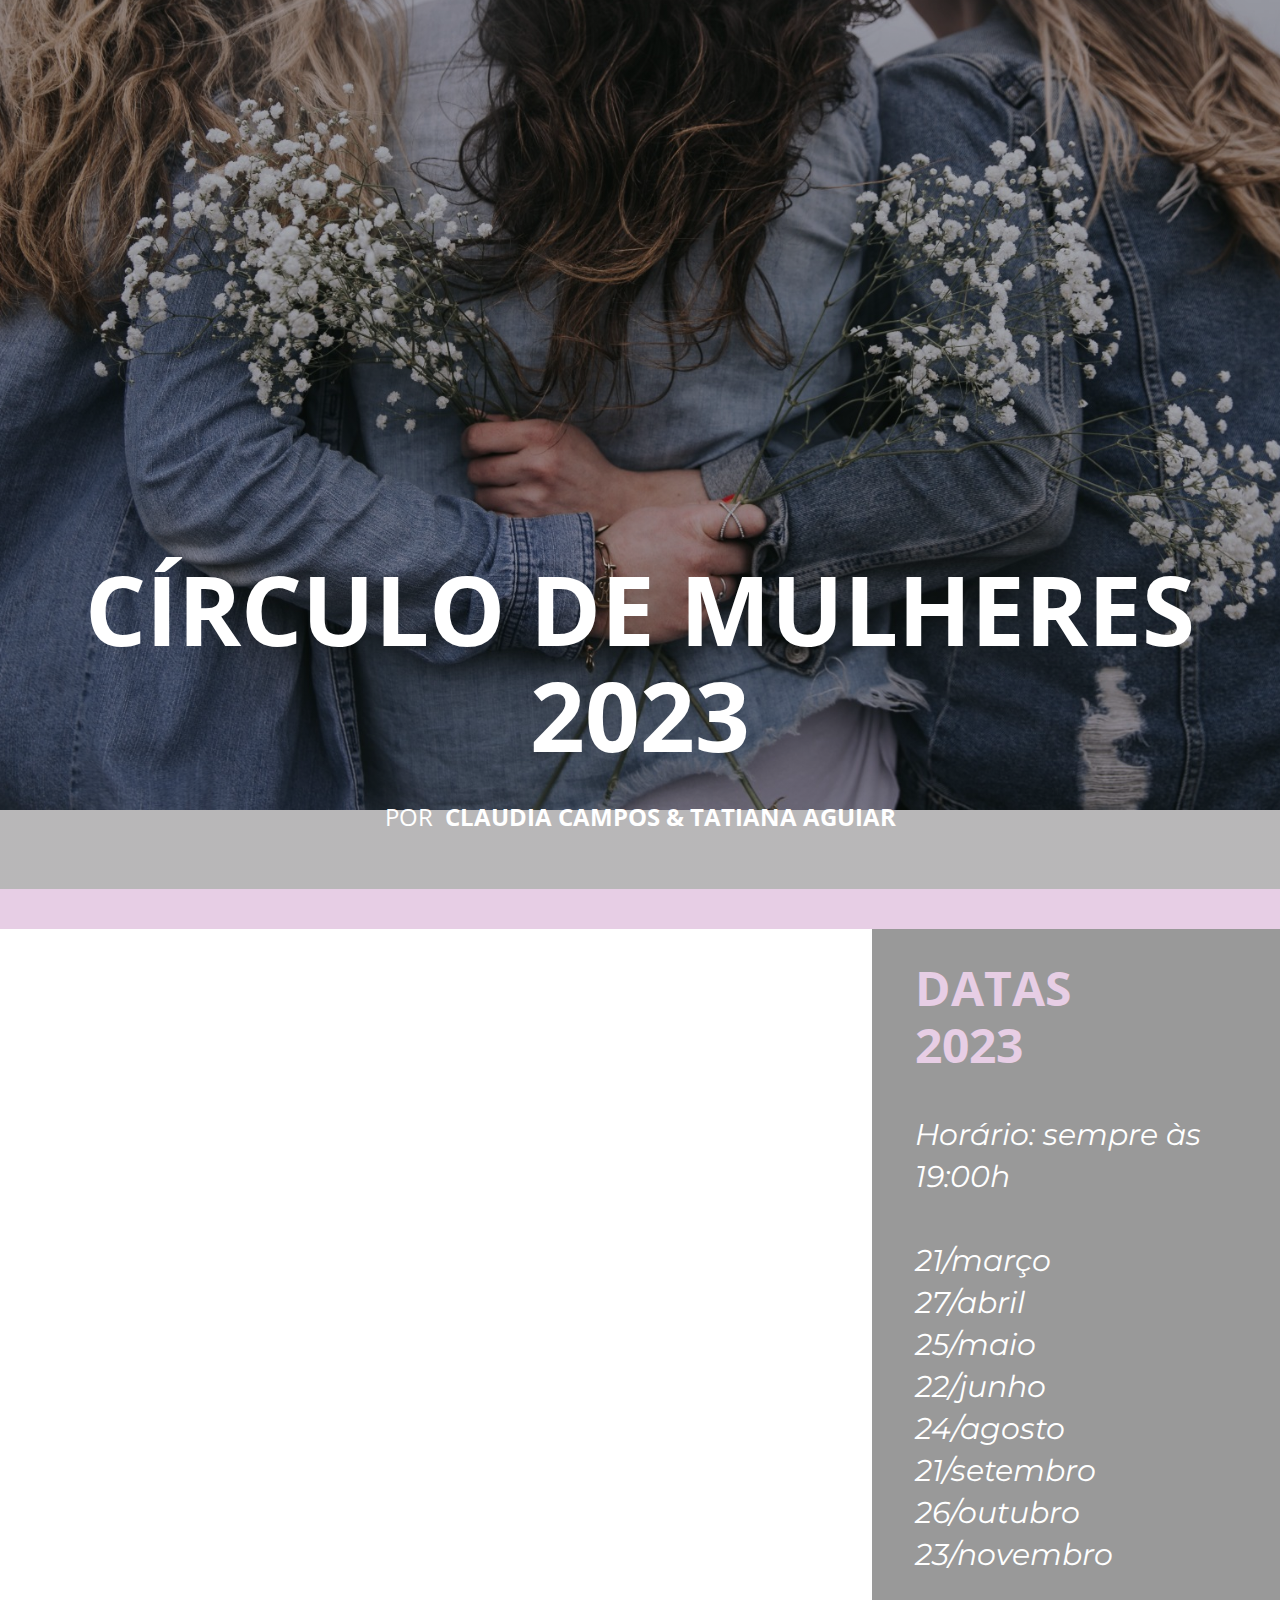
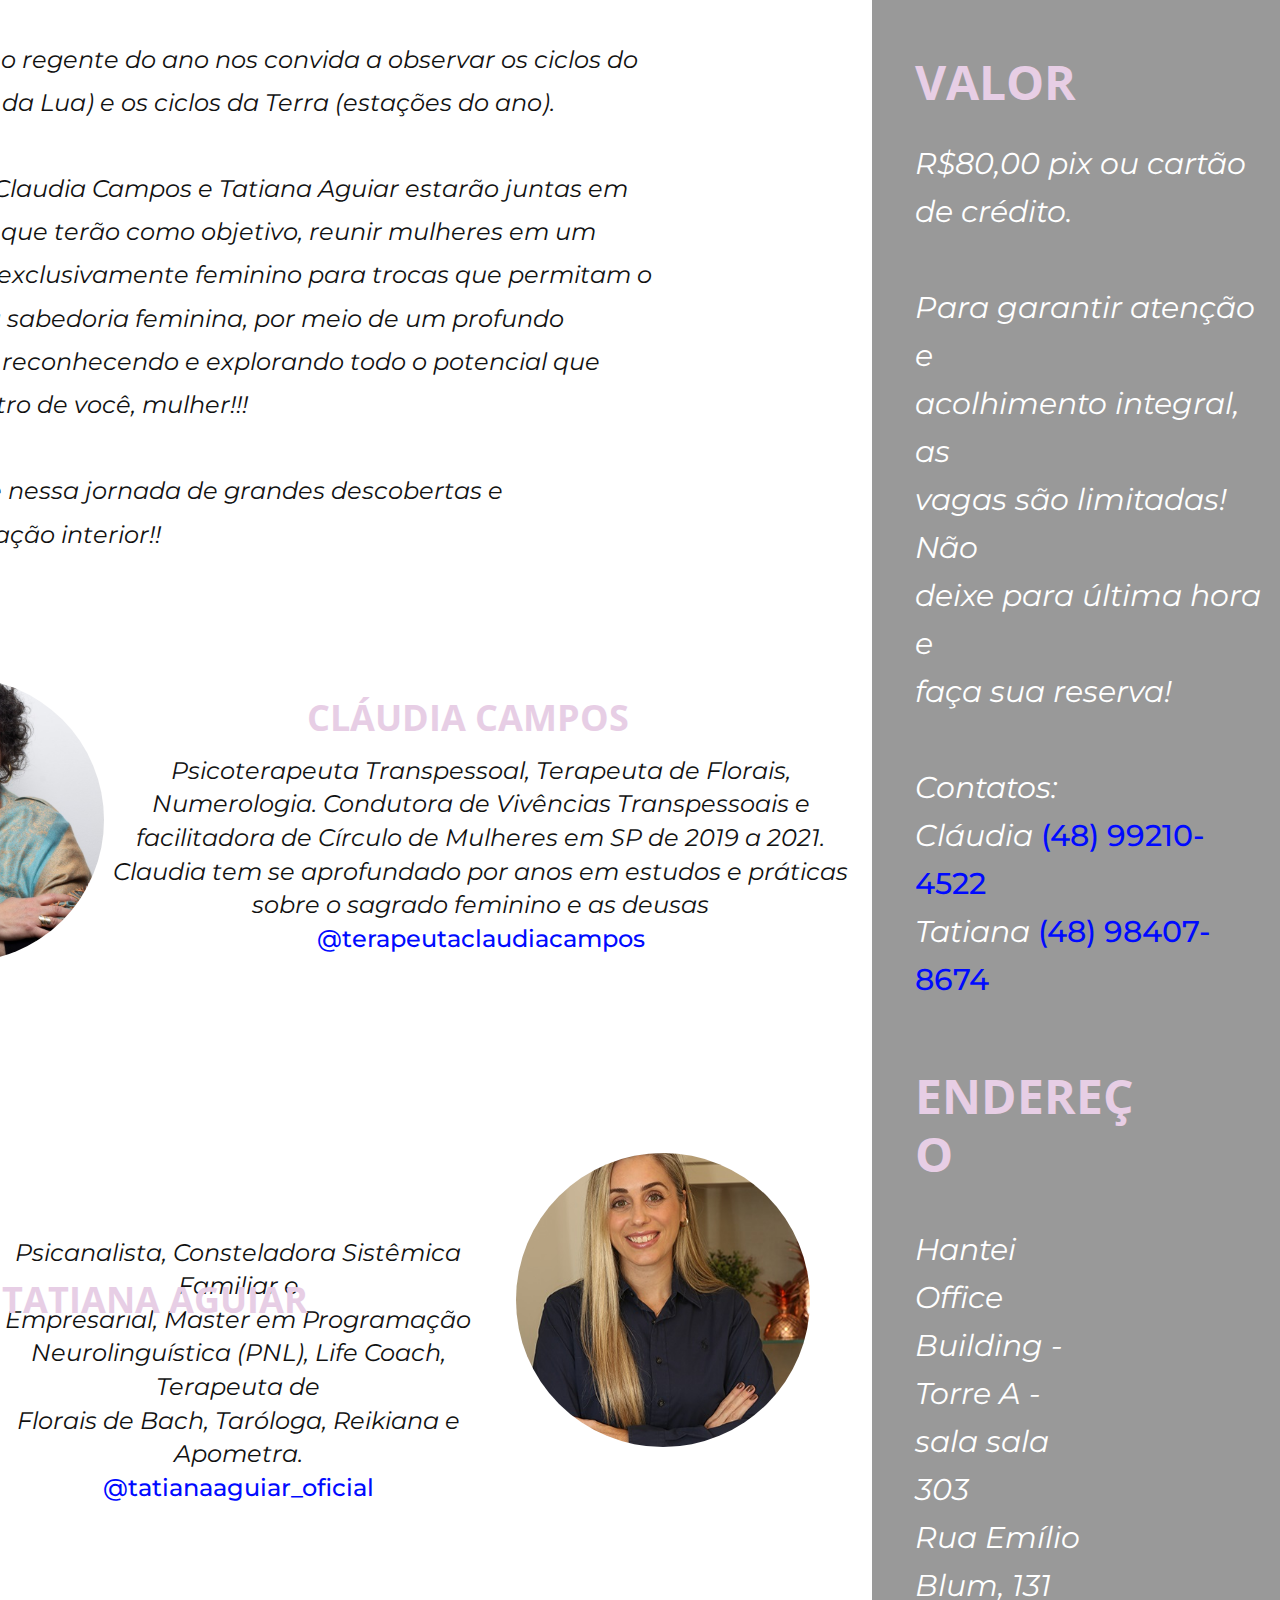
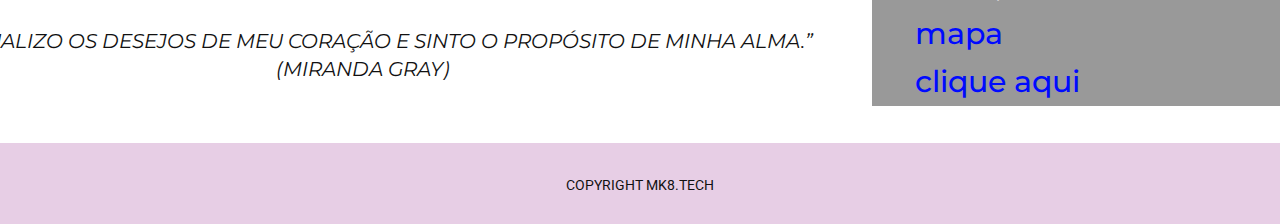
==== commit 4a62b1e1: "retira rodapé" ====
--- a/index.html
+++ b/index.html
@@ -101,7 +101,7 @@
     
     
     
-    <section class="u-backlink u-clearfix u-grey-80">
+<!-- <section class="u-backlink u-clearfix u-grey-80">
       <a class="u-link" href="https://nicepage.com/css-templates" target="_blank">
         <span>CSS Templates</span>
       </a>
@@ -111,6 +111,6 @@
       <a class="u-link" href="" target="_blank">
         <span>Website Builder Software</span>
       </a>. 
-    </section>
+    </section> -->
   
 </body></html>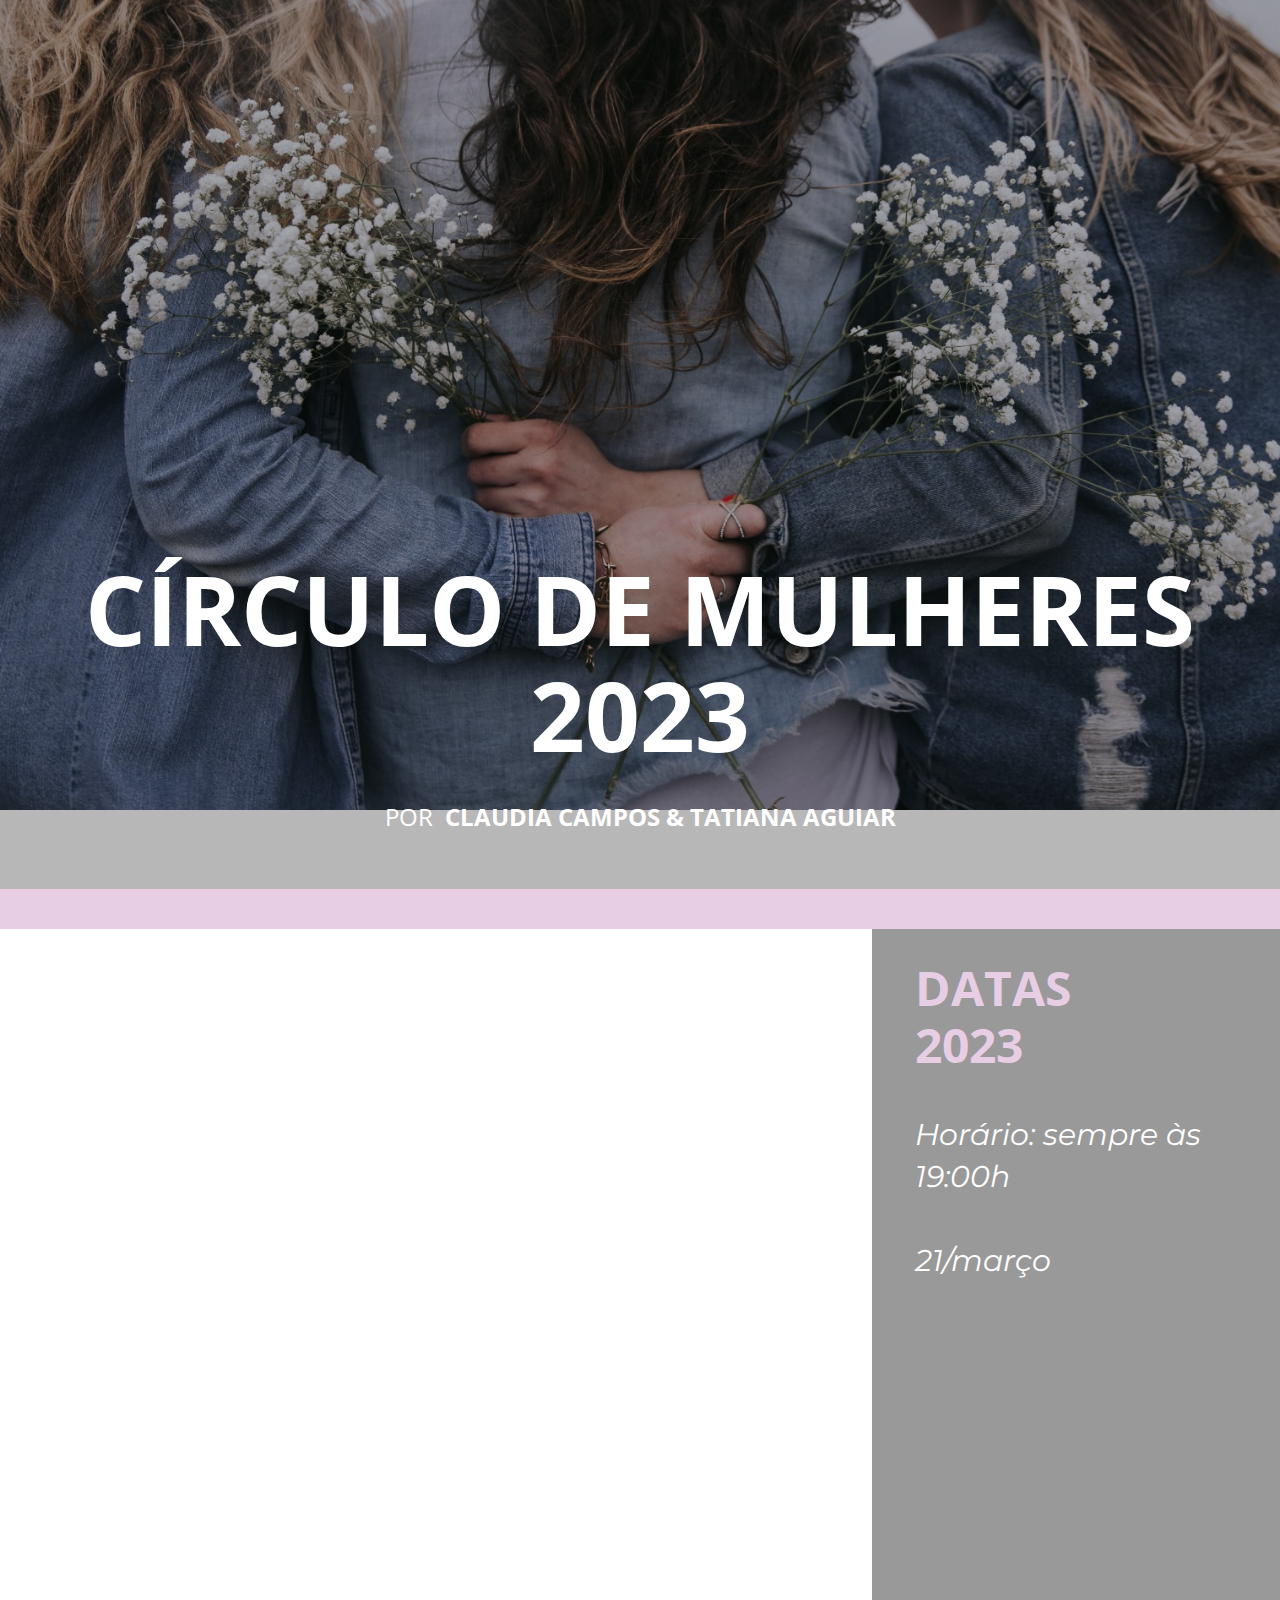
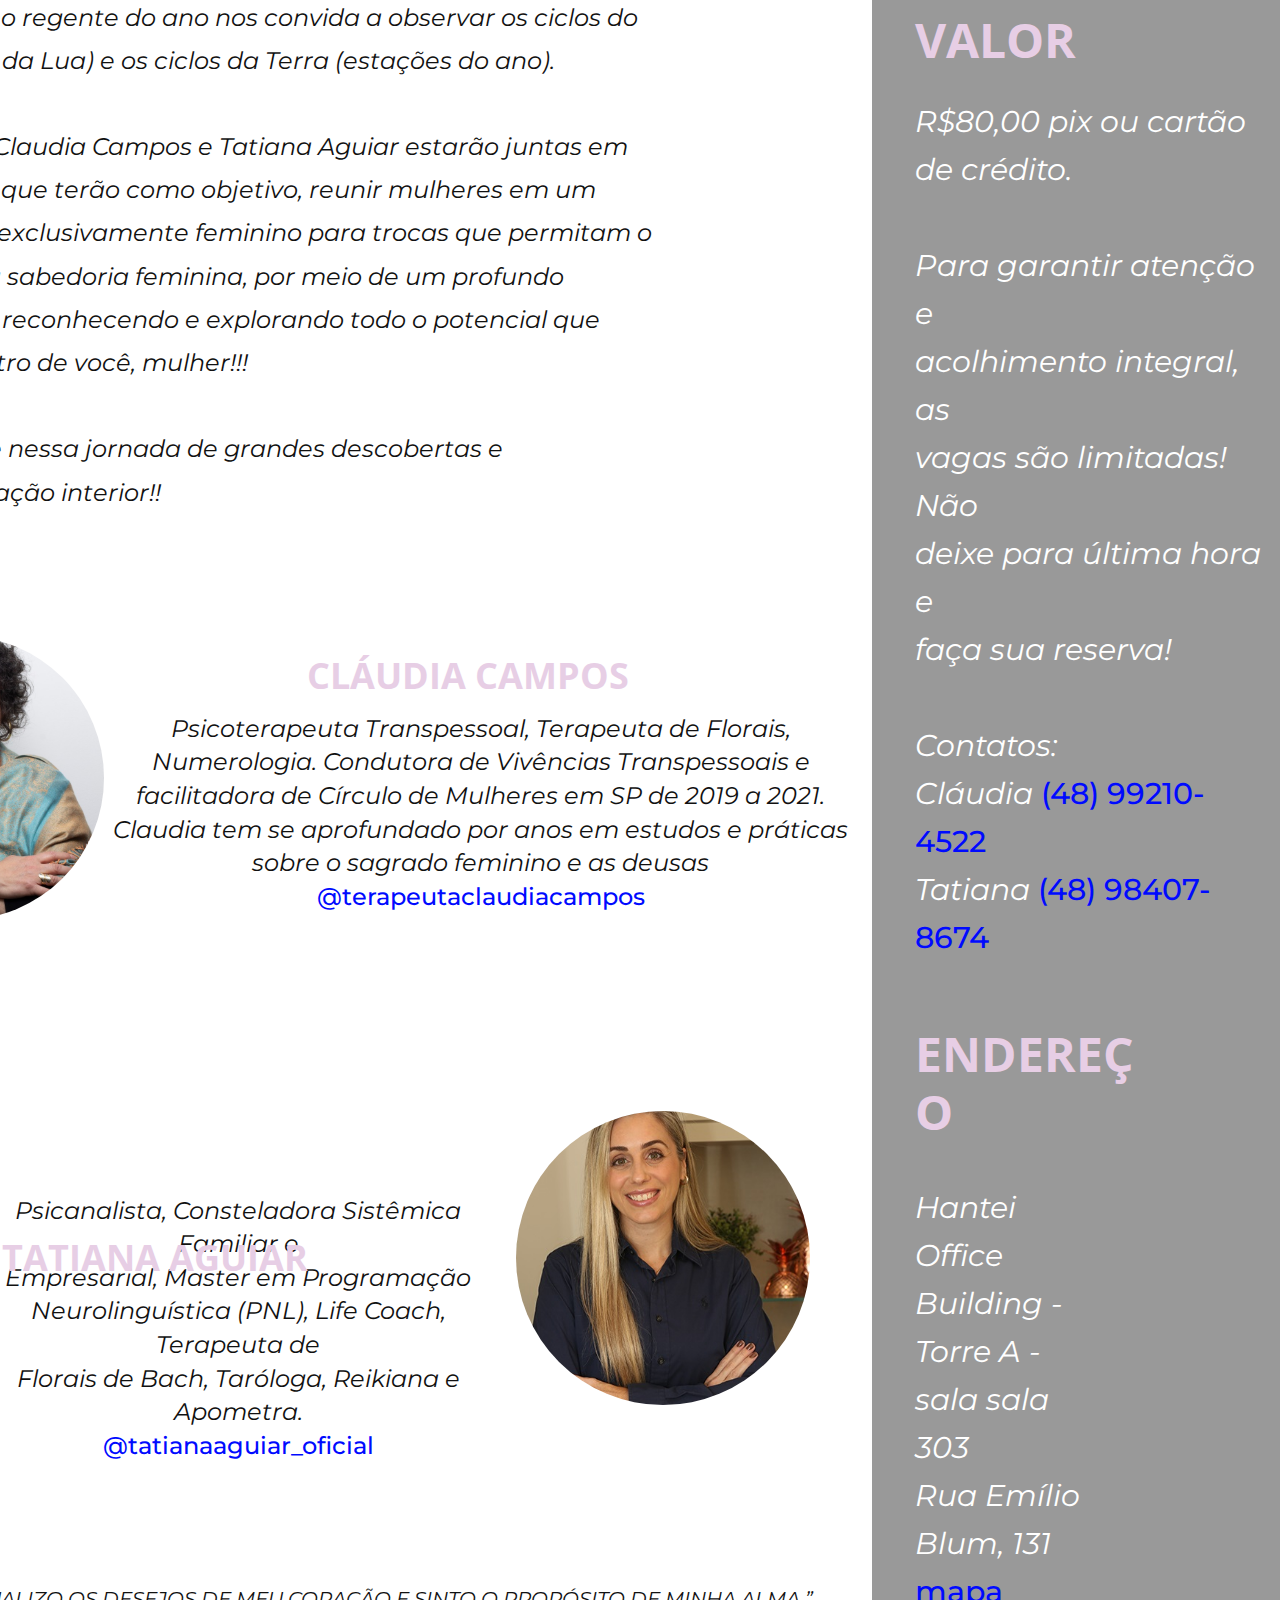
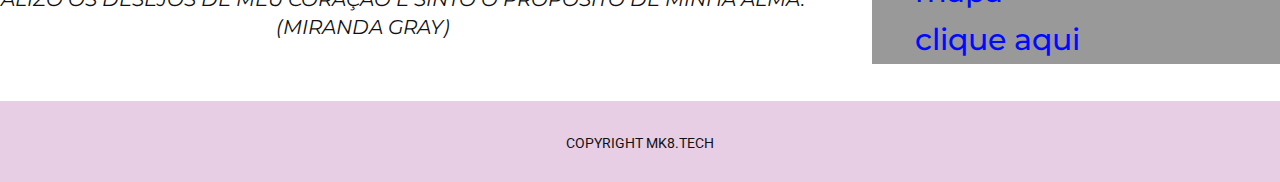
==== commit 88468989: "Correção de datas" ====
--- a/index.html
+++ b/index.html
@@ -53,9 +53,9 @@
               <div class="u-container-layout u-valign-bottom-sm u-valign-bottom-xs u-container-layout-1">
                 <h2 class="u-text u-text-custom-color-2 u-text-1">DATAS 2023</h2>
                 <p class="u-custom-font u-text u-text-2"> Horário: sempre às <br>19:00h&nbsp;<br>
-                  <br>21/março <br>27/abril <br>25/maio <br>22/junho <br>24/agosto <br>21/setembro <br>26/outubro <br>23/novembro 
+                  <br>21/março <br> <br> <br> <br> <br> <br> <br> 
                 </p>
-                <h2 class="u-text u-text-custom-color-2 u-text-3">vALOR</h2>
+                <h2 class="u-text u-text-custom-color-2 u-text-3">VALOR</h2>
                 <p class="u-custom-font u-text u-text-4"> R$80,00 pix ou cartão <br>de crédito.<br>&nbsp;<br>Para garantir atenção e <br>acolhimento integral, as <br>vagas são limitadas! Não <br>deixe para última hora e <br>faça sua reserva!&nbsp;<br>
                   <br>Contatos: <br>Cláudia <a href="https://api.whatsapp.com/send?phone=5548992104522&amp;text=Quero%20reservar%20o%20C%C3%ADrculo%20de%20Mulheres%202023." class="u-active-none u-border-none u-btn u-button-link u-button-style u-hover-none u-none u-text-custom-color-3 u-btn-1" target="_blank">(48) 99210-4522</a>
                   <br>Tatiana <a href="https://api.whatsapp.com/send?phone=5548984078674&amp;text=Quero%20reservar%20o%20C%C3%ADrculo%20de%20Mulheres%202023." class="u-active-none u-border-none u-btn u-button-link u-button-style u-hover-none u-none u-text-custom-color-3 u-btn-2" target="_blank">(48) 98407-8674</a>
